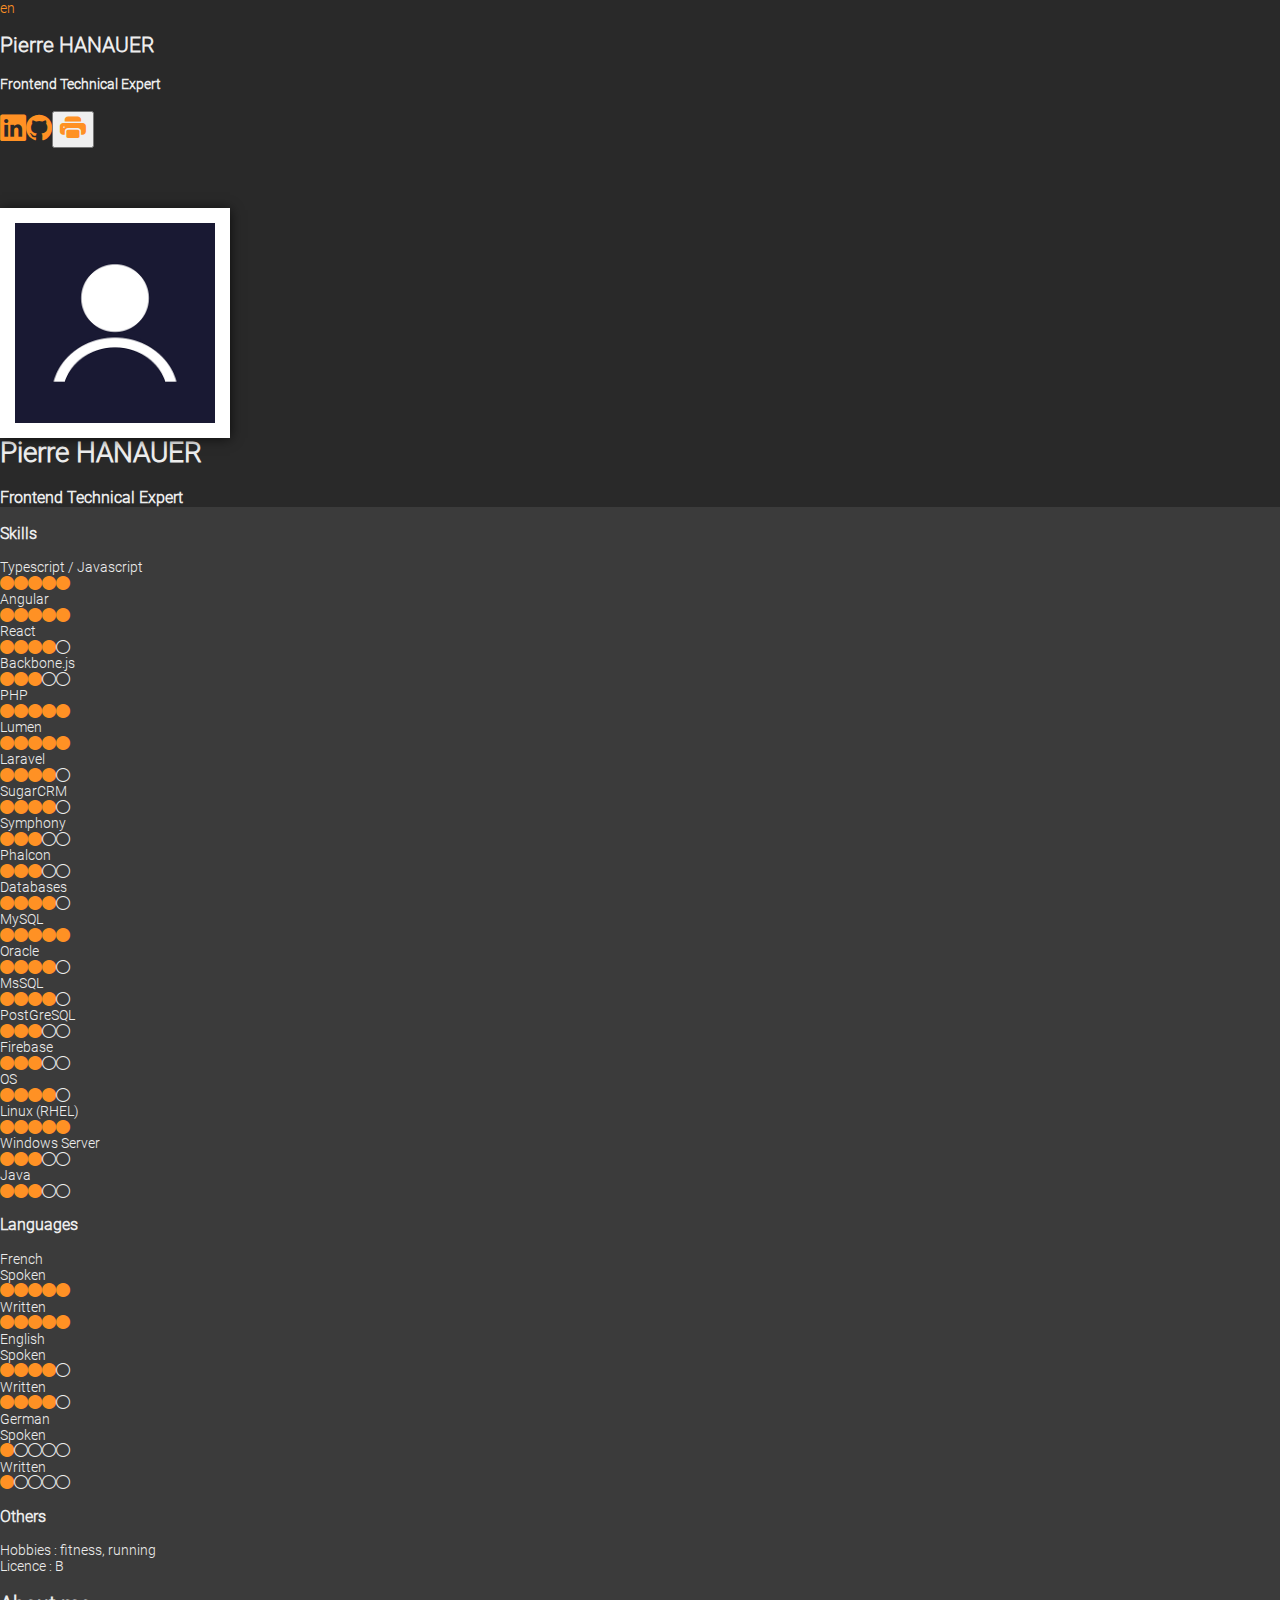
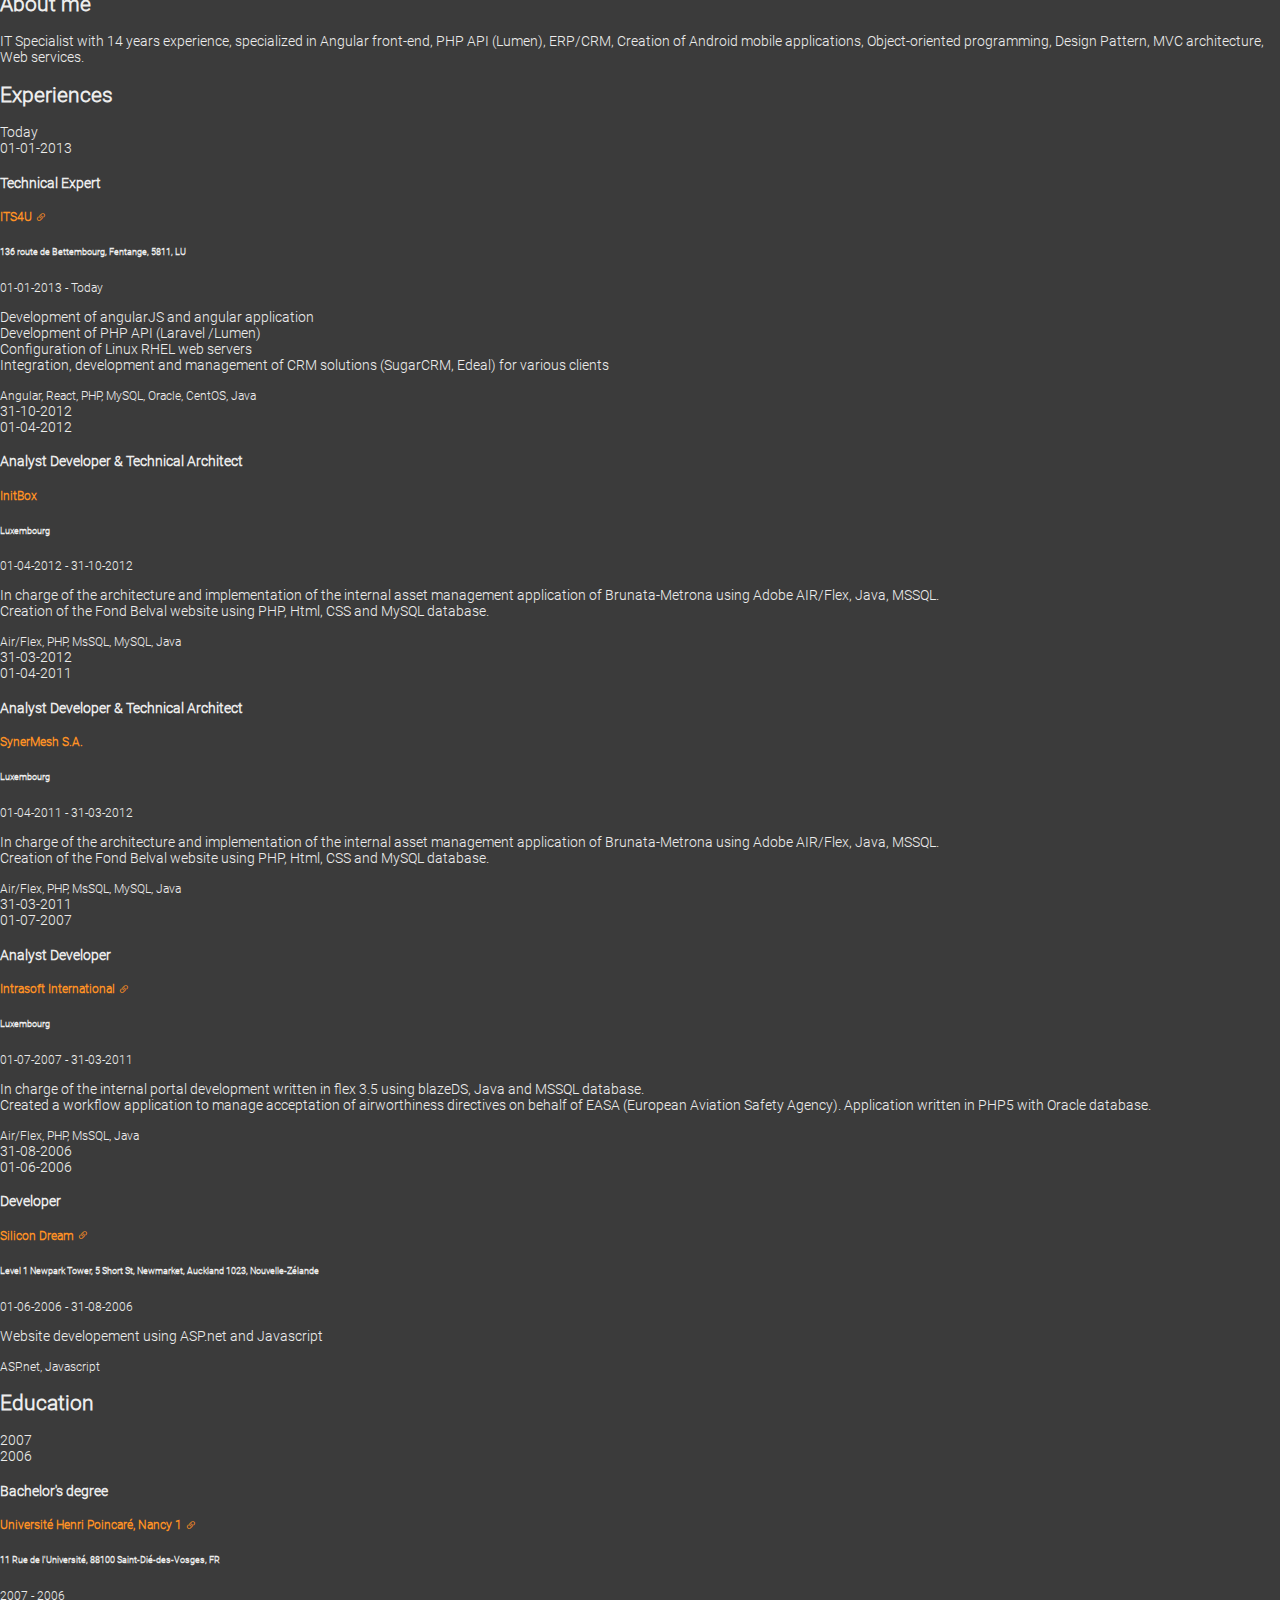
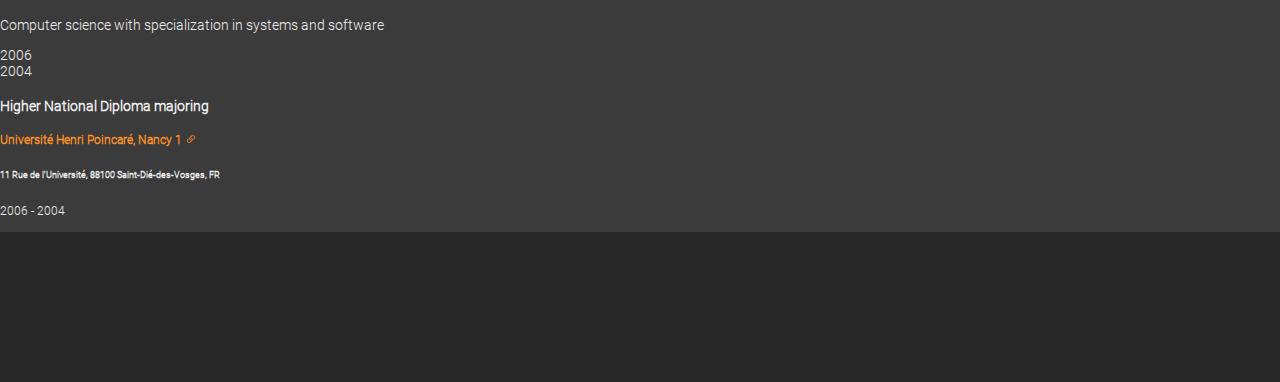
==== index.html @ f1e11af9 "cv update" ====
<!doctype html>
<html lang="en">
  <head>
    <meta charset="utf-8">
    <title></title>
    <base href="/">
    <meta name="viewport" content="width=device-width, initial-scale=1">
    <link rel="icon" type="image/x-icon" href="favicon.ico">
    <link rel="stylesheet" href="https://cdn.jsdelivr.net/npm/bootstrap@5.0.0-beta2/dist/css/bootstrap.min.css" integrity="sha384-BmbxuPwQa2lc/FVzBcNJ7UAyJxM6wuqIj61tLrc4wSX0szH/Ev+nYRRuWlolflfl" crossorigin="anonymous">
  <link rel="stylesheet" href="styles.3715df9179470ecba85f.css"></head>
  <body>
    <app-root></app-root>
  <script src="runtime.7b63b9fd40098a2e8207.js" defer></script><script src="polyfills.00096ed7d93ed26ee6df.js" defer></script><script src="main.b154617b1a79ced76196.js" defer></script></body>
</html>
---- styles.3715df9179470ecba85f.css ----
@font-face{font-family:customFont;src:url(Roboto-Light.0cea39826bd36bbfe330.ttf) format("opentype")}body,html{font-family:customFont,sans-serif;margin:0;padding:0;min-height:100%;font-size:14px}a,button{text-decoration:none!important}@media (min-width:576px){.border-sm-none{border:none!important}}@media print{@page{size:A4;margin:30px 0 0 0}.pt-print-0{padding-top:0!important}.pe-print-2{padding-right:.5rem!important}.container{width:100%}.container-fluid{margin-top:-60px}.text-print-start{text-align:left!important}.page-break{break-inside:avoid}body{color:#000!important}.col-print-1,.col-print-2,.col-print-3,.col-print-4,.col-print-5,.col-print-6,.col-print-7,.col-print-8,.col-print-9,.col-print-10,.col-print-11,.col-print-12{flex:0 0 auto}.col-print-12{width:100%}.col-print-11{width:91.66666667%}.col-print-10{width:83.33333333%}.col-print-9{width:75%}.col-print-8{width:66.66666667%}.col-print-7{width:58.33333333%}.col-print-6{width:50%}.col-print-5{width:41.66666667%}.col-print-4{width:33.33333333%}.col-print-3{width:25%}.col-print-2{width:16.66666667%}.col-print-1{width:8.33333333%}.order-print-1{order:1!important}.order-print-2{order:2!important}}@font-face{font-family:bootstrap-icons;src:url(bootstrap-icons.c1dcd4eed1b0c50ff856.woff2?8bd4575acf83c7696dc7a14a966660a3) format("woff2"),url(bootstrap-icons.cc252f2c65517314a587.woff?8bd4575acf83c7696dc7a14a966660a3) format("woff")}[class*=" bi-"]:before,[class^=bi-]:before{display:inline-block;font-family:bootstrap-icons!important;font-style:normal;font-weight:400!important;font-variant:normal;text-transform:none;line-height:1;vertical-align:-.125em;-webkit-font-smoothing:antialiased;-moz-osx-font-smoothing:grayscale}.bi-alarm-fill:before{content:"\f101"}.bi-alarm:before{content:"\f102"}.bi-align-bottom:before{content:"\f103"}.bi-align-center:before{content:"\f104"}.bi-align-end:before{content:"\f105"}.bi-align-middle:before{content:"\f106"}.bi-align-start:before{content:"\f107"}.bi-align-top:before{content:"\f108"}.bi-alt:before{content:"\f109"}.bi-app-indicator:before{content:"\f10a"}.bi-app:before{content:"\f10b"}.bi-archive-fill:before{content:"\f10c"}.bi-archive:before{content:"\f10d"}.bi-arrow-90deg-down:before{content:"\f10e"}.bi-arrow-90deg-left:before{content:"\f10f"}.bi-arrow-90deg-right:before{content:"\f110"}.bi-arrow-90deg-up:before{content:"\f111"}.bi-arrow-bar-down:before{content:"\f112"}.bi-arrow-bar-left:before{content:"\f113"}.bi-arrow-bar-right:before{content:"\f114"}.bi-arrow-bar-up:before{content:"\f115"}.bi-arrow-clockwise:before{content:"\f116"}.bi-arrow-counterclockwise:before{content:"\f117"}.bi-arrow-down-circle-fill:before{content:"\f118"}.bi-arrow-down-circle:before{content:"\f119"}.bi-arrow-down-left-circle-fill:before{content:"\f11a"}.bi-arrow-down-left-circle:before{content:"\f11b"}.bi-arrow-down-left-square-fill:before{content:"\f11c"}.bi-arrow-down-left-square:before{content:"\f11d"}.bi-arrow-down-left:before{content:"\f11e"}.bi-arrow-down-right-circle-fill:before{content:"\f11f"}.bi-arrow-down-right-circle:before{content:"\f120"}.bi-arrow-down-right-square-fill:before{content:"\f121"}.bi-arrow-down-right-square:before{content:"\f122"}.bi-arrow-down-right:before{content:"\f123"}.bi-arrow-down-short:before{content:"\f124"}.bi-arrow-down-square-fill:before{content:"\f125"}.bi-arrow-down-square:before{content:"\f126"}.bi-arrow-down-up:before{content:"\f127"}.bi-arrow-down:before{content:"\f128"}.bi-arrow-left-circle-fill:before{content:"\f129"}.bi-arrow-left-circle:before{content:"\f12a"}.bi-arrow-left-right:before{content:"\f12b"}.bi-arrow-left-short:before{content:"\f12c"}.bi-arrow-left-square-fill:before{content:"\f12d"}.bi-arrow-left-square:before{content:"\f12e"}.bi-arrow-left:before{content:"\f12f"}.bi-arrow-repeat:before{content:"\f130"}.bi-arrow-return-left:before{content:"\f131"}.bi-arrow-return-right:before{content:"\f132"}.bi-arrow-right-circle-fill:before{content:"\f133"}.bi-arrow-right-circle:before{content:"\f134"}.bi-arrow-right-short:before{content:"\f135"}.bi-arrow-right-square-fill:before{content:"\f136"}.bi-arrow-right-square:before{content:"\f137"}.bi-arrow-right:before{content:"\f138"}.bi-arrow-up-circle-fill:before{content:"\f139"}.bi-arrow-up-circle:before{content:"\f13a"}.bi-arrow-up-left-circle-fill:before{content:"\f13b"}.bi-arrow-up-left-circle:before{content:"\f13c"}.bi-arrow-up-left-square-fill:before{content:"\f13d"}.bi-arrow-up-left-square:before{content:"\f13e"}.bi-arrow-up-left:before{content:"\f13f"}.bi-arrow-up-right-circle-fill:before{content:"\f140"}.bi-arrow-up-right-circle:before{content:"\f141"}.bi-arrow-up-right-square-fill:before{content:"\f142"}.bi-arrow-up-right-square:before{content:"\f143"}.bi-arrow-up-right:before{content:"\f144"}.bi-arrow-up-short:before{content:"\f145"}.bi-arrow-up-square-fill:before{content:"\f146"}.bi-arrow-up-square:before{content:"\f147"}.bi-arrow-up:before{content:"\f148"}.bi-arrows-angle-contract:before{content:"\f149"}.bi-arrows-angle-expand:before{content:"\f14a"}.bi-arrows-collapse:before{content:"\f14b"}.bi-arrows-expand:before{content:"\f14c"}.bi-arrows-fullscreen:before{content:"\f14d"}.bi-arrows-move:before{content:"\f14e"}.bi-aspect-ratio-fill:before{content:"\f14f"}.bi-aspect-ratio:before{content:"\f150"}.bi-asterisk:before{content:"\f151"}.bi-at:before{content:"\f152"}.bi-award-fill:before{content:"\f153"}.bi-award:before{content:"\f154"}.bi-back:before{content:"\f155"}.bi-backspace-fill:before{content:"\f156"}.bi-backspace-reverse-fill:before{content:"\f157"}.bi-backspace-reverse:before{content:"\f158"}.bi-backspace:before{content:"\f159"}.bi-badge-3d-fill:before{content:"\f15a"}.bi-badge-3d:before{content:"\f15b"}.bi-badge-4k-fill:before{content:"\f15c"}.bi-badge-4k:before{content:"\f15d"}.bi-badge-8k-fill:before{content:"\f15e"}.bi-badge-8k:before{content:"\f15f"}.bi-badge-ad-fill:before{content:"\f160"}.bi-badge-ad:before{content:"\f161"}.bi-badge-ar-fill:before{content:"\f162"}.bi-badge-ar:before{content:"\f163"}.bi-badge-cc-fill:before{content:"\f164"}.bi-badge-cc:before{content:"\f165"}.bi-badge-hd-fill:before{content:"\f166"}.bi-badge-hd:before{content:"\f167"}.bi-badge-tm-fill:before{content:"\f168"}.bi-badge-tm:before{content:"\f169"}.bi-badge-vo-fill:before{content:"\f16a"}.bi-badge-vo:before{content:"\f16b"}.bi-badge-vr-fill:before{content:"\f16c"}.bi-badge-vr:before{content:"\f16d"}.bi-badge-wc-fill:before{content:"\f16e"}.bi-badge-wc:before{content:"\f16f"}.bi-bag-check-fill:before{content:"\f170"}.bi-bag-check:before{content:"\f171"}.bi-bag-dash-fill:before{content:"\f172"}.bi-bag-dash:before{content:"\f173"}.bi-bag-fill:before{content:"\f174"}.bi-bag-plus-fill:before{content:"\f175"}.bi-bag-plus:before{content:"\f176"}.bi-bag-x-fill:before{content:"\f177"}.bi-bag-x:before{content:"\f178"}.bi-bag:before{content:"\f179"}.bi-bar-chart-fill:before{content:"\f17a"}.bi-bar-chart-line-fill:before{content:"\f17b"}.bi-bar-chart-line:before{content:"\f17c"}.bi-bar-chart-steps:before{content:"\f17d"}.bi-bar-chart:before{content:"\f17e"}.bi-basket-fill:before{content:"\f17f"}.bi-basket:before{content:"\f180"}.bi-basket2-fill:before{content:"\f181"}.bi-basket2:before{content:"\f182"}.bi-basket3-fill:before{content:"\f183"}.bi-basket3:before{content:"\f184"}.bi-battery-charging:before{content:"\f185"}.bi-battery-full:before{content:"\f186"}.bi-battery-half:before{content:"\f187"}.bi-battery:before{content:"\f188"}.bi-bell-fill:before{content:"\f189"}.bi-bell:before{content:"\f18a"}.bi-bezier:before{content:"\f18b"}.bi-bezier2:before{content:"\f18c"}.bi-bicycle:before{content:"\f18d"}.bi-binoculars-fill:before{content:"\f18e"}.bi-binoculars:before{content:"\f18f"}.bi-blockquote-left:before{content:"\f190"}.bi-blockquote-right:before{content:"\f191"}.bi-book-fill:before{content:"\f192"}.bi-book-half:before{content:"\f193"}.bi-book:before{content:"\f194"}.bi-bookmark-check-fill:before{content:"\f195"}.bi-bookmark-check:before{content:"\f196"}.bi-bookmark-dash-fill:before{content:"\f197"}.bi-bookmark-dash:before{content:"\f198"}.bi-bookmark-fill:before{content:"\f199"}.bi-bookmark-heart-fill:before{content:"\f19a"}.bi-bookmark-heart:before{content:"\f19b"}.bi-bookmark-plus-fill:before{content:"\f19c"}.bi-bookmark-plus:before{content:"\f19d"}.bi-bookmark-star-fill:before{content:"\f19e"}.bi-bookmark-star:before{content:"\f19f"}.bi-bookmark-x-fill:before{content:"\f1a0"}.bi-bookmark-x:before{content:"\f1a1"}.bi-bookmark:before{content:"\f1a2"}.bi-bookmarks-fill:before{content:"\f1a3"}.bi-bookmarks:before{content:"\f1a4"}.bi-bookshelf:before{content:"\f1a5"}.bi-bootstrap-fill:before{content:"\f1a6"}.bi-bootstrap-reboot:before{content:"\f1a7"}.bi-bootstrap:before{content:"\f1a8"}.bi-border-all:before{content:"\f1a9"}.bi-border-bottom:before{content:"\f1aa"}.bi-border-center:before{content:"\f1ab"}.bi-border-inner:before{content:"\f1ac"}.bi-border-left:before{content:"\f1ad"}.bi-border-middle:before{content:"\f1ae"}.bi-border-outer:before{content:"\f1af"}.bi-border-right:before{content:"\f1b0"}.bi-border-style:before{content:"\f1b1"}.bi-border-top:before{content:"\f1b2"}.bi-border-width:before{content:"\f1b3"}.bi-border:before{content:"\f1b4"}.bi-bounding-box-circles:before{content:"\f1b5"}.bi-bounding-box:before{content:"\f1b6"}.bi-box-arrow-down-left:before{content:"\f1b7"}.bi-box-arrow-down-right:before{content:"\f1b8"}.bi-box-arrow-down:before{content:"\f1b9"}.bi-box-arrow-in-down-left:before{content:"\f1ba"}.bi-box-arrow-in-down-right:before{content:"\f1bb"}.bi-box-arrow-in-down:before{content:"\f1bc"}.bi-box-arrow-in-left:before{content:"\f1bd"}.bi-box-arrow-in-right:before{content:"\f1be"}.bi-box-arrow-in-up-left:before{content:"\f1bf"}.bi-box-arrow-in-up-right:before{content:"\f1c0"}.bi-box-arrow-in-up:before{content:"\f1c1"}.bi-box-arrow-left:before{content:"\f1c2"}.bi-box-arrow-right:before{content:"\f1c3"}.bi-box-arrow-up-left:before{content:"\f1c4"}.bi-box-arrow-up-right:before{content:"\f1c5"}.bi-box-arrow-up:before{content:"\f1c6"}.bi-box-seam:before{content:"\f1c7"}.bi-box:before{content:"\f1c8"}.bi-braces:before{content:"\f1c9"}.bi-bricks:before{content:"\f1ca"}.bi-briefcase-fill:before{content:"\f1cb"}.bi-briefcase:before{content:"\f1cc"}.bi-brightness-alt-high-fill:before{content:"\f1cd"}.bi-brightness-alt-high:before{content:"\f1ce"}.bi-brightness-alt-low-fill:before{content:"\f1cf"}.bi-brightness-alt-low:before{content:"\f1d0"}.bi-brightness-high-fill:before{content:"\f1d1"}.bi-brightness-high:before{content:"\f1d2"}.bi-brightness-low-fill:before{content:"\f1d3"}.bi-brightness-low:before{content:"\f1d4"}.bi-broadcast-pin:before{content:"\f1d5"}.bi-broadcast:before{content:"\f1d6"}.bi-brush-fill:before{content:"\f1d7"}.bi-brush:before{content:"\f1d8"}.bi-bucket-fill:before{content:"\f1d9"}.bi-bucket:before{content:"\f1da"}.bi-bug-fill:before{content:"\f1db"}.bi-bug:before{content:"\f1dc"}.bi-building:before{content:"\f1dd"}.bi-bullseye:before{content:"\f1de"}.bi-calculator-fill:before{content:"\f1df"}.bi-calculator:before{content:"\f1e0"}.bi-calendar-check-fill:before{content:"\f1e1"}.bi-calendar-check:before{content:"\f1e2"}.bi-calendar-date-fill:before{content:"\f1e3"}.bi-calendar-date:before{content:"\f1e4"}.bi-calendar-day-fill:before{content:"\f1e5"}.bi-calendar-day:before{content:"\f1e6"}.bi-calendar-event-fill:before{content:"\f1e7"}.bi-calendar-event:before{content:"\f1e8"}.bi-calendar-fill:before{content:"\f1e9"}.bi-calendar-minus-fill:before{content:"\f1ea"}.bi-calendar-minus:before{content:"\f1eb"}.bi-calendar-month-fill:before{content:"\f1ec"}.bi-calendar-month:before{content:"\f1ed"}.bi-calendar-plus-fill:before{content:"\f1ee"}.bi-calendar-plus:before{content:"\f1ef"}.bi-calendar-range-fill:before{content:"\f1f0"}.bi-calendar-range:before{content:"\f1f1"}.bi-calendar-week-fill:before{content:"\f1f2"}.bi-calendar-week:before{content:"\f1f3"}.bi-calendar-x-fill:before{content:"\f1f4"}.bi-calendar-x:before{content:"\f1f5"}.bi-calendar:before{content:"\f1f6"}.bi-calendar2-check-fill:before{content:"\f1f7"}.bi-calendar2-check:before{content:"\f1f8"}.bi-calendar2-date-fill:before{content:"\f1f9"}.bi-calendar2-date:before{content:"\f1fa"}.bi-calendar2-day-fill:before{content:"\f1fb"}.bi-calendar2-day:before{content:"\f1fc"}.bi-calendar2-event-fill:before{content:"\f1fd"}.bi-calendar2-event:before{content:"\f1fe"}.bi-calendar2-fill:before{content:"\f1ff"}.bi-calendar2-minus-fill:before{content:"\f200"}.bi-calendar2-minus:before{content:"\f201"}.bi-calendar2-month-fill:before{content:"\f202"}.bi-calendar2-month:before{content:"\f203"}.bi-calendar2-plus-fill:before{content:"\f204"}.bi-calendar2-plus:before{content:"\f205"}.bi-calendar2-range-fill:before{content:"\f206"}.bi-calendar2-range:before{content:"\f207"}.bi-calendar2-week-fill:before{content:"\f208"}.bi-calendar2-week:before{content:"\f209"}.bi-calendar2-x-fill:before{content:"\f20a"}.bi-calendar2-x:before{content:"\f20b"}.bi-calendar2:before{content:"\f20c"}.bi-calendar3-event-fill:before{content:"\f20d"}.bi-calendar3-event:before{content:"\f20e"}.bi-calendar3-fill:before{content:"\f20f"}.bi-calendar3-range-fill:before{content:"\f210"}.bi-calendar3-range:before{content:"\f211"}.bi-calendar3-week-fill:before{content:"\f212"}.bi-calendar3-week:before{content:"\f213"}.bi-calendar3:before{content:"\f214"}.bi-calendar4-event:before{content:"\f215"}.bi-calendar4-range:before{content:"\f216"}.bi-calendar4-week:before{content:"\f217"}.bi-calendar4:before{content:"\f218"}.bi-camera-fill:before{content:"\f219"}.bi-camera-reels-fill:before{content:"\f21a"}.bi-camera-reels:before{content:"\f21b"}.bi-camera-video-fill:before{content:"\f21c"}.bi-camera-video-off-fill:before{content:"\f21d"}.bi-camera-video-off:before{content:"\f21e"}.bi-camera-video:before{content:"\f21f"}.bi-camera:before{content:"\f220"}.bi-camera2:before{content:"\f221"}.bi-capslock-fill:before{content:"\f222"}.bi-capslock:before{content:"\f223"}.bi-card-checklist:before{content:"\f224"}.bi-card-heading:before{content:"\f225"}.bi-card-image:before{content:"\f226"}.bi-card-list:before{content:"\f227"}.bi-card-text:before{content:"\f228"}.bi-caret-down-fill:before{content:"\f229"}.bi-caret-down-square-fill:before{content:"\f22a"}.bi-caret-down-square:before{content:"\f22b"}.bi-caret-down:before{content:"\f22c"}.bi-caret-left-fill:before{content:"\f22d"}.bi-caret-left-square-fill:before{content:"\f22e"}.bi-caret-left-square:before{content:"\f22f"}.bi-caret-left:before{content:"\f230"}.bi-caret-right-fill:before{content:"\f231"}.bi-caret-right-square-fill:before{content:"\f232"}.bi-caret-right-square:before{content:"\f233"}.bi-caret-right:before{content:"\f234"}.bi-caret-up-fill:before{content:"\f235"}.bi-caret-up-square-fill:before{content:"\f236"}.bi-caret-up-square:before{content:"\f237"}.bi-caret-up:before{content:"\f238"}.bi-cart-check-fill:before{content:"\f239"}.bi-cart-check:before{content:"\f23a"}.bi-cart-dash-fill:before{content:"\f23b"}.bi-cart-dash:before{content:"\f23c"}.bi-cart-fill:before{content:"\f23d"}.bi-cart-plus-fill:before{content:"\f23e"}.bi-cart-plus:before{content:"\f23f"}.bi-cart-x-fill:before{content:"\f240"}.bi-cart-x:before{content:"\f241"}.bi-cart:before{content:"\f242"}.bi-cart2:before{content:"\f243"}.bi-cart3:before{content:"\f244"}.bi-cart4:before{content:"\f245"}.bi-cash-stack:before{content:"\f246"}.bi-cash:before{content:"\f247"}.bi-cast:before{content:"\f248"}.bi-chat-dots-fill:before{content:"\f249"}.bi-chat-dots:before{content:"\f24a"}.bi-chat-fill:before{content:"\f24b"}.bi-chat-left-dots-fill:before{content:"\f24c"}.bi-chat-left-dots:before{content:"\f24d"}.bi-chat-left-fill:before{content:"\f24e"}.bi-chat-left-quote-fill:before{content:"\f24f"}.bi-chat-left-quote:before{content:"\f250"}.bi-chat-left-text-fill:before{content:"\f251"}.bi-chat-left-text:before{content:"\f252"}.bi-chat-left:before{content:"\f253"}.bi-chat-quote-fill:before{content:"\f254"}.bi-chat-quote:before{content:"\f255"}.bi-chat-right-dots-fill:before{content:"\f256"}.bi-chat-right-dots:before{content:"\f257"}.bi-chat-right-fill:before{content:"\f258"}.bi-chat-right-quote-fill:before{content:"\f259"}.bi-chat-right-quote:before{content:"\f25a"}.bi-chat-right-text-fill:before{content:"\f25b"}.bi-chat-right-text:before{content:"\f25c"}.bi-chat-right:before{content:"\f25d"}.bi-chat-square-dots-fill:before{content:"\f25e"}.bi-chat-square-dots:before{content:"\f25f"}.bi-chat-square-fill:before{content:"\f260"}.bi-chat-square-quote-fill:before{content:"\f261"}.bi-chat-square-quote:before{content:"\f262"}.bi-chat-square-text-fill:before{content:"\f263"}.bi-chat-square-text:before{content:"\f264"}.bi-chat-square:before{content:"\f265"}.bi-chat-text-fill:before{content:"\f266"}.bi-chat-text:before{content:"\f267"}.bi-chat:before{content:"\f268"}.bi-check-all:before{content:"\f269"}.bi-check-circle-fill:before{content:"\f26a"}.bi-check-circle:before{content:"\f26b"}.bi-check-square-fill:before{content:"\f26c"}.bi-check-square:before{content:"\f26d"}.bi-check:before{content:"\f26e"}.bi-check2-all:before{content:"\f26f"}.bi-check2-circle:before{content:"\f270"}.bi-check2-square:before{content:"\f271"}.bi-check2:before{content:"\f272"}.bi-chevron-bar-contract:before{content:"\f273"}.bi-chevron-bar-down:before{content:"\f274"}.bi-chevron-bar-expand:before{content:"\f275"}.bi-chevron-bar-left:before{content:"\f276"}.bi-chevron-bar-right:before{content:"\f277"}.bi-chevron-bar-up:before{content:"\f278"}.bi-chevron-compact-down:before{content:"\f279"}.bi-chevron-compact-left:before{content:"\f27a"}.bi-chevron-compact-right:before{content:"\f27b"}.bi-chevron-compact-up:before{content:"\f27c"}.bi-chevron-contract:before{content:"\f27d"}.bi-chevron-double-down:before{content:"\f27e"}.bi-chevron-double-left:before{content:"\f27f"}.bi-chevron-double-right:before{content:"\f280"}.bi-chevron-double-up:before{content:"\f281"}.bi-chevron-down:before{content:"\f282"}.bi-chevron-expand:before{content:"\f283"}.bi-chevron-left:before{content:"\f284"}.bi-chevron-right:before{content:"\f285"}.bi-chevron-up:before{content:"\f286"}.bi-circle-fill:before{content:"\f287"}.bi-circle-half:before{content:"\f288"}.bi-circle-square:before{content:"\f289"}.bi-circle:before{content:"\f28a"}.bi-clipboard-check:before{content:"\f28b"}.bi-clipboard-data:before{content:"\f28c"}.bi-clipboard-minus:before{content:"\f28d"}.bi-clipboard-plus:before{content:"\f28e"}.bi-clipboard-x:before{content:"\f28f"}.bi-clipboard:before{content:"\f290"}.bi-clock-fill:before{content:"\f291"}.bi-clock-history:before{content:"\f292"}.bi-clock:before{content:"\f293"}.bi-cloud-arrow-down-fill:before{content:"\f294"}.bi-cloud-arrow-down:before{content:"\f295"}.bi-cloud-arrow-up-fill:before{content:"\f296"}.bi-cloud-arrow-up:before{content:"\f297"}.bi-cloud-check-fill:before{content:"\f298"}.bi-cloud-check:before{content:"\f299"}.bi-cloud-download-fill:before{content:"\f29a"}.bi-cloud-download:before{content:"\f29b"}.bi-cloud-drizzle-fill:before{content:"\f29c"}.bi-cloud-drizzle:before{content:"\f29d"}.bi-cloud-fill:before{content:"\f29e"}.bi-cloud-fog-fill:before{content:"\f29f"}.bi-cloud-fog:before{content:"\f2a0"}.bi-cloud-fog2-fill:before{content:"\f2a1"}.bi-cloud-fog2:before{content:"\f2a2"}.bi-cloud-hail-fill:before{content:"\f2a3"}.bi-cloud-hail:before{content:"\f2a4"}.bi-cloud-haze-1:before{content:"\f2a5"}.bi-cloud-haze-fill:before{content:"\f2a6"}.bi-cloud-haze:before{content:"\f2a7"}.bi-cloud-haze2-fill:before{content:"\f2a8"}.bi-cloud-lightning-fill:before{content:"\f2a9"}.bi-cloud-lightning-rain-fill:before{content:"\f2aa"}.bi-cloud-lightning-rain:before{content:"\f2ab"}.bi-cloud-lightning:before{content:"\f2ac"}.bi-cloud-minus-fill:before{content:"\f2ad"}.bi-cloud-minus:before{content:"\f2ae"}.bi-cloud-moon-fill:before{content:"\f2af"}.bi-cloud-moon:before{content:"\f2b0"}.bi-cloud-plus-fill:before{content:"\f2b1"}.bi-cloud-plus:before{content:"\f2b2"}.bi-cloud-rain-fill:before{content:"\f2b3"}.bi-cloud-rain-heavy-fill:before{content:"\f2b4"}.bi-cloud-rain-heavy:before{content:"\f2b5"}.bi-cloud-rain:before{content:"\f2b6"}.bi-cloud-slash-fill:before{content:"\f2b7"}.bi-cloud-slash:before{content:"\f2b8"}.bi-cloud-sleet-fill:before{content:"\f2b9"}.bi-cloud-sleet:before{content:"\f2ba"}.bi-cloud-snow-fill:before{content:"\f2bb"}.bi-cloud-snow:before{content:"\f2bc"}.bi-cloud-sun-fill:before{content:"\f2bd"}.bi-cloud-sun:before{content:"\f2be"}.bi-cloud-upload-fill:before{content:"\f2bf"}.bi-cloud-upload:before{content:"\f2c0"}.bi-cloud:before{content:"\f2c1"}.bi-clouds-fill:before{content:"\f2c2"}.bi-clouds:before{content:"\f2c3"}.bi-cloudy-fill:before{content:"\f2c4"}.bi-cloudy:before{content:"\f2c5"}.bi-code-slash:before{content:"\f2c6"}.bi-code-square:before{content:"\f2c7"}.bi-code:before{content:"\f2c8"}.bi-collection-fill:before{content:"\f2c9"}.bi-collection-play-fill:before{content:"\f2ca"}.bi-collection-play:before{content:"\f2cb"}.bi-collection:before{content:"\f2cc"}.bi-columns-gap:before{content:"\f2cd"}.bi-columns:before{content:"\f2ce"}.bi-command:before{content:"\f2cf"}.bi-compass-fill:before{content:"\f2d0"}.bi-compass:before{content:"\f2d1"}.bi-cone-striped:before{content:"\f2d2"}.bi-cone:before{content:"\f2d3"}.bi-controller:before{content:"\f2d4"}.bi-cpu-fill:before{content:"\f2d5"}.bi-cpu:before{content:"\f2d6"}.bi-credit-card-2-back-fill:before{content:"\f2d7"}.bi-credit-card-2-back:before{content:"\f2d8"}.bi-credit-card-2-front-fill:before{content:"\f2d9"}.bi-credit-card-2-front:before{content:"\f2da"}.bi-credit-card-fill:before{content:"\f2db"}.bi-credit-card:before{content:"\f2dc"}.bi-crop:before{content:"\f2dd"}.bi-cup-fill:before{content:"\f2de"}.bi-cup-straw:before{content:"\f2df"}.bi-cup:before{content:"\f2e0"}.bi-cursor-fill:before{content:"\f2e1"}.bi-cursor-text:before{content:"\f2e2"}.bi-cursor:before{content:"\f2e3"}.bi-dash-circle-dotted:before{content:"\f2e4"}.bi-dash-circle-fill:before{content:"\f2e5"}.bi-dash-circle:before{content:"\f2e6"}.bi-dash-square-dotted:before{content:"\f2e7"}.bi-dash-square-fill:before{content:"\f2e8"}.bi-dash-square:before{content:"\f2e9"}.bi-dash:before{content:"\f2ea"}.bi-diagram-2-fill:before{content:"\f2eb"}.bi-diagram-2:before{content:"\f2ec"}.bi-diagram-3-fill:before{content:"\f2ed"}.bi-diagram-3:before{content:"\f2ee"}.bi-diamond-fill:before{content:"\f2ef"}.bi-diamond-half:before{content:"\f2f0"}.bi-diamond:before{content:"\f2f1"}.bi-dice-1-fill:before{content:"\f2f2"}.bi-dice-1:before{content:"\f2f3"}.bi-dice-2-fill:before{content:"\f2f4"}.bi-dice-2:before{content:"\f2f5"}.bi-dice-3-fill:before{content:"\f2f6"}.bi-dice-3:before{content:"\f2f7"}.bi-dice-4-fill:before{content:"\f2f8"}.bi-dice-4:before{content:"\f2f9"}.bi-dice-5-fill:before{content:"\f2fa"}.bi-dice-5:before{content:"\f2fb"}.bi-dice-6-fill:before{content:"\f2fc"}.bi-dice-6:before{content:"\f2fd"}.bi-disc-fill:before{content:"\f2fe"}.bi-disc:before{content:"\f2ff"}.bi-discord:before{content:"\f300"}.bi-display-fill:before{content:"\f301"}.bi-display:before{content:"\f302"}.bi-distribute-horizontal:before{content:"\f303"}.bi-distribute-vertical:before{content:"\f304"}.bi-door-closed-fill:before{content:"\f305"}.bi-door-closed:before{content:"\f306"}.bi-door-open-fill:before{content:"\f307"}.bi-door-open:before{content:"\f308"}.bi-dot:before{content:"\f309"}.bi-download:before{content:"\f30a"}.bi-droplet-fill:before{content:"\f30b"}.bi-droplet-half:before{content:"\f30c"}.bi-droplet:before{content:"\f30d"}.bi-earbuds:before{content:"\f30e"}.bi-easel-fill:before{content:"\f30f"}.bi-easel:before{content:"\f310"}.bi-egg-fill:before{content:"\f311"}.bi-egg-fried:before{content:"\f312"}.bi-egg:before{content:"\f313"}.bi-eject-fill:before{content:"\f314"}.bi-eject:before{content:"\f315"}.bi-emoji-angry-fill:before{content:"\f316"}.bi-emoji-angry:before{content:"\f317"}.bi-emoji-dizzy-fill:before{content:"\f318"}.bi-emoji-dizzy:before{content:"\f319"}.bi-emoji-expressionless-fill:before{content:"\f31a"}.bi-emoji-expressionless:before{content:"\f31b"}.bi-emoji-frown-fill:before{content:"\f31c"}.bi-emoji-frown:before{content:"\f31d"}.bi-emoji-heart-eyes-fill:before{content:"\f31e"}.bi-emoji-heart-eyes:before{content:"\f31f"}.bi-emoji-laughing-fill:before{content:"\f320"}.bi-emoji-laughing:before{content:"\f321"}.bi-emoji-neutral-fill:before{content:"\f322"}.bi-emoji-neutral:before{content:"\f323"}.bi-emoji-smile-fill:before{content:"\f324"}.bi-emoji-smile-upside-down-fill:before{content:"\f325"}.bi-emoji-smile-upside-down:before{content:"\f326"}.bi-emoji-smile:before{content:"\f327"}.bi-emoji-sunglasses-fill:before{content:"\f328"}.bi-emoji-sunglasses:before{content:"\f329"}.bi-emoji-wink-fill:before{content:"\f32a"}.bi-emoji-wink:before{content:"\f32b"}.bi-envelope-fill:before{content:"\f32c"}.bi-envelope-open-fill:before{content:"\f32d"}.bi-envelope-open:before{content:"\f32e"}.bi-envelope:before{content:"\f32f"}.bi-eraser-fill:before{content:"\f330"}.bi-eraser:before{content:"\f331"}.bi-exclamation-circle-fill:before{content:"\f332"}.bi-exclamation-circle:before{content:"\f333"}.bi-exclamation-diamond-fill:before{content:"\f334"}.bi-exclamation-diamond:before{content:"\f335"}.bi-exclamation-octagon-fill:before{content:"\f336"}.bi-exclamation-octagon:before{content:"\f337"}.bi-exclamation-square-fill:before{content:"\f338"}.bi-exclamation-square:before{content:"\f339"}.bi-exclamation-triangle-fill:before{content:"\f33a"}.bi-exclamation-triangle:before{content:"\f33b"}.bi-exclamation:before{content:"\f33c"}.bi-exclude:before{content:"\f33d"}.bi-eye-fill:before{content:"\f33e"}.bi-eye-slash-fill:before{content:"\f33f"}.bi-eye-slash:before{content:"\f340"}.bi-eye:before{content:"\f341"}.bi-eyedropper:before{content:"\f342"}.bi-eyeglasses:before{content:"\f343"}.bi-facebook:before{content:"\f344"}.bi-file-arrow-down-fill:before{content:"\f345"}.bi-file-arrow-down:before{content:"\f346"}.bi-file-arrow-up-fill:before{content:"\f347"}.bi-file-arrow-up:before{content:"\f348"}.bi-file-bar-graph-fill:before{content:"\f349"}.bi-file-bar-graph:before{content:"\f34a"}.bi-file-binary-fill:before{content:"\f34b"}.bi-file-binary:before{content:"\f34c"}.bi-file-break-fill:before{content:"\f34d"}.bi-file-break:before{content:"\f34e"}.bi-file-check-fill:before{content:"\f34f"}.bi-file-check:before{content:"\f350"}.bi-file-code-fill:before{content:"\f351"}.bi-file-code:before{content:"\f352"}.bi-file-diff-fill:before{content:"\f353"}.bi-file-diff:before{content:"\f354"}.bi-file-earmark-arrow-down-fill:before{content:"\f355"}.bi-file-earmark-arrow-down:before{content:"\f356"}.bi-file-earmark-arrow-up-fill:before{content:"\f357"}.bi-file-earmark-arrow-up:before{content:"\f358"}.bi-file-earmark-bar-graph-fill:before{content:"\f359"}.bi-file-earmark-bar-graph:before{content:"\f35a"}.bi-file-earmark-binary-fill:before{content:"\f35b"}.bi-file-earmark-binary:before{content:"\f35c"}.bi-file-earmark-break-fill:before{content:"\f35d"}.bi-file-earmark-break:before{content:"\f35e"}.bi-file-earmark-check-fill:before{content:"\f35f"}.bi-file-earmark-check:before{content:"\f360"}.bi-file-earmark-code-fill:before{content:"\f361"}.bi-file-earmark-code:before{content:"\f362"}.bi-file-earmark-diff-fill:before{content:"\f363"}.bi-file-earmark-diff:before{content:"\f364"}.bi-file-earmark-easel-fill:before{content:"\f365"}.bi-file-earmark-easel:before{content:"\f366"}.bi-file-earmark-excel-fill:before{content:"\f367"}.bi-file-earmark-excel:before{content:"\f368"}.bi-file-earmark-fill:before{content:"\f369"}.bi-file-earmark-font-fill:before{content:"\f36a"}.bi-file-earmark-font:before{content:"\f36b"}.bi-file-earmark-image-fill:before{content:"\f36c"}.bi-file-earmark-image:before{content:"\f36d"}.bi-file-earmark-lock-fill:before{content:"\f36e"}.bi-file-earmark-lock:before{content:"\f36f"}.bi-file-earmark-lock2-fill:before{content:"\f370"}.bi-file-earmark-lock2:before{content:"\f371"}.bi-file-earmark-medical-fill:before{content:"\f372"}.bi-file-earmark-medical:before{content:"\f373"}.bi-file-earmark-minus-fill:before{content:"\f374"}.bi-file-earmark-minus:before{content:"\f375"}.bi-file-earmark-music-fill:before{content:"\f376"}.bi-file-earmark-music:before{content:"\f377"}.bi-file-earmark-person-fill:before{content:"\f378"}.bi-file-earmark-person:before{content:"\f379"}.bi-file-earmark-play-fill:before{content:"\f37a"}.bi-file-earmark-play:before{content:"\f37b"}.bi-file-earmark-plus-fill:before{content:"\f37c"}.bi-file-earmark-plus:before{content:"\f37d"}.bi-file-earmark-post-fill:before{content:"\f37e"}.bi-file-earmark-post:before{content:"\f37f"}.bi-file-earmark-ppt-fill:before{content:"\f380"}.bi-file-earmark-ppt:before{content:"\f381"}.bi-file-earmark-richtext-fill:before{content:"\f382"}.bi-file-earmark-richtext:before{content:"\f383"}.bi-file-earmark-ruled-fill:before{content:"\f384"}.bi-file-earmark-ruled:before{content:"\f385"}.bi-file-earmark-slides-fill:before{content:"\f386"}.bi-file-earmark-slides:before{content:"\f387"}.bi-file-earmark-spreadsheet-fill:before{content:"\f388"}.bi-file-earmark-spreadsheet:before{content:"\f389"}.bi-file-earmark-text-fill:before{content:"\f38a"}.bi-file-earmark-text:before{content:"\f38b"}.bi-file-earmark-word-fill:before{content:"\f38c"}.bi-file-earmark-word:before{content:"\f38d"}.bi-file-earmark-x-fill:before{content:"\f38e"}.bi-file-earmark-x:before{content:"\f38f"}.bi-file-earmark-zip-fill:before{content:"\f390"}.bi-file-earmark-zip:before{content:"\f391"}.bi-file-earmark:before{content:"\f392"}.bi-file-easel-fill:before{content:"\f393"}.bi-file-easel:before{content:"\f394"}.bi-file-excel-fill:before{content:"\f395"}.bi-file-excel:before{content:"\f396"}.bi-file-fill:before{content:"\f397"}.bi-file-font-fill:before{content:"\f398"}.bi-file-font:before{content:"\f399"}.bi-file-image-fill:before{content:"\f39a"}.bi-file-image:before{content:"\f39b"}.bi-file-lock-fill:before{content:"\f39c"}.bi-file-lock:before{content:"\f39d"}.bi-file-lock2-fill:before{content:"\f39e"}.bi-file-lock2:before{content:"\f39f"}.bi-file-medical-fill:before{content:"\f3a0"}.bi-file-medical:before{content:"\f3a1"}.bi-file-minus-fill:before{content:"\f3a2"}.bi-file-minus:before{content:"\f3a3"}.bi-file-music-fill:before{content:"\f3a4"}.bi-file-music:before{content:"\f3a5"}.bi-file-person-fill:before{content:"\f3a6"}.bi-file-person:before{content:"\f3a7"}.bi-file-play-fill:before{content:"\f3a8"}.bi-file-play:before{content:"\f3a9"}.bi-file-plus-fill:before{content:"\f3aa"}.bi-file-plus:before{content:"\f3ab"}.bi-file-post-fill:before{content:"\f3ac"}.bi-file-post:before{content:"\f3ad"}.bi-file-ppt-fill:before{content:"\f3ae"}.bi-file-ppt:before{content:"\f3af"}.bi-file-richtext-fill:before{content:"\f3b0"}.bi-file-richtext:before{content:"\f3b1"}.bi-file-ruled-fill:before{content:"\f3b2"}.bi-file-ruled:before{content:"\f3b3"}.bi-file-slides-fill:before{content:"\f3b4"}.bi-file-slides:before{content:"\f3b5"}.bi-file-spreadsheet-fill:before{content:"\f3b6"}.bi-file-spreadsheet:before{content:"\f3b7"}.bi-file-text-fill:before{content:"\f3b8"}.bi-file-text:before{content:"\f3b9"}.bi-file-word-fill:before{content:"\f3ba"}.bi-file-word:before{content:"\f3bb"}.bi-file-x-fill:before{content:"\f3bc"}.bi-file-x:before{content:"\f3bd"}.bi-file-zip-fill:before{content:"\f3be"}.bi-file-zip:before{content:"\f3bf"}.bi-file:before{content:"\f3c0"}.bi-files-alt:before{content:"\f3c1"}.bi-files:before{content:"\f3c2"}.bi-film:before{content:"\f3c3"}.bi-filter-circle-fill:before{content:"\f3c4"}.bi-filter-circle:before{content:"\f3c5"}.bi-filter-left:before{content:"\f3c6"}.bi-filter-right:before{content:"\f3c7"}.bi-filter-square-fill:before{content:"\f3c8"}.bi-filter-square:before{content:"\f3c9"}.bi-filter:before{content:"\f3ca"}.bi-flag-fill:before{content:"\f3cb"}.bi-flag:before{content:"\f3cc"}.bi-flower1:before{content:"\f3cd"}.bi-flower2:before{content:"\f3ce"}.bi-flower3:before{content:"\f3cf"}.bi-folder-check:before{content:"\f3d0"}.bi-folder-fill:before{content:"\f3d1"}.bi-folder-minus:before{content:"\f3d2"}.bi-folder-plus:before{content:"\f3d3"}.bi-folder-symlink-fill:before{content:"\f3d4"}.bi-folder-symlink:before{content:"\f3d5"}.bi-folder-x:before{content:"\f3d6"}.bi-folder:before{content:"\f3d7"}.bi-folder2-open:before{content:"\f3d8"}.bi-folder2:before{content:"\f3d9"}.bi-fonts:before{content:"\f3da"}.bi-forward-fill:before{content:"\f3db"}.bi-forward:before{content:"\f3dc"}.bi-front:before{content:"\f3dd"}.bi-fullscreen-exit:before{content:"\f3de"}.bi-fullscreen:before{content:"\f3df"}.bi-funnel-fill:before{content:"\f3e0"}.bi-funnel:before{content:"\f3e1"}.bi-gear-fill:before{content:"\f3e2"}.bi-gear-wide-connected:before{content:"\f3e3"}.bi-gear-wide:before{content:"\f3e4"}.bi-gear:before{content:"\f3e5"}.bi-gem:before{content:"\f3e6"}.bi-geo-alt-fill:before{content:"\f3e7"}.bi-geo-alt:before{content:"\f3e8"}.bi-geo-fill:before{content:"\f3e9"}.bi-geo:before{content:"\f3ea"}.bi-gift-fill:before{content:"\f3eb"}.bi-gift:before{content:"\f3ec"}.bi-github:before{content:"\f3ed"}.bi-globe:before{content:"\f3ee"}.bi-globe2:before{content:"\f3ef"}.bi-google:before{content:"\f3f0"}.bi-graph-down:before{content:"\f3f1"}.bi-graph-up:before{content:"\f3f2"}.bi-grid-1x2-fill:before{content:"\f3f3"}.bi-grid-1x2:before{content:"\f3f4"}.bi-grid-3x2-gap-fill:before{content:"\f3f5"}.bi-grid-3x2-gap:before{content:"\f3f6"}.bi-grid-3x2:before{content:"\f3f7"}.bi-grid-3x3-gap-fill:before{content:"\f3f8"}.bi-grid-3x3-gap:before{content:"\f3f9"}.bi-grid-3x3:before{content:"\f3fa"}.bi-grid-fill:before{content:"\f3fb"}.bi-grid:before{content:"\f3fc"}.bi-grip-horizontal:before{content:"\f3fd"}.bi-grip-vertical:before{content:"\f3fe"}.bi-hammer:before{content:"\f3ff"}.bi-hand-index-fill:before{content:"\f400"}.bi-hand-index-thumb-fill:before{content:"\f401"}.bi-hand-index-thumb:before{content:"\f402"}.bi-hand-index:before{content:"\f403"}.bi-hand-thumbs-down-fill:before{content:"\f404"}.bi-hand-thumbs-down:before{content:"\f405"}.bi-hand-thumbs-up-fill:before{content:"\f406"}.bi-hand-thumbs-up:before{content:"\f407"}.bi-handbag-fill:before{content:"\f408"}.bi-handbag:before{content:"\f409"}.bi-hash:before{content:"\f40a"}.bi-hdd-fill:before{content:"\f40b"}.bi-hdd-network-fill:before{content:"\f40c"}.bi-hdd-network:before{content:"\f40d"}.bi-hdd-rack-fill:before{content:"\f40e"}.bi-hdd-rack:before{content:"\f40f"}.bi-hdd-stack-fill:before{content:"\f410"}.bi-hdd-stack:before{content:"\f411"}.bi-hdd:before{content:"\f412"}.bi-headphones:before{content:"\f413"}.bi-headset:before{content:"\f414"}.bi-heart-fill:before{content:"\f415"}.bi-heart-half:before{content:"\f416"}.bi-heart:before{content:"\f417"}.bi-heptagon-fill:before{content:"\f418"}.bi-heptagon-half:before{content:"\f419"}.bi-heptagon:before{content:"\f41a"}.bi-hexagon-fill:before{content:"\f41b"}.bi-hexagon-half:before{content:"\f41c"}.bi-hexagon:before{content:"\f41d"}.bi-hourglass-bottom:before{content:"\f41e"}.bi-hourglass-split:before{content:"\f41f"}.bi-hourglass-top:before{content:"\f420"}.bi-hourglass:before{content:"\f421"}.bi-house-door-fill:before{content:"\f422"}.bi-house-door:before{content:"\f423"}.bi-house-fill:before{content:"\f424"}.bi-house:before{content:"\f425"}.bi-hr:before{content:"\f426"}.bi-hurricane:before{content:"\f427"}.bi-image-alt:before{content:"\f428"}.bi-image-fill:before{content:"\f429"}.bi-image:before{content:"\f42a"}.bi-images:before{content:"\f42b"}.bi-inbox-fill:before{content:"\f42c"}.bi-inbox:before{content:"\f42d"}.bi-inboxes-fill:before{content:"\f42e"}.bi-inboxes:before{content:"\f42f"}.bi-info-circle-fill:before{content:"\f430"}.bi-info-circle:before{content:"\f431"}.bi-info-square-fill:before{content:"\f432"}.bi-info-square:before{content:"\f433"}.bi-info:before{content:"\f434"}.bi-input-cursor-text:before{content:"\f435"}.bi-input-cursor:before{content:"\f436"}.bi-instagram:before{content:"\f437"}.bi-intersect:before{content:"\f438"}.bi-journal-album:before{content:"\f439"}.bi-journal-arrow-down:before{content:"\f43a"}.bi-journal-arrow-up:before{content:"\f43b"}.bi-journal-bookmark-fill:before{content:"\f43c"}.bi-journal-bookmark:before{content:"\f43d"}.bi-journal-check:before{content:"\f43e"}.bi-journal-code:before{content:"\f43f"}.bi-journal-medical:before{content:"\f440"}.bi-journal-minus:before{content:"\f441"}.bi-journal-plus:before{content:"\f442"}.bi-journal-richtext:before{content:"\f443"}.bi-journal-text:before{content:"\f444"}.bi-journal-x:before{content:"\f445"}.bi-journal:before{content:"\f446"}.bi-journals:before{content:"\f447"}.bi-joystick:before{content:"\f448"}.bi-justify-left:before{content:"\f449"}.bi-justify-right:before{content:"\f44a"}.bi-justify:before{content:"\f44b"}.bi-kanban-fill:before{content:"\f44c"}.bi-kanban:before{content:"\f44d"}.bi-key-fill:before{content:"\f44e"}.bi-key:before{content:"\f44f"}.bi-keyboard-fill:before{content:"\f450"}.bi-keyboard:before{content:"\f451"}.bi-ladder:before{content:"\f452"}.bi-lamp-fill:before{content:"\f453"}.bi-lamp:before{content:"\f454"}.bi-laptop-fill:before{content:"\f455"}.bi-laptop:before{content:"\f456"}.bi-layer-backward:before{content:"\f457"}.bi-layer-forward:before{content:"\f458"}.bi-layers-fill:before{content:"\f459"}.bi-layers-half:before{content:"\f45a"}.bi-layers:before{content:"\f45b"}.bi-layout-sidebar-inset-reverse:before{content:"\f45c"}.bi-layout-sidebar-inset:before{content:"\f45d"}.bi-layout-sidebar-reverse:before{content:"\f45e"}.bi-layout-sidebar:before{content:"\f45f"}.bi-layout-split:before{content:"\f460"}.bi-layout-text-sidebar-reverse:before{content:"\f461"}.bi-layout-text-sidebar:before{content:"\f462"}.bi-layout-text-window-reverse:before{content:"\f463"}.bi-layout-text-window:before{content:"\f464"}.bi-layout-three-columns:before{content:"\f465"}.bi-layout-wtf:before{content:"\f466"}.bi-life-preserver:before{content:"\f467"}.bi-lightbulb-fill:before{content:"\f468"}.bi-lightbulb-off-fill:before{content:"\f469"}.bi-lightbulb-off:before{content:"\f46a"}.bi-lightbulb:before{content:"\f46b"}.bi-lightning-charge-fill:before{content:"\f46c"}.bi-lightning-charge:before{content:"\f46d"}.bi-lightning-fill:before{content:"\f46e"}.bi-lightning:before{content:"\f46f"}.bi-link-45deg:before{content:"\f470"}.bi-link:before{content:"\f471"}.bi-linkedin:before{content:"\f472"}.bi-list-check:before{content:"\f473"}.bi-list-nested:before{content:"\f474"}.bi-list-ol:before{content:"\f475"}.bi-list-stars:before{content:"\f476"}.bi-list-task:before{content:"\f477"}.bi-list-ul:before{content:"\f478"}.bi-list:before{content:"\f479"}.bi-lock-fill:before{content:"\f47a"}.bi-lock:before{content:"\f47b"}.bi-mailbox:before{content:"\f47c"}.bi-mailbox2:before{content:"\f47d"}.bi-map-fill:before{content:"\f47e"}.bi-map:before{content:"\f47f"}.bi-markdown-fill:before{content:"\f480"}.bi-markdown:before{content:"\f481"}.bi-mask:before{content:"\f482"}.bi-megaphone-fill:before{content:"\f483"}.bi-megaphone:before{content:"\f484"}.bi-menu-app-fill:before{content:"\f485"}.bi-menu-app:before{content:"\f486"}.bi-menu-button-fill:before{content:"\f487"}.bi-menu-button-wide-fill:before{content:"\f488"}.bi-menu-button-wide:before{content:"\f489"}.bi-menu-button:before{content:"\f48a"}.bi-menu-down:before{content:"\f48b"}.bi-menu-up:before{content:"\f48c"}.bi-mic-fill:before{content:"\f48d"}.bi-mic-mute-fill:before{content:"\f48e"}.bi-mic-mute:before{content:"\f48f"}.bi-mic:before{content:"\f490"}.bi-minecart-loaded:before{content:"\f491"}.bi-minecart:before{content:"\f492"}.bi-moisture:before{content:"\f493"}.bi-moon-fill:before{content:"\f494"}.bi-moon-stars-fill:before{content:"\f495"}.bi-moon-stars:before{content:"\f496"}.bi-moon:before{content:"\f497"}.bi-mouse-fill:before{content:"\f498"}.bi-mouse:before{content:"\f499"}.bi-mouse2-fill:before{content:"\f49a"}.bi-mouse2:before{content:"\f49b"}.bi-mouse3-fill:before{content:"\f49c"}.bi-mouse3:before{content:"\f49d"}.bi-music-note-beamed:before{content:"\f49e"}.bi-music-note-list:before{content:"\f49f"}.bi-music-note:before{content:"\f4a0"}.bi-music-player-fill:before{content:"\f4a1"}.bi-music-player:before{content:"\f4a2"}.bi-newspaper:before{content:"\f4a3"}.bi-node-minus-fill:before{content:"\f4a4"}.bi-node-minus:before{content:"\f4a5"}.bi-node-plus-fill:before{content:"\f4a6"}.bi-node-plus:before{content:"\f4a7"}.bi-nut-fill:before{content:"\f4a8"}.bi-nut:before{content:"\f4a9"}.bi-octagon-fill:before{content:"\f4aa"}.bi-octagon-half:before{content:"\f4ab"}.bi-octagon:before{content:"\f4ac"}.bi-option:before{content:"\f4ad"}.bi-outlet:before{content:"\f4ae"}.bi-paint-bucket:before{content:"\f4af"}.bi-palette-fill:before{content:"\f4b0"}.bi-palette:before{content:"\f4b1"}.bi-palette2:before{content:"\f4b2"}.bi-paperclip:before{content:"\f4b3"}.bi-paragraph:before{content:"\f4b4"}.bi-patch-check-fill:before{content:"\f4b5"}.bi-patch-check:before{content:"\f4b6"}.bi-patch-exclamation-fill:before{content:"\f4b7"}.bi-patch-exclamation:before{content:"\f4b8"}.bi-patch-minus-fill:before{content:"\f4b9"}.bi-patch-minus:before{content:"\f4ba"}.bi-patch-plus-fill:before{content:"\f4bb"}.bi-patch-plus:before{content:"\f4bc"}.bi-patch-question-fill:before{content:"\f4bd"}.bi-patch-question:before{content:"\f4be"}.bi-pause-btn-fill:before{content:"\f4bf"}.bi-pause-btn:before{content:"\f4c0"}.bi-pause-circle-fill:before{content:"\f4c1"}.bi-pause-circle:before{content:"\f4c2"}.bi-pause-fill:before{content:"\f4c3"}.bi-pause:before{content:"\f4c4"}.bi-peace-fill:before{content:"\f4c5"}.bi-peace:before{content:"\f4c6"}.bi-pen-fill:before{content:"\f4c7"}.bi-pen:before{content:"\f4c8"}.bi-pencil-fill:before{content:"\f4c9"}.bi-pencil-square:before{content:"\f4ca"}.bi-pencil:before{content:"\f4cb"}.bi-pentagon-fill:before{content:"\f4cc"}.bi-pentagon-half:before{content:"\f4cd"}.bi-pentagon:before{content:"\f4ce"}.bi-people-fill:before{content:"\f4cf"}.bi-people:before{content:"\f4d0"}.bi-percent:before{content:"\f4d1"}.bi-person-badge-fill:before{content:"\f4d2"}.bi-person-badge:before{content:"\f4d3"}.bi-person-bounding-box:before{content:"\f4d4"}.bi-person-check-fill:before{content:"\f4d5"}.bi-person-check:before{content:"\f4d6"}.bi-person-circle:before{content:"\f4d7"}.bi-person-dash-fill:before{content:"\f4d8"}.bi-person-dash:before{content:"\f4d9"}.bi-person-fill:before{content:"\f4da"}.bi-person-lines-fill:before{content:"\f4db"}.bi-person-plus-fill:before{content:"\f4dc"}.bi-person-plus:before{content:"\f4dd"}.bi-person-square:before{content:"\f4de"}.bi-person-x-fill:before{content:"\f4df"}.bi-person-x:before{content:"\f4e0"}.bi-person:before{content:"\f4e1"}.bi-phone-fill:before{content:"\f4e2"}.bi-phone-landscape-fill:before{content:"\f4e3"}.bi-phone-landscape:before{content:"\f4e4"}.bi-phone-vibrate-fill:before{content:"\f4e5"}.bi-phone-vibrate:before{content:"\f4e6"}.bi-phone:before{content:"\f4e7"}.bi-pie-chart-fill:before{content:"\f4e8"}.bi-pie-chart:before{content:"\f4e9"}.bi-pin-angle-fill:before{content:"\f4ea"}.bi-pin-angle:before{content:"\f4eb"}.bi-pin-fill:before{content:"\f4ec"}.bi-pin:before{content:"\f4ed"}.bi-pip-fill:before{content:"\f4ee"}.bi-pip:before{content:"\f4ef"}.bi-play-btn-fill:before{content:"\f4f0"}.bi-play-btn:before{content:"\f4f1"}.bi-play-circle-fill:before{content:"\f4f2"}.bi-play-circle:before{content:"\f4f3"}.bi-play-fill:before{content:"\f4f4"}.bi-play:before{content:"\f4f5"}.bi-plug-fill:before{content:"\f4f6"}.bi-plug:before{content:"\f4f7"}.bi-plus-circle-dotted:before{content:"\f4f8"}.bi-plus-circle-fill:before{content:"\f4f9"}.bi-plus-circle:before{content:"\f4fa"}.bi-plus-square-dotted:before{content:"\f4fb"}.bi-plus-square-fill:before{content:"\f4fc"}.bi-plus-square:before{content:"\f4fd"}.bi-plus:before{content:"\f4fe"}.bi-power:before{content:"\f4ff"}.bi-printer-fill:before{content:"\f500"}.bi-printer:before{content:"\f501"}.bi-puzzle-fill:before{content:"\f502"}.bi-puzzle:before{content:"\f503"}.bi-question-circle-fill:before{content:"\f504"}.bi-question-circle:before{content:"\f505"}.bi-question-diamond-fill:before{content:"\f506"}.bi-question-diamond:before{content:"\f507"}.bi-question-octagon-fill:before{content:"\f508"}.bi-question-octagon:before{content:"\f509"}.bi-question-square-fill:before{content:"\f50a"}.bi-question-square:before{content:"\f50b"}.bi-question:before{content:"\f50c"}.bi-rainbow:before{content:"\f50d"}.bi-receipt-cutoff:before{content:"\f50e"}.bi-receipt:before{content:"\f50f"}.bi-reception-0:before{content:"\f510"}.bi-reception-1:before{content:"\f511"}.bi-reception-2:before{content:"\f512"}.bi-reception-3:before{content:"\f513"}.bi-reception-4:before{content:"\f514"}.bi-record-btn-fill:before{content:"\f515"}.bi-record-btn:before{content:"\f516"}.bi-record-circle-fill:before{content:"\f517"}.bi-record-circle:before{content:"\f518"}.bi-record-fill:before{content:"\f519"}.bi-record:before{content:"\f51a"}.bi-record2-fill:before{content:"\f51b"}.bi-record2:before{content:"\f51c"}.bi-reply-all-fill:before{content:"\f51d"}.bi-reply-all:before{content:"\f51e"}.bi-reply-fill:before{content:"\f51f"}.bi-reply:before{content:"\f520"}.bi-rss-fill:before{content:"\f521"}.bi-rss:before{content:"\f522"}.bi-rulers:before{content:"\f523"}.bi-save-fill:before{content:"\f524"}.bi-save:before{content:"\f525"}.bi-save2-fill:before{content:"\f526"}.bi-save2:before{content:"\f527"}.bi-scissors:before{content:"\f528"}.bi-screwdriver:before{content:"\f529"}.bi-search:before{content:"\f52a"}.bi-segmented-nav:before{content:"\f52b"}.bi-server:before{content:"\f52c"}.bi-share-fill:before{content:"\f52d"}.bi-share:before{content:"\f52e"}.bi-shield-check:before{content:"\f52f"}.bi-shield-exclamation:before{content:"\f530"}.bi-shield-fill-check:before{content:"\f531"}.bi-shield-fill-exclamation:before{content:"\f532"}.bi-shield-fill-minus:before{content:"\f533"}.bi-shield-fill-plus:before{content:"\f534"}.bi-shield-fill-x:before{content:"\f535"}.bi-shield-fill:before{content:"\f536"}.bi-shield-lock-fill:before{content:"\f537"}.bi-shield-lock:before{content:"\f538"}.bi-shield-minus:before{content:"\f539"}.bi-shield-plus:before{content:"\f53a"}.bi-shield-shaded:before{content:"\f53b"}.bi-shield-slash-fill:before{content:"\f53c"}.bi-shield-slash:before{content:"\f53d"}.bi-shield-x:before{content:"\f53e"}.bi-shield:before{content:"\f53f"}.bi-shift-fill:before{content:"\f540"}.bi-shift:before{content:"\f541"}.bi-shop-window:before{content:"\f542"}.bi-shop:before{content:"\f543"}.bi-shuffle:before{content:"\f544"}.bi-signpost-2-fill:before{content:"\f545"}.bi-signpost-2:before{content:"\f546"}.bi-signpost-fill:before{content:"\f547"}.bi-signpost-split-fill:before{content:"\f548"}.bi-signpost-split:before{content:"\f549"}.bi-signpost:before{content:"\f54a"}.bi-sim-fill:before{content:"\f54b"}.bi-sim:before{content:"\f54c"}.bi-skip-backward-btn-fill:before{content:"\f54d"}.bi-skip-backward-btn:before{content:"\f54e"}.bi-skip-backward-circle-fill:before{content:"\f54f"}.bi-skip-backward-circle:before{content:"\f550"}.bi-skip-backward-fill:before{content:"\f551"}.bi-skip-backward:before{content:"\f552"}.bi-skip-end-btn-fill:before{content:"\f553"}.bi-skip-end-btn:before{content:"\f554"}.bi-skip-end-circle-fill:before{content:"\f555"}.bi-skip-end-circle:before{content:"\f556"}.bi-skip-end-fill:before{content:"\f557"}.bi-skip-end:before{content:"\f558"}.bi-skip-forward-btn-fill:before{content:"\f559"}.bi-skip-forward-btn:before{content:"\f55a"}.bi-skip-forward-circle-fill:before{content:"\f55b"}.bi-skip-forward-circle:before{content:"\f55c"}.bi-skip-forward-fill:before{content:"\f55d"}.bi-skip-forward:before{content:"\f55e"}.bi-skip-start-btn-fill:before{content:"\f55f"}.bi-skip-start-btn:before{content:"\f560"}.bi-skip-start-circle-fill:before{content:"\f561"}.bi-skip-start-circle:before{content:"\f562"}.bi-skip-start-fill:before{content:"\f563"}.bi-skip-start:before{content:"\f564"}.bi-slack:before{content:"\f565"}.bi-slash-circle-fill:before{content:"\f566"}.bi-slash-circle:before{content:"\f567"}.bi-slash-square-fill:before{content:"\f568"}.bi-slash-square:before{content:"\f569"}.bi-slash:before{content:"\f56a"}.bi-sliders:before{content:"\f56b"}.bi-smartwatch:before{content:"\f56c"}.bi-snow:before{content:"\f56d"}.bi-snow2:before{content:"\f56e"}.bi-snow3:before{content:"\f56f"}.bi-sort-alpha-down-alt:before{content:"\f570"}.bi-sort-alpha-down:before{content:"\f571"}.bi-sort-alpha-up-alt:before{content:"\f572"}.bi-sort-alpha-up:before{content:"\f573"}.bi-sort-down-alt:before{content:"\f574"}.bi-sort-down:before{content:"\f575"}.bi-sort-numeric-down-alt:before{content:"\f576"}.bi-sort-numeric-down:before{content:"\f577"}.bi-sort-numeric-up-alt:before{content:"\f578"}.bi-sort-numeric-up:before{content:"\f579"}.bi-sort-up-alt:before{content:"\f57a"}.bi-sort-up:before{content:"\f57b"}.bi-soundwave:before{content:"\f57c"}.bi-speaker-fill:before{content:"\f57d"}.bi-speaker:before{content:"\f57e"}.bi-speedometer:before{content:"\f57f"}.bi-speedometer2:before{content:"\f580"}.bi-spellcheck:before{content:"\f581"}.bi-square-fill:before{content:"\f582"}.bi-square-half:before{content:"\f583"}.bi-square:before{content:"\f584"}.bi-stack:before{content:"\f585"}.bi-star-fill:before{content:"\f586"}.bi-star-half:before{content:"\f587"}.bi-star:before{content:"\f588"}.bi-stars:before{content:"\f589"}.bi-stickies-fill:before{content:"\f58a"}.bi-stickies:before{content:"\f58b"}.bi-sticky-fill:before{content:"\f58c"}.bi-sticky:before{content:"\f58d"}.bi-stop-btn-fill:before{content:"\f58e"}.bi-stop-btn:before{content:"\f58f"}.bi-stop-circle-fill:before{content:"\f590"}.bi-stop-circle:before{content:"\f591"}.bi-stop-fill:before{content:"\f592"}.bi-stop:before{content:"\f593"}.bi-stoplights-fill:before{content:"\f594"}.bi-stoplights:before{content:"\f595"}.bi-stopwatch-fill:before{content:"\f596"}.bi-stopwatch:before{content:"\f597"}.bi-subtract:before{content:"\f598"}.bi-suit-club-fill:before{content:"\f599"}.bi-suit-club:before{content:"\f59a"}.bi-suit-diamond-fill:before{content:"\f59b"}.bi-suit-diamond:before{content:"\f59c"}.bi-suit-heart-fill:before{content:"\f59d"}.bi-suit-heart:before{content:"\f59e"}.bi-suit-spade-fill:before{content:"\f59f"}.bi-suit-spade:before{content:"\f5a0"}.bi-sun-fill:before{content:"\f5a1"}.bi-sun:before{content:"\f5a2"}.bi-sunglasses:before{content:"\f5a3"}.bi-sunrise-fill:before{content:"\f5a4"}.bi-sunrise:before{content:"\f5a5"}.bi-sunset-fill:before{content:"\f5a6"}.bi-sunset:before{content:"\f5a7"}.bi-symmetry-horizontal:before{content:"\f5a8"}.bi-symmetry-vertical:before{content:"\f5a9"}.bi-table:before{content:"\f5aa"}.bi-tablet-fill:before{content:"\f5ab"}.bi-tablet-landscape-fill:before{content:"\f5ac"}.bi-tablet-landscape:before{content:"\f5ad"}.bi-tablet:before{content:"\f5ae"}.bi-tag-fill:before{content:"\f5af"}.bi-tag:before{content:"\f5b0"}.bi-tags-fill:before{content:"\f5b1"}.bi-tags:before{content:"\f5b2"}.bi-telegram:before{content:"\f5b3"}.bi-telephone-fill:before{content:"\f5b4"}.bi-telephone-forward-fill:before{content:"\f5b5"}.bi-telephone-forward:before{content:"\f5b6"}.bi-telephone-inbound-fill:before{content:"\f5b7"}.bi-telephone-inbound:before{content:"\f5b8"}.bi-telephone-minus-fill:before{content:"\f5b9"}.bi-telephone-minus:before{content:"\f5ba"}.bi-telephone-outbound-fill:before{content:"\f5bb"}.bi-telephone-outbound:before{content:"\f5bc"}.bi-telephone-plus-fill:before{content:"\f5bd"}.bi-telephone-plus:before{content:"\f5be"}.bi-telephone-x-fill:before{content:"\f5bf"}.bi-telephone-x:before{content:"\f5c0"}.bi-telephone:before{content:"\f5c1"}.bi-terminal-fill:before{content:"\f5c2"}.bi-terminal:before{content:"\f5c3"}.bi-text-center:before{content:"\f5c4"}.bi-text-indent-left:before{content:"\f5c5"}.bi-text-indent-right:before{content:"\f5c6"}.bi-text-left:before{content:"\f5c7"}.bi-text-paragraph:before{content:"\f5c8"}.bi-text-right:before{content:"\f5c9"}.bi-textarea-resize:before{content:"\f5ca"}.bi-textarea-t:before{content:"\f5cb"}.bi-textarea:before{content:"\f5cc"}.bi-thermometer-half:before{content:"\f5cd"}.bi-thermometer-high:before{content:"\f5ce"}.bi-thermometer-low:before{content:"\f5cf"}.bi-thermometer-snow:before{content:"\f5d0"}.bi-thermometer-sun:before{content:"\f5d1"}.bi-thermometer:before{content:"\f5d2"}.bi-three-dots-vertical:before{content:"\f5d3"}.bi-three-dots:before{content:"\f5d4"}.bi-toggle-off:before{content:"\f5d5"}.bi-toggle-on:before{content:"\f5d6"}.bi-toggle2-off:before{content:"\f5d7"}.bi-toggle2-on:before{content:"\f5d8"}.bi-toggles:before{content:"\f5d9"}.bi-toggles2:before{content:"\f5da"}.bi-tools:before{content:"\f5db"}.bi-tornado:before{content:"\f5dc"}.bi-trash-fill:before{content:"\f5dd"}.bi-trash:before{content:"\f5de"}.bi-trash2-fill:before{content:"\f5df"}.bi-trash2:before{content:"\f5e0"}.bi-tree-fill:before{content:"\f5e1"}.bi-tree:before{content:"\f5e2"}.bi-triangle-fill:before{content:"\f5e3"}.bi-triangle-half:before{content:"\f5e4"}.bi-triangle:before{content:"\f5e5"}.bi-trophy-fill:before{content:"\f5e6"}.bi-trophy:before{content:"\f5e7"}.bi-tropical-storm:before{content:"\f5e8"}.bi-truck-flatbed:before{content:"\f5e9"}.bi-truck:before{content:"\f5ea"}.bi-tsunami:before{content:"\f5eb"}.bi-tv-fill:before{content:"\f5ec"}.bi-tv:before{content:"\f5ed"}.bi-twitch:before{content:"\f5ee"}.bi-twitter:before{content:"\f5ef"}.bi-type-bold:before{content:"\f5f0"}.bi-type-h1:before{content:"\f5f1"}.bi-type-h2:before{content:"\f5f2"}.bi-type-h3:before{content:"\f5f3"}.bi-type-italic:before{content:"\f5f4"}.bi-type-strikethrough:before{content:"\f5f5"}.bi-type-underline:before{content:"\f5f6"}.bi-type:before{content:"\f5f7"}.bi-ui-checks-grid:before{content:"\f5f8"}.bi-ui-checks:before{content:"\f5f9"}.bi-ui-radios-grid:before{content:"\f5fa"}.bi-ui-radios:before{content:"\f5fb"}.bi-umbrella-fill:before{content:"\f5fc"}.bi-umbrella:before{content:"\f5fd"}.bi-union:before{content:"\f5fe"}.bi-unlock-fill:before{content:"\f5ff"}.bi-unlock:before{content:"\f600"}.bi-upc-scan:before{content:"\f601"}.bi-upc:before{content:"\f602"}.bi-upload:before{content:"\f603"}.bi-vector-pen:before{content:"\f604"}.bi-view-list:before{content:"\f605"}.bi-view-stacked:before{content:"\f606"}.bi-vinyl-fill:before{content:"\f607"}.bi-vinyl:before{content:"\f608"}.bi-voicemail:before{content:"\f609"}.bi-volume-down-fill:before{content:"\f60a"}.bi-volume-down:before{content:"\f60b"}.bi-volume-mute-fill:before{content:"\f60c"}.bi-volume-mute:before{content:"\f60d"}.bi-volume-off-fill:before{content:"\f60e"}.bi-volume-off:before{content:"\f60f"}.bi-volume-up-fill:before{content:"\f610"}.bi-volume-up:before{content:"\f611"}.bi-vr:before{content:"\f612"}.bi-wallet-fill:before{content:"\f613"}.bi-wallet:before{content:"\f614"}.bi-wallet2:before{content:"\f615"}.bi-watch:before{content:"\f616"}.bi-water:before{content:"\f617"}.bi-whatsapp:before{content:"\f618"}.bi-wifi-1:before{content:"\f619"}.bi-wifi-2:before{content:"\f61a"}.bi-wifi-off:before{content:"\f61b"}.bi-wifi:before{content:"\f61c"}.bi-wind:before{content:"\f61d"}.bi-window-dock:before{content:"\f61e"}.bi-window-sidebar:before{content:"\f61f"}.bi-window:before{content:"\f620"}.bi-wrench:before{content:"\f621"}.bi-x-circle-fill:before{content:"\f622"}.bi-x-circle:before{content:"\f623"}.bi-x-diamond-fill:before{content:"\f624"}.bi-x-diamond:before{content:"\f625"}.bi-x-octagon-fill:before{content:"\f626"}.bi-x-octagon:before{content:"\f627"}.bi-x-square-fill:before{content:"\f628"}.bi-x-square:before{content:"\f629"}.bi-x:before{content:"\f62a"}.bi-youtube:before{content:"\f62b"}.bi-zoom-in:before{content:"\f62c"}.bi-zoom-out:before{content:"\f62d"}
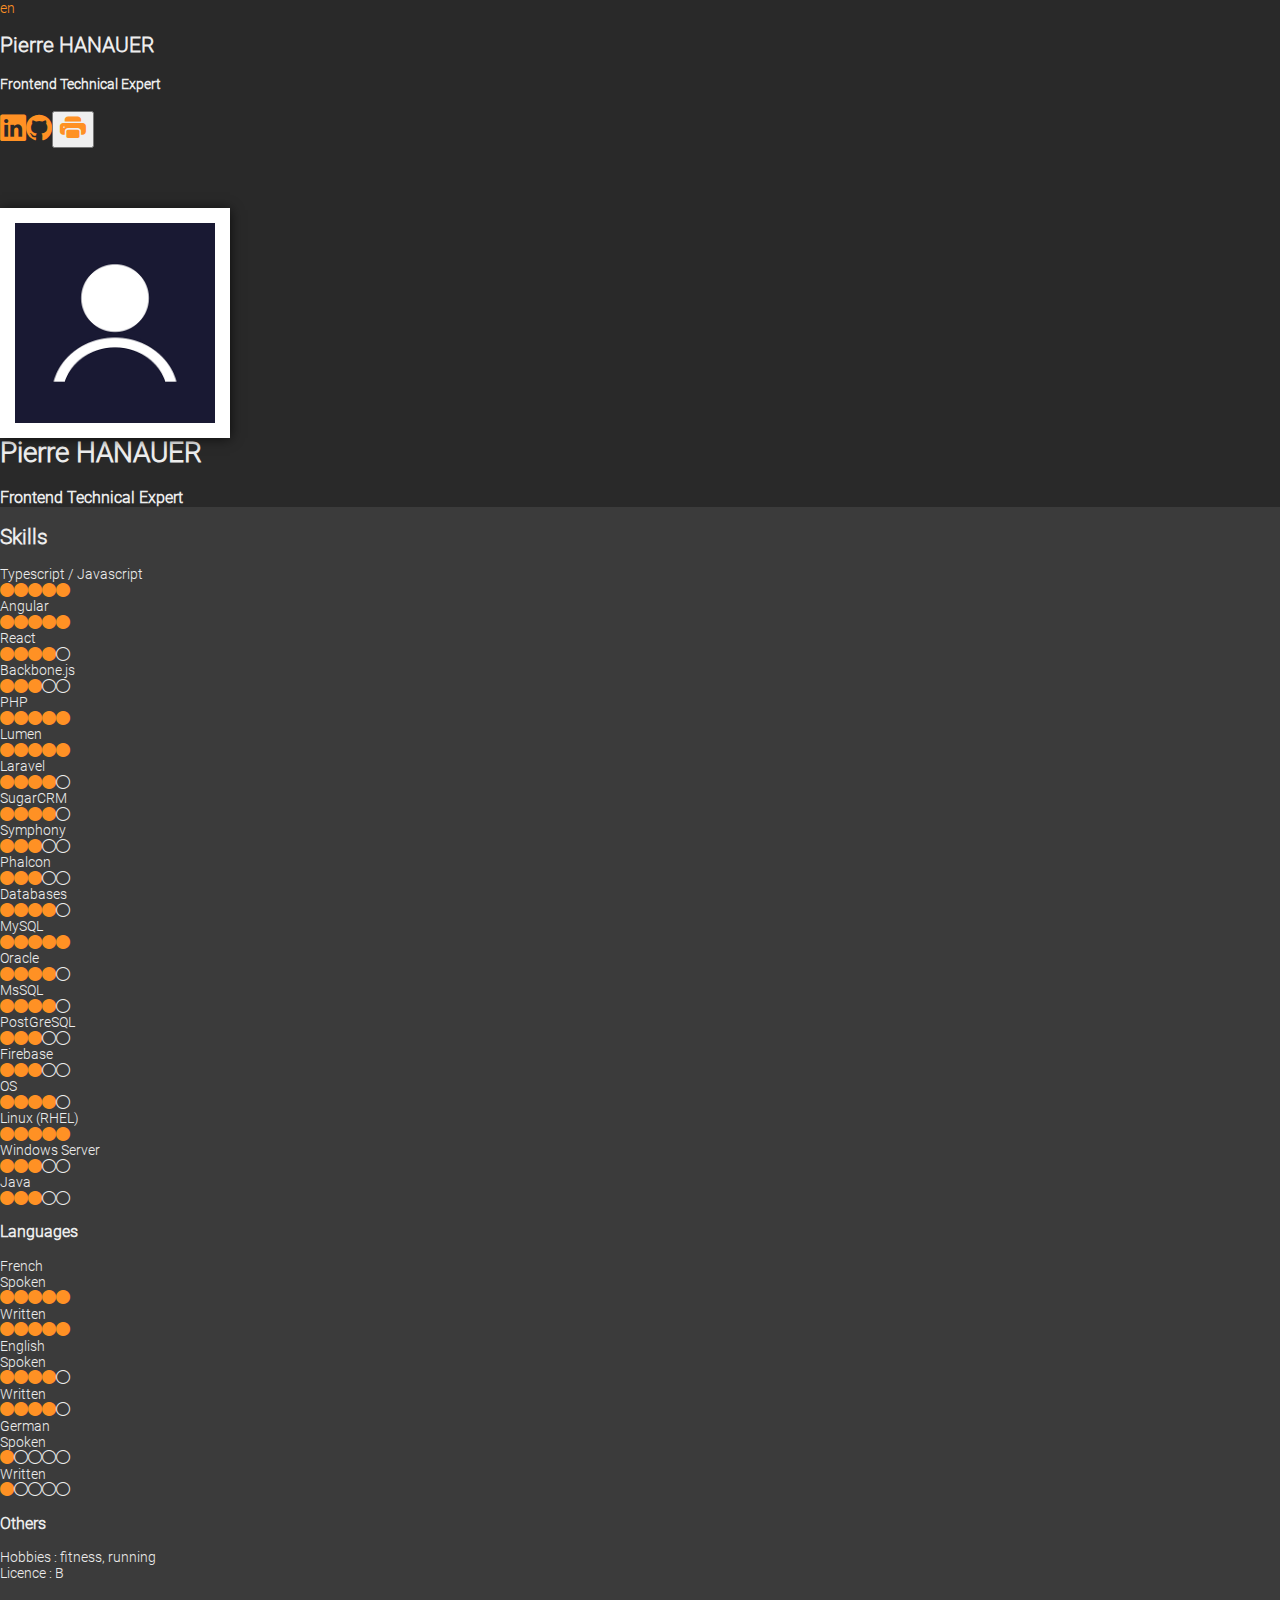
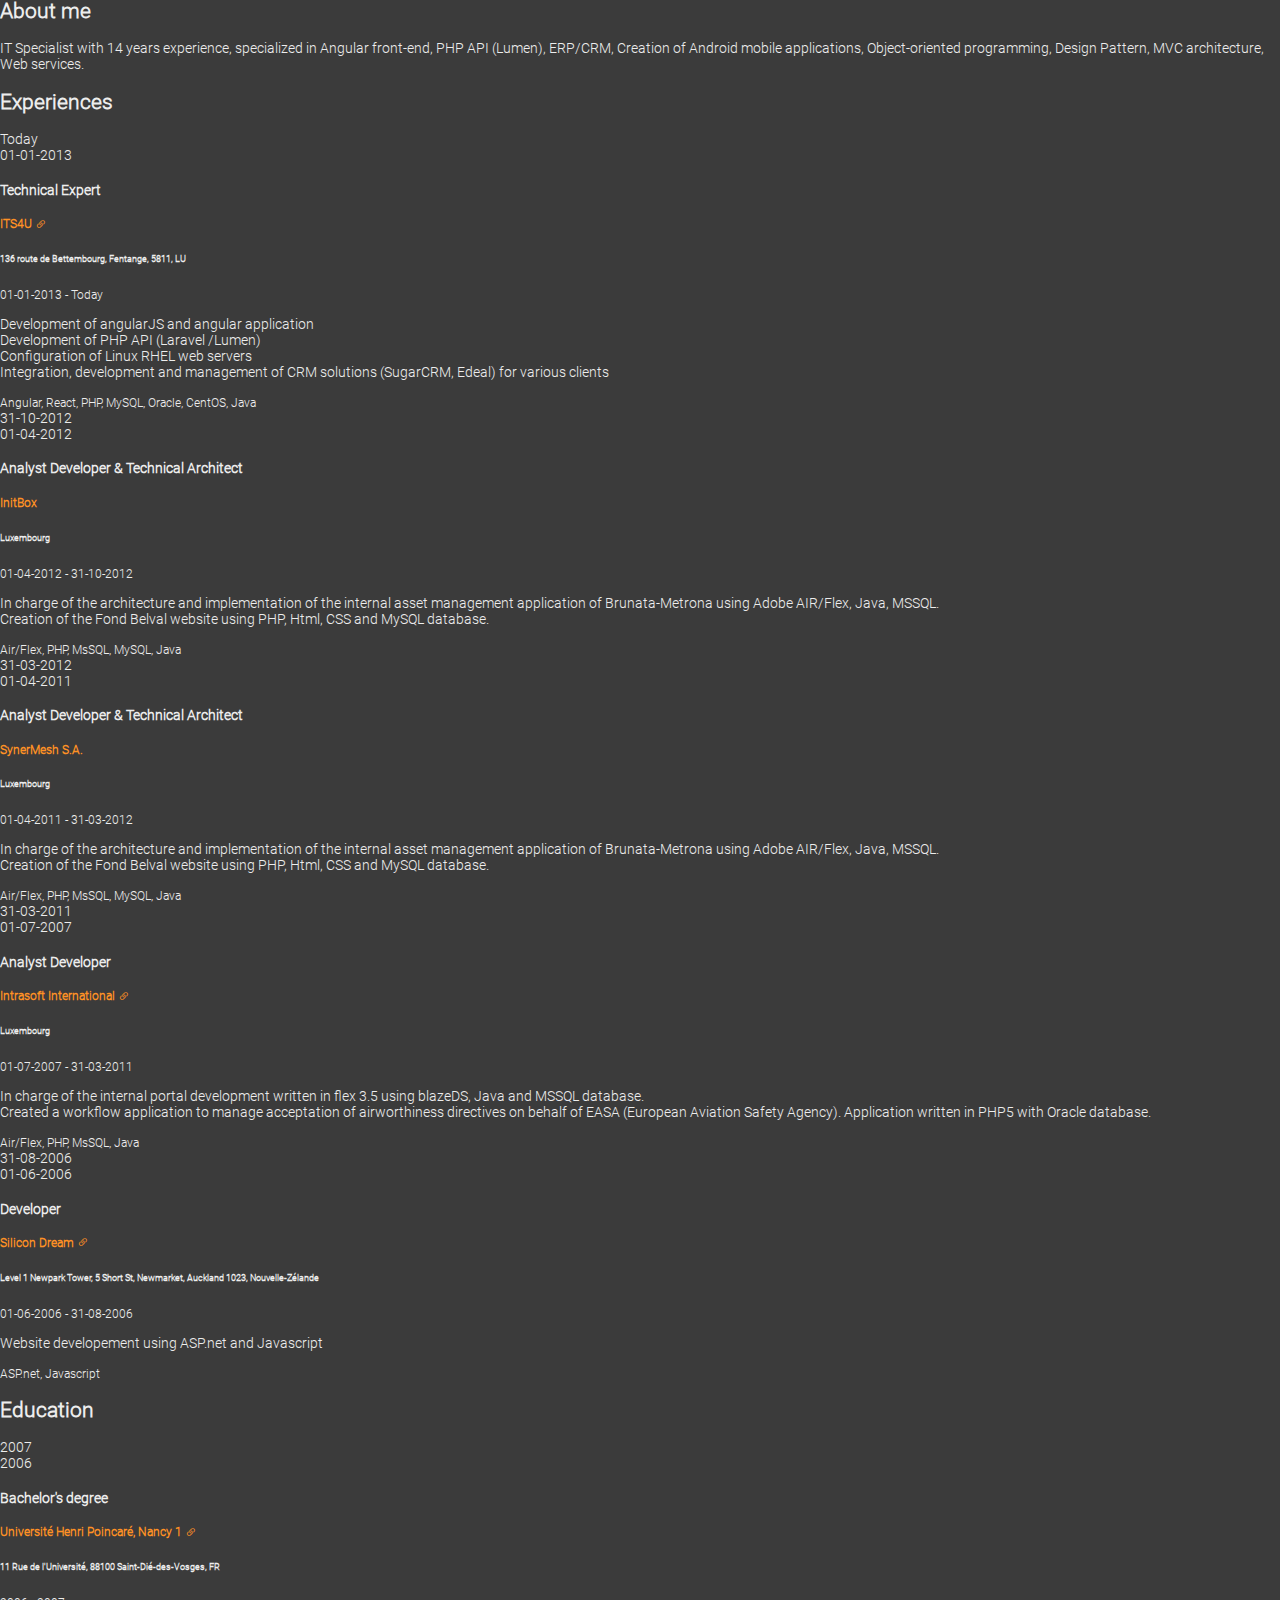
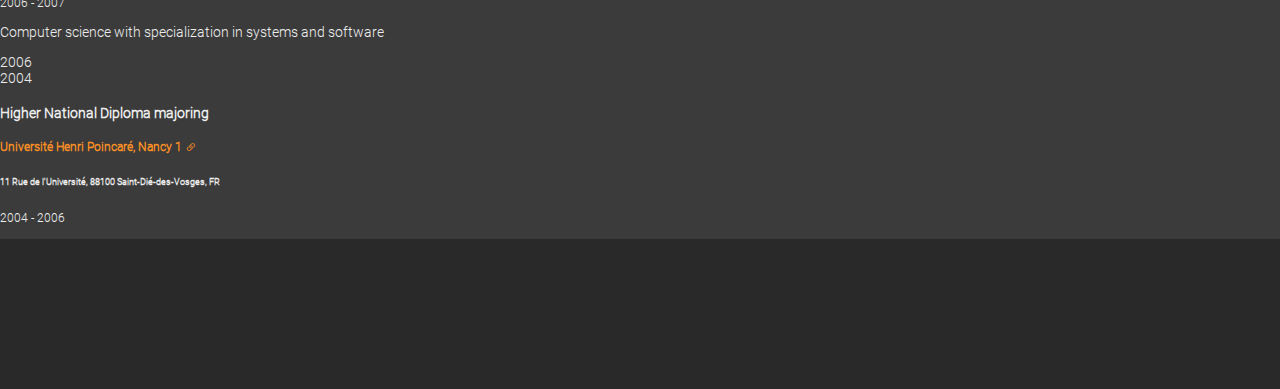
==== commit 2f6f2722: "update resume template" ====
--- a/index.html
+++ b/index.html
@@ -7,8 +7,8 @@
     <meta name="viewport" content="width=device-width, initial-scale=1">
     <link rel="icon" type="image/x-icon" href="favicon.ico">
     <link rel="stylesheet" href="https://cdn.jsdelivr.net/npm/bootstrap@5.0.0-beta2/dist/css/bootstrap.min.css" integrity="sha384-BmbxuPwQa2lc/FVzBcNJ7UAyJxM6wuqIj61tLrc4wSX0szH/Ev+nYRRuWlolflfl" crossorigin="anonymous">
-  <link rel="stylesheet" href="styles.3715df9179470ecba85f.css"></head>
+  <link rel="stylesheet" href="styles.css"></head>
   <body>
     <app-root></app-root>
-  <script src="runtime.7b63b9fd40098a2e8207.js" defer></script><script src="polyfills.00096ed7d93ed26ee6df.js" defer></script><script src="main.b154617b1a79ced76196.js" defer></script></body>
+  <script src="runtime.js" defer></script><script src="polyfills.js" defer></script><script src="vendor.js" defer></script><script src="main.js" defer></script></body>
 </html>
--- a/styles.css
+++ b/styles.css
@@ -0,0 +1,2800 @@
+/* You can add global styles to this file, and also import other style files */
+@font-face {
+  font-family: "customFont";
+  src: url('Roboto-Light.ttf') format("opentype");
+}
+html, body {
+  font-family: "customFont", sans-serif;
+  margin: 0;
+  padding: 0;
+  min-height: 100%;
+  font-size: 14px;
+}
+button, a {
+  text-decoration: none !important;
+}
+@media (min-width: 576px) {
+  .border-sm-none {
+    border: none !important;
+  }
+}
+@media print {
+  @page {
+    size: A4;
+    /* auto is the initial value */
+    margin: 15px;
+    /* this affects the margin in the printer settings */
+    marks: none;
+  }
+  .pt-print-0 {
+    padding-top: 0px !important;
+  }
+
+  .pe-print-2 {
+    padding-right: 0.5rem !important;
+  }
+
+  .container {
+    width: 100%;
+  }
+
+  .container-fluid {
+    margin-top: -60px;
+  }
+
+  .text-print-start {
+    text-align: left !important;
+  }
+
+  .page-break {
+    break-inside: avoid;
+  }
+
+  body {
+    color: #000 !important;
+  }
+
+  .col-print-1, .col-print-2, .col-print-3, .col-print-4, .col-print-5, .col-print-6, .col-print-7, .col-print-8, .col-print-9, .col-print-10, .col-print-11, .col-print-12 {
+    flex: 0 0 auto;
+  }
+
+  .col-print-12 {
+    width: 100%;
+  }
+
+  .col-print-11 {
+    width: 91.66666667%;
+  }
+
+  .col-print-10 {
+    width: 83.33333333%;
+  }
+
+  .col-print-9 {
+    width: 75%;
+  }
+
+  .col-print-8 {
+    width: 66.66666667%;
+  }
+
+  .col-print-7 {
+    width: 58.33333333%;
+  }
+
+  .col-print-6 {
+    width: 50%;
+  }
+
+  .col-print-5 {
+    width: 41.66666667%;
+  }
+
+  .col-print-4 {
+    width: 33.33333333%;
+  }
+
+  .col-print-3 {
+    width: 25%;
+  }
+
+  .col-print-2 {
+    width: 16.66666667%;
+  }
+
+  .col-print-1 {
+    width: 8.33333333%;
+  }
+
+  .order-print-1 {
+    order: 1 !important;
+  }
+
+  .order-print-2 {
+    order: 2 !important;
+  }
+
+  .d-print-none {
+    display: none !important;
+  }
+
+  .d-print-block {
+    display: block !important;
+  }
+
+  .border-print-top {
+    border-top: 1px solid #dee2e6 !important;
+  }
+}
+@font-face {
+  font-family: "bootstrap-icons";
+  src: url('bootstrap-icons.woff2?8bd4575acf83c7696dc7a14a966660a3') format("woff2"),
+url('bootstrap-icons.woff?8bd4575acf83c7696dc7a14a966660a3') format("woff");
+}
+
+[class^="bi-"]::before,
+[class*=" bi-"]::before {
+  display: inline-block;
+  font-family: bootstrap-icons !important;
+  font-style: normal;
+  font-weight: normal !important;
+  font-variant: normal;
+  text-transform: none;
+  line-height: 1;
+  vertical-align: -.125em;
+  -webkit-font-smoothing: antialiased;
+  -moz-osx-font-smoothing: grayscale;
+}
+
+.bi-alarm-fill::before { content: "\f101"; }
+
+.bi-alarm::before { content: "\f102"; }
+
+.bi-align-bottom::before { content: "\f103"; }
+
+.bi-align-center::before { content: "\f104"; }
+
+.bi-align-end::before { content: "\f105"; }
+
+.bi-align-middle::before { content: "\f106"; }
+
+.bi-align-start::before { content: "\f107"; }
+
+.bi-align-top::before { content: "\f108"; }
+
+.bi-alt::before { content: "\f109"; }
+
+.bi-app-indicator::before { content: "\f10a"; }
+
+.bi-app::before { content: "\f10b"; }
+
+.bi-archive-fill::before { content: "\f10c"; }
+
+.bi-archive::before { content: "\f10d"; }
+
+.bi-arrow-90deg-down::before { content: "\f10e"; }
+
+.bi-arrow-90deg-left::before { content: "\f10f"; }
+
+.bi-arrow-90deg-right::before { content: "\f110"; }
+
+.bi-arrow-90deg-up::before { content: "\f111"; }
+
+.bi-arrow-bar-down::before { content: "\f112"; }
+
+.bi-arrow-bar-left::before { content: "\f113"; }
+
+.bi-arrow-bar-right::before { content: "\f114"; }
+
+.bi-arrow-bar-up::before { content: "\f115"; }
+
+.bi-arrow-clockwise::before { content: "\f116"; }
+
+.bi-arrow-counterclockwise::before { content: "\f117"; }
+
+.bi-arrow-down-circle-fill::before { content: "\f118"; }
+
+.bi-arrow-down-circle::before { content: "\f119"; }
+
+.bi-arrow-down-left-circle-fill::before { content: "\f11a"; }
+
+.bi-arrow-down-left-circle::before { content: "\f11b"; }
+
+.bi-arrow-down-left-square-fill::before { content: "\f11c"; }
+
+.bi-arrow-down-left-square::before { content: "\f11d"; }
+
+.bi-arrow-down-left::before { content: "\f11e"; }
+
+.bi-arrow-down-right-circle-fill::before { content: "\f11f"; }
+
+.bi-arrow-down-right-circle::before { content: "\f120"; }
+
+.bi-arrow-down-right-square-fill::before { content: "\f121"; }
+
+.bi-arrow-down-right-square::before { content: "\f122"; }
+
+.bi-arrow-down-right::before { content: "\f123"; }
+
+.bi-arrow-down-short::before { content: "\f124"; }
+
+.bi-arrow-down-square-fill::before { content: "\f125"; }
+
+.bi-arrow-down-square::before { content: "\f126"; }
+
+.bi-arrow-down-up::before { content: "\f127"; }
+
+.bi-arrow-down::before { content: "\f128"; }
+
+.bi-arrow-left-circle-fill::before { content: "\f129"; }
+
+.bi-arrow-left-circle::before { content: "\f12a"; }
+
+.bi-arrow-left-right::before { content: "\f12b"; }
+
+.bi-arrow-left-short::before { content: "\f12c"; }
+
+.bi-arrow-left-square-fill::before { content: "\f12d"; }
+
+.bi-arrow-left-square::before { content: "\f12e"; }
+
+.bi-arrow-left::before { content: "\f12f"; }
+
+.bi-arrow-repeat::before { content: "\f130"; }
+
+.bi-arrow-return-left::before { content: "\f131"; }
+
+.bi-arrow-return-right::before { content: "\f132"; }
+
+.bi-arrow-right-circle-fill::before { content: "\f133"; }
+
+.bi-arrow-right-circle::before { content: "\f134"; }
+
+.bi-arrow-right-short::before { content: "\f135"; }
+
+.bi-arrow-right-square-fill::before { content: "\f136"; }
+
+.bi-arrow-right-square::before { content: "\f137"; }
+
+.bi-arrow-right::before { content: "\f138"; }
+
+.bi-arrow-up-circle-fill::before { content: "\f139"; }
+
+.bi-arrow-up-circle::before { content: "\f13a"; }
+
+.bi-arrow-up-left-circle-fill::before { content: "\f13b"; }
+
+.bi-arrow-up-left-circle::before { content: "\f13c"; }
+
+.bi-arrow-up-left-square-fill::before { content: "\f13d"; }
+
+.bi-arrow-up-left-square::before { content: "\f13e"; }
+
+.bi-arrow-up-left::before { content: "\f13f"; }
+
+.bi-arrow-up-right-circle-fill::before { content: "\f140"; }
+
+.bi-arrow-up-right-circle::before { content: "\f141"; }
+
+.bi-arrow-up-right-square-fill::before { content: "\f142"; }
+
+.bi-arrow-up-right-square::before { content: "\f143"; }
+
+.bi-arrow-up-right::before { content: "\f144"; }
+
+.bi-arrow-up-short::before { content: "\f145"; }
+
+.bi-arrow-up-square-fill::before { content: "\f146"; }
+
+.bi-arrow-up-square::before { content: "\f147"; }
+
+.bi-arrow-up::before { content: "\f148"; }
+
+.bi-arrows-angle-contract::before { content: "\f149"; }
+
+.bi-arrows-angle-expand::before { content: "\f14a"; }
+
+.bi-arrows-collapse::before { content: "\f14b"; }
+
+.bi-arrows-expand::before { content: "\f14c"; }
+
+.bi-arrows-fullscreen::before { content: "\f14d"; }
+
+.bi-arrows-move::before { content: "\f14e"; }
+
+.bi-aspect-ratio-fill::before { content: "\f14f"; }
+
+.bi-aspect-ratio::before { content: "\f150"; }
+
+.bi-asterisk::before { content: "\f151"; }
+
+.bi-at::before { content: "\f152"; }
+
+.bi-award-fill::before { content: "\f153"; }
+
+.bi-award::before { content: "\f154"; }
+
+.bi-back::before { content: "\f155"; }
+
+.bi-backspace-fill::before { content: "\f156"; }
+
+.bi-backspace-reverse-fill::before { content: "\f157"; }
+
+.bi-backspace-reverse::before { content: "\f158"; }
+
+.bi-backspace::before { content: "\f159"; }
+
+.bi-badge-3d-fill::before { content: "\f15a"; }
+
+.bi-badge-3d::before { content: "\f15b"; }
+
+.bi-badge-4k-fill::before { content: "\f15c"; }
+
+.bi-badge-4k::before { content: "\f15d"; }
+
+.bi-badge-8k-fill::before { content: "\f15e"; }
+
+.bi-badge-8k::before { content: "\f15f"; }
+
+.bi-badge-ad-fill::before { content: "\f160"; }
+
+.bi-badge-ad::before { content: "\f161"; }
+
+.bi-badge-ar-fill::before { content: "\f162"; }
+
+.bi-badge-ar::before { content: "\f163"; }
+
+.bi-badge-cc-fill::before { content: "\f164"; }
+
+.bi-badge-cc::before { content: "\f165"; }
+
+.bi-badge-hd-fill::before { content: "\f166"; }
+
+.bi-badge-hd::before { content: "\f167"; }
+
+.bi-badge-tm-fill::before { content: "\f168"; }
+
+.bi-badge-tm::before { content: "\f169"; }
+
+.bi-badge-vo-fill::before { content: "\f16a"; }
+
+.bi-badge-vo::before { content: "\f16b"; }
+
+.bi-badge-vr-fill::before { content: "\f16c"; }
+
+.bi-badge-vr::before { content: "\f16d"; }
+
+.bi-badge-wc-fill::before { content: "\f16e"; }
+
+.bi-badge-wc::before { content: "\f16f"; }
+
+.bi-bag-check-fill::before { content: "\f170"; }
+
+.bi-bag-check::before { content: "\f171"; }
+
+.bi-bag-dash-fill::before { content: "\f172"; }
+
+.bi-bag-dash::before { content: "\f173"; }
+
+.bi-bag-fill::before { content: "\f174"; }
+
+.bi-bag-plus-fill::before { content: "\f175"; }
+
+.bi-bag-plus::before { content: "\f176"; }
+
+.bi-bag-x-fill::before { content: "\f177"; }
+
+.bi-bag-x::before { content: "\f178"; }
+
+.bi-bag::before { content: "\f179"; }
+
+.bi-bar-chart-fill::before { content: "\f17a"; }
+
+.bi-bar-chart-line-fill::before { content: "\f17b"; }
+
+.bi-bar-chart-line::before { content: "\f17c"; }
+
+.bi-bar-chart-steps::before { content: "\f17d"; }
+
+.bi-bar-chart::before { content: "\f17e"; }
+
+.bi-basket-fill::before { content: "\f17f"; }
+
+.bi-basket::before { content: "\f180"; }
+
+.bi-basket2-fill::before { content: "\f181"; }
+
+.bi-basket2::before { content: "\f182"; }
+
+.bi-basket3-fill::before { content: "\f183"; }
+
+.bi-basket3::before { content: "\f184"; }
+
+.bi-battery-charging::before { content: "\f185"; }
+
+.bi-battery-full::before { content: "\f186"; }
+
+.bi-battery-half::before { content: "\f187"; }
+
+.bi-battery::before { content: "\f188"; }
+
+.bi-bell-fill::before { content: "\f189"; }
+
+.bi-bell::before { content: "\f18a"; }
+
+.bi-bezier::before { content: "\f18b"; }
+
+.bi-bezier2::before { content: "\f18c"; }
+
+.bi-bicycle::before { content: "\f18d"; }
+
+.bi-binoculars-fill::before { content: "\f18e"; }
+
+.bi-binoculars::before { content: "\f18f"; }
+
+.bi-blockquote-left::before { content: "\f190"; }
+
+.bi-blockquote-right::before { content: "\f191"; }
+
+.bi-book-fill::before { content: "\f192"; }
+
+.bi-book-half::before { content: "\f193"; }
+
+.bi-book::before { content: "\f194"; }
+
+.bi-bookmark-check-fill::before { content: "\f195"; }
+
+.bi-bookmark-check::before { content: "\f196"; }
+
+.bi-bookmark-dash-fill::before { content: "\f197"; }
+
+.bi-bookmark-dash::before { content: "\f198"; }
+
+.bi-bookmark-fill::before { content: "\f199"; }
+
+.bi-bookmark-heart-fill::before { content: "\f19a"; }
+
+.bi-bookmark-heart::before { content: "\f19b"; }
+
+.bi-bookmark-plus-fill::before { content: "\f19c"; }
+
+.bi-bookmark-plus::before { content: "\f19d"; }
+
+.bi-bookmark-star-fill::before { content: "\f19e"; }
+
+.bi-bookmark-star::before { content: "\f19f"; }
+
+.bi-bookmark-x-fill::before { content: "\f1a0"; }
+
+.bi-bookmark-x::before { content: "\f1a1"; }
+
+.bi-bookmark::before { content: "\f1a2"; }
+
+.bi-bookmarks-fill::before { content: "\f1a3"; }
+
+.bi-bookmarks::before { content: "\f1a4"; }
+
+.bi-bookshelf::before { content: "\f1a5"; }
+
+.bi-bootstrap-fill::before { content: "\f1a6"; }
+
+.bi-bootstrap-reboot::before { content: "\f1a7"; }
+
+.bi-bootstrap::before { content: "\f1a8"; }
+
+.bi-border-all::before { content: "\f1a9"; }
+
+.bi-border-bottom::before { content: "\f1aa"; }
+
+.bi-border-center::before { content: "\f1ab"; }
+
+.bi-border-inner::before { content: "\f1ac"; }
+
+.bi-border-left::before { content: "\f1ad"; }
+
+.bi-border-middle::before { content: "\f1ae"; }
+
+.bi-border-outer::before { content: "\f1af"; }
+
+.bi-border-right::before { content: "\f1b0"; }
+
+.bi-border-style::before { content: "\f1b1"; }
+
+.bi-border-top::before { content: "\f1b2"; }
+
+.bi-border-width::before { content: "\f1b3"; }
+
+.bi-border::before { content: "\f1b4"; }
+
+.bi-bounding-box-circles::before { content: "\f1b5"; }
+
+.bi-bounding-box::before { content: "\f1b6"; }
+
+.bi-box-arrow-down-left::before { content: "\f1b7"; }
+
+.bi-box-arrow-down-right::before { content: "\f1b8"; }
+
+.bi-box-arrow-down::before { content: "\f1b9"; }
+
+.bi-box-arrow-in-down-left::before { content: "\f1ba"; }
+
+.bi-box-arrow-in-down-right::before { content: "\f1bb"; }
+
+.bi-box-arrow-in-down::before { content: "\f1bc"; }
+
+.bi-box-arrow-in-left::before { content: "\f1bd"; }
+
+.bi-box-arrow-in-right::before { content: "\f1be"; }
+
+.bi-box-arrow-in-up-left::before { content: "\f1bf"; }
+
+.bi-box-arrow-in-up-right::before { content: "\f1c0"; }
+
+.bi-box-arrow-in-up::before { content: "\f1c1"; }
+
+.bi-box-arrow-left::before { content: "\f1c2"; }
+
+.bi-box-arrow-right::before { content: "\f1c3"; }
+
+.bi-box-arrow-up-left::before { content: "\f1c4"; }
+
+.bi-box-arrow-up-right::before { content: "\f1c5"; }
+
+.bi-box-arrow-up::before { content: "\f1c6"; }
+
+.bi-box-seam::before { content: "\f1c7"; }
+
+.bi-box::before { content: "\f1c8"; }
+
+.bi-braces::before { content: "\f1c9"; }
+
+.bi-bricks::before { content: "\f1ca"; }
+
+.bi-briefcase-fill::before { content: "\f1cb"; }
+
+.bi-briefcase::before { content: "\f1cc"; }
+
+.bi-brightness-alt-high-fill::before { content: "\f1cd"; }
+
+.bi-brightness-alt-high::before { content: "\f1ce"; }
+
+.bi-brightness-alt-low-fill::before { content: "\f1cf"; }
+
+.bi-brightness-alt-low::before { content: "\f1d0"; }
+
+.bi-brightness-high-fill::before { content: "\f1d1"; }
+
+.bi-brightness-high::before { content: "\f1d2"; }
+
+.bi-brightness-low-fill::before { content: "\f1d3"; }
+
+.bi-brightness-low::before { content: "\f1d4"; }
+
+.bi-broadcast-pin::before { content: "\f1d5"; }
+
+.bi-broadcast::before { content: "\f1d6"; }
+
+.bi-brush-fill::before { content: "\f1d7"; }
+
+.bi-brush::before { content: "\f1d8"; }
+
+.bi-bucket-fill::before { content: "\f1d9"; }
+
+.bi-bucket::before { content: "\f1da"; }
+
+.bi-bug-fill::before { content: "\f1db"; }
+
+.bi-bug::before { content: "\f1dc"; }
+
+.bi-building::before { content: "\f1dd"; }
+
+.bi-bullseye::before { content: "\f1de"; }
+
+.bi-calculator-fill::before { content: "\f1df"; }
+
+.bi-calculator::before { content: "\f1e0"; }
+
+.bi-calendar-check-fill::before { content: "\f1e1"; }
+
+.bi-calendar-check::before { content: "\f1e2"; }
+
+.bi-calendar-date-fill::before { content: "\f1e3"; }
+
+.bi-calendar-date::before { content: "\f1e4"; }
+
+.bi-calendar-day-fill::before { content: "\f1e5"; }
+
+.bi-calendar-day::before { content: "\f1e6"; }
+
+.bi-calendar-event-fill::before { content: "\f1e7"; }
+
+.bi-calendar-event::before { content: "\f1e8"; }
+
+.bi-calendar-fill::before { content: "\f1e9"; }
+
+.bi-calendar-minus-fill::before { content: "\f1ea"; }
+
+.bi-calendar-minus::before { content: "\f1eb"; }
+
+.bi-calendar-month-fill::before { content: "\f1ec"; }
+
+.bi-calendar-month::before { content: "\f1ed"; }
+
+.bi-calendar-plus-fill::before { content: "\f1ee"; }
+
+.bi-calendar-plus::before { content: "\f1ef"; }
+
+.bi-calendar-range-fill::before { content: "\f1f0"; }
+
+.bi-calendar-range::before { content: "\f1f1"; }
+
+.bi-calendar-week-fill::before { content: "\f1f2"; }
+
+.bi-calendar-week::before { content: "\f1f3"; }
+
+.bi-calendar-x-fill::before { content: "\f1f4"; }
+
+.bi-calendar-x::before { content: "\f1f5"; }
+
+.bi-calendar::before { content: "\f1f6"; }
+
+.bi-calendar2-check-fill::before { content: "\f1f7"; }
+
+.bi-calendar2-check::before { content: "\f1f8"; }
+
+.bi-calendar2-date-fill::before { content: "\f1f9"; }
+
+.bi-calendar2-date::before { content: "\f1fa"; }
+
+.bi-calendar2-day-fill::before { content: "\f1fb"; }
+
+.bi-calendar2-day::before { content: "\f1fc"; }
+
+.bi-calendar2-event-fill::before { content: "\f1fd"; }
+
+.bi-calendar2-event::before { content: "\f1fe"; }
+
+.bi-calendar2-fill::before { content: "\f1ff"; }
+
+.bi-calendar2-minus-fill::before { content: "\f200"; }
+
+.bi-calendar2-minus::before { content: "\f201"; }
+
+.bi-calendar2-month-fill::before { content: "\f202"; }
+
+.bi-calendar2-month::before { content: "\f203"; }
+
+.bi-calendar2-plus-fill::before { content: "\f204"; }
+
+.bi-calendar2-plus::before { content: "\f205"; }
+
+.bi-calendar2-range-fill::before { content: "\f206"; }
+
+.bi-calendar2-range::before { content: "\f207"; }
+
+.bi-calendar2-week-fill::before { content: "\f208"; }
+
+.bi-calendar2-week::before { content: "\f209"; }
+
+.bi-calendar2-x-fill::before { content: "\f20a"; }
+
+.bi-calendar2-x::before { content: "\f20b"; }
+
+.bi-calendar2::before { content: "\f20c"; }
+
+.bi-calendar3-event-fill::before { content: "\f20d"; }
+
+.bi-calendar3-event::before { content: "\f20e"; }
+
+.bi-calendar3-fill::before { content: "\f20f"; }
+
+.bi-calendar3-range-fill::before { content: "\f210"; }
+
+.bi-calendar3-range::before { content: "\f211"; }
+
+.bi-calendar3-week-fill::before { content: "\f212"; }
+
+.bi-calendar3-week::before { content: "\f213"; }
+
+.bi-calendar3::before { content: "\f214"; }
+
+.bi-calendar4-event::before { content: "\f215"; }
+
+.bi-calendar4-range::before { content: "\f216"; }
+
+.bi-calendar4-week::before { content: "\f217"; }
+
+.bi-calendar4::before { content: "\f218"; }
+
+.bi-camera-fill::before { content: "\f219"; }
+
+.bi-camera-reels-fill::before { content: "\f21a"; }
+
+.bi-camera-reels::before { content: "\f21b"; }
+
+.bi-camera-video-fill::before { content: "\f21c"; }
+
+.bi-camera-video-off-fill::before { content: "\f21d"; }
+
+.bi-camera-video-off::before { content: "\f21e"; }
+
+.bi-camera-video::before { content: "\f21f"; }
+
+.bi-camera::before { content: "\f220"; }
+
+.bi-camera2::before { content: "\f221"; }
+
+.bi-capslock-fill::before { content: "\f222"; }
+
+.bi-capslock::before { content: "\f223"; }
+
+.bi-card-checklist::before { content: "\f224"; }
+
+.bi-card-heading::before { content: "\f225"; }
+
+.bi-card-image::before { content: "\f226"; }
+
+.bi-card-list::before { content: "\f227"; }
+
+.bi-card-text::before { content: "\f228"; }
+
+.bi-caret-down-fill::before { content: "\f229"; }
+
+.bi-caret-down-square-fill::before { content: "\f22a"; }
+
+.bi-caret-down-square::before { content: "\f22b"; }
+
+.bi-caret-down::before { content: "\f22c"; }
+
+.bi-caret-left-fill::before { content: "\f22d"; }
+
+.bi-caret-left-square-fill::before { content: "\f22e"; }
+
+.bi-caret-left-square::before { content: "\f22f"; }
+
+.bi-caret-left::before { content: "\f230"; }
+
+.bi-caret-right-fill::before { content: "\f231"; }
+
+.bi-caret-right-square-fill::before { content: "\f232"; }
+
+.bi-caret-right-square::before { content: "\f233"; }
+
+.bi-caret-right::before { content: "\f234"; }
+
+.bi-caret-up-fill::before { content: "\f235"; }
+
+.bi-caret-up-square-fill::before { content: "\f236"; }
+
+.bi-caret-up-square::before { content: "\f237"; }
+
+.bi-caret-up::before { content: "\f238"; }
+
+.bi-cart-check-fill::before { content: "\f239"; }
+
+.bi-cart-check::before { content: "\f23a"; }
+
+.bi-cart-dash-fill::before { content: "\f23b"; }
+
+.bi-cart-dash::before { content: "\f23c"; }
+
+.bi-cart-fill::before { content: "\f23d"; }
+
+.bi-cart-plus-fill::before { content: "\f23e"; }
+
+.bi-cart-plus::before { content: "\f23f"; }
+
+.bi-cart-x-fill::before { content: "\f240"; }
+
+.bi-cart-x::before { content: "\f241"; }
+
+.bi-cart::before { content: "\f242"; }
+
+.bi-cart2::before { content: "\f243"; }
+
+.bi-cart3::before { content: "\f244"; }
+
+.bi-cart4::before { content: "\f245"; }
+
+.bi-cash-stack::before { content: "\f246"; }
+
+.bi-cash::before { content: "\f247"; }
+
+.bi-cast::before { content: "\f248"; }
+
+.bi-chat-dots-fill::before { content: "\f249"; }
+
+.bi-chat-dots::before { content: "\f24a"; }
+
+.bi-chat-fill::before { content: "\f24b"; }
+
+.bi-chat-left-dots-fill::before { content: "\f24c"; }
+
+.bi-chat-left-dots::before { content: "\f24d"; }
+
+.bi-chat-left-fill::before { content: "\f24e"; }
+
+.bi-chat-left-quote-fill::before { content: "\f24f"; }
+
+.bi-chat-left-quote::before { content: "\f250"; }
+
+.bi-chat-left-text-fill::before { content: "\f251"; }
+
+.bi-chat-left-text::before { content: "\f252"; }
+
+.bi-chat-left::before { content: "\f253"; }
+
+.bi-chat-quote-fill::before { content: "\f254"; }
+
+.bi-chat-quote::before { content: "\f255"; }
+
+.bi-chat-right-dots-fill::before { content: "\f256"; }
+
+.bi-chat-right-dots::before { content: "\f257"; }
+
+.bi-chat-right-fill::before { content: "\f258"; }
+
+.bi-chat-right-quote-fill::before { content: "\f259"; }
+
+.bi-chat-right-quote::before { content: "\f25a"; }
+
+.bi-chat-right-text-fill::before { content: "\f25b"; }
+
+.bi-chat-right-text::before { content: "\f25c"; }
+
+.bi-chat-right::before { content: "\f25d"; }
+
+.bi-chat-square-dots-fill::before { content: "\f25e"; }
+
+.bi-chat-square-dots::before { content: "\f25f"; }
+
+.bi-chat-square-fill::before { content: "\f260"; }
+
+.bi-chat-square-quote-fill::before { content: "\f261"; }
+
+.bi-chat-square-quote::before { content: "\f262"; }
+
+.bi-chat-square-text-fill::before { content: "\f263"; }
+
+.bi-chat-square-text::before { content: "\f264"; }
+
+.bi-chat-square::before { content: "\f265"; }
+
+.bi-chat-text-fill::before { content: "\f266"; }
+
+.bi-chat-text::before { content: "\f267"; }
+
+.bi-chat::before { content: "\f268"; }
+
+.bi-check-all::before { content: "\f269"; }
+
+.bi-check-circle-fill::before { content: "\f26a"; }
+
+.bi-check-circle::before { content: "\f26b"; }
+
+.bi-check-square-fill::before { content: "\f26c"; }
+
+.bi-check-square::before { content: "\f26d"; }
+
+.bi-check::before { content: "\f26e"; }
+
+.bi-check2-all::before { content: "\f26f"; }
+
+.bi-check2-circle::before { content: "\f270"; }
+
+.bi-check2-square::before { content: "\f271"; }
+
+.bi-check2::before { content: "\f272"; }
+
+.bi-chevron-bar-contract::before { content: "\f273"; }
+
+.bi-chevron-bar-down::before { content: "\f274"; }
+
+.bi-chevron-bar-expand::before { content: "\f275"; }
+
+.bi-chevron-bar-left::before { content: "\f276"; }
+
+.bi-chevron-bar-right::before { content: "\f277"; }
+
+.bi-chevron-bar-up::before { content: "\f278"; }
+
+.bi-chevron-compact-down::before { content: "\f279"; }
+
+.bi-chevron-compact-left::before { content: "\f27a"; }
+
+.bi-chevron-compact-right::before { content: "\f27b"; }
+
+.bi-chevron-compact-up::before { content: "\f27c"; }
+
+.bi-chevron-contract::before { content: "\f27d"; }
+
+.bi-chevron-double-down::before { content: "\f27e"; }
+
+.bi-chevron-double-left::before { content: "\f27f"; }
+
+.bi-chevron-double-right::before { content: "\f280"; }
+
+.bi-chevron-double-up::before { content: "\f281"; }
+
+.bi-chevron-down::before { content: "\f282"; }
+
+.bi-chevron-expand::before { content: "\f283"; }
+
+.bi-chevron-left::before { content: "\f284"; }
+
+.bi-chevron-right::before { content: "\f285"; }
+
+.bi-chevron-up::before { content: "\f286"; }
+
+.bi-circle-fill::before { content: "\f287"; }
+
+.bi-circle-half::before { content: "\f288"; }
+
+.bi-circle-square::before { content: "\f289"; }
+
+.bi-circle::before { content: "\f28a"; }
+
+.bi-clipboard-check::before { content: "\f28b"; }
+
+.bi-clipboard-data::before { content: "\f28c"; }
+
+.bi-clipboard-minus::before { content: "\f28d"; }
+
+.bi-clipboard-plus::before { content: "\f28e"; }
+
+.bi-clipboard-x::before { content: "\f28f"; }
+
+.bi-clipboard::before { content: "\f290"; }
+
+.bi-clock-fill::before { content: "\f291"; }
+
+.bi-clock-history::before { content: "\f292"; }
+
+.bi-clock::before { content: "\f293"; }
+
+.bi-cloud-arrow-down-fill::before { content: "\f294"; }
+
+.bi-cloud-arrow-down::before { content: "\f295"; }
+
+.bi-cloud-arrow-up-fill::before { content: "\f296"; }
+
+.bi-cloud-arrow-up::before { content: "\f297"; }
+
+.bi-cloud-check-fill::before { content: "\f298"; }
+
+.bi-cloud-check::before { content: "\f299"; }
+
+.bi-cloud-download-fill::before { content: "\f29a"; }
+
+.bi-cloud-download::before { content: "\f29b"; }
+
+.bi-cloud-drizzle-fill::before { content: "\f29c"; }
+
+.bi-cloud-drizzle::before { content: "\f29d"; }
+
+.bi-cloud-fill::before { content: "\f29e"; }
+
+.bi-cloud-fog-fill::before { content: "\f29f"; }
+
+.bi-cloud-fog::before { content: "\f2a0"; }
+
+.bi-cloud-fog2-fill::before { content: "\f2a1"; }
+
+.bi-cloud-fog2::before { content: "\f2a2"; }
+
+.bi-cloud-hail-fill::before { content: "\f2a3"; }
+
+.bi-cloud-hail::before { content: "\f2a4"; }
+
+.bi-cloud-haze-1::before { content: "\f2a5"; }
+
+.bi-cloud-haze-fill::before { content: "\f2a6"; }
+
+.bi-cloud-haze::before { content: "\f2a7"; }
+
+.bi-cloud-haze2-fill::before { content: "\f2a8"; }
+
+.bi-cloud-lightning-fill::before { content: "\f2a9"; }
+
+.bi-cloud-lightning-rain-fill::before { content: "\f2aa"; }
+
+.bi-cloud-lightning-rain::before { content: "\f2ab"; }
+
+.bi-cloud-lightning::before { content: "\f2ac"; }
+
+.bi-cloud-minus-fill::before { content: "\f2ad"; }
+
+.bi-cloud-minus::before { content: "\f2ae"; }
+
+.bi-cloud-moon-fill::before { content: "\f2af"; }
+
+.bi-cloud-moon::before { content: "\f2b0"; }
+
+.bi-cloud-plus-fill::before { content: "\f2b1"; }
+
+.bi-cloud-plus::before { content: "\f2b2"; }
+
+.bi-cloud-rain-fill::before { content: "\f2b3"; }
+
+.bi-cloud-rain-heavy-fill::before { content: "\f2b4"; }
+
+.bi-cloud-rain-heavy::before { content: "\f2b5"; }
+
+.bi-cloud-rain::before { content: "\f2b6"; }
+
+.bi-cloud-slash-fill::before { content: "\f2b7"; }
+
+.bi-cloud-slash::before { content: "\f2b8"; }
+
+.bi-cloud-sleet-fill::before { content: "\f2b9"; }
+
+.bi-cloud-sleet::before { content: "\f2ba"; }
+
+.bi-cloud-snow-fill::before { content: "\f2bb"; }
+
+.bi-cloud-snow::before { content: "\f2bc"; }
+
+.bi-cloud-sun-fill::before { content: "\f2bd"; }
+
+.bi-cloud-sun::before { content: "\f2be"; }
+
+.bi-cloud-upload-fill::before { content: "\f2bf"; }
+
+.bi-cloud-upload::before { content: "\f2c0"; }
+
+.bi-cloud::before { content: "\f2c1"; }
+
+.bi-clouds-fill::before { content: "\f2c2"; }
+
+.bi-clouds::before { content: "\f2c3"; }
+
+.bi-cloudy-fill::before { content: "\f2c4"; }
+
+.bi-cloudy::before { content: "\f2c5"; }
+
+.bi-code-slash::before { content: "\f2c6"; }
+
+.bi-code-square::before { content: "\f2c7"; }
+
+.bi-code::before { content: "\f2c8"; }
+
+.bi-collection-fill::before { content: "\f2c9"; }
+
+.bi-collection-play-fill::before { content: "\f2ca"; }
+
+.bi-collection-play::before { content: "\f2cb"; }
+
+.bi-collection::before { content: "\f2cc"; }
+
+.bi-columns-gap::before { content: "\f2cd"; }
+
+.bi-columns::before { content: "\f2ce"; }
+
+.bi-command::before { content: "\f2cf"; }
+
+.bi-compass-fill::before { content: "\f2d0"; }
+
+.bi-compass::before { content: "\f2d1"; }
+
+.bi-cone-striped::before { content: "\f2d2"; }
+
+.bi-cone::before { content: "\f2d3"; }
+
+.bi-controller::before { content: "\f2d4"; }
+
+.bi-cpu-fill::before { content: "\f2d5"; }
+
+.bi-cpu::before { content: "\f2d6"; }
+
+.bi-credit-card-2-back-fill::before { content: "\f2d7"; }
+
+.bi-credit-card-2-back::before { content: "\f2d8"; }
+
+.bi-credit-card-2-front-fill::before { content: "\f2d9"; }
+
+.bi-credit-card-2-front::before { content: "\f2da"; }
+
+.bi-credit-card-fill::before { content: "\f2db"; }
+
+.bi-credit-card::before { content: "\f2dc"; }
+
+.bi-crop::before { content: "\f2dd"; }
+
+.bi-cup-fill::before { content: "\f2de"; }
+
+.bi-cup-straw::before { content: "\f2df"; }
+
+.bi-cup::before { content: "\f2e0"; }
+
+.bi-cursor-fill::before { content: "\f2e1"; }
+
+.bi-cursor-text::before { content: "\f2e2"; }
+
+.bi-cursor::before { content: "\f2e3"; }
+
+.bi-dash-circle-dotted::before { content: "\f2e4"; }
+
+.bi-dash-circle-fill::before { content: "\f2e5"; }
+
+.bi-dash-circle::before { content: "\f2e6"; }
+
+.bi-dash-square-dotted::before { content: "\f2e7"; }
+
+.bi-dash-square-fill::before { content: "\f2e8"; }
+
+.bi-dash-square::before { content: "\f2e9"; }
+
+.bi-dash::before { content: "\f2ea"; }
+
+.bi-diagram-2-fill::before { content: "\f2eb"; }
+
+.bi-diagram-2::before { content: "\f2ec"; }
+
+.bi-diagram-3-fill::before { content: "\f2ed"; }
+
+.bi-diagram-3::before { content: "\f2ee"; }
+
+.bi-diamond-fill::before { content: "\f2ef"; }
+
+.bi-diamond-half::before { content: "\f2f0"; }
+
+.bi-diamond::before { content: "\f2f1"; }
+
+.bi-dice-1-fill::before { content: "\f2f2"; }
+
+.bi-dice-1::before { content: "\f2f3"; }
+
+.bi-dice-2-fill::before { content: "\f2f4"; }
+
+.bi-dice-2::before { content: "\f2f5"; }
+
+.bi-dice-3-fill::before { content: "\f2f6"; }
+
+.bi-dice-3::before { content: "\f2f7"; }
+
+.bi-dice-4-fill::before { content: "\f2f8"; }
+
+.bi-dice-4::before { content: "\f2f9"; }
+
+.bi-dice-5-fill::before { content: "\f2fa"; }
+
+.bi-dice-5::before { content: "\f2fb"; }
+
+.bi-dice-6-fill::before { content: "\f2fc"; }
+
+.bi-dice-6::before { content: "\f2fd"; }
+
+.bi-disc-fill::before { content: "\f2fe"; }
+
+.bi-disc::before { content: "\f2ff"; }
+
+.bi-discord::before { content: "\f300"; }
+
+.bi-display-fill::before { content: "\f301"; }
+
+.bi-display::before { content: "\f302"; }
+
+.bi-distribute-horizontal::before { content: "\f303"; }
+
+.bi-distribute-vertical::before { content: "\f304"; }
+
+.bi-door-closed-fill::before { content: "\f305"; }
+
+.bi-door-closed::before { content: "\f306"; }
+
+.bi-door-open-fill::before { content: "\f307"; }
+
+.bi-door-open::before { content: "\f308"; }
+
+.bi-dot::before { content: "\f309"; }
+
+.bi-download::before { content: "\f30a"; }
+
+.bi-droplet-fill::before { content: "\f30b"; }
+
+.bi-droplet-half::before { content: "\f30c"; }
+
+.bi-droplet::before { content: "\f30d"; }
+
+.bi-earbuds::before { content: "\f30e"; }
+
+.bi-easel-fill::before { content: "\f30f"; }
+
+.bi-easel::before { content: "\f310"; }
+
+.bi-egg-fill::before { content: "\f311"; }
+
+.bi-egg-fried::before { content: "\f312"; }
+
+.bi-egg::before { content: "\f313"; }
+
+.bi-eject-fill::before { content: "\f314"; }
+
+.bi-eject::before { content: "\f315"; }
+
+.bi-emoji-angry-fill::before { content: "\f316"; }
+
+.bi-emoji-angry::before { content: "\f317"; }
+
+.bi-emoji-dizzy-fill::before { content: "\f318"; }
+
+.bi-emoji-dizzy::before { content: "\f319"; }
+
+.bi-emoji-expressionless-fill::before { content: "\f31a"; }
+
+.bi-emoji-expressionless::before { content: "\f31b"; }
+
+.bi-emoji-frown-fill::before { content: "\f31c"; }
+
+.bi-emoji-frown::before { content: "\f31d"; }
+
+.bi-emoji-heart-eyes-fill::before { content: "\f31e"; }
+
+.bi-emoji-heart-eyes::before { content: "\f31f"; }
+
+.bi-emoji-laughing-fill::before { content: "\f320"; }
+
+.bi-emoji-laughing::before { content: "\f321"; }
+
+.bi-emoji-neutral-fill::before { content: "\f322"; }
+
+.bi-emoji-neutral::before { content: "\f323"; }
+
+.bi-emoji-smile-fill::before { content: "\f324"; }
+
+.bi-emoji-smile-upside-down-fill::before { content: "\f325"; }
+
+.bi-emoji-smile-upside-down::before { content: "\f326"; }
+
+.bi-emoji-smile::before { content: "\f327"; }
+
+.bi-emoji-sunglasses-fill::before { content: "\f328"; }
+
+.bi-emoji-sunglasses::before { content: "\f329"; }
+
+.bi-emoji-wink-fill::before { content: "\f32a"; }
+
+.bi-emoji-wink::before { content: "\f32b"; }
+
+.bi-envelope-fill::before { content: "\f32c"; }
+
+.bi-envelope-open-fill::before { content: "\f32d"; }
+
+.bi-envelope-open::before { content: "\f32e"; }
+
+.bi-envelope::before { content: "\f32f"; }
+
+.bi-eraser-fill::before { content: "\f330"; }
+
+.bi-eraser::before { content: "\f331"; }
+
+.bi-exclamation-circle-fill::before { content: "\f332"; }
+
+.bi-exclamation-circle::before { content: "\f333"; }
+
+.bi-exclamation-diamond-fill::before { content: "\f334"; }
+
+.bi-exclamation-diamond::before { content: "\f335"; }
+
+.bi-exclamation-octagon-fill::before { content: "\f336"; }
+
+.bi-exclamation-octagon::before { content: "\f337"; }
+
+.bi-exclamation-square-fill::before { content: "\f338"; }
+
+.bi-exclamation-square::before { content: "\f339"; }
+
+.bi-exclamation-triangle-fill::before { content: "\f33a"; }
+
+.bi-exclamation-triangle::before { content: "\f33b"; }
+
+.bi-exclamation::before { content: "\f33c"; }
+
+.bi-exclude::before { content: "\f33d"; }
+
+.bi-eye-fill::before { content: "\f33e"; }
+
+.bi-eye-slash-fill::before { content: "\f33f"; }
+
+.bi-eye-slash::before { content: "\f340"; }
+
+.bi-eye::before { content: "\f341"; }
+
+.bi-eyedropper::before { content: "\f342"; }
+
+.bi-eyeglasses::before { content: "\f343"; }
+
+.bi-facebook::before { content: "\f344"; }
+
+.bi-file-arrow-down-fill::before { content: "\f345"; }
+
+.bi-file-arrow-down::before { content: "\f346"; }
+
+.bi-file-arrow-up-fill::before { content: "\f347"; }
+
+.bi-file-arrow-up::before { content: "\f348"; }
+
+.bi-file-bar-graph-fill::before { content: "\f349"; }
+
+.bi-file-bar-graph::before { content: "\f34a"; }
+
+.bi-file-binary-fill::before { content: "\f34b"; }
+
+.bi-file-binary::before { content: "\f34c"; }
+
+.bi-file-break-fill::before { content: "\f34d"; }
+
+.bi-file-break::before { content: "\f34e"; }
+
+.bi-file-check-fill::before { content: "\f34f"; }
+
+.bi-file-check::before { content: "\f350"; }
+
+.bi-file-code-fill::before { content: "\f351"; }
+
+.bi-file-code::before { content: "\f352"; }
+
+.bi-file-diff-fill::before { content: "\f353"; }
+
+.bi-file-diff::before { content: "\f354"; }
+
+.bi-file-earmark-arrow-down-fill::before { content: "\f355"; }
+
+.bi-file-earmark-arrow-down::before { content: "\f356"; }
+
+.bi-file-earmark-arrow-up-fill::before { content: "\f357"; }
+
+.bi-file-earmark-arrow-up::before { content: "\f358"; }
+
+.bi-file-earmark-bar-graph-fill::before { content: "\f359"; }
+
+.bi-file-earmark-bar-graph::before { content: "\f35a"; }
+
+.bi-file-earmark-binary-fill::before { content: "\f35b"; }
+
+.bi-file-earmark-binary::before { content: "\f35c"; }
+
+.bi-file-earmark-break-fill::before { content: "\f35d"; }
+
+.bi-file-earmark-break::before { content: "\f35e"; }
+
+.bi-file-earmark-check-fill::before { content: "\f35f"; }
+
+.bi-file-earmark-check::before { content: "\f360"; }
+
+.bi-file-earmark-code-fill::before { content: "\f361"; }
+
+.bi-file-earmark-code::before { content: "\f362"; }
+
+.bi-file-earmark-diff-fill::before { content: "\f363"; }
+
+.bi-file-earmark-diff::before { content: "\f364"; }
+
+.bi-file-earmark-easel-fill::before { content: "\f365"; }
+
+.bi-file-earmark-easel::before { content: "\f366"; }
+
+.bi-file-earmark-excel-fill::before { content: "\f367"; }
+
+.bi-file-earmark-excel::before { content: "\f368"; }
+
+.bi-file-earmark-fill::before { content: "\f369"; }
+
+.bi-file-earmark-font-fill::before { content: "\f36a"; }
+
+.bi-file-earmark-font::before { content: "\f36b"; }
+
+.bi-file-earmark-image-fill::before { content: "\f36c"; }
+
+.bi-file-earmark-image::before { content: "\f36d"; }
+
+.bi-file-earmark-lock-fill::before { content: "\f36e"; }
+
+.bi-file-earmark-lock::before { content: "\f36f"; }
+
+.bi-file-earmark-lock2-fill::before { content: "\f370"; }
+
+.bi-file-earmark-lock2::before { content: "\f371"; }
+
+.bi-file-earmark-medical-fill::before { content: "\f372"; }
+
+.bi-file-earmark-medical::before { content: "\f373"; }
+
+.bi-file-earmark-minus-fill::before { content: "\f374"; }
+
+.bi-file-earmark-minus::before { content: "\f375"; }
+
+.bi-file-earmark-music-fill::before { content: "\f376"; }
+
+.bi-file-earmark-music::before { content: "\f377"; }
+
+.bi-file-earmark-person-fill::before { content: "\f378"; }
+
+.bi-file-earmark-person::before { content: "\f379"; }
+
+.bi-file-earmark-play-fill::before { content: "\f37a"; }
+
+.bi-file-earmark-play::before { content: "\f37b"; }
+
+.bi-file-earmark-plus-fill::before { content: "\f37c"; }
+
+.bi-file-earmark-plus::before { content: "\f37d"; }
+
+.bi-file-earmark-post-fill::before { content: "\f37e"; }
+
+.bi-file-earmark-post::before { content: "\f37f"; }
+
+.bi-file-earmark-ppt-fill::before { content: "\f380"; }
+
+.bi-file-earmark-ppt::before { content: "\f381"; }
+
+.bi-file-earmark-richtext-fill::before { content: "\f382"; }
+
+.bi-file-earmark-richtext::before { content: "\f383"; }
+
+.bi-file-earmark-ruled-fill::before { content: "\f384"; }
+
+.bi-file-earmark-ruled::before { content: "\f385"; }
+
+.bi-file-earmark-slides-fill::before { content: "\f386"; }
+
+.bi-file-earmark-slides::before { content: "\f387"; }
+
+.bi-file-earmark-spreadsheet-fill::before { content: "\f388"; }
+
+.bi-file-earmark-spreadsheet::before { content: "\f389"; }
+
+.bi-file-earmark-text-fill::before { content: "\f38a"; }
+
+.bi-file-earmark-text::before { content: "\f38b"; }
+
+.bi-file-earmark-word-fill::before { content: "\f38c"; }
+
+.bi-file-earmark-word::before { content: "\f38d"; }
+
+.bi-file-earmark-x-fill::before { content: "\f38e"; }
+
+.bi-file-earmark-x::before { content: "\f38f"; }
+
+.bi-file-earmark-zip-fill::before { content: "\f390"; }
+
+.bi-file-earmark-zip::before { content: "\f391"; }
+
+.bi-file-earmark::before { content: "\f392"; }
+
+.bi-file-easel-fill::before { content: "\f393"; }
+
+.bi-file-easel::before { content: "\f394"; }
+
+.bi-file-excel-fill::before { content: "\f395"; }
+
+.bi-file-excel::before { content: "\f396"; }
+
+.bi-file-fill::before { content: "\f397"; }
+
+.bi-file-font-fill::before { content: "\f398"; }
+
+.bi-file-font::before { content: "\f399"; }
+
+.bi-file-image-fill::before { content: "\f39a"; }
+
+.bi-file-image::before { content: "\f39b"; }
+
+.bi-file-lock-fill::before { content: "\f39c"; }
+
+.bi-file-lock::before { content: "\f39d"; }
+
+.bi-file-lock2-fill::before { content: "\f39e"; }
+
+.bi-file-lock2::before { content: "\f39f"; }
+
+.bi-file-medical-fill::before { content: "\f3a0"; }
+
+.bi-file-medical::before { content: "\f3a1"; }
+
+.bi-file-minus-fill::before { content: "\f3a2"; }
+
+.bi-file-minus::before { content: "\f3a3"; }
+
+.bi-file-music-fill::before { content: "\f3a4"; }
+
+.bi-file-music::before { content: "\f3a5"; }
+
+.bi-file-person-fill::before { content: "\f3a6"; }
+
+.bi-file-person::before { content: "\f3a7"; }
+
+.bi-file-play-fill::before { content: "\f3a8"; }
+
+.bi-file-play::before { content: "\f3a9"; }
+
+.bi-file-plus-fill::before { content: "\f3aa"; }
+
+.bi-file-plus::before { content: "\f3ab"; }
+
+.bi-file-post-fill::before { content: "\f3ac"; }
+
+.bi-file-post::before { content: "\f3ad"; }
+
+.bi-file-ppt-fill::before { content: "\f3ae"; }
+
+.bi-file-ppt::before { content: "\f3af"; }
+
+.bi-file-richtext-fill::before { content: "\f3b0"; }
+
+.bi-file-richtext::before { content: "\f3b1"; }
+
+.bi-file-ruled-fill::before { content: "\f3b2"; }
+
+.bi-file-ruled::before { content: "\f3b3"; }
+
+.bi-file-slides-fill::before { content: "\f3b4"; }
+
+.bi-file-slides::before { content: "\f3b5"; }
+
+.bi-file-spreadsheet-fill::before { content: "\f3b6"; }
+
+.bi-file-spreadsheet::before { content: "\f3b7"; }
+
+.bi-file-text-fill::before { content: "\f3b8"; }
+
+.bi-file-text::before { content: "\f3b9"; }
+
+.bi-file-word-fill::before { content: "\f3ba"; }
+
+.bi-file-word::before { content: "\f3bb"; }
+
+.bi-file-x-fill::before { content: "\f3bc"; }
+
+.bi-file-x::before { content: "\f3bd"; }
+
+.bi-file-zip-fill::before { content: "\f3be"; }
+
+.bi-file-zip::before { content: "\f3bf"; }
+
+.bi-file::before { content: "\f3c0"; }
+
+.bi-files-alt::before { content: "\f3c1"; }
+
+.bi-files::before { content: "\f3c2"; }
+
+.bi-film::before { content: "\f3c3"; }
+
+.bi-filter-circle-fill::before { content: "\f3c4"; }
+
+.bi-filter-circle::before { content: "\f3c5"; }
+
+.bi-filter-left::before { content: "\f3c6"; }
+
+.bi-filter-right::before { content: "\f3c7"; }
+
+.bi-filter-square-fill::before { content: "\f3c8"; }
+
+.bi-filter-square::before { content: "\f3c9"; }
+
+.bi-filter::before { content: "\f3ca"; }
+
+.bi-flag-fill::before { content: "\f3cb"; }
+
+.bi-flag::before { content: "\f3cc"; }
+
+.bi-flower1::before { content: "\f3cd"; }
+
+.bi-flower2::before { content: "\f3ce"; }
+
+.bi-flower3::before { content: "\f3cf"; }
+
+.bi-folder-check::before { content: "\f3d0"; }
+
+.bi-folder-fill::before { content: "\f3d1"; }
+
+.bi-folder-minus::before { content: "\f3d2"; }
+
+.bi-folder-plus::before { content: "\f3d3"; }
+
+.bi-folder-symlink-fill::before { content: "\f3d4"; }
+
+.bi-folder-symlink::before { content: "\f3d5"; }
+
+.bi-folder-x::before { content: "\f3d6"; }
+
+.bi-folder::before { content: "\f3d7"; }
+
+.bi-folder2-open::before { content: "\f3d8"; }
+
+.bi-folder2::before { content: "\f3d9"; }
+
+.bi-fonts::before { content: "\f3da"; }
+
+.bi-forward-fill::before { content: "\f3db"; }
+
+.bi-forward::before { content: "\f3dc"; }
+
+.bi-front::before { content: "\f3dd"; }
+
+.bi-fullscreen-exit::before { content: "\f3de"; }
+
+.bi-fullscreen::before { content: "\f3df"; }
+
+.bi-funnel-fill::before { content: "\f3e0"; }
+
+.bi-funnel::before { content: "\f3e1"; }
+
+.bi-gear-fill::before { content: "\f3e2"; }
+
+.bi-gear-wide-connected::before { content: "\f3e3"; }
+
+.bi-gear-wide::before { content: "\f3e4"; }
+
+.bi-gear::before { content: "\f3e5"; }
+
+.bi-gem::before { content: "\f3e6"; }
+
+.bi-geo-alt-fill::before { content: "\f3e7"; }
+
+.bi-geo-alt::before { content: "\f3e8"; }
+
+.bi-geo-fill::before { content: "\f3e9"; }
+
+.bi-geo::before { content: "\f3ea"; }
+
+.bi-gift-fill::before { content: "\f3eb"; }
+
+.bi-gift::before { content: "\f3ec"; }
+
+.bi-github::before { content: "\f3ed"; }
+
+.bi-globe::before { content: "\f3ee"; }
+
+.bi-globe2::before { content: "\f3ef"; }
+
+.bi-google::before { content: "\f3f0"; }
+
+.bi-graph-down::before { content: "\f3f1"; }
+
+.bi-graph-up::before { content: "\f3f2"; }
+
+.bi-grid-1x2-fill::before { content: "\f3f3"; }
+
+.bi-grid-1x2::before { content: "\f3f4"; }
+
+.bi-grid-3x2-gap-fill::before { content: "\f3f5"; }
+
+.bi-grid-3x2-gap::before { content: "\f3f6"; }
+
+.bi-grid-3x2::before { content: "\f3f7"; }
+
+.bi-grid-3x3-gap-fill::before { content: "\f3f8"; }
+
+.bi-grid-3x3-gap::before { content: "\f3f9"; }
+
+.bi-grid-3x3::before { content: "\f3fa"; }
+
+.bi-grid-fill::before { content: "\f3fb"; }
+
+.bi-grid::before { content: "\f3fc"; }
+
+.bi-grip-horizontal::before { content: "\f3fd"; }
+
+.bi-grip-vertical::before { content: "\f3fe"; }
+
+.bi-hammer::before { content: "\f3ff"; }
+
+.bi-hand-index-fill::before { content: "\f400"; }
+
+.bi-hand-index-thumb-fill::before { content: "\f401"; }
+
+.bi-hand-index-thumb::before { content: "\f402"; }
+
+.bi-hand-index::before { content: "\f403"; }
+
+.bi-hand-thumbs-down-fill::before { content: "\f404"; }
+
+.bi-hand-thumbs-down::before { content: "\f405"; }
+
+.bi-hand-thumbs-up-fill::before { content: "\f406"; }
+
+.bi-hand-thumbs-up::before { content: "\f407"; }
+
+.bi-handbag-fill::before { content: "\f408"; }
+
+.bi-handbag::before { content: "\f409"; }
+
+.bi-hash::before { content: "\f40a"; }
+
+.bi-hdd-fill::before { content: "\f40b"; }
+
+.bi-hdd-network-fill::before { content: "\f40c"; }
+
+.bi-hdd-network::before { content: "\f40d"; }
+
+.bi-hdd-rack-fill::before { content: "\f40e"; }
+
+.bi-hdd-rack::before { content: "\f40f"; }
+
+.bi-hdd-stack-fill::before { content: "\f410"; }
+
+.bi-hdd-stack::before { content: "\f411"; }
+
+.bi-hdd::before { content: "\f412"; }
+
+.bi-headphones::before { content: "\f413"; }
+
+.bi-headset::before { content: "\f414"; }
+
+.bi-heart-fill::before { content: "\f415"; }
+
+.bi-heart-half::before { content: "\f416"; }
+
+.bi-heart::before { content: "\f417"; }
+
+.bi-heptagon-fill::before { content: "\f418"; }
+
+.bi-heptagon-half::before { content: "\f419"; }
+
+.bi-heptagon::before { content: "\f41a"; }
+
+.bi-hexagon-fill::before { content: "\f41b"; }
+
+.bi-hexagon-half::before { content: "\f41c"; }
+
+.bi-hexagon::before { content: "\f41d"; }
+
+.bi-hourglass-bottom::before { content: "\f41e"; }
+
+.bi-hourglass-split::before { content: "\f41f"; }
+
+.bi-hourglass-top::before { content: "\f420"; }
+
+.bi-hourglass::before { content: "\f421"; }
+
+.bi-house-door-fill::before { content: "\f422"; }
+
+.bi-house-door::before { content: "\f423"; }
+
+.bi-house-fill::before { content: "\f424"; }
+
+.bi-house::before { content: "\f425"; }
+
+.bi-hr::before { content: "\f426"; }
+
+.bi-hurricane::before { content: "\f427"; }
+
+.bi-image-alt::before { content: "\f428"; }
+
+.bi-image-fill::before { content: "\f429"; }
+
+.bi-image::before { content: "\f42a"; }
+
+.bi-images::before { content: "\f42b"; }
+
+.bi-inbox-fill::before { content: "\f42c"; }
+
+.bi-inbox::before { content: "\f42d"; }
+
+.bi-inboxes-fill::before { content: "\f42e"; }
+
+.bi-inboxes::before { content: "\f42f"; }
+
+.bi-info-circle-fill::before { content: "\f430"; }
+
+.bi-info-circle::before { content: "\f431"; }
+
+.bi-info-square-fill::before { content: "\f432"; }
+
+.bi-info-square::before { content: "\f433"; }
+
+.bi-info::before { content: "\f434"; }
+
+.bi-input-cursor-text::before { content: "\f435"; }
+
+.bi-input-cursor::before { content: "\f436"; }
+
+.bi-instagram::before { content: "\f437"; }
+
+.bi-intersect::before { content: "\f438"; }
+
+.bi-journal-album::before { content: "\f439"; }
+
+.bi-journal-arrow-down::before { content: "\f43a"; }
+
+.bi-journal-arrow-up::before { content: "\f43b"; }
+
+.bi-journal-bookmark-fill::before { content: "\f43c"; }
+
+.bi-journal-bookmark::before { content: "\f43d"; }
+
+.bi-journal-check::before { content: "\f43e"; }
+
+.bi-journal-code::before { content: "\f43f"; }
+
+.bi-journal-medical::before { content: "\f440"; }
+
+.bi-journal-minus::before { content: "\f441"; }
+
+.bi-journal-plus::before { content: "\f442"; }
+
+.bi-journal-richtext::before { content: "\f443"; }
+
+.bi-journal-text::before { content: "\f444"; }
+
+.bi-journal-x::before { content: "\f445"; }
+
+.bi-journal::before { content: "\f446"; }
+
+.bi-journals::before { content: "\f447"; }
+
+.bi-joystick::before { content: "\f448"; }
+
+.bi-justify-left::before { content: "\f449"; }
+
+.bi-justify-right::before { content: "\f44a"; }
+
+.bi-justify::before { content: "\f44b"; }
+
+.bi-kanban-fill::before { content: "\f44c"; }
+
+.bi-kanban::before { content: "\f44d"; }
+
+.bi-key-fill::before { content: "\f44e"; }
+
+.bi-key::before { content: "\f44f"; }
+
+.bi-keyboard-fill::before { content: "\f450"; }
+
+.bi-keyboard::before { content: "\f451"; }
+
+.bi-ladder::before { content: "\f452"; }
+
+.bi-lamp-fill::before { content: "\f453"; }
+
+.bi-lamp::before { content: "\f454"; }
+
+.bi-laptop-fill::before { content: "\f455"; }
+
+.bi-laptop::before { content: "\f456"; }
+
+.bi-layer-backward::before { content: "\f457"; }
+
+.bi-layer-forward::before { content: "\f458"; }
+
+.bi-layers-fill::before { content: "\f459"; }
+
+.bi-layers-half::before { content: "\f45a"; }
+
+.bi-layers::before { content: "\f45b"; }
+
+.bi-layout-sidebar-inset-reverse::before { content: "\f45c"; }
+
+.bi-layout-sidebar-inset::before { content: "\f45d"; }
+
+.bi-layout-sidebar-reverse::before { content: "\f45e"; }
+
+.bi-layout-sidebar::before { content: "\f45f"; }
+
+.bi-layout-split::before { content: "\f460"; }
+
+.bi-layout-text-sidebar-reverse::before { content: "\f461"; }
+
+.bi-layout-text-sidebar::before { content: "\f462"; }
+
+.bi-layout-text-window-reverse::before { content: "\f463"; }
+
+.bi-layout-text-window::before { content: "\f464"; }
+
+.bi-layout-three-columns::before { content: "\f465"; }
+
+.bi-layout-wtf::before { content: "\f466"; }
+
+.bi-life-preserver::before { content: "\f467"; }
+
+.bi-lightbulb-fill::before { content: "\f468"; }
+
+.bi-lightbulb-off-fill::before { content: "\f469"; }
+
+.bi-lightbulb-off::before { content: "\f46a"; }
+
+.bi-lightbulb::before { content: "\f46b"; }
+
+.bi-lightning-charge-fill::before { content: "\f46c"; }
+
+.bi-lightning-charge::before { content: "\f46d"; }
+
+.bi-lightning-fill::before { content: "\f46e"; }
+
+.bi-lightning::before { content: "\f46f"; }
+
+.bi-link-45deg::before { content: "\f470"; }
+
+.bi-link::before { content: "\f471"; }
+
+.bi-linkedin::before { content: "\f472"; }
+
+.bi-list-check::before { content: "\f473"; }
+
+.bi-list-nested::before { content: "\f474"; }
+
+.bi-list-ol::before { content: "\f475"; }
+
+.bi-list-stars::before { content: "\f476"; }
+
+.bi-list-task::before { content: "\f477"; }
+
+.bi-list-ul::before { content: "\f478"; }
+
+.bi-list::before { content: "\f479"; }
+
+.bi-lock-fill::before { content: "\f47a"; }
+
+.bi-lock::before { content: "\f47b"; }
+
+.bi-mailbox::before { content: "\f47c"; }
+
+.bi-mailbox2::before { content: "\f47d"; }
+
+.bi-map-fill::before { content: "\f47e"; }
+
+.bi-map::before { content: "\f47f"; }
+
+.bi-markdown-fill::before { content: "\f480"; }
+
+.bi-markdown::before { content: "\f481"; }
+
+.bi-mask::before { content: "\f482"; }
+
+.bi-megaphone-fill::before { content: "\f483"; }
+
+.bi-megaphone::before { content: "\f484"; }
+
+.bi-menu-app-fill::before { content: "\f485"; }
+
+.bi-menu-app::before { content: "\f486"; }
+
+.bi-menu-button-fill::before { content: "\f487"; }
+
+.bi-menu-button-wide-fill::before { content: "\f488"; }
+
+.bi-menu-button-wide::before { content: "\f489"; }
+
+.bi-menu-button::before { content: "\f48a"; }
+
+.bi-menu-down::before { content: "\f48b"; }
+
+.bi-menu-up::before { content: "\f48c"; }
+
+.bi-mic-fill::before { content: "\f48d"; }
+
+.bi-mic-mute-fill::before { content: "\f48e"; }
+
+.bi-mic-mute::before { content: "\f48f"; }
+
+.bi-mic::before { content: "\f490"; }
+
+.bi-minecart-loaded::before { content: "\f491"; }
+
+.bi-minecart::before { content: "\f492"; }
+
+.bi-moisture::before { content: "\f493"; }
+
+.bi-moon-fill::before { content: "\f494"; }
+
+.bi-moon-stars-fill::before { content: "\f495"; }
+
+.bi-moon-stars::before { content: "\f496"; }
+
+.bi-moon::before { content: "\f497"; }
+
+.bi-mouse-fill::before { content: "\f498"; }
+
+.bi-mouse::before { content: "\f499"; }
+
+.bi-mouse2-fill::before { content: "\f49a"; }
+
+.bi-mouse2::before { content: "\f49b"; }
+
+.bi-mouse3-fill::before { content: "\f49c"; }
+
+.bi-mouse3::before { content: "\f49d"; }
+
+.bi-music-note-beamed::before { content: "\f49e"; }
+
+.bi-music-note-list::before { content: "\f49f"; }
+
+.bi-music-note::before { content: "\f4a0"; }
+
+.bi-music-player-fill::before { content: "\f4a1"; }
+
+.bi-music-player::before { content: "\f4a2"; }
+
+.bi-newspaper::before { content: "\f4a3"; }
+
+.bi-node-minus-fill::before { content: "\f4a4"; }
+
+.bi-node-minus::before { content: "\f4a5"; }
+
+.bi-node-plus-fill::before { content: "\f4a6"; }
+
+.bi-node-plus::before { content: "\f4a7"; }
+
+.bi-nut-fill::before { content: "\f4a8"; }
+
+.bi-nut::before { content: "\f4a9"; }
+
+.bi-octagon-fill::before { content: "\f4aa"; }
+
+.bi-octagon-half::before { content: "\f4ab"; }
+
+.bi-octagon::before { content: "\f4ac"; }
+
+.bi-option::before { content: "\f4ad"; }
+
+.bi-outlet::before { content: "\f4ae"; }
+
+.bi-paint-bucket::before { content: "\f4af"; }
+
+.bi-palette-fill::before { content: "\f4b0"; }
+
+.bi-palette::before { content: "\f4b1"; }
+
+.bi-palette2::before { content: "\f4b2"; }
+
+.bi-paperclip::before { content: "\f4b3"; }
+
+.bi-paragraph::before { content: "\f4b4"; }
+
+.bi-patch-check-fill::before { content: "\f4b5"; }
+
+.bi-patch-check::before { content: "\f4b6"; }
+
+.bi-patch-exclamation-fill::before { content: "\f4b7"; }
+
+.bi-patch-exclamation::before { content: "\f4b8"; }
+
+.bi-patch-minus-fill::before { content: "\f4b9"; }
+
+.bi-patch-minus::before { content: "\f4ba"; }
+
+.bi-patch-plus-fill::before { content: "\f4bb"; }
+
+.bi-patch-plus::before { content: "\f4bc"; }
+
+.bi-patch-question-fill::before { content: "\f4bd"; }
+
+.bi-patch-question::before { content: "\f4be"; }
+
+.bi-pause-btn-fill::before { content: "\f4bf"; }
+
+.bi-pause-btn::before { content: "\f4c0"; }
+
+.bi-pause-circle-fill::before { content: "\f4c1"; }
+
+.bi-pause-circle::before { content: "\f4c2"; }
+
+.bi-pause-fill::before { content: "\f4c3"; }
+
+.bi-pause::before { content: "\f4c4"; }
+
+.bi-peace-fill::before { content: "\f4c5"; }
+
+.bi-peace::before { content: "\f4c6"; }
+
+.bi-pen-fill::before { content: "\f4c7"; }
+
+.bi-pen::before { content: "\f4c8"; }
+
+.bi-pencil-fill::before { content: "\f4c9"; }
+
+.bi-pencil-square::before { content: "\f4ca"; }
+
+.bi-pencil::before { content: "\f4cb"; }
+
+.bi-pentagon-fill::before { content: "\f4cc"; }
+
+.bi-pentagon-half::before { content: "\f4cd"; }
+
+.bi-pentagon::before { content: "\f4ce"; }
+
+.bi-people-fill::before { content: "\f4cf"; }
+
+.bi-people::before { content: "\f4d0"; }
+
+.bi-percent::before { content: "\f4d1"; }
+
+.bi-person-badge-fill::before { content: "\f4d2"; }
+
+.bi-person-badge::before { content: "\f4d3"; }
+
+.bi-person-bounding-box::before { content: "\f4d4"; }
+
+.bi-person-check-fill::before { content: "\f4d5"; }
+
+.bi-person-check::before { content: "\f4d6"; }
+
+.bi-person-circle::before { content: "\f4d7"; }
+
+.bi-person-dash-fill::before { content: "\f4d8"; }
+
+.bi-person-dash::before { content: "\f4d9"; }
+
+.bi-person-fill::before { content: "\f4da"; }
+
+.bi-person-lines-fill::before { content: "\f4db"; }
+
+.bi-person-plus-fill::before { content: "\f4dc"; }
+
+.bi-person-plus::before { content: "\f4dd"; }
+
+.bi-person-square::before { content: "\f4de"; }
+
+.bi-person-x-fill::before { content: "\f4df"; }
+
+.bi-person-x::before { content: "\f4e0"; }
+
+.bi-person::before { content: "\f4e1"; }
+
+.bi-phone-fill::before { content: "\f4e2"; }
+
+.bi-phone-landscape-fill::before { content: "\f4e3"; }
+
+.bi-phone-landscape::before { content: "\f4e4"; }
+
+.bi-phone-vibrate-fill::before { content: "\f4e5"; }
+
+.bi-phone-vibrate::before { content: "\f4e6"; }
+
+.bi-phone::before { content: "\f4e7"; }
+
+.bi-pie-chart-fill::before { content: "\f4e8"; }
+
+.bi-pie-chart::before { content: "\f4e9"; }
+
+.bi-pin-angle-fill::before { content: "\f4ea"; }
+
+.bi-pin-angle::before { content: "\f4eb"; }
+
+.bi-pin-fill::before { content: "\f4ec"; }
+
+.bi-pin::before { content: "\f4ed"; }
+
+.bi-pip-fill::before { content: "\f4ee"; }
+
+.bi-pip::before { content: "\f4ef"; }
+
+.bi-play-btn-fill::before { content: "\f4f0"; }
+
+.bi-play-btn::before { content: "\f4f1"; }
+
+.bi-play-circle-fill::before { content: "\f4f2"; }
+
+.bi-play-circle::before { content: "\f4f3"; }
+
+.bi-play-fill::before { content: "\f4f4"; }
+
+.bi-play::before { content: "\f4f5"; }
+
+.bi-plug-fill::before { content: "\f4f6"; }
+
+.bi-plug::before { content: "\f4f7"; }
+
+.bi-plus-circle-dotted::before { content: "\f4f8"; }
+
+.bi-plus-circle-fill::before { content: "\f4f9"; }
+
+.bi-plus-circle::before { content: "\f4fa"; }
+
+.bi-plus-square-dotted::before { content: "\f4fb"; }
+
+.bi-plus-square-fill::before { content: "\f4fc"; }
+
+.bi-plus-square::before { content: "\f4fd"; }
+
+.bi-plus::before { content: "\f4fe"; }
+
+.bi-power::before { content: "\f4ff"; }
+
+.bi-printer-fill::before { content: "\f500"; }
+
+.bi-printer::before { content: "\f501"; }
+
+.bi-puzzle-fill::before { content: "\f502"; }
+
+.bi-puzzle::before { content: "\f503"; }
+
+.bi-question-circle-fill::before { content: "\f504"; }
+
+.bi-question-circle::before { content: "\f505"; }
+
+.bi-question-diamond-fill::before { content: "\f506"; }
+
+.bi-question-diamond::before { content: "\f507"; }
+
+.bi-question-octagon-fill::before { content: "\f508"; }
+
+.bi-question-octagon::before { content: "\f509"; }
+
+.bi-question-square-fill::before { content: "\f50a"; }
+
+.bi-question-square::before { content: "\f50b"; }
+
+.bi-question::before { content: "\f50c"; }
+
+.bi-rainbow::before { content: "\f50d"; }
+
+.bi-receipt-cutoff::before { content: "\f50e"; }
+
+.bi-receipt::before { content: "\f50f"; }
+
+.bi-reception-0::before { content: "\f510"; }
+
+.bi-reception-1::before { content: "\f511"; }
+
+.bi-reception-2::before { content: "\f512"; }
+
+.bi-reception-3::before { content: "\f513"; }
+
+.bi-reception-4::before { content: "\f514"; }
+
+.bi-record-btn-fill::before { content: "\f515"; }
+
+.bi-record-btn::before { content: "\f516"; }
+
+.bi-record-circle-fill::before { content: "\f517"; }
+
+.bi-record-circle::before { content: "\f518"; }
+
+.bi-record-fill::before { content: "\f519"; }
+
+.bi-record::before { content: "\f51a"; }
+
+.bi-record2-fill::before { content: "\f51b"; }
+
+.bi-record2::before { content: "\f51c"; }
+
+.bi-reply-all-fill::before { content: "\f51d"; }
+
+.bi-reply-all::before { content: "\f51e"; }
+
+.bi-reply-fill::before { content: "\f51f"; }
+
+.bi-reply::before { content: "\f520"; }
+
+.bi-rss-fill::before { content: "\f521"; }
+
+.bi-rss::before { content: "\f522"; }
+
+.bi-rulers::before { content: "\f523"; }
+
+.bi-save-fill::before { content: "\f524"; }
+
+.bi-save::before { content: "\f525"; }
+
+.bi-save2-fill::before { content: "\f526"; }
+
+.bi-save2::before { content: "\f527"; }
+
+.bi-scissors::before { content: "\f528"; }
+
+.bi-screwdriver::before { content: "\f529"; }
+
+.bi-search::before { content: "\f52a"; }
+
+.bi-segmented-nav::before { content: "\f52b"; }
+
+.bi-server::before { content: "\f52c"; }
+
+.bi-share-fill::before { content: "\f52d"; }
+
+.bi-share::before { content: "\f52e"; }
+
+.bi-shield-check::before { content: "\f52f"; }
+
+.bi-shield-exclamation::before { content: "\f530"; }
+
+.bi-shield-fill-check::before { content: "\f531"; }
+
+.bi-shield-fill-exclamation::before { content: "\f532"; }
+
+.bi-shield-fill-minus::before { content: "\f533"; }
+
+.bi-shield-fill-plus::before { content: "\f534"; }
+
+.bi-shield-fill-x::before { content: "\f535"; }
+
+.bi-shield-fill::before { content: "\f536"; }
+
+.bi-shield-lock-fill::before { content: "\f537"; }
+
+.bi-shield-lock::before { content: "\f538"; }
+
+.bi-shield-minus::before { content: "\f539"; }
+
+.bi-shield-plus::before { content: "\f53a"; }
+
+.bi-shield-shaded::before { content: "\f53b"; }
+
+.bi-shield-slash-fill::before { content: "\f53c"; }
+
+.bi-shield-slash::before { content: "\f53d"; }
+
+.bi-shield-x::before { content: "\f53e"; }
+
+.bi-shield::before { content: "\f53f"; }
+
+.bi-shift-fill::before { content: "\f540"; }
+
+.bi-shift::before { content: "\f541"; }
+
+.bi-shop-window::before { content: "\f542"; }
+
+.bi-shop::before { content: "\f543"; }
+
+.bi-shuffle::before { content: "\f544"; }
+
+.bi-signpost-2-fill::before { content: "\f545"; }
+
+.bi-signpost-2::before { content: "\f546"; }
+
+.bi-signpost-fill::before { content: "\f547"; }
+
+.bi-signpost-split-fill::before { content: "\f548"; }
+
+.bi-signpost-split::before { content: "\f549"; }
+
+.bi-signpost::before { content: "\f54a"; }
+
+.bi-sim-fill::before { content: "\f54b"; }
+
+.bi-sim::before { content: "\f54c"; }
+
+.bi-skip-backward-btn-fill::before { content: "\f54d"; }
+
+.bi-skip-backward-btn::before { content: "\f54e"; }
+
+.bi-skip-backward-circle-fill::before { content: "\f54f"; }
+
+.bi-skip-backward-circle::before { content: "\f550"; }
+
+.bi-skip-backward-fill::before { content: "\f551"; }
+
+.bi-skip-backward::before { content: "\f552"; }
+
+.bi-skip-end-btn-fill::before { content: "\f553"; }
+
+.bi-skip-end-btn::before { content: "\f554"; }
+
+.bi-skip-end-circle-fill::before { content: "\f555"; }
+
+.bi-skip-end-circle::before { content: "\f556"; }
+
+.bi-skip-end-fill::before { content: "\f557"; }
+
+.bi-skip-end::before { content: "\f558"; }
+
+.bi-skip-forward-btn-fill::before { content: "\f559"; }
+
+.bi-skip-forward-btn::before { content: "\f55a"; }
+
+.bi-skip-forward-circle-fill::before { content: "\f55b"; }
+
+.bi-skip-forward-circle::before { content: "\f55c"; }
+
+.bi-skip-forward-fill::before { content: "\f55d"; }
+
+.bi-skip-forward::before { content: "\f55e"; }
+
+.bi-skip-start-btn-fill::before { content: "\f55f"; }
+
+.bi-skip-start-btn::before { content: "\f560"; }
+
+.bi-skip-start-circle-fill::before { content: "\f561"; }
+
+.bi-skip-start-circle::before { content: "\f562"; }
+
+.bi-skip-start-fill::before { content: "\f563"; }
+
+.bi-skip-start::before { content: "\f564"; }
+
+.bi-slack::before { content: "\f565"; }
+
+.bi-slash-circle-fill::before { content: "\f566"; }
+
+.bi-slash-circle::before { content: "\f567"; }
+
+.bi-slash-square-fill::before { content: "\f568"; }
+
+.bi-slash-square::before { content: "\f569"; }
+
+.bi-slash::before { content: "\f56a"; }
+
+.bi-sliders::before { content: "\f56b"; }
+
+.bi-smartwatch::before { content: "\f56c"; }
+
+.bi-snow::before { content: "\f56d"; }
+
+.bi-snow2::before { content: "\f56e"; }
+
+.bi-snow3::before { content: "\f56f"; }
+
+.bi-sort-alpha-down-alt::before { content: "\f570"; }
+
+.bi-sort-alpha-down::before { content: "\f571"; }
+
+.bi-sort-alpha-up-alt::before { content: "\f572"; }
+
+.bi-sort-alpha-up::before { content: "\f573"; }
+
+.bi-sort-down-alt::before { content: "\f574"; }
+
+.bi-sort-down::before { content: "\f575"; }
+
+.bi-sort-numeric-down-alt::before { content: "\f576"; }
+
+.bi-sort-numeric-down::before { content: "\f577"; }
+
+.bi-sort-numeric-up-alt::before { content: "\f578"; }
+
+.bi-sort-numeric-up::before { content: "\f579"; }
+
+.bi-sort-up-alt::before { content: "\f57a"; }
+
+.bi-sort-up::before { content: "\f57b"; }
+
+.bi-soundwave::before { content: "\f57c"; }
+
+.bi-speaker-fill::before { content: "\f57d"; }
+
+.bi-speaker::before { content: "\f57e"; }
+
+.bi-speedometer::before { content: "\f57f"; }
+
+.bi-speedometer2::before { content: "\f580"; }
+
+.bi-spellcheck::before { content: "\f581"; }
+
+.bi-square-fill::before { content: "\f582"; }
+
+.bi-square-half::before { content: "\f583"; }
+
+.bi-square::before { content: "\f584"; }
+
+.bi-stack::before { content: "\f585"; }
+
+.bi-star-fill::before { content: "\f586"; }
+
+.bi-star-half::before { content: "\f587"; }
+
+.bi-star::before { content: "\f588"; }
+
+.bi-stars::before { content: "\f589"; }
+
+.bi-stickies-fill::before { content: "\f58a"; }
+
+.bi-stickies::before { content: "\f58b"; }
+
+.bi-sticky-fill::before { content: "\f58c"; }
+
+.bi-sticky::before { content: "\f58d"; }
+
+.bi-stop-btn-fill::before { content: "\f58e"; }
+
+.bi-stop-btn::before { content: "\f58f"; }
+
+.bi-stop-circle-fill::before { content: "\f590"; }
+
+.bi-stop-circle::before { content: "\f591"; }
+
+.bi-stop-fill::before { content: "\f592"; }
+
+.bi-stop::before { content: "\f593"; }
+
+.bi-stoplights-fill::before { content: "\f594"; }
+
+.bi-stoplights::before { content: "\f595"; }
+
+.bi-stopwatch-fill::before { content: "\f596"; }
+
+.bi-stopwatch::before { content: "\f597"; }
+
+.bi-subtract::before { content: "\f598"; }
+
+.bi-suit-club-fill::before { content: "\f599"; }
+
+.bi-suit-club::before { content: "\f59a"; }
+
+.bi-suit-diamond-fill::before { content: "\f59b"; }
+
+.bi-suit-diamond::before { content: "\f59c"; }
+
+.bi-suit-heart-fill::before { content: "\f59d"; }
+
+.bi-suit-heart::before { content: "\f59e"; }
+
+.bi-suit-spade-fill::before { content: "\f59f"; }
+
+.bi-suit-spade::before { content: "\f5a0"; }
+
+.bi-sun-fill::before { content: "\f5a1"; }
+
+.bi-sun::before { content: "\f5a2"; }
+
+.bi-sunglasses::before { content: "\f5a3"; }
+
+.bi-sunrise-fill::before { content: "\f5a4"; }
+
+.bi-sunrise::before { content: "\f5a5"; }
+
+.bi-sunset-fill::before { content: "\f5a6"; }
+
+.bi-sunset::before { content: "\f5a7"; }
+
+.bi-symmetry-horizontal::before { content: "\f5a8"; }
+
+.bi-symmetry-vertical::before { content: "\f5a9"; }
+
+.bi-table::before { content: "\f5aa"; }
+
+.bi-tablet-fill::before { content: "\f5ab"; }
+
+.bi-tablet-landscape-fill::before { content: "\f5ac"; }
+
+.bi-tablet-landscape::before { content: "\f5ad"; }
+
+.bi-tablet::before { content: "\f5ae"; }
+
+.bi-tag-fill::before { content: "\f5af"; }
+
+.bi-tag::before { content: "\f5b0"; }
+
+.bi-tags-fill::before { content: "\f5b1"; }
+
+.bi-tags::before { content: "\f5b2"; }
+
+.bi-telegram::before { content: "\f5b3"; }
+
+.bi-telephone-fill::before { content: "\f5b4"; }
+
+.bi-telephone-forward-fill::before { content: "\f5b5"; }
+
+.bi-telephone-forward::before { content: "\f5b6"; }
+
+.bi-telephone-inbound-fill::before { content: "\f5b7"; }
+
+.bi-telephone-inbound::before { content: "\f5b8"; }
+
+.bi-telephone-minus-fill::before { content: "\f5b9"; }
+
+.bi-telephone-minus::before { content: "\f5ba"; }
+
+.bi-telephone-outbound-fill::before { content: "\f5bb"; }
+
+.bi-telephone-outbound::before { content: "\f5bc"; }
+
+.bi-telephone-plus-fill::before { content: "\f5bd"; }
+
+.bi-telephone-plus::before { content: "\f5be"; }
+
+.bi-telephone-x-fill::before { content: "\f5bf"; }
+
+.bi-telephone-x::before { content: "\f5c0"; }
+
+.bi-telephone::before { content: "\f5c1"; }
+
+.bi-terminal-fill::before { content: "\f5c2"; }
+
+.bi-terminal::before { content: "\f5c3"; }
+
+.bi-text-center::before { content: "\f5c4"; }
+
+.bi-text-indent-left::before { content: "\f5c5"; }
+
+.bi-text-indent-right::before { content: "\f5c6"; }
+
+.bi-text-left::before { content: "\f5c7"; }
+
+.bi-text-paragraph::before { content: "\f5c8"; }
+
+.bi-text-right::before { content: "\f5c9"; }
+
+.bi-textarea-resize::before { content: "\f5ca"; }
+
+.bi-textarea-t::before { content: "\f5cb"; }
+
+.bi-textarea::before { content: "\f5cc"; }
+
+.bi-thermometer-half::before { content: "\f5cd"; }
+
+.bi-thermometer-high::before { content: "\f5ce"; }
+
+.bi-thermometer-low::before { content: "\f5cf"; }
+
+.bi-thermometer-snow::before { content: "\f5d0"; }
+
+.bi-thermometer-sun::before { content: "\f5d1"; }
+
+.bi-thermometer::before { content: "\f5d2"; }
+
+.bi-three-dots-vertical::before { content: "\f5d3"; }
+
+.bi-three-dots::before { content: "\f5d4"; }
+
+.bi-toggle-off::before { content: "\f5d5"; }
+
+.bi-toggle-on::before { content: "\f5d6"; }
+
+.bi-toggle2-off::before { content: "\f5d7"; }
+
+.bi-toggle2-on::before { content: "\f5d8"; }
+
+.bi-toggles::before { content: "\f5d9"; }
+
+.bi-toggles2::before { content: "\f5da"; }
+
+.bi-tools::before { content: "\f5db"; }
+
+.bi-tornado::before { content: "\f5dc"; }
+
+.bi-trash-fill::before { content: "\f5dd"; }
+
+.bi-trash::before { content: "\f5de"; }
+
+.bi-trash2-fill::before { content: "\f5df"; }
+
+.bi-trash2::before { content: "\f5e0"; }
+
+.bi-tree-fill::before { content: "\f5e1"; }
+
+.bi-tree::before { content: "\f5e2"; }
+
+.bi-triangle-fill::before { content: "\f5e3"; }
+
+.bi-triangle-half::before { content: "\f5e4"; }
+
+.bi-triangle::before { content: "\f5e5"; }
+
+.bi-trophy-fill::before { content: "\f5e6"; }
+
+.bi-trophy::before { content: "\f5e7"; }
+
+.bi-tropical-storm::before { content: "\f5e8"; }
+
+.bi-truck-flatbed::before { content: "\f5e9"; }
+
+.bi-truck::before { content: "\f5ea"; }
+
+.bi-tsunami::before { content: "\f5eb"; }
+
+.bi-tv-fill::before { content: "\f5ec"; }
+
+.bi-tv::before { content: "\f5ed"; }
+
+.bi-twitch::before { content: "\f5ee"; }
+
+.bi-twitter::before { content: "\f5ef"; }
+
+.bi-type-bold::before { content: "\f5f0"; }
+
+.bi-type-h1::before { content: "\f5f1"; }
+
+.bi-type-h2::before { content: "\f5f2"; }
+
+.bi-type-h3::before { content: "\f5f3"; }
+
+.bi-type-italic::before { content: "\f5f4"; }
+
+.bi-type-strikethrough::before { content: "\f5f5"; }
+
+.bi-type-underline::before { content: "\f5f6"; }
+
+.bi-type::before { content: "\f5f7"; }
+
+.bi-ui-checks-grid::before { content: "\f5f8"; }
+
+.bi-ui-checks::before { content: "\f5f9"; }
+
+.bi-ui-radios-grid::before { content: "\f5fa"; }
+
+.bi-ui-radios::before { content: "\f5fb"; }
+
+.bi-umbrella-fill::before { content: "\f5fc"; }
+
+.bi-umbrella::before { content: "\f5fd"; }
+
+.bi-union::before { content: "\f5fe"; }
+
+.bi-unlock-fill::before { content: "\f5ff"; }
+
+.bi-unlock::before { content: "\f600"; }
+
+.bi-upc-scan::before { content: "\f601"; }
+
+.bi-upc::before { content: "\f602"; }
+
+.bi-upload::before { content: "\f603"; }
+
+.bi-vector-pen::before { content: "\f604"; }
+
+.bi-view-list::before { content: "\f605"; }
+
+.bi-view-stacked::before { content: "\f606"; }
+
+.bi-vinyl-fill::before { content: "\f607"; }
+
+.bi-vinyl::before { content: "\f608"; }
+
+.bi-voicemail::before { content: "\f609"; }
+
+.bi-volume-down-fill::before { content: "\f60a"; }
+
+.bi-volume-down::before { content: "\f60b"; }
+
+.bi-volume-mute-fill::before { content: "\f60c"; }
+
+.bi-volume-mute::before { content: "\f60d"; }
+
+.bi-volume-off-fill::before { content: "\f60e"; }
+
+.bi-volume-off::before { content: "\f60f"; }
+
+.bi-volume-up-fill::before { content: "\f610"; }
+
+.bi-volume-up::before { content: "\f611"; }
+
+.bi-vr::before { content: "\f612"; }
+
+.bi-wallet-fill::before { content: "\f613"; }
+
+.bi-wallet::before { content: "\f614"; }
+
+.bi-wallet2::before { content: "\f615"; }
+
+.bi-watch::before { content: "\f616"; }
+
+.bi-water::before { content: "\f617"; }
+
+.bi-whatsapp::before { content: "\f618"; }
+
+.bi-wifi-1::before { content: "\f619"; }
+
+.bi-wifi-2::before { content: "\f61a"; }
+
+.bi-wifi-off::before { content: "\f61b"; }
+
+.bi-wifi::before { content: "\f61c"; }
+
+.bi-wind::before { content: "\f61d"; }
+
+.bi-window-dock::before { content: "\f61e"; }
+
+.bi-window-sidebar::before { content: "\f61f"; }
+
+.bi-window::before { content: "\f620"; }
+
+.bi-wrench::before { content: "\f621"; }
+
+.bi-x-circle-fill::before { content: "\f622"; }
+
+.bi-x-circle::before { content: "\f623"; }
+
+.bi-x-diamond-fill::before { content: "\f624"; }
+
+.bi-x-diamond::before { content: "\f625"; }
+
+.bi-x-octagon-fill::before { content: "\f626"; }
+
+.bi-x-octagon::before { content: "\f627"; }
+
+.bi-x-square-fill::before { content: "\f628"; }
+
+.bi-x-square::before { content: "\f629"; }
+
+.bi-x::before { content: "\f62a"; }
+
+.bi-youtube::before { content: "\f62b"; }
+
+.bi-zoom-in::before { content: "\f62c"; }
+
+.bi-zoom-out::before { content: "\f62d"; }
+
+
+/*# sourceMappingURL=styles.css.map*/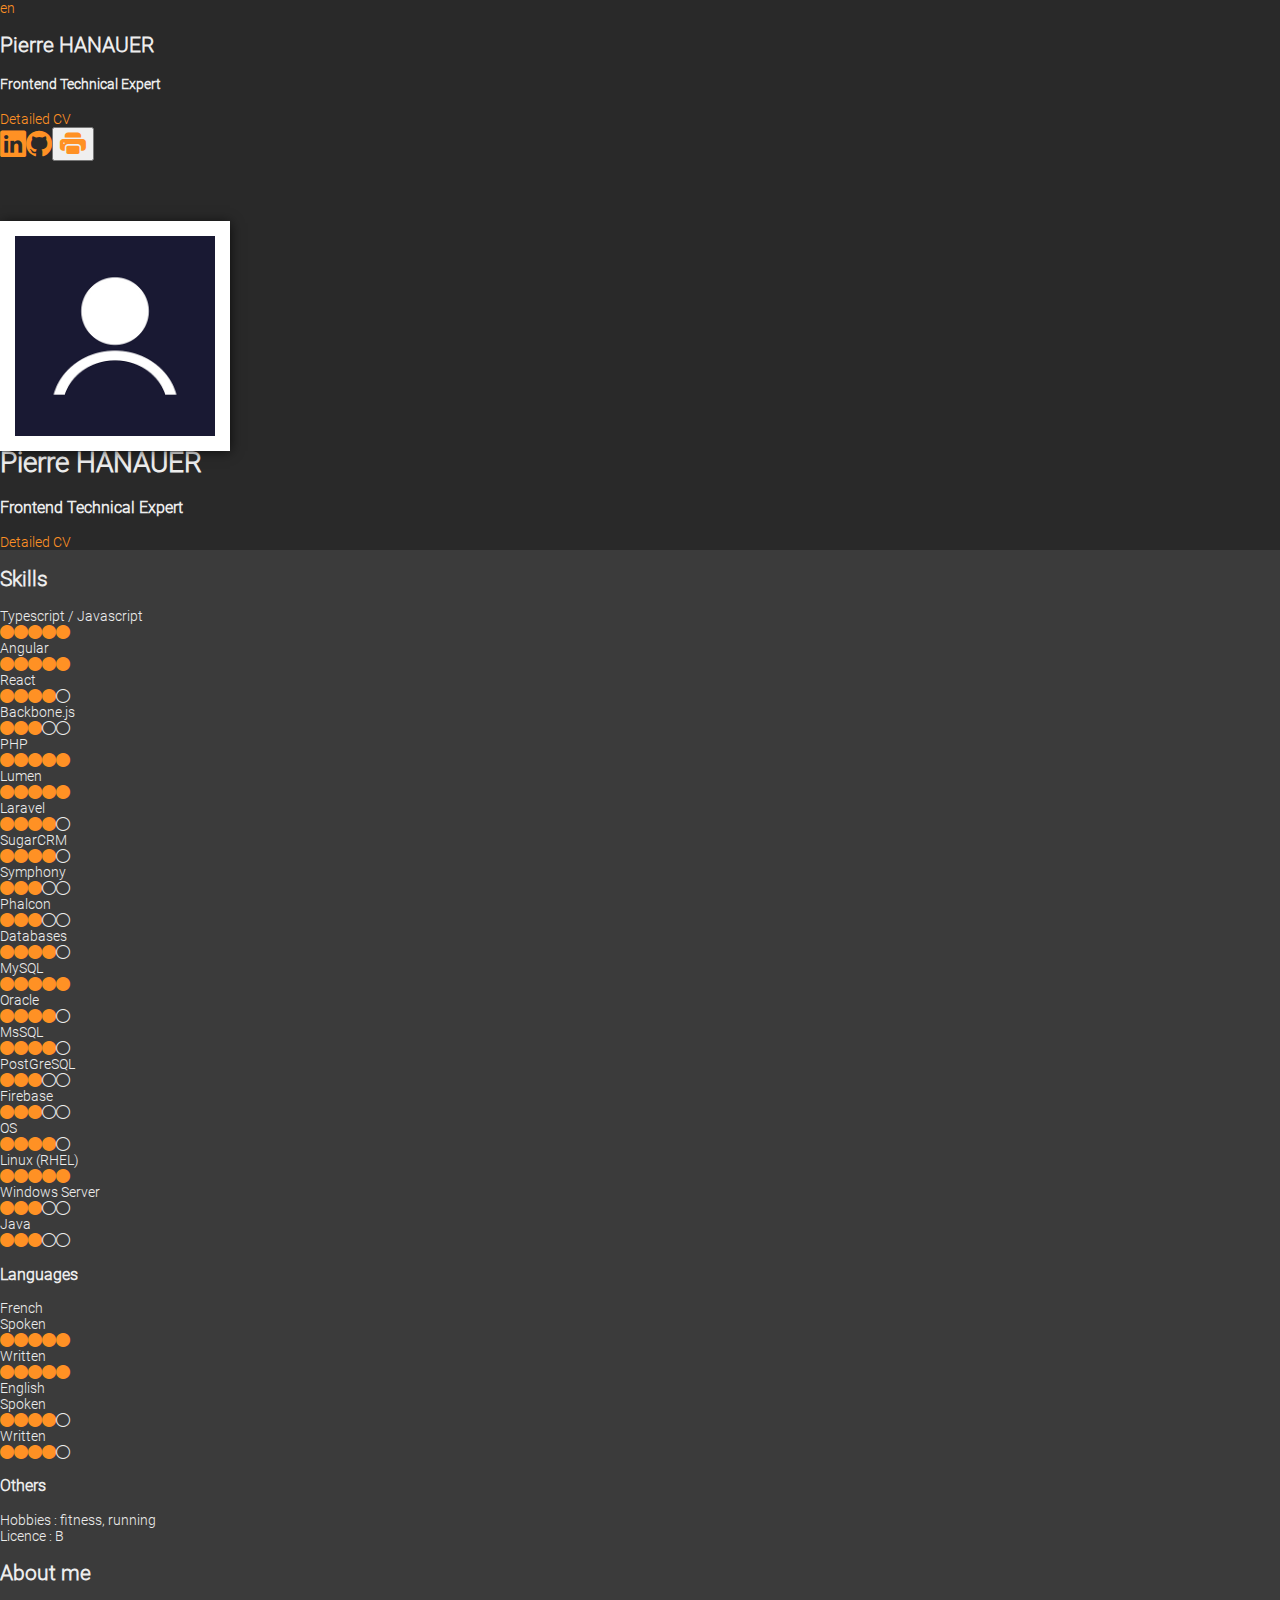
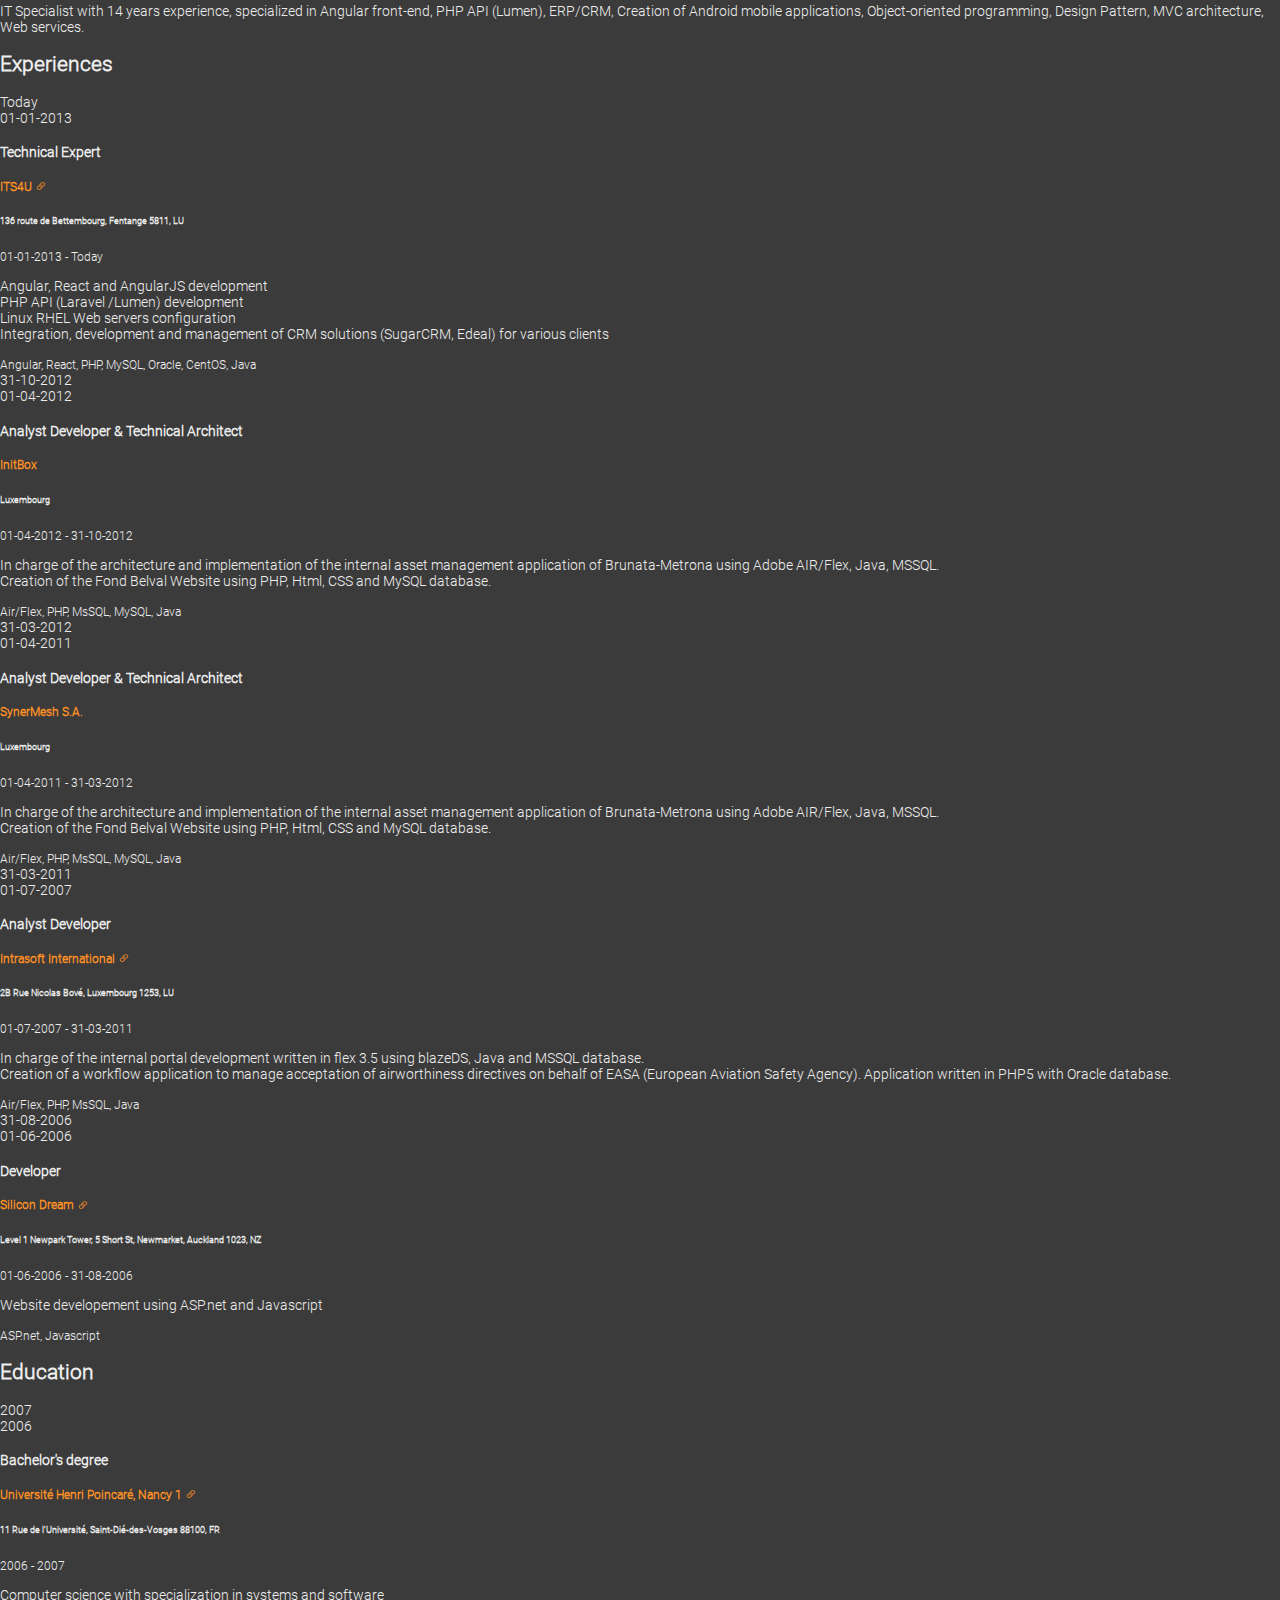
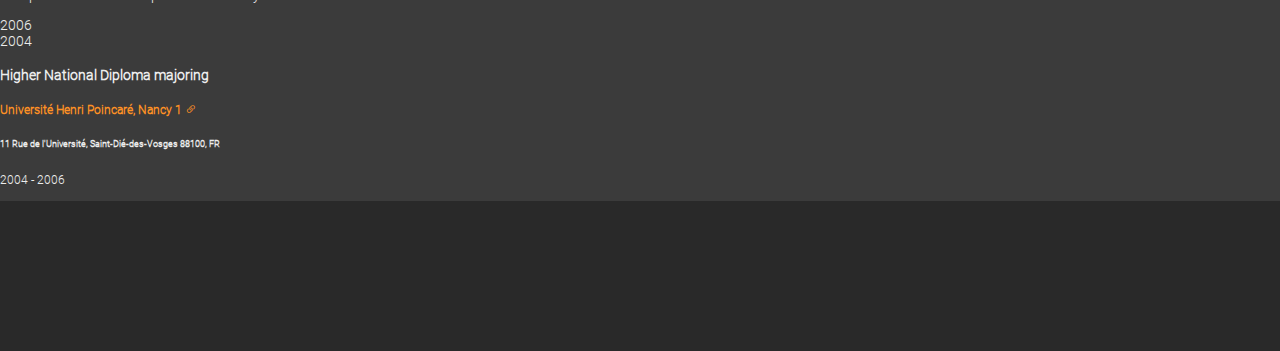
==== commit 74bdd2cd: "update" ====
--- a/index.html
+++ b/index.html
@@ -7,8 +7,8 @@
     <meta name="viewport" content="width=device-width, initial-scale=1">
     <link rel="icon" type="image/x-icon" href="favicon.ico">
     <link rel="stylesheet" href="https://cdn.jsdelivr.net/npm/bootstrap@5.0.0-beta2/dist/css/bootstrap.min.css" integrity="sha384-BmbxuPwQa2lc/FVzBcNJ7UAyJxM6wuqIj61tLrc4wSX0szH/Ev+nYRRuWlolflfl" crossorigin="anonymous">
-  <link rel="stylesheet" href="styles.css"></head>
+  <link rel="stylesheet" href="styles.55ea7af941ef9add511e.css"></head>
   <body>
     <app-root></app-root>
-  <script src="runtime.js" defer></script><script src="polyfills.js" defer></script><script src="vendor.js" defer></script><script src="main.js" defer></script></body>
+  <script src="runtime.7b63b9fd40098a2e8207.js" defer></script><script src="polyfills.94daefd414b8355106ab.js" defer></script><script src="main.e0e8dfeeb209fc7df9bb.js" defer></script></body>
 </html>
--- a/styles.55ea7af941ef9add511e.css
+++ b/styles.55ea7af941ef9add511e.css
@@ -0,0 +1 @@
+@font-face{font-family:customFont;src:url(Roboto-Light.0cea39826bd36bbfe330.ttf) format("opentype")}body,html{font-family:customFont,sans-serif;margin:0;padding:0;min-height:100%;font-size:14px}a,button{text-decoration:none!important}@media (min-width:576px){.border-sm-none{border:none!important}}@media print{@page{size:A4;margin:15px;marks:none}.pt-print-0{padding-top:0!important}.pe-print-2{padding-right:.5rem!important}.container{width:100%}.container-fluid{margin-top:-60px}.text-print-start{text-align:left!important}.page-break{break-inside:avoid}body{color:#000!important}.col-print-1,.col-print-2,.col-print-3,.col-print-4,.col-print-5,.col-print-6,.col-print-7,.col-print-8,.col-print-9,.col-print-10,.col-print-11,.col-print-12{flex:0 0 auto}.col-print-12{width:100%}.col-print-11{width:91.66666667%}.col-print-10{width:83.33333333%}.col-print-9{width:75%}.col-print-8{width:66.66666667%}.col-print-7{width:58.33333333%}.col-print-6{width:50%}.col-print-5{width:41.66666667%}.col-print-4{width:33.33333333%}.col-print-3{width:25%}.col-print-2{width:16.66666667%}.col-print-1{width:8.33333333%}.order-print-1{order:1!important}.order-print-2{order:2!important}.d-print-none{display:none!important}.d-print-block{display:block!important}.border-print-top{border-top:1px solid #dee2e6!important}}@font-face{font-family:bootstrap-icons;src:url(bootstrap-icons.c1dcd4eed1b0c50ff856.woff2?8bd4575acf83c7696dc7a14a966660a3) format("woff2"),url(bootstrap-icons.cc252f2c65517314a587.woff?8bd4575acf83c7696dc7a14a966660a3) format("woff")}[class*=" bi-"]:before,[class^=bi-]:before{display:inline-block;font-family:bootstrap-icons!important;font-style:normal;font-weight:400!important;font-variant:normal;text-transform:none;line-height:1;vertical-align:-.125em;-webkit-font-smoothing:antialiased;-moz-osx-font-smoothing:grayscale}.bi-alarm-fill:before{content:"\f101"}.bi-alarm:before{content:"\f102"}.bi-align-bottom:before{content:"\f103"}.bi-align-center:before{content:"\f104"}.bi-align-end:before{content:"\f105"}.bi-align-middle:before{content:"\f106"}.bi-align-start:before{content:"\f107"}.bi-align-top:before{content:"\f108"}.bi-alt:before{content:"\f109"}.bi-app-indicator:before{content:"\f10a"}.bi-app:before{content:"\f10b"}.bi-archive-fill:before{content:"\f10c"}.bi-archive:before{content:"\f10d"}.bi-arrow-90deg-down:before{content:"\f10e"}.bi-arrow-90deg-left:before{content:"\f10f"}.bi-arrow-90deg-right:before{content:"\f110"}.bi-arrow-90deg-up:before{content:"\f111"}.bi-arrow-bar-down:before{content:"\f112"}.bi-arrow-bar-left:before{content:"\f113"}.bi-arrow-bar-right:before{content:"\f114"}.bi-arrow-bar-up:before{content:"\f115"}.bi-arrow-clockwise:before{content:"\f116"}.bi-arrow-counterclockwise:before{content:"\f117"}.bi-arrow-down-circle-fill:before{content:"\f118"}.bi-arrow-down-circle:before{content:"\f119"}.bi-arrow-down-left-circle-fill:before{content:"\f11a"}.bi-arrow-down-left-circle:before{content:"\f11b"}.bi-arrow-down-left-square-fill:before{content:"\f11c"}.bi-arrow-down-left-square:before{content:"\f11d"}.bi-arrow-down-left:before{content:"\f11e"}.bi-arrow-down-right-circle-fill:before{content:"\f11f"}.bi-arrow-down-right-circle:before{content:"\f120"}.bi-arrow-down-right-square-fill:before{content:"\f121"}.bi-arrow-down-right-square:before{content:"\f122"}.bi-arrow-down-right:before{content:"\f123"}.bi-arrow-down-short:before{content:"\f124"}.bi-arrow-down-square-fill:before{content:"\f125"}.bi-arrow-down-square:before{content:"\f126"}.bi-arrow-down-up:before{content:"\f127"}.bi-arrow-down:before{content:"\f128"}.bi-arrow-left-circle-fill:before{content:"\f129"}.bi-arrow-left-circle:before{content:"\f12a"}.bi-arrow-left-right:before{content:"\f12b"}.bi-arrow-left-short:before{content:"\f12c"}.bi-arrow-left-square-fill:before{content:"\f12d"}.bi-arrow-left-square:before{content:"\f12e"}.bi-arrow-left:before{content:"\f12f"}.bi-arrow-repeat:before{content:"\f130"}.bi-arrow-return-left:before{content:"\f131"}.bi-arrow-return-right:before{content:"\f132"}.bi-arrow-right-circle-fill:before{content:"\f133"}.bi-arrow-right-circle:before{content:"\f134"}.bi-arrow-right-short:before{content:"\f135"}.bi-arrow-right-square-fill:before{content:"\f136"}.bi-arrow-right-square:before{content:"\f137"}.bi-arrow-right:before{content:"\f138"}.bi-arrow-up-circle-fill:before{content:"\f139"}.bi-arrow-up-circle:before{content:"\f13a"}.bi-arrow-up-left-circle-fill:before{content:"\f13b"}.bi-arrow-up-left-circle:before{content:"\f13c"}.bi-arrow-up-left-square-fill:before{content:"\f13d"}.bi-arrow-up-left-square:before{content:"\f13e"}.bi-arrow-up-left:before{content:"\f13f"}.bi-arrow-up-right-circle-fill:before{content:"\f140"}.bi-arrow-up-right-circle:before{content:"\f141"}.bi-arrow-up-right-square-fill:before{content:"\f142"}.bi-arrow-up-right-square:before{content:"\f143"}.bi-arrow-up-right:before{content:"\f144"}.bi-arrow-up-short:before{content:"\f145"}.bi-arrow-up-square-fill:before{content:"\f146"}.bi-arrow-up-square:before{content:"\f147"}.bi-arrow-up:before{content:"\f148"}.bi-arrows-angle-contract:before{content:"\f149"}.bi-arrows-angle-expand:before{content:"\f14a"}.bi-arrows-collapse:before{content:"\f14b"}.bi-arrows-expand:before{content:"\f14c"}.bi-arrows-fullscreen:before{content:"\f14d"}.bi-arrows-move:before{content:"\f14e"}.bi-aspect-ratio-fill:before{content:"\f14f"}.bi-aspect-ratio:before{content:"\f150"}.bi-asterisk:before{content:"\f151"}.bi-at:before{content:"\f152"}.bi-award-fill:before{content:"\f153"}.bi-award:before{content:"\f154"}.bi-back:before{content:"\f155"}.bi-backspace-fill:before{content:"\f156"}.bi-backspace-reverse-fill:before{content:"\f157"}.bi-backspace-reverse:before{content:"\f158"}.bi-backspace:before{content:"\f159"}.bi-badge-3d-fill:before{content:"\f15a"}.bi-badge-3d:before{content:"\f15b"}.bi-badge-4k-fill:before{content:"\f15c"}.bi-badge-4k:before{content:"\f15d"}.bi-badge-8k-fill:before{content:"\f15e"}.bi-badge-8k:before{content:"\f15f"}.bi-badge-ad-fill:before{content:"\f160"}.bi-badge-ad:before{content:"\f161"}.bi-badge-ar-fill:before{content:"\f162"}.bi-badge-ar:before{content:"\f163"}.bi-badge-cc-fill:before{content:"\f164"}.bi-badge-cc:before{content:"\f165"}.bi-badge-hd-fill:before{content:"\f166"}.bi-badge-hd:before{content:"\f167"}.bi-badge-tm-fill:before{content:"\f168"}.bi-badge-tm:before{content:"\f169"}.bi-badge-vo-fill:before{content:"\f16a"}.bi-badge-vo:before{content:"\f16b"}.bi-badge-vr-fill:before{content:"\f16c"}.bi-badge-vr:before{content:"\f16d"}.bi-badge-wc-fill:before{content:"\f16e"}.bi-badge-wc:before{content:"\f16f"}.bi-bag-check-fill:before{content:"\f170"}.bi-bag-check:before{content:"\f171"}.bi-bag-dash-fill:before{content:"\f172"}.bi-bag-dash:before{content:"\f173"}.bi-bag-fill:before{content:"\f174"}.bi-bag-plus-fill:before{content:"\f175"}.bi-bag-plus:before{content:"\f176"}.bi-bag-x-fill:before{content:"\f177"}.bi-bag-x:before{content:"\f178"}.bi-bag:before{content:"\f179"}.bi-bar-chart-fill:before{content:"\f17a"}.bi-bar-chart-line-fill:before{content:"\f17b"}.bi-bar-chart-line:before{content:"\f17c"}.bi-bar-chart-steps:before{content:"\f17d"}.bi-bar-chart:before{content:"\f17e"}.bi-basket-fill:before{content:"\f17f"}.bi-basket:before{content:"\f180"}.bi-basket2-fill:before{content:"\f181"}.bi-basket2:before{content:"\f182"}.bi-basket3-fill:before{content:"\f183"}.bi-basket3:before{content:"\f184"}.bi-battery-charging:before{content:"\f185"}.bi-battery-full:before{content:"\f186"}.bi-battery-half:before{content:"\f187"}.bi-battery:before{content:"\f188"}.bi-bell-fill:before{content:"\f189"}.bi-bell:before{content:"\f18a"}.bi-bezier:before{content:"\f18b"}.bi-bezier2:before{content:"\f18c"}.bi-bicycle:before{content:"\f18d"}.bi-binoculars-fill:before{content:"\f18e"}.bi-binoculars:before{content:"\f18f"}.bi-blockquote-left:before{content:"\f190"}.bi-blockquote-right:before{content:"\f191"}.bi-book-fill:before{content:"\f192"}.bi-book-half:before{content:"\f193"}.bi-book:before{content:"\f194"}.bi-bookmark-check-fill:before{content:"\f195"}.bi-bookmark-check:before{content:"\f196"}.bi-bookmark-dash-fill:before{content:"\f197"}.bi-bookmark-dash:before{content:"\f198"}.bi-bookmark-fill:before{content:"\f199"}.bi-bookmark-heart-fill:before{content:"\f19a"}.bi-bookmark-heart:before{content:"\f19b"}.bi-bookmark-plus-fill:before{content:"\f19c"}.bi-bookmark-plus:before{content:"\f19d"}.bi-bookmark-star-fill:before{content:"\f19e"}.bi-bookmark-star:before{content:"\f19f"}.bi-bookmark-x-fill:before{content:"\f1a0"}.bi-bookmark-x:before{content:"\f1a1"}.bi-bookmark:before{content:"\f1a2"}.bi-bookmarks-fill:before{content:"\f1a3"}.bi-bookmarks:before{content:"\f1a4"}.bi-bookshelf:before{content:"\f1a5"}.bi-bootstrap-fill:before{content:"\f1a6"}.bi-bootstrap-reboot:before{content:"\f1a7"}.bi-bootstrap:before{content:"\f1a8"}.bi-border-all:before{content:"\f1a9"}.bi-border-bottom:before{content:"\f1aa"}.bi-border-center:before{content:"\f1ab"}.bi-border-inner:before{content:"\f1ac"}.bi-border-left:before{content:"\f1ad"}.bi-border-middle:before{content:"\f1ae"}.bi-border-outer:before{content:"\f1af"}.bi-border-right:before{content:"\f1b0"}.bi-border-style:before{content:"\f1b1"}.bi-border-top:before{content:"\f1b2"}.bi-border-width:before{content:"\f1b3"}.bi-border:before{content:"\f1b4"}.bi-bounding-box-circles:before{content:"\f1b5"}.bi-bounding-box:before{content:"\f1b6"}.bi-box-arrow-down-left:before{content:"\f1b7"}.bi-box-arrow-down-right:before{content:"\f1b8"}.bi-box-arrow-down:before{content:"\f1b9"}.bi-box-arrow-in-down-left:before{content:"\f1ba"}.bi-box-arrow-in-down-right:before{content:"\f1bb"}.bi-box-arrow-in-down:before{content:"\f1bc"}.bi-box-arrow-in-left:before{content:"\f1bd"}.bi-box-arrow-in-right:before{content:"\f1be"}.bi-box-arrow-in-up-left:before{content:"\f1bf"}.bi-box-arrow-in-up-right:before{content:"\f1c0"}.bi-box-arrow-in-up:before{content:"\f1c1"}.bi-box-arrow-left:before{content:"\f1c2"}.bi-box-arrow-right:before{content:"\f1c3"}.bi-box-arrow-up-left:before{content:"\f1c4"}.bi-box-arrow-up-right:before{content:"\f1c5"}.bi-box-arrow-up:before{content:"\f1c6"}.bi-box-seam:before{content:"\f1c7"}.bi-box:before{content:"\f1c8"}.bi-braces:before{content:"\f1c9"}.bi-bricks:before{content:"\f1ca"}.bi-briefcase-fill:before{content:"\f1cb"}.bi-briefcase:before{content:"\f1cc"}.bi-brightness-alt-high-fill:before{content:"\f1cd"}.bi-brightness-alt-high:before{content:"\f1ce"}.bi-brightness-alt-low-fill:before{content:"\f1cf"}.bi-brightness-alt-low:before{content:"\f1d0"}.bi-brightness-high-fill:before{content:"\f1d1"}.bi-brightness-high:before{content:"\f1d2"}.bi-brightness-low-fill:before{content:"\f1d3"}.bi-brightness-low:before{content:"\f1d4"}.bi-broadcast-pin:before{content:"\f1d5"}.bi-broadcast:before{content:"\f1d6"}.bi-brush-fill:before{content:"\f1d7"}.bi-brush:before{content:"\f1d8"}.bi-bucket-fill:before{content:"\f1d9"}.bi-bucket:before{content:"\f1da"}.bi-bug-fill:before{content:"\f1db"}.bi-bug:before{content:"\f1dc"}.bi-building:before{content:"\f1dd"}.bi-bullseye:before{content:"\f1de"}.bi-calculator-fill:before{content:"\f1df"}.bi-calculator:before{content:"\f1e0"}.bi-calendar-check-fill:before{content:"\f1e1"}.bi-calendar-check:before{content:"\f1e2"}.bi-calendar-date-fill:before{content:"\f1e3"}.bi-calendar-date:before{content:"\f1e4"}.bi-calendar-day-fill:before{content:"\f1e5"}.bi-calendar-day:before{content:"\f1e6"}.bi-calendar-event-fill:before{content:"\f1e7"}.bi-calendar-event:before{content:"\f1e8"}.bi-calendar-fill:before{content:"\f1e9"}.bi-calendar-minus-fill:before{content:"\f1ea"}.bi-calendar-minus:before{content:"\f1eb"}.bi-calendar-month-fill:before{content:"\f1ec"}.bi-calendar-month:before{content:"\f1ed"}.bi-calendar-plus-fill:before{content:"\f1ee"}.bi-calendar-plus:before{content:"\f1ef"}.bi-calendar-range-fill:before{content:"\f1f0"}.bi-calendar-range:before{content:"\f1f1"}.bi-calendar-week-fill:before{content:"\f1f2"}.bi-calendar-week:before{content:"\f1f3"}.bi-calendar-x-fill:before{content:"\f1f4"}.bi-calendar-x:before{content:"\f1f5"}.bi-calendar:before{content:"\f1f6"}.bi-calendar2-check-fill:before{content:"\f1f7"}.bi-calendar2-check:before{content:"\f1f8"}.bi-calendar2-date-fill:before{content:"\f1f9"}.bi-calendar2-date:before{content:"\f1fa"}.bi-calendar2-day-fill:before{content:"\f1fb"}.bi-calendar2-day:before{content:"\f1fc"}.bi-calendar2-event-fill:before{content:"\f1fd"}.bi-calendar2-event:before{content:"\f1fe"}.bi-calendar2-fill:before{content:"\f1ff"}.bi-calendar2-minus-fill:before{content:"\f200"}.bi-calendar2-minus:before{content:"\f201"}.bi-calendar2-month-fill:before{content:"\f202"}.bi-calendar2-month:before{content:"\f203"}.bi-calendar2-plus-fill:before{content:"\f204"}.bi-calendar2-plus:before{content:"\f205"}.bi-calendar2-range-fill:before{content:"\f206"}.bi-calendar2-range:before{content:"\f207"}.bi-calendar2-week-fill:before{content:"\f208"}.bi-calendar2-week:before{content:"\f209"}.bi-calendar2-x-fill:before{content:"\f20a"}.bi-calendar2-x:before{content:"\f20b"}.bi-calendar2:before{content:"\f20c"}.bi-calendar3-event-fill:before{content:"\f20d"}.bi-calendar3-event:before{content:"\f20e"}.bi-calendar3-fill:before{content:"\f20f"}.bi-calendar3-range-fill:before{content:"\f210"}.bi-calendar3-range:before{content:"\f211"}.bi-calendar3-week-fill:before{content:"\f212"}.bi-calendar3-week:before{content:"\f213"}.bi-calendar3:before{content:"\f214"}.bi-calendar4-event:before{content:"\f215"}.bi-calendar4-range:before{content:"\f216"}.bi-calendar4-week:before{content:"\f217"}.bi-calendar4:before{content:"\f218"}.bi-camera-fill:before{content:"\f219"}.bi-camera-reels-fill:before{content:"\f21a"}.bi-camera-reels:before{content:"\f21b"}.bi-camera-video-fill:before{content:"\f21c"}.bi-camera-video-off-fill:before{content:"\f21d"}.bi-camera-video-off:before{content:"\f21e"}.bi-camera-video:before{content:"\f21f"}.bi-camera:before{content:"\f220"}.bi-camera2:before{content:"\f221"}.bi-capslock-fill:before{content:"\f222"}.bi-capslock:before{content:"\f223"}.bi-card-checklist:before{content:"\f224"}.bi-card-heading:before{content:"\f225"}.bi-card-image:before{content:"\f226"}.bi-card-list:before{content:"\f227"}.bi-card-text:before{content:"\f228"}.bi-caret-down-fill:before{content:"\f229"}.bi-caret-down-square-fill:before{content:"\f22a"}.bi-caret-down-square:before{content:"\f22b"}.bi-caret-down:before{content:"\f22c"}.bi-caret-left-fill:before{content:"\f22d"}.bi-caret-left-square-fill:before{content:"\f22e"}.bi-caret-left-square:before{content:"\f22f"}.bi-caret-left:before{content:"\f230"}.bi-caret-right-fill:before{content:"\f231"}.bi-caret-right-square-fill:before{content:"\f232"}.bi-caret-right-square:before{content:"\f233"}.bi-caret-right:before{content:"\f234"}.bi-caret-up-fill:before{content:"\f235"}.bi-caret-up-square-fill:before{content:"\f236"}.bi-caret-up-square:before{content:"\f237"}.bi-caret-up:before{content:"\f238"}.bi-cart-check-fill:before{content:"\f239"}.bi-cart-check:before{content:"\f23a"}.bi-cart-dash-fill:before{content:"\f23b"}.bi-cart-dash:before{content:"\f23c"}.bi-cart-fill:before{content:"\f23d"}.bi-cart-plus-fill:before{content:"\f23e"}.bi-cart-plus:before{content:"\f23f"}.bi-cart-x-fill:before{content:"\f240"}.bi-cart-x:before{content:"\f241"}.bi-cart:before{content:"\f242"}.bi-cart2:before{content:"\f243"}.bi-cart3:before{content:"\f244"}.bi-cart4:before{content:"\f245"}.bi-cash-stack:before{content:"\f246"}.bi-cash:before{content:"\f247"}.bi-cast:before{content:"\f248"}.bi-chat-dots-fill:before{content:"\f249"}.bi-chat-dots:before{content:"\f24a"}.bi-chat-fill:before{content:"\f24b"}.bi-chat-left-dots-fill:before{content:"\f24c"}.bi-chat-left-dots:before{content:"\f24d"}.bi-chat-left-fill:before{content:"\f24e"}.bi-chat-left-quote-fill:before{content:"\f24f"}.bi-chat-left-quote:before{content:"\f250"}.bi-chat-left-text-fill:before{content:"\f251"}.bi-chat-left-text:before{content:"\f252"}.bi-chat-left:before{content:"\f253"}.bi-chat-quote-fill:before{content:"\f254"}.bi-chat-quote:before{content:"\f255"}.bi-chat-right-dots-fill:before{content:"\f256"}.bi-chat-right-dots:before{content:"\f257"}.bi-chat-right-fill:before{content:"\f258"}.bi-chat-right-quote-fill:before{content:"\f259"}.bi-chat-right-quote:before{content:"\f25a"}.bi-chat-right-text-fill:before{content:"\f25b"}.bi-chat-right-text:before{content:"\f25c"}.bi-chat-right:before{content:"\f25d"}.bi-chat-square-dots-fill:before{content:"\f25e"}.bi-chat-square-dots:before{content:"\f25f"}.bi-chat-square-fill:before{content:"\f260"}.bi-chat-square-quote-fill:before{content:"\f261"}.bi-chat-square-quote:before{content:"\f262"}.bi-chat-square-text-fill:before{content:"\f263"}.bi-chat-square-text:before{content:"\f264"}.bi-chat-square:before{content:"\f265"}.bi-chat-text-fill:before{content:"\f266"}.bi-chat-text:before{content:"\f267"}.bi-chat:before{content:"\f268"}.bi-check-all:before{content:"\f269"}.bi-check-circle-fill:before{content:"\f26a"}.bi-check-circle:before{content:"\f26b"}.bi-check-square-fill:before{content:"\f26c"}.bi-check-square:before{content:"\f26d"}.bi-check:before{content:"\f26e"}.bi-check2-all:before{content:"\f26f"}.bi-check2-circle:before{content:"\f270"}.bi-check2-square:before{content:"\f271"}.bi-check2:before{content:"\f272"}.bi-chevron-bar-contract:before{content:"\f273"}.bi-chevron-bar-down:before{content:"\f274"}.bi-chevron-bar-expand:before{content:"\f275"}.bi-chevron-bar-left:before{content:"\f276"}.bi-chevron-bar-right:before{content:"\f277"}.bi-chevron-bar-up:before{content:"\f278"}.bi-chevron-compact-down:before{content:"\f279"}.bi-chevron-compact-left:before{content:"\f27a"}.bi-chevron-compact-right:before{content:"\f27b"}.bi-chevron-compact-up:before{content:"\f27c"}.bi-chevron-contract:before{content:"\f27d"}.bi-chevron-double-down:before{content:"\f27e"}.bi-chevron-double-left:before{content:"\f27f"}.bi-chevron-double-right:before{content:"\f280"}.bi-chevron-double-up:before{content:"\f281"}.bi-chevron-down:before{content:"\f282"}.bi-chevron-expand:before{content:"\f283"}.bi-chevron-left:before{content:"\f284"}.bi-chevron-right:before{content:"\f285"}.bi-chevron-up:before{content:"\f286"}.bi-circle-fill:before{content:"\f287"}.bi-circle-half:before{content:"\f288"}.bi-circle-square:before{content:"\f289"}.bi-circle:before{content:"\f28a"}.bi-clipboard-check:before{content:"\f28b"}.bi-clipboard-data:before{content:"\f28c"}.bi-clipboard-minus:before{content:"\f28d"}.bi-clipboard-plus:before{content:"\f28e"}.bi-clipboard-x:before{content:"\f28f"}.bi-clipboard:before{content:"\f290"}.bi-clock-fill:before{content:"\f291"}.bi-clock-history:before{content:"\f292"}.bi-clock:before{content:"\f293"}.bi-cloud-arrow-down-fill:before{content:"\f294"}.bi-cloud-arrow-down:before{content:"\f295"}.bi-cloud-arrow-up-fill:before{content:"\f296"}.bi-cloud-arrow-up:before{content:"\f297"}.bi-cloud-check-fill:before{content:"\f298"}.bi-cloud-check:before{content:"\f299"}.bi-cloud-download-fill:before{content:"\f29a"}.bi-cloud-download:before{content:"\f29b"}.bi-cloud-drizzle-fill:before{content:"\f29c"}.bi-cloud-drizzle:before{content:"\f29d"}.bi-cloud-fill:before{content:"\f29e"}.bi-cloud-fog-fill:before{content:"\f29f"}.bi-cloud-fog:before{content:"\f2a0"}.bi-cloud-fog2-fill:before{content:"\f2a1"}.bi-cloud-fog2:before{content:"\f2a2"}.bi-cloud-hail-fill:before{content:"\f2a3"}.bi-cloud-hail:before{content:"\f2a4"}.bi-cloud-haze-1:before{content:"\f2a5"}.bi-cloud-haze-fill:before{content:"\f2a6"}.bi-cloud-haze:before{content:"\f2a7"}.bi-cloud-haze2-fill:before{content:"\f2a8"}.bi-cloud-lightning-fill:before{content:"\f2a9"}.bi-cloud-lightning-rain-fill:before{content:"\f2aa"}.bi-cloud-lightning-rain:before{content:"\f2ab"}.bi-cloud-lightning:before{content:"\f2ac"}.bi-cloud-minus-fill:before{content:"\f2ad"}.bi-cloud-minus:before{content:"\f2ae"}.bi-cloud-moon-fill:before{content:"\f2af"}.bi-cloud-moon:before{content:"\f2b0"}.bi-cloud-plus-fill:before{content:"\f2b1"}.bi-cloud-plus:before{content:"\f2b2"}.bi-cloud-rain-fill:before{content:"\f2b3"}.bi-cloud-rain-heavy-fill:before{content:"\f2b4"}.bi-cloud-rain-heavy:before{content:"\f2b5"}.bi-cloud-rain:before{content:"\f2b6"}.bi-cloud-slash-fill:before{content:"\f2b7"}.bi-cloud-slash:before{content:"\f2b8"}.bi-cloud-sleet-fill:before{content:"\f2b9"}.bi-cloud-sleet:before{content:"\f2ba"}.bi-cloud-snow-fill:before{content:"\f2bb"}.bi-cloud-snow:before{content:"\f2bc"}.bi-cloud-sun-fill:before{content:"\f2bd"}.bi-cloud-sun:before{content:"\f2be"}.bi-cloud-upload-fill:before{content:"\f2bf"}.bi-cloud-upload:before{content:"\f2c0"}.bi-cloud:before{content:"\f2c1"}.bi-clouds-fill:before{content:"\f2c2"}.bi-clouds:before{content:"\f2c3"}.bi-cloudy-fill:before{content:"\f2c4"}.bi-cloudy:before{content:"\f2c5"}.bi-code-slash:before{content:"\f2c6"}.bi-code-square:before{content:"\f2c7"}.bi-code:before{content:"\f2c8"}.bi-collection-fill:before{content:"\f2c9"}.bi-collection-play-fill:before{content:"\f2ca"}.bi-collection-play:before{content:"\f2cb"}.bi-collection:before{content:"\f2cc"}.bi-columns-gap:before{content:"\f2cd"}.bi-columns:before{content:"\f2ce"}.bi-command:before{content:"\f2cf"}.bi-compass-fill:before{content:"\f2d0"}.bi-compass:before{content:"\f2d1"}.bi-cone-striped:before{content:"\f2d2"}.bi-cone:before{content:"\f2d3"}.bi-controller:before{content:"\f2d4"}.bi-cpu-fill:before{content:"\f2d5"}.bi-cpu:before{content:"\f2d6"}.bi-credit-card-2-back-fill:before{content:"\f2d7"}.bi-credit-card-2-back:before{content:"\f2d8"}.bi-credit-card-2-front-fill:before{content:"\f2d9"}.bi-credit-card-2-front:before{content:"\f2da"}.bi-credit-card-fill:before{content:"\f2db"}.bi-credit-card:before{content:"\f2dc"}.bi-crop:before{content:"\f2dd"}.bi-cup-fill:before{content:"\f2de"}.bi-cup-straw:before{content:"\f2df"}.bi-cup:before{content:"\f2e0"}.bi-cursor-fill:before{content:"\f2e1"}.bi-cursor-text:before{content:"\f2e2"}.bi-cursor:before{content:"\f2e3"}.bi-dash-circle-dotted:before{content:"\f2e4"}.bi-dash-circle-fill:before{content:"\f2e5"}.bi-dash-circle:before{content:"\f2e6"}.bi-dash-square-dotted:before{content:"\f2e7"}.bi-dash-square-fill:before{content:"\f2e8"}.bi-dash-square:before{content:"\f2e9"}.bi-dash:before{content:"\f2ea"}.bi-diagram-2-fill:before{content:"\f2eb"}.bi-diagram-2:before{content:"\f2ec"}.bi-diagram-3-fill:before{content:"\f2ed"}.bi-diagram-3:before{content:"\f2ee"}.bi-diamond-fill:before{content:"\f2ef"}.bi-diamond-half:before{content:"\f2f0"}.bi-diamond:before{content:"\f2f1"}.bi-dice-1-fill:before{content:"\f2f2"}.bi-dice-1:before{content:"\f2f3"}.bi-dice-2-fill:before{content:"\f2f4"}.bi-dice-2:before{content:"\f2f5"}.bi-dice-3-fill:before{content:"\f2f6"}.bi-dice-3:before{content:"\f2f7"}.bi-dice-4-fill:before{content:"\f2f8"}.bi-dice-4:before{content:"\f2f9"}.bi-dice-5-fill:before{content:"\f2fa"}.bi-dice-5:before{content:"\f2fb"}.bi-dice-6-fill:before{content:"\f2fc"}.bi-dice-6:before{content:"\f2fd"}.bi-disc-fill:before{content:"\f2fe"}.bi-disc:before{content:"\f2ff"}.bi-discord:before{content:"\f300"}.bi-display-fill:before{content:"\f301"}.bi-display:before{content:"\f302"}.bi-distribute-horizontal:before{content:"\f303"}.bi-distribute-vertical:before{content:"\f304"}.bi-door-closed-fill:before{content:"\f305"}.bi-door-closed:before{content:"\f306"}.bi-door-open-fill:before{content:"\f307"}.bi-door-open:before{content:"\f308"}.bi-dot:before{content:"\f309"}.bi-download:before{content:"\f30a"}.bi-droplet-fill:before{content:"\f30b"}.bi-droplet-half:before{content:"\f30c"}.bi-droplet:before{content:"\f30d"}.bi-earbuds:before{content:"\f30e"}.bi-easel-fill:before{content:"\f30f"}.bi-easel:before{content:"\f310"}.bi-egg-fill:before{content:"\f311"}.bi-egg-fried:before{content:"\f312"}.bi-egg:before{content:"\f313"}.bi-eject-fill:before{content:"\f314"}.bi-eject:before{content:"\f315"}.bi-emoji-angry-fill:before{content:"\f316"}.bi-emoji-angry:before{content:"\f317"}.bi-emoji-dizzy-fill:before{content:"\f318"}.bi-emoji-dizzy:before{content:"\f319"}.bi-emoji-expressionless-fill:before{content:"\f31a"}.bi-emoji-expressionless:before{content:"\f31b"}.bi-emoji-frown-fill:before{content:"\f31c"}.bi-emoji-frown:before{content:"\f31d"}.bi-emoji-heart-eyes-fill:before{content:"\f31e"}.bi-emoji-heart-eyes:before{content:"\f31f"}.bi-emoji-laughing-fill:before{content:"\f320"}.bi-emoji-laughing:before{content:"\f321"}.bi-emoji-neutral-fill:before{content:"\f322"}.bi-emoji-neutral:before{content:"\f323"}.bi-emoji-smile-fill:before{content:"\f324"}.bi-emoji-smile-upside-down-fill:before{content:"\f325"}.bi-emoji-smile-upside-down:before{content:"\f326"}.bi-emoji-smile:before{content:"\f327"}.bi-emoji-sunglasses-fill:before{content:"\f328"}.bi-emoji-sunglasses:before{content:"\f329"}.bi-emoji-wink-fill:before{content:"\f32a"}.bi-emoji-wink:before{content:"\f32b"}.bi-envelope-fill:before{content:"\f32c"}.bi-envelope-open-fill:before{content:"\f32d"}.bi-envelope-open:before{content:"\f32e"}.bi-envelope:before{content:"\f32f"}.bi-eraser-fill:before{content:"\f330"}.bi-eraser:before{content:"\f331"}.bi-exclamation-circle-fill:before{content:"\f332"}.bi-exclamation-circle:before{content:"\f333"}.bi-exclamation-diamond-fill:before{content:"\f334"}.bi-exclamation-diamond:before{content:"\f335"}.bi-exclamation-octagon-fill:before{content:"\f336"}.bi-exclamation-octagon:before{content:"\f337"}.bi-exclamation-square-fill:before{content:"\f338"}.bi-exclamation-square:before{content:"\f339"}.bi-exclamation-triangle-fill:before{content:"\f33a"}.bi-exclamation-triangle:before{content:"\f33b"}.bi-exclamation:before{content:"\f33c"}.bi-exclude:before{content:"\f33d"}.bi-eye-fill:before{content:"\f33e"}.bi-eye-slash-fill:before{content:"\f33f"}.bi-eye-slash:before{content:"\f340"}.bi-eye:before{content:"\f341"}.bi-eyedropper:before{content:"\f342"}.bi-eyeglasses:before{content:"\f343"}.bi-facebook:before{content:"\f344"}.bi-file-arrow-down-fill:before{content:"\f345"}.bi-file-arrow-down:before{content:"\f346"}.bi-file-arrow-up-fill:before{content:"\f347"}.bi-file-arrow-up:before{content:"\f348"}.bi-file-bar-graph-fill:before{content:"\f349"}.bi-file-bar-graph:before{content:"\f34a"}.bi-file-binary-fill:before{content:"\f34b"}.bi-file-binary:before{content:"\f34c"}.bi-file-break-fill:before{content:"\f34d"}.bi-file-break:before{content:"\f34e"}.bi-file-check-fill:before{content:"\f34f"}.bi-file-check:before{content:"\f350"}.bi-file-code-fill:before{content:"\f351"}.bi-file-code:before{content:"\f352"}.bi-file-diff-fill:before{content:"\f353"}.bi-file-diff:before{content:"\f354"}.bi-file-earmark-arrow-down-fill:before{content:"\f355"}.bi-file-earmark-arrow-down:before{content:"\f356"}.bi-file-earmark-arrow-up-fill:before{content:"\f357"}.bi-file-earmark-arrow-up:before{content:"\f358"}.bi-file-earmark-bar-graph-fill:before{content:"\f359"}.bi-file-earmark-bar-graph:before{content:"\f35a"}.bi-file-earmark-binary-fill:before{content:"\f35b"}.bi-file-earmark-binary:before{content:"\f35c"}.bi-file-earmark-break-fill:before{content:"\f35d"}.bi-file-earmark-break:before{content:"\f35e"}.bi-file-earmark-check-fill:before{content:"\f35f"}.bi-file-earmark-check:before{content:"\f360"}.bi-file-earmark-code-fill:before{content:"\f361"}.bi-file-earmark-code:before{content:"\f362"}.bi-file-earmark-diff-fill:before{content:"\f363"}.bi-file-earmark-diff:before{content:"\f364"}.bi-file-earmark-easel-fill:before{content:"\f365"}.bi-file-earmark-easel:before{content:"\f366"}.bi-file-earmark-excel-fill:before{content:"\f367"}.bi-file-earmark-excel:before{content:"\f368"}.bi-file-earmark-fill:before{content:"\f369"}.bi-file-earmark-font-fill:before{content:"\f36a"}.bi-file-earmark-font:before{content:"\f36b"}.bi-file-earmark-image-fill:before{content:"\f36c"}.bi-file-earmark-image:before{content:"\f36d"}.bi-file-earmark-lock-fill:before{content:"\f36e"}.bi-file-earmark-lock:before{content:"\f36f"}.bi-file-earmark-lock2-fill:before{content:"\f370"}.bi-file-earmark-lock2:before{content:"\f371"}.bi-file-earmark-medical-fill:before{content:"\f372"}.bi-file-earmark-medical:before{content:"\f373"}.bi-file-earmark-minus-fill:before{content:"\f374"}.bi-file-earmark-minus:before{content:"\f375"}.bi-file-earmark-music-fill:before{content:"\f376"}.bi-file-earmark-music:before{content:"\f377"}.bi-file-earmark-person-fill:before{content:"\f378"}.bi-file-earmark-person:before{content:"\f379"}.bi-file-earmark-play-fill:before{content:"\f37a"}.bi-file-earmark-play:before{content:"\f37b"}.bi-file-earmark-plus-fill:before{content:"\f37c"}.bi-file-earmark-plus:before{content:"\f37d"}.bi-file-earmark-post-fill:before{content:"\f37e"}.bi-file-earmark-post:before{content:"\f37f"}.bi-file-earmark-ppt-fill:before{content:"\f380"}.bi-file-earmark-ppt:before{content:"\f381"}.bi-file-earmark-richtext-fill:before{content:"\f382"}.bi-file-earmark-richtext:before{content:"\f383"}.bi-file-earmark-ruled-fill:before{content:"\f384"}.bi-file-earmark-ruled:before{content:"\f385"}.bi-file-earmark-slides-fill:before{content:"\f386"}.bi-file-earmark-slides:before{content:"\f387"}.bi-file-earmark-spreadsheet-fill:before{content:"\f388"}.bi-file-earmark-spreadsheet:before{content:"\f389"}.bi-file-earmark-text-fill:before{content:"\f38a"}.bi-file-earmark-text:before{content:"\f38b"}.bi-file-earmark-word-fill:before{content:"\f38c"}.bi-file-earmark-word:before{content:"\f38d"}.bi-file-earmark-x-fill:before{content:"\f38e"}.bi-file-earmark-x:before{content:"\f38f"}.bi-file-earmark-zip-fill:before{content:"\f390"}.bi-file-earmark-zip:before{content:"\f391"}.bi-file-earmark:before{content:"\f392"}.bi-file-easel-fill:before{content:"\f393"}.bi-file-easel:before{content:"\f394"}.bi-file-excel-fill:before{content:"\f395"}.bi-file-excel:before{content:"\f396"}.bi-file-fill:before{content:"\f397"}.bi-file-font-fill:before{content:"\f398"}.bi-file-font:before{content:"\f399"}.bi-file-image-fill:before{content:"\f39a"}.bi-file-image:before{content:"\f39b"}.bi-file-lock-fill:before{content:"\f39c"}.bi-file-lock:before{content:"\f39d"}.bi-file-lock2-fill:before{content:"\f39e"}.bi-file-lock2:before{content:"\f39f"}.bi-file-medical-fill:before{content:"\f3a0"}.bi-file-medical:before{content:"\f3a1"}.bi-file-minus-fill:before{content:"\f3a2"}.bi-file-minus:before{content:"\f3a3"}.bi-file-music-fill:before{content:"\f3a4"}.bi-file-music:before{content:"\f3a5"}.bi-file-person-fill:before{content:"\f3a6"}.bi-file-person:before{content:"\f3a7"}.bi-file-play-fill:before{content:"\f3a8"}.bi-file-play:before{content:"\f3a9"}.bi-file-plus-fill:before{content:"\f3aa"}.bi-file-plus:before{content:"\f3ab"}.bi-file-post-fill:before{content:"\f3ac"}.bi-file-post:before{content:"\f3ad"}.bi-file-ppt-fill:before{content:"\f3ae"}.bi-file-ppt:before{content:"\f3af"}.bi-file-richtext-fill:before{content:"\f3b0"}.bi-file-richtext:before{content:"\f3b1"}.bi-file-ruled-fill:before{content:"\f3b2"}.bi-file-ruled:before{content:"\f3b3"}.bi-file-slides-fill:before{content:"\f3b4"}.bi-file-slides:before{content:"\f3b5"}.bi-file-spreadsheet-fill:before{content:"\f3b6"}.bi-file-spreadsheet:before{content:"\f3b7"}.bi-file-text-fill:before{content:"\f3b8"}.bi-file-text:before{content:"\f3b9"}.bi-file-word-fill:before{content:"\f3ba"}.bi-file-word:before{content:"\f3bb"}.bi-file-x-fill:before{content:"\f3bc"}.bi-file-x:before{content:"\f3bd"}.bi-file-zip-fill:before{content:"\f3be"}.bi-file-zip:before{content:"\f3bf"}.bi-file:before{content:"\f3c0"}.bi-files-alt:before{content:"\f3c1"}.bi-files:before{content:"\f3c2"}.bi-film:before{content:"\f3c3"}.bi-filter-circle-fill:before{content:"\f3c4"}.bi-filter-circle:before{content:"\f3c5"}.bi-filter-left:before{content:"\f3c6"}.bi-filter-right:before{content:"\f3c7"}.bi-filter-square-fill:before{content:"\f3c8"}.bi-filter-square:before{content:"\f3c9"}.bi-filter:before{content:"\f3ca"}.bi-flag-fill:before{content:"\f3cb"}.bi-flag:before{content:"\f3cc"}.bi-flower1:before{content:"\f3cd"}.bi-flower2:before{content:"\f3ce"}.bi-flower3:before{content:"\f3cf"}.bi-folder-check:before{content:"\f3d0"}.bi-folder-fill:before{content:"\f3d1"}.bi-folder-minus:before{content:"\f3d2"}.bi-folder-plus:before{content:"\f3d3"}.bi-folder-symlink-fill:before{content:"\f3d4"}.bi-folder-symlink:before{content:"\f3d5"}.bi-folder-x:before{content:"\f3d6"}.bi-folder:before{content:"\f3d7"}.bi-folder2-open:before{content:"\f3d8"}.bi-folder2:before{content:"\f3d9"}.bi-fonts:before{content:"\f3da"}.bi-forward-fill:before{content:"\f3db"}.bi-forward:before{content:"\f3dc"}.bi-front:before{content:"\f3dd"}.bi-fullscreen-exit:before{content:"\f3de"}.bi-fullscreen:before{content:"\f3df"}.bi-funnel-fill:before{content:"\f3e0"}.bi-funnel:before{content:"\f3e1"}.bi-gear-fill:before{content:"\f3e2"}.bi-gear-wide-connected:before{content:"\f3e3"}.bi-gear-wide:before{content:"\f3e4"}.bi-gear:before{content:"\f3e5"}.bi-gem:before{content:"\f3e6"}.bi-geo-alt-fill:before{content:"\f3e7"}.bi-geo-alt:before{content:"\f3e8"}.bi-geo-fill:before{content:"\f3e9"}.bi-geo:before{content:"\f3ea"}.bi-gift-fill:before{content:"\f3eb"}.bi-gift:before{content:"\f3ec"}.bi-github:before{content:"\f3ed"}.bi-globe:before{content:"\f3ee"}.bi-globe2:before{content:"\f3ef"}.bi-google:before{content:"\f3f0"}.bi-graph-down:before{content:"\f3f1"}.bi-graph-up:before{content:"\f3f2"}.bi-grid-1x2-fill:before{content:"\f3f3"}.bi-grid-1x2:before{content:"\f3f4"}.bi-grid-3x2-gap-fill:before{content:"\f3f5"}.bi-grid-3x2-gap:before{content:"\f3f6"}.bi-grid-3x2:before{content:"\f3f7"}.bi-grid-3x3-gap-fill:before{content:"\f3f8"}.bi-grid-3x3-gap:before{content:"\f3f9"}.bi-grid-3x3:before{content:"\f3fa"}.bi-grid-fill:before{content:"\f3fb"}.bi-grid:before{content:"\f3fc"}.bi-grip-horizontal:before{content:"\f3fd"}.bi-grip-vertical:before{content:"\f3fe"}.bi-hammer:before{content:"\f3ff"}.bi-hand-index-fill:before{content:"\f400"}.bi-hand-index-thumb-fill:before{content:"\f401"}.bi-hand-index-thumb:before{content:"\f402"}.bi-hand-index:before{content:"\f403"}.bi-hand-thumbs-down-fill:before{content:"\f404"}.bi-hand-thumbs-down:before{content:"\f405"}.bi-hand-thumbs-up-fill:before{content:"\f406"}.bi-hand-thumbs-up:before{content:"\f407"}.bi-handbag-fill:before{content:"\f408"}.bi-handbag:before{content:"\f409"}.bi-hash:before{content:"\f40a"}.bi-hdd-fill:before{content:"\f40b"}.bi-hdd-network-fill:before{content:"\f40c"}.bi-hdd-network:before{content:"\f40d"}.bi-hdd-rack-fill:before{content:"\f40e"}.bi-hdd-rack:before{content:"\f40f"}.bi-hdd-stack-fill:before{content:"\f410"}.bi-hdd-stack:before{content:"\f411"}.bi-hdd:before{content:"\f412"}.bi-headphones:before{content:"\f413"}.bi-headset:before{content:"\f414"}.bi-heart-fill:before{content:"\f415"}.bi-heart-half:before{content:"\f416"}.bi-heart:before{content:"\f417"}.bi-heptagon-fill:before{content:"\f418"}.bi-heptagon-half:before{content:"\f419"}.bi-heptagon:before{content:"\f41a"}.bi-hexagon-fill:before{content:"\f41b"}.bi-hexagon-half:before{content:"\f41c"}.bi-hexagon:before{content:"\f41d"}.bi-hourglass-bottom:before{content:"\f41e"}.bi-hourglass-split:before{content:"\f41f"}.bi-hourglass-top:before{content:"\f420"}.bi-hourglass:before{content:"\f421"}.bi-house-door-fill:before{content:"\f422"}.bi-house-door:before{content:"\f423"}.bi-house-fill:before{content:"\f424"}.bi-house:before{content:"\f425"}.bi-hr:before{content:"\f426"}.bi-hurricane:before{content:"\f427"}.bi-image-alt:before{content:"\f428"}.bi-image-fill:before{content:"\f429"}.bi-image:before{content:"\f42a"}.bi-images:before{content:"\f42b"}.bi-inbox-fill:before{content:"\f42c"}.bi-inbox:before{content:"\f42d"}.bi-inboxes-fill:before{content:"\f42e"}.bi-inboxes:before{content:"\f42f"}.bi-info-circle-fill:before{content:"\f430"}.bi-info-circle:before{content:"\f431"}.bi-info-square-fill:before{content:"\f432"}.bi-info-square:before{content:"\f433"}.bi-info:before{content:"\f434"}.bi-input-cursor-text:before{content:"\f435"}.bi-input-cursor:before{content:"\f436"}.bi-instagram:before{content:"\f437"}.bi-intersect:before{content:"\f438"}.bi-journal-album:before{content:"\f439"}.bi-journal-arrow-down:before{content:"\f43a"}.bi-journal-arrow-up:before{content:"\f43b"}.bi-journal-bookmark-fill:before{content:"\f43c"}.bi-journal-bookmark:before{content:"\f43d"}.bi-journal-check:before{content:"\f43e"}.bi-journal-code:before{content:"\f43f"}.bi-journal-medical:before{content:"\f440"}.bi-journal-minus:before{content:"\f441"}.bi-journal-plus:before{content:"\f442"}.bi-journal-richtext:before{content:"\f443"}.bi-journal-text:before{content:"\f444"}.bi-journal-x:before{content:"\f445"}.bi-journal:before{content:"\f446"}.bi-journals:before{content:"\f447"}.bi-joystick:before{content:"\f448"}.bi-justify-left:before{content:"\f449"}.bi-justify-right:before{content:"\f44a"}.bi-justify:before{content:"\f44b"}.bi-kanban-fill:before{content:"\f44c"}.bi-kanban:before{content:"\f44d"}.bi-key-fill:before{content:"\f44e"}.bi-key:before{content:"\f44f"}.bi-keyboard-fill:before{content:"\f450"}.bi-keyboard:before{content:"\f451"}.bi-ladder:before{content:"\f452"}.bi-lamp-fill:before{content:"\f453"}.bi-lamp:before{content:"\f454"}.bi-laptop-fill:before{content:"\f455"}.bi-laptop:before{content:"\f456"}.bi-layer-backward:before{content:"\f457"}.bi-layer-forward:before{content:"\f458"}.bi-layers-fill:before{content:"\f459"}.bi-layers-half:before{content:"\f45a"}.bi-layers:before{content:"\f45b"}.bi-layout-sidebar-inset-reverse:before{content:"\f45c"}.bi-layout-sidebar-inset:before{content:"\f45d"}.bi-layout-sidebar-reverse:before{content:"\f45e"}.bi-layout-sidebar:before{content:"\f45f"}.bi-layout-split:before{content:"\f460"}.bi-layout-text-sidebar-reverse:before{content:"\f461"}.bi-layout-text-sidebar:before{content:"\f462"}.bi-layout-text-window-reverse:before{content:"\f463"}.bi-layout-text-window:before{content:"\f464"}.bi-layout-three-columns:before{content:"\f465"}.bi-layout-wtf:before{content:"\f466"}.bi-life-preserver:before{content:"\f467"}.bi-lightbulb-fill:before{content:"\f468"}.bi-lightbulb-off-fill:before{content:"\f469"}.bi-lightbulb-off:before{content:"\f46a"}.bi-lightbulb:before{content:"\f46b"}.bi-lightning-charge-fill:before{content:"\f46c"}.bi-lightning-charge:before{content:"\f46d"}.bi-lightning-fill:before{content:"\f46e"}.bi-lightning:before{content:"\f46f"}.bi-link-45deg:before{content:"\f470"}.bi-link:before{content:"\f471"}.bi-linkedin:before{content:"\f472"}.bi-list-check:before{content:"\f473"}.bi-list-nested:before{content:"\f474"}.bi-list-ol:before{content:"\f475"}.bi-list-stars:before{content:"\f476"}.bi-list-task:before{content:"\f477"}.bi-list-ul:before{content:"\f478"}.bi-list:before{content:"\f479"}.bi-lock-fill:before{content:"\f47a"}.bi-lock:before{content:"\f47b"}.bi-mailbox:before{content:"\f47c"}.bi-mailbox2:before{content:"\f47d"}.bi-map-fill:before{content:"\f47e"}.bi-map:before{content:"\f47f"}.bi-markdown-fill:before{content:"\f480"}.bi-markdown:before{content:"\f481"}.bi-mask:before{content:"\f482"}.bi-megaphone-fill:before{content:"\f483"}.bi-megaphone:before{content:"\f484"}.bi-menu-app-fill:before{content:"\f485"}.bi-menu-app:before{content:"\f486"}.bi-menu-button-fill:before{content:"\f487"}.bi-menu-button-wide-fill:before{content:"\f488"}.bi-menu-button-wide:before{content:"\f489"}.bi-menu-button:before{content:"\f48a"}.bi-menu-down:before{content:"\f48b"}.bi-menu-up:before{content:"\f48c"}.bi-mic-fill:before{content:"\f48d"}.bi-mic-mute-fill:before{content:"\f48e"}.bi-mic-mute:before{content:"\f48f"}.bi-mic:before{content:"\f490"}.bi-minecart-loaded:before{content:"\f491"}.bi-minecart:before{content:"\f492"}.bi-moisture:before{content:"\f493"}.bi-moon-fill:before{content:"\f494"}.bi-moon-stars-fill:before{content:"\f495"}.bi-moon-stars:before{content:"\f496"}.bi-moon:before{content:"\f497"}.bi-mouse-fill:before{content:"\f498"}.bi-mouse:before{content:"\f499"}.bi-mouse2-fill:before{content:"\f49a"}.bi-mouse2:before{content:"\f49b"}.bi-mouse3-fill:before{content:"\f49c"}.bi-mouse3:before{content:"\f49d"}.bi-music-note-beamed:before{content:"\f49e"}.bi-music-note-list:before{content:"\f49f"}.bi-music-note:before{content:"\f4a0"}.bi-music-player-fill:before{content:"\f4a1"}.bi-music-player:before{content:"\f4a2"}.bi-newspaper:before{content:"\f4a3"}.bi-node-minus-fill:before{content:"\f4a4"}.bi-node-minus:before{content:"\f4a5"}.bi-node-plus-fill:before{content:"\f4a6"}.bi-node-plus:before{content:"\f4a7"}.bi-nut-fill:before{content:"\f4a8"}.bi-nut:before{content:"\f4a9"}.bi-octagon-fill:before{content:"\f4aa"}.bi-octagon-half:before{content:"\f4ab"}.bi-octagon:before{content:"\f4ac"}.bi-option:before{content:"\f4ad"}.bi-outlet:before{content:"\f4ae"}.bi-paint-bucket:before{content:"\f4af"}.bi-palette-fill:before{content:"\f4b0"}.bi-palette:before{content:"\f4b1"}.bi-palette2:before{content:"\f4b2"}.bi-paperclip:before{content:"\f4b3"}.bi-paragraph:before{content:"\f4b4"}.bi-patch-check-fill:before{content:"\f4b5"}.bi-patch-check:before{content:"\f4b6"}.bi-patch-exclamation-fill:before{content:"\f4b7"}.bi-patch-exclamation:before{content:"\f4b8"}.bi-patch-minus-fill:before{content:"\f4b9"}.bi-patch-minus:before{content:"\f4ba"}.bi-patch-plus-fill:before{content:"\f4bb"}.bi-patch-plus:before{content:"\f4bc"}.bi-patch-question-fill:before{content:"\f4bd"}.bi-patch-question:before{content:"\f4be"}.bi-pause-btn-fill:before{content:"\f4bf"}.bi-pause-btn:before{content:"\f4c0"}.bi-pause-circle-fill:before{content:"\f4c1"}.bi-pause-circle:before{content:"\f4c2"}.bi-pause-fill:before{content:"\f4c3"}.bi-pause:before{content:"\f4c4"}.bi-peace-fill:before{content:"\f4c5"}.bi-peace:before{content:"\f4c6"}.bi-pen-fill:before{content:"\f4c7"}.bi-pen:before{content:"\f4c8"}.bi-pencil-fill:before{content:"\f4c9"}.bi-pencil-square:before{content:"\f4ca"}.bi-pencil:before{content:"\f4cb"}.bi-pentagon-fill:before{content:"\f4cc"}.bi-pentagon-half:before{content:"\f4cd"}.bi-pentagon:before{content:"\f4ce"}.bi-people-fill:before{content:"\f4cf"}.bi-people:before{content:"\f4d0"}.bi-percent:before{content:"\f4d1"}.bi-person-badge-fill:before{content:"\f4d2"}.bi-person-badge:before{content:"\f4d3"}.bi-person-bounding-box:before{content:"\f4d4"}.bi-person-check-fill:before{content:"\f4d5"}.bi-person-check:before{content:"\f4d6"}.bi-person-circle:before{content:"\f4d7"}.bi-person-dash-fill:before{content:"\f4d8"}.bi-person-dash:before{content:"\f4d9"}.bi-person-fill:before{content:"\f4da"}.bi-person-lines-fill:before{content:"\f4db"}.bi-person-plus-fill:before{content:"\f4dc"}.bi-person-plus:before{content:"\f4dd"}.bi-person-square:before{content:"\f4de"}.bi-person-x-fill:before{content:"\f4df"}.bi-person-x:before{content:"\f4e0"}.bi-person:before{content:"\f4e1"}.bi-phone-fill:before{content:"\f4e2"}.bi-phone-landscape-fill:before{content:"\f4e3"}.bi-phone-landscape:before{content:"\f4e4"}.bi-phone-vibrate-fill:before{content:"\f4e5"}.bi-phone-vibrate:before{content:"\f4e6"}.bi-phone:before{content:"\f4e7"}.bi-pie-chart-fill:before{content:"\f4e8"}.bi-pie-chart:before{content:"\f4e9"}.bi-pin-angle-fill:before{content:"\f4ea"}.bi-pin-angle:before{content:"\f4eb"}.bi-pin-fill:before{content:"\f4ec"}.bi-pin:before{content:"\f4ed"}.bi-pip-fill:before{content:"\f4ee"}.bi-pip:before{content:"\f4ef"}.bi-play-btn-fill:before{content:"\f4f0"}.bi-play-btn:before{content:"\f4f1"}.bi-play-circle-fill:before{content:"\f4f2"}.bi-play-circle:before{content:"\f4f3"}.bi-play-fill:before{content:"\f4f4"}.bi-play:before{content:"\f4f5"}.bi-plug-fill:before{content:"\f4f6"}.bi-plug:before{content:"\f4f7"}.bi-plus-circle-dotted:before{content:"\f4f8"}.bi-plus-circle-fill:before{content:"\f4f9"}.bi-plus-circle:before{content:"\f4fa"}.bi-plus-square-dotted:before{content:"\f4fb"}.bi-plus-square-fill:before{content:"\f4fc"}.bi-plus-square:before{content:"\f4fd"}.bi-plus:before{content:"\f4fe"}.bi-power:before{content:"\f4ff"}.bi-printer-fill:before{content:"\f500"}.bi-printer:before{content:"\f501"}.bi-puzzle-fill:before{content:"\f502"}.bi-puzzle:before{content:"\f503"}.bi-question-circle-fill:before{content:"\f504"}.bi-question-circle:before{content:"\f505"}.bi-question-diamond-fill:before{content:"\f506"}.bi-question-diamond:before{content:"\f507"}.bi-question-octagon-fill:before{content:"\f508"}.bi-question-octagon:before{content:"\f509"}.bi-question-square-fill:before{content:"\f50a"}.bi-question-square:before{content:"\f50b"}.bi-question:before{content:"\f50c"}.bi-rainbow:before{content:"\f50d"}.bi-receipt-cutoff:before{content:"\f50e"}.bi-receipt:before{content:"\f50f"}.bi-reception-0:before{content:"\f510"}.bi-reception-1:before{content:"\f511"}.bi-reception-2:before{content:"\f512"}.bi-reception-3:before{content:"\f513"}.bi-reception-4:before{content:"\f514"}.bi-record-btn-fill:before{content:"\f515"}.bi-record-btn:before{content:"\f516"}.bi-record-circle-fill:before{content:"\f517"}.bi-record-circle:before{content:"\f518"}.bi-record-fill:before{content:"\f519"}.bi-record:before{content:"\f51a"}.bi-record2-fill:before{content:"\f51b"}.bi-record2:before{content:"\f51c"}.bi-reply-all-fill:before{content:"\f51d"}.bi-reply-all:before{content:"\f51e"}.bi-reply-fill:before{content:"\f51f"}.bi-reply:before{content:"\f520"}.bi-rss-fill:before{content:"\f521"}.bi-rss:before{content:"\f522"}.bi-rulers:before{content:"\f523"}.bi-save-fill:before{content:"\f524"}.bi-save:before{content:"\f525"}.bi-save2-fill:before{content:"\f526"}.bi-save2:before{content:"\f527"}.bi-scissors:before{content:"\f528"}.bi-screwdriver:before{content:"\f529"}.bi-search:before{content:"\f52a"}.bi-segmented-nav:before{content:"\f52b"}.bi-server:before{content:"\f52c"}.bi-share-fill:before{content:"\f52d"}.bi-share:before{content:"\f52e"}.bi-shield-check:before{content:"\f52f"}.bi-shield-exclamation:before{content:"\f530"}.bi-shield-fill-check:before{content:"\f531"}.bi-shield-fill-exclamation:before{content:"\f532"}.bi-shield-fill-minus:before{content:"\f533"}.bi-shield-fill-plus:before{content:"\f534"}.bi-shield-fill-x:before{content:"\f535"}.bi-shield-fill:before{content:"\f536"}.bi-shield-lock-fill:before{content:"\f537"}.bi-shield-lock:before{content:"\f538"}.bi-shield-minus:before{content:"\f539"}.bi-shield-plus:before{content:"\f53a"}.bi-shield-shaded:before{content:"\f53b"}.bi-shield-slash-fill:before{content:"\f53c"}.bi-shield-slash:before{content:"\f53d"}.bi-shield-x:before{content:"\f53e"}.bi-shield:before{content:"\f53f"}.bi-shift-fill:before{content:"\f540"}.bi-shift:before{content:"\f541"}.bi-shop-window:before{content:"\f542"}.bi-shop:before{content:"\f543"}.bi-shuffle:before{content:"\f544"}.bi-signpost-2-fill:before{content:"\f545"}.bi-signpost-2:before{content:"\f546"}.bi-signpost-fill:before{content:"\f547"}.bi-signpost-split-fill:before{content:"\f548"}.bi-signpost-split:before{content:"\f549"}.bi-signpost:before{content:"\f54a"}.bi-sim-fill:before{content:"\f54b"}.bi-sim:before{content:"\f54c"}.bi-skip-backward-btn-fill:before{content:"\f54d"}.bi-skip-backward-btn:before{content:"\f54e"}.bi-skip-backward-circle-fill:before{content:"\f54f"}.bi-skip-backward-circle:before{content:"\f550"}.bi-skip-backward-fill:before{content:"\f551"}.bi-skip-backward:before{content:"\f552"}.bi-skip-end-btn-fill:before{content:"\f553"}.bi-skip-end-btn:before{content:"\f554"}.bi-skip-end-circle-fill:before{content:"\f555"}.bi-skip-end-circle:before{content:"\f556"}.bi-skip-end-fill:before{content:"\f557"}.bi-skip-end:before{content:"\f558"}.bi-skip-forward-btn-fill:before{content:"\f559"}.bi-skip-forward-btn:before{content:"\f55a"}.bi-skip-forward-circle-fill:before{content:"\f55b"}.bi-skip-forward-circle:before{content:"\f55c"}.bi-skip-forward-fill:before{content:"\f55d"}.bi-skip-forward:before{content:"\f55e"}.bi-skip-start-btn-fill:before{content:"\f55f"}.bi-skip-start-btn:before{content:"\f560"}.bi-skip-start-circle-fill:before{content:"\f561"}.bi-skip-start-circle:before{content:"\f562"}.bi-skip-start-fill:before{content:"\f563"}.bi-skip-start:before{content:"\f564"}.bi-slack:before{content:"\f565"}.bi-slash-circle-fill:before{content:"\f566"}.bi-slash-circle:before{content:"\f567"}.bi-slash-square-fill:before{content:"\f568"}.bi-slash-square:before{content:"\f569"}.bi-slash:before{content:"\f56a"}.bi-sliders:before{content:"\f56b"}.bi-smartwatch:before{content:"\f56c"}.bi-snow:before{content:"\f56d"}.bi-snow2:before{content:"\f56e"}.bi-snow3:before{content:"\f56f"}.bi-sort-alpha-down-alt:before{content:"\f570"}.bi-sort-alpha-down:before{content:"\f571"}.bi-sort-alpha-up-alt:before{content:"\f572"}.bi-sort-alpha-up:before{content:"\f573"}.bi-sort-down-alt:before{content:"\f574"}.bi-sort-down:before{content:"\f575"}.bi-sort-numeric-down-alt:before{content:"\f576"}.bi-sort-numeric-down:before{content:"\f577"}.bi-sort-numeric-up-alt:before{content:"\f578"}.bi-sort-numeric-up:before{content:"\f579"}.bi-sort-up-alt:before{content:"\f57a"}.bi-sort-up:before{content:"\f57b"}.bi-soundwave:before{content:"\f57c"}.bi-speaker-fill:before{content:"\f57d"}.bi-speaker:before{content:"\f57e"}.bi-speedometer:before{content:"\f57f"}.bi-speedometer2:before{content:"\f580"}.bi-spellcheck:before{content:"\f581"}.bi-square-fill:before{content:"\f582"}.bi-square-half:before{content:"\f583"}.bi-square:before{content:"\f584"}.bi-stack:before{content:"\f585"}.bi-star-fill:before{content:"\f586"}.bi-star-half:before{content:"\f587"}.bi-star:before{content:"\f588"}.bi-stars:before{content:"\f589"}.bi-stickies-fill:before{content:"\f58a"}.bi-stickies:before{content:"\f58b"}.bi-sticky-fill:before{content:"\f58c"}.bi-sticky:before{content:"\f58d"}.bi-stop-btn-fill:before{content:"\f58e"}.bi-stop-btn:before{content:"\f58f"}.bi-stop-circle-fill:before{content:"\f590"}.bi-stop-circle:before{content:"\f591"}.bi-stop-fill:before{content:"\f592"}.bi-stop:before{content:"\f593"}.bi-stoplights-fill:before{content:"\f594"}.bi-stoplights:before{content:"\f595"}.bi-stopwatch-fill:before{content:"\f596"}.bi-stopwatch:before{content:"\f597"}.bi-subtract:before{content:"\f598"}.bi-suit-club-fill:before{content:"\f599"}.bi-suit-club:before{content:"\f59a"}.bi-suit-diamond-fill:before{content:"\f59b"}.bi-suit-diamond:before{content:"\f59c"}.bi-suit-heart-fill:before{content:"\f59d"}.bi-suit-heart:before{content:"\f59e"}.bi-suit-spade-fill:before{content:"\f59f"}.bi-suit-spade:before{content:"\f5a0"}.bi-sun-fill:before{content:"\f5a1"}.bi-sun:before{content:"\f5a2"}.bi-sunglasses:before{content:"\f5a3"}.bi-sunrise-fill:before{content:"\f5a4"}.bi-sunrise:before{content:"\f5a5"}.bi-sunset-fill:before{content:"\f5a6"}.bi-sunset:before{content:"\f5a7"}.bi-symmetry-horizontal:before{content:"\f5a8"}.bi-symmetry-vertical:before{content:"\f5a9"}.bi-table:before{content:"\f5aa"}.bi-tablet-fill:before{content:"\f5ab"}.bi-tablet-landscape-fill:before{content:"\f5ac"}.bi-tablet-landscape:before{content:"\f5ad"}.bi-tablet:before{content:"\f5ae"}.bi-tag-fill:before{content:"\f5af"}.bi-tag:before{content:"\f5b0"}.bi-tags-fill:before{content:"\f5b1"}.bi-tags:before{content:"\f5b2"}.bi-telegram:before{content:"\f5b3"}.bi-telephone-fill:before{content:"\f5b4"}.bi-telephone-forward-fill:before{content:"\f5b5"}.bi-telephone-forward:before{content:"\f5b6"}.bi-telephone-inbound-fill:before{content:"\f5b7"}.bi-telephone-inbound:before{content:"\f5b8"}.bi-telephone-minus-fill:before{content:"\f5b9"}.bi-telephone-minus:before{content:"\f5ba"}.bi-telephone-outbound-fill:before{content:"\f5bb"}.bi-telephone-outbound:before{content:"\f5bc"}.bi-telephone-plus-fill:before{content:"\f5bd"}.bi-telephone-plus:before{content:"\f5be"}.bi-telephone-x-fill:before{content:"\f5bf"}.bi-telephone-x:before{content:"\f5c0"}.bi-telephone:before{content:"\f5c1"}.bi-terminal-fill:before{content:"\f5c2"}.bi-terminal:before{content:"\f5c3"}.bi-text-center:before{content:"\f5c4"}.bi-text-indent-left:before{content:"\f5c5"}.bi-text-indent-right:before{content:"\f5c6"}.bi-text-left:before{content:"\f5c7"}.bi-text-paragraph:before{content:"\f5c8"}.bi-text-right:before{content:"\f5c9"}.bi-textarea-resize:before{content:"\f5ca"}.bi-textarea-t:before{content:"\f5cb"}.bi-textarea:before{content:"\f5cc"}.bi-thermometer-half:before{content:"\f5cd"}.bi-thermometer-high:before{content:"\f5ce"}.bi-thermometer-low:before{content:"\f5cf"}.bi-thermometer-snow:before{content:"\f5d0"}.bi-thermometer-sun:before{content:"\f5d1"}.bi-thermometer:before{content:"\f5d2"}.bi-three-dots-vertical:before{content:"\f5d3"}.bi-three-dots:before{content:"\f5d4"}.bi-toggle-off:before{content:"\f5d5"}.bi-toggle-on:before{content:"\f5d6"}.bi-toggle2-off:before{content:"\f5d7"}.bi-toggle2-on:before{content:"\f5d8"}.bi-toggles:before{content:"\f5d9"}.bi-toggles2:before{content:"\f5da"}.bi-tools:before{content:"\f5db"}.bi-tornado:before{content:"\f5dc"}.bi-trash-fill:before{content:"\f5dd"}.bi-trash:before{content:"\f5de"}.bi-trash2-fill:before{content:"\f5df"}.bi-trash2:before{content:"\f5e0"}.bi-tree-fill:before{content:"\f5e1"}.bi-tree:before{content:"\f5e2"}.bi-triangle-fill:before{content:"\f5e3"}.bi-triangle-half:before{content:"\f5e4"}.bi-triangle:before{content:"\f5e5"}.bi-trophy-fill:before{content:"\f5e6"}.bi-trophy:before{content:"\f5e7"}.bi-tropical-storm:before{content:"\f5e8"}.bi-truck-flatbed:before{content:"\f5e9"}.bi-truck:before{content:"\f5ea"}.bi-tsunami:before{content:"\f5eb"}.bi-tv-fill:before{content:"\f5ec"}.bi-tv:before{content:"\f5ed"}.bi-twitch:before{content:"\f5ee"}.bi-twitter:before{content:"\f5ef"}.bi-type-bold:before{content:"\f5f0"}.bi-type-h1:before{content:"\f5f1"}.bi-type-h2:before{content:"\f5f2"}.bi-type-h3:before{content:"\f5f3"}.bi-type-italic:before{content:"\f5f4"}.bi-type-strikethrough:before{content:"\f5f5"}.bi-type-underline:before{content:"\f5f6"}.bi-type:before{content:"\f5f7"}.bi-ui-checks-grid:before{content:"\f5f8"}.bi-ui-checks:before{content:"\f5f9"}.bi-ui-radios-grid:before{content:"\f5fa"}.bi-ui-radios:before{content:"\f5fb"}.bi-umbrella-fill:before{content:"\f5fc"}.bi-umbrella:before{content:"\f5fd"}.bi-union:before{content:"\f5fe"}.bi-unlock-fill:before{content:"\f5ff"}.bi-unlock:before{content:"\f600"}.bi-upc-scan:before{content:"\f601"}.bi-upc:before{content:"\f602"}.bi-upload:before{content:"\f603"}.bi-vector-pen:before{content:"\f604"}.bi-view-list:before{content:"\f605"}.bi-view-stacked:before{content:"\f606"}.bi-vinyl-fill:before{content:"\f607"}.bi-vinyl:before{content:"\f608"}.bi-voicemail:before{content:"\f609"}.bi-volume-down-fill:before{content:"\f60a"}.bi-volume-down:before{content:"\f60b"}.bi-volume-mute-fill:before{content:"\f60c"}.bi-volume-mute:before{content:"\f60d"}.bi-volume-off-fill:before{content:"\f60e"}.bi-volume-off:before{content:"\f60f"}.bi-volume-up-fill:before{content:"\f610"}.bi-volume-up:before{content:"\f611"}.bi-vr:before{content:"\f612"}.bi-wallet-fill:before{content:"\f613"}.bi-wallet:before{content:"\f614"}.bi-wallet2:before{content:"\f615"}.bi-watch:before{content:"\f616"}.bi-water:before{content:"\f617"}.bi-whatsapp:before{content:"\f618"}.bi-wifi-1:before{content:"\f619"}.bi-wifi-2:before{content:"\f61a"}.bi-wifi-off:before{content:"\f61b"}.bi-wifi:before{content:"\f61c"}.bi-wind:before{content:"\f61d"}.bi-window-dock:before{content:"\f61e"}.bi-window-sidebar:before{content:"\f61f"}.bi-window:before{content:"\f620"}.bi-wrench:before{content:"\f621"}.bi-x-circle-fill:before{content:"\f622"}.bi-x-circle:before{content:"\f623"}.bi-x-diamond-fill:before{content:"\f624"}.bi-x-diamond:before{content:"\f625"}.bi-x-octagon-fill:before{content:"\f626"}.bi-x-octagon:before{content:"\f627"}.bi-x-square-fill:before{content:"\f628"}.bi-x-square:before{content:"\f629"}.bi-x:before{content:"\f62a"}.bi-youtube:before{content:"\f62b"}.bi-zoom-in:before{content:"\f62c"}.bi-zoom-out:before{content:"\f62d"}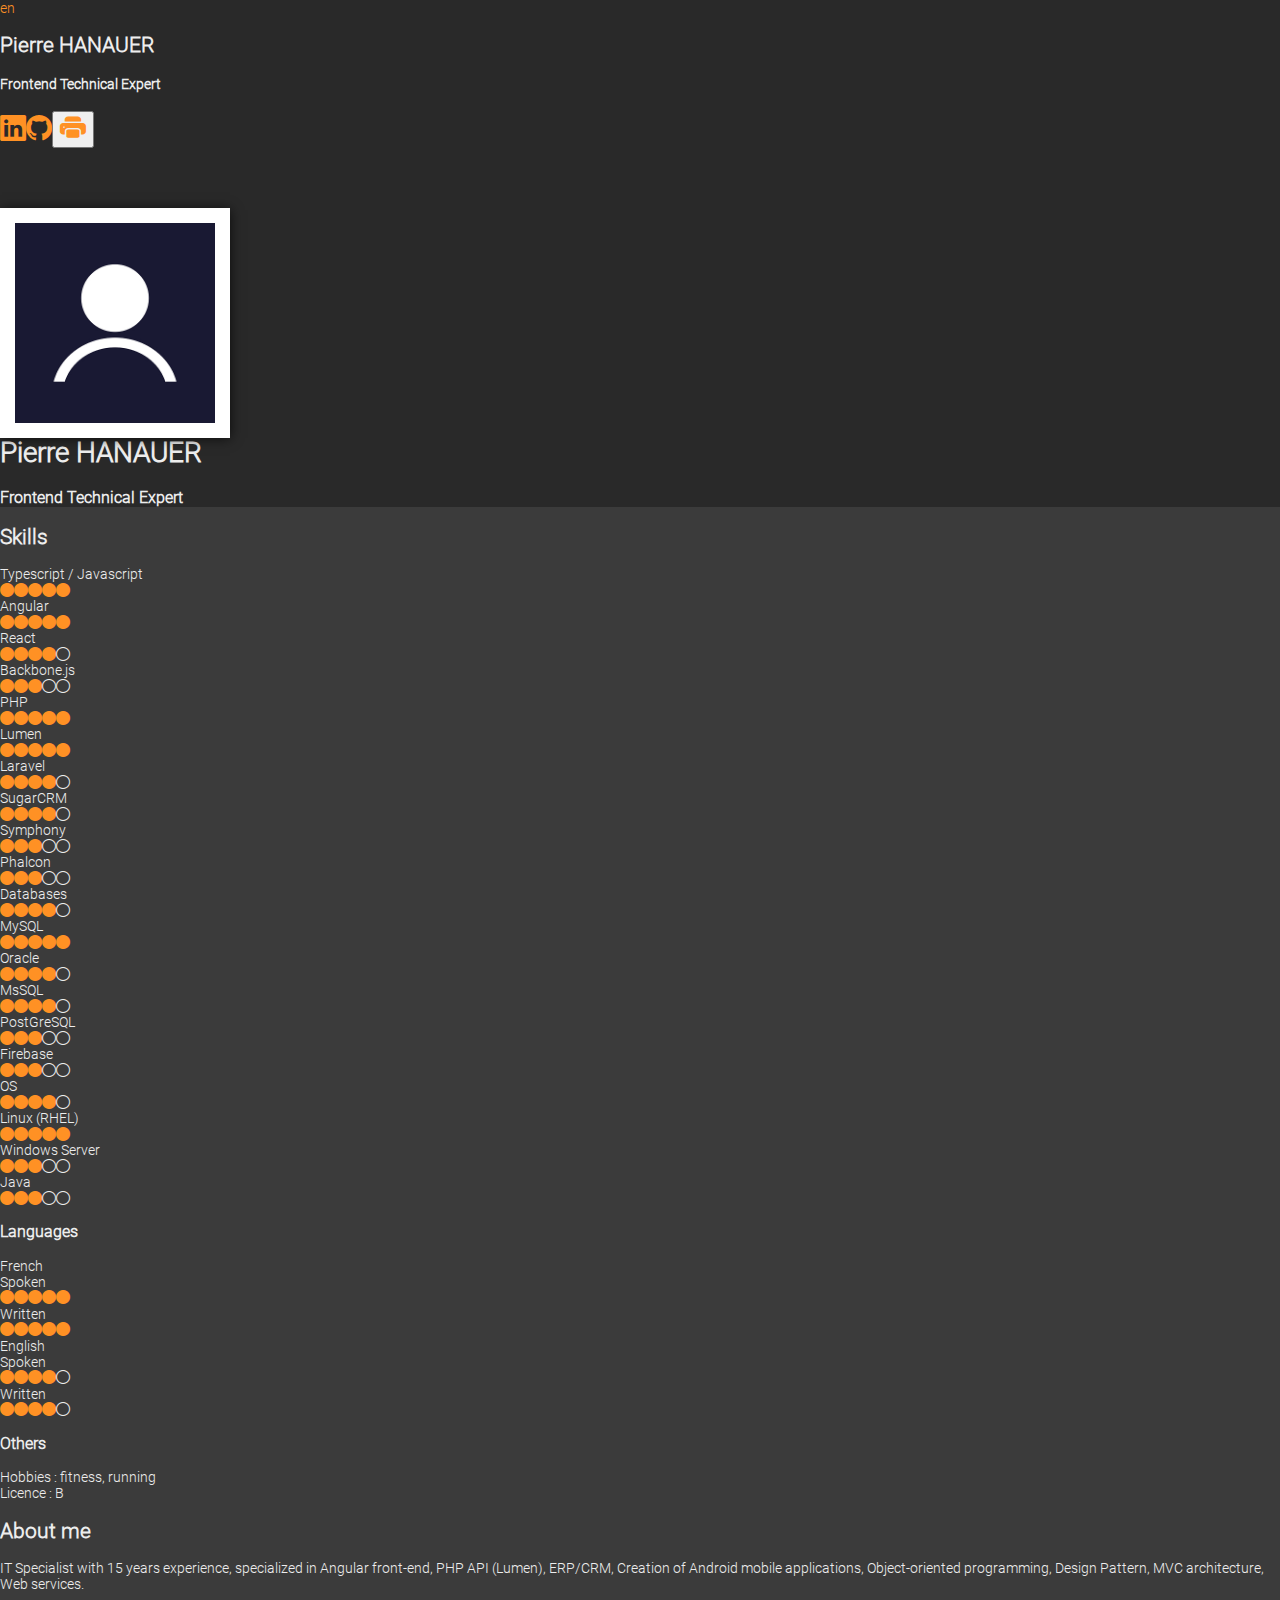
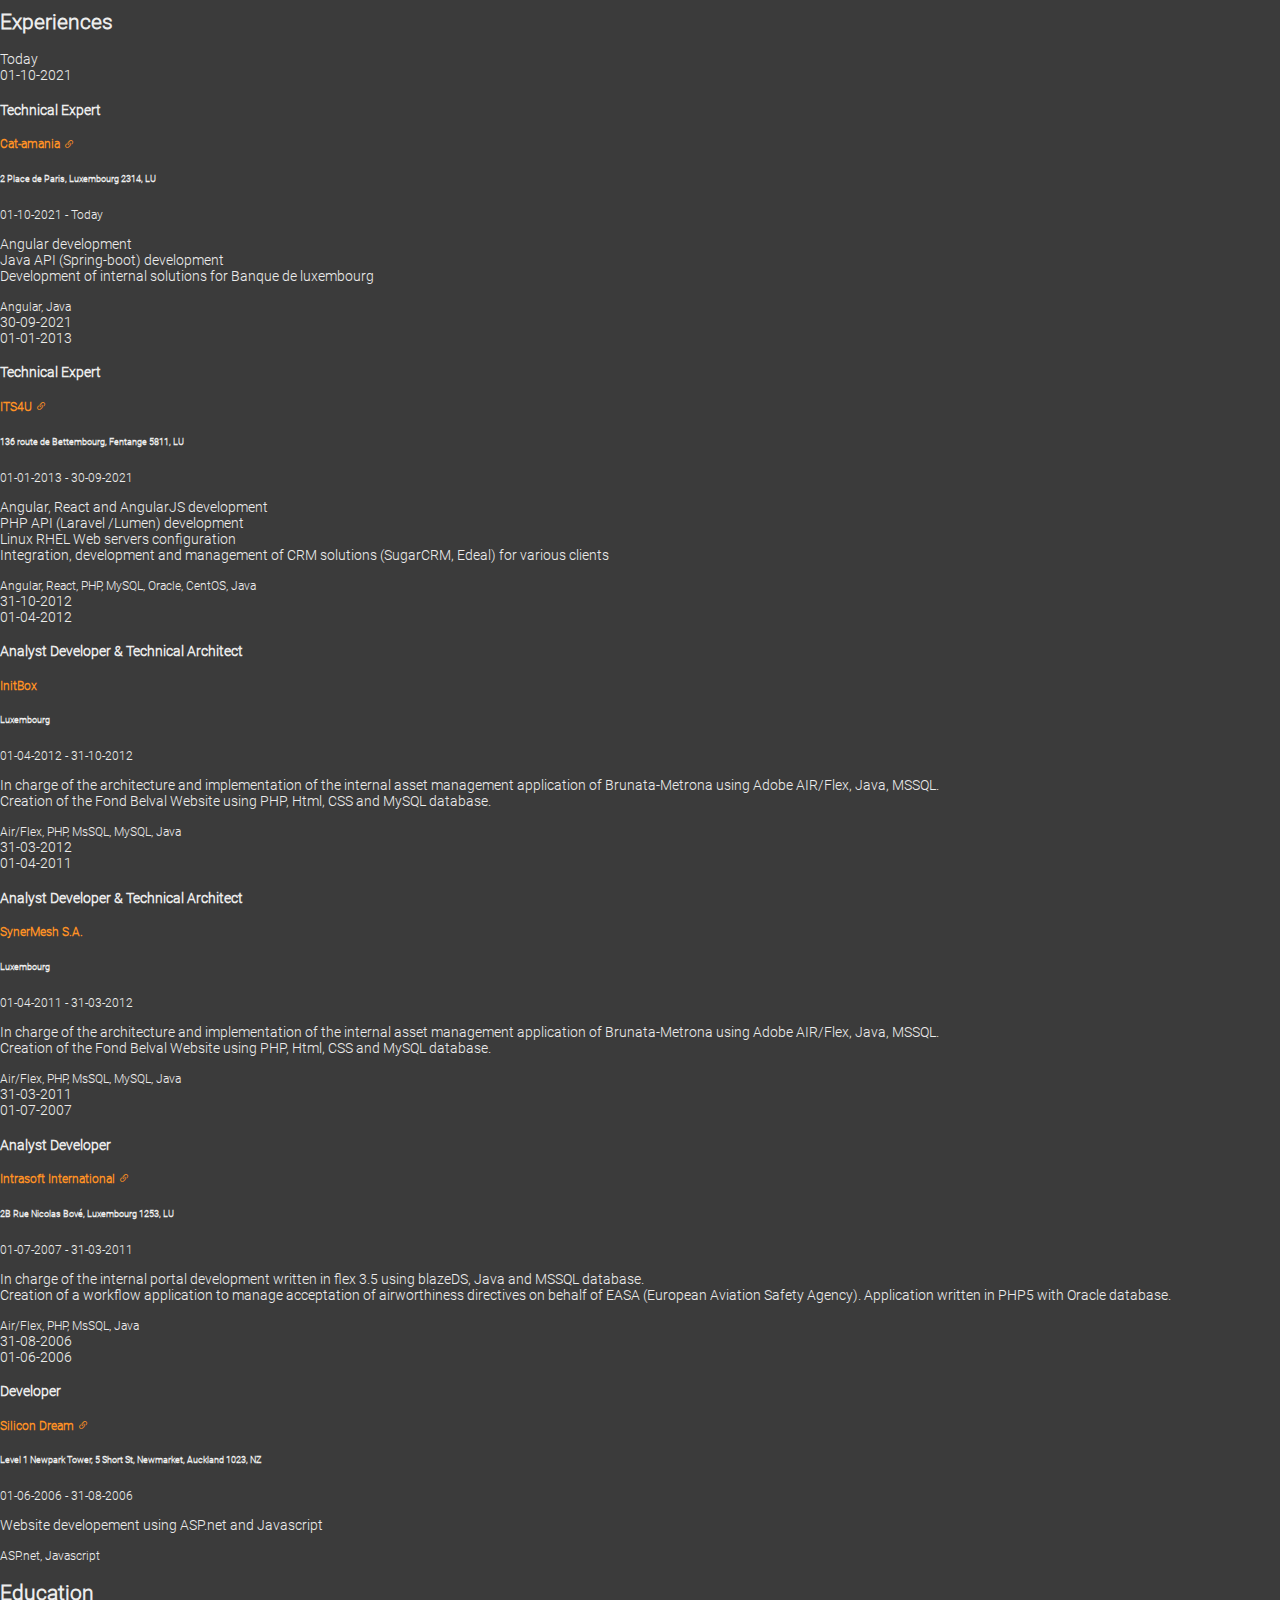
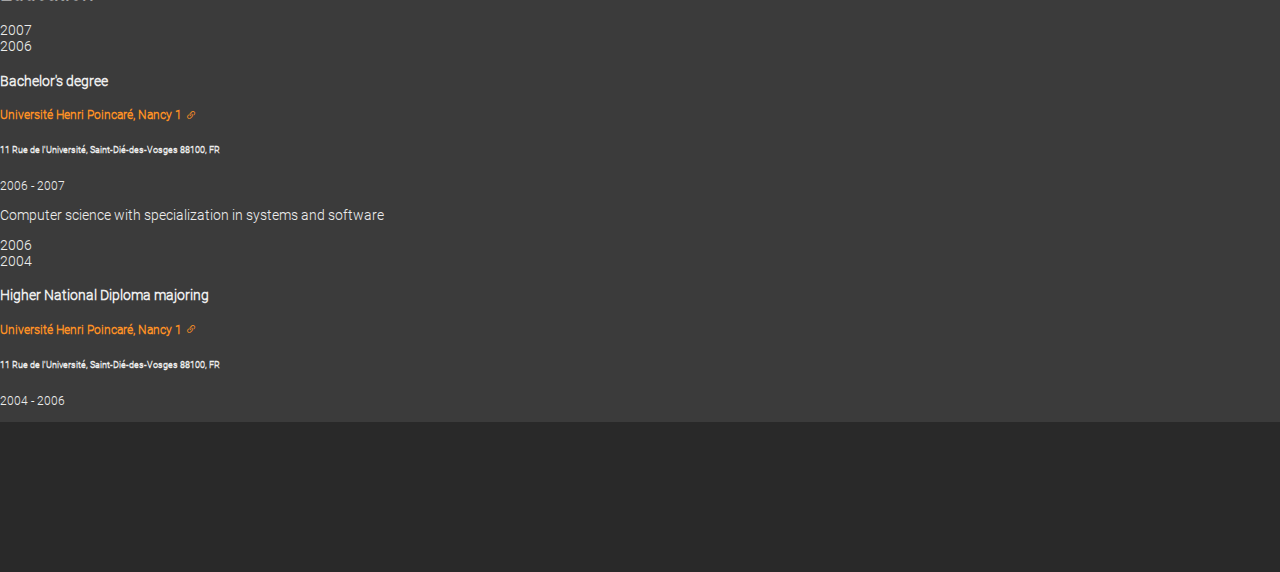
==== commit d6e3cdcc: "update cv" ====
--- a/index.html
+++ b/index.html
@@ -1,14 +1,13 @@
-<!doctype html>
-<html lang="en">
-  <head>
+<!DOCTYPE html><html lang="en"><head>
     <meta charset="utf-8">
     <title></title>
     <base href="/">
     <meta name="viewport" content="width=device-width, initial-scale=1">
     <link rel="icon" type="image/x-icon" href="favicon.ico">
     <link rel="stylesheet" href="https://cdn.jsdelivr.net/npm/bootstrap@5.0.0-beta2/dist/css/bootstrap.min.css" integrity="sha384-BmbxuPwQa2lc/FVzBcNJ7UAyJxM6wuqIj61tLrc4wSX0szH/Ev+nYRRuWlolflfl" crossorigin="anonymous">
-  <link rel="stylesheet" href="styles.55ea7af941ef9add511e.css"></head>
+  <style>@font-face{font-family:customFont;src:url(Roboto-Light.f2e7274e6697147f.ttf) format("opentype")}html,body{font-family:customFont,sans-serif;margin:0;padding:0;min-height:100%;font-size:14px}@media print{@page{size:A4;margin:15px;marks:none}body{color:#000!important}}</style><link rel="stylesheet" href="styles.e763666cabb0c273.css" media="print" onload="this.media='all'"><noscript><link rel="stylesheet" href="styles.e763666cabb0c273.css"></noscript></head>
   <body>
     <app-root></app-root>
-  <script src="runtime.7b63b9fd40098a2e8207.js" defer></script><script src="polyfills.94daefd414b8355106ab.js" defer></script><script src="main.e0e8dfeeb209fc7df9bb.js" defer></script></body>
-</html>
+  <script src="runtime.d1d6401e7da0a051.js" type="module"></script><script src="polyfills.e95c8f7938524b89.js" type="module"></script><script src="main.3242d2dae4cad861.js" type="module"></script>
+
+</body></html>--- a/styles.e763666cabb0c273.css
+++ b/styles.e763666cabb0c273.css
@@ -0,0 +1 @@
+@font-face{font-family:customFont;src:url(Roboto-Light.f2e7274e6697147f.ttf) format("opentype")}html,body{font-family:customFont,sans-serif;margin:0;padding:0;min-height:100%;font-size:14px}button,a{text-decoration:none!important}@media (min-width: 576px){.border-sm-none{border:none!important}}@media print{@page{size:A4;margin:15px;marks:none}.pt-print-0{padding-top:0!important}.pe-print-2{padding-right:.5rem!important}.container{width:100%}.container-fluid{margin-top:-60px}.text-print-start{text-align:left!important}.page-break{page-break-inside:avoid;break-inside:avoid}body{color:#000!important}.col-print-1,.col-print-2,.col-print-3,.col-print-4,.col-print-5,.col-print-6,.col-print-7,.col-print-8,.col-print-9,.col-print-10,.col-print-11,.col-print-12{flex:0 0 auto}.col-print-12{width:100%}.col-print-11{width:91.66666667%}.col-print-10{width:83.33333333%}.col-print-9{width:75%}.col-print-8{width:66.66666667%}.col-print-7{width:58.33333333%}.col-print-6{width:50%}.col-print-5{width:41.66666667%}.col-print-4{width:33.33333333%}.col-print-3{width:25%}.col-print-2{width:16.66666667%}.col-print-1{width:8.33333333%}.order-print-1{order:1!important}.order-print-2{order:2!important}.d-print-none{display:none!important}.d-print-block{display:block!important}.border-print-top{border-top:1px solid #dee2e6!important}}@font-face{font-family:bootstrap-icons;src:url(bootstrap-icons.988b20fa812f3498.woff2?524846017b983fc8ded9325d94ed40f3) format("woff2"),url(bootstrap-icons.51e2826a5e883791.woff?524846017b983fc8ded9325d94ed40f3) format("woff")}.bi:before,[class^=bi-]:before,[class*=" bi-"]:before{display:inline-block;font-family:bootstrap-icons!important;font-style:normal;font-weight:400!important;font-feature-settings:normal;font-variant:normal;text-transform:none;line-height:1;vertical-align:-.125em;-webkit-font-smoothing:antialiased;-moz-osx-font-smoothing:grayscale}.bi-123:before{content:"\f67f"}.bi-alarm-fill:before{content:"\f101"}.bi-alarm:before{content:"\f102"}.bi-align-bottom:before{content:"\f103"}.bi-align-center:before{content:"\f104"}.bi-align-end:before{content:"\f105"}.bi-align-middle:before{content:"\f106"}.bi-align-start:before{content:"\f107"}.bi-align-top:before{content:"\f108"}.bi-alt:before{content:"\f109"}.bi-app-indicator:before{content:"\f10a"}.bi-app:before{content:"\f10b"}.bi-archive-fill:before{content:"\f10c"}.bi-archive:before{content:"\f10d"}.bi-arrow-90deg-down:before{content:"\f10e"}.bi-arrow-90deg-left:before{content:"\f10f"}.bi-arrow-90deg-right:before{content:"\f110"}.bi-arrow-90deg-up:before{content:"\f111"}.bi-arrow-bar-down:before{content:"\f112"}.bi-arrow-bar-left:before{content:"\f113"}.bi-arrow-bar-right:before{content:"\f114"}.bi-arrow-bar-up:before{content:"\f115"}.bi-arrow-clockwise:before{content:"\f116"}.bi-arrow-counterclockwise:before{content:"\f117"}.bi-arrow-down-circle-fill:before{content:"\f118"}.bi-arrow-down-circle:before{content:"\f119"}.bi-arrow-down-left-circle-fill:before{content:"\f11a"}.bi-arrow-down-left-circle:before{content:"\f11b"}.bi-arrow-down-left-square-fill:before{content:"\f11c"}.bi-arrow-down-left-square:before{content:"\f11d"}.bi-arrow-down-left:before{content:"\f11e"}.bi-arrow-down-right-circle-fill:before{content:"\f11f"}.bi-arrow-down-right-circle:before{content:"\f120"}.bi-arrow-down-right-square-fill:before{content:"\f121"}.bi-arrow-down-right-square:before{content:"\f122"}.bi-arrow-down-right:before{content:"\f123"}.bi-arrow-down-short:before{content:"\f124"}.bi-arrow-down-square-fill:before{content:"\f125"}.bi-arrow-down-square:before{content:"\f126"}.bi-arrow-down-up:before{content:"\f127"}.bi-arrow-down:before{content:"\f128"}.bi-arrow-left-circle-fill:before{content:"\f129"}.bi-arrow-left-circle:before{content:"\f12a"}.bi-arrow-left-right:before{content:"\f12b"}.bi-arrow-left-short:before{content:"\f12c"}.bi-arrow-left-square-fill:before{content:"\f12d"}.bi-arrow-left-square:before{content:"\f12e"}.bi-arrow-left:before{content:"\f12f"}.bi-arrow-repeat:before{content:"\f130"}.bi-arrow-return-left:before{content:"\f131"}.bi-arrow-return-right:before{content:"\f132"}.bi-arrow-right-circle-fill:before{content:"\f133"}.bi-arrow-right-circle:before{content:"\f134"}.bi-arrow-right-short:before{content:"\f135"}.bi-arrow-right-square-fill:before{content:"\f136"}.bi-arrow-right-square:before{content:"\f137"}.bi-arrow-right:before{content:"\f138"}.bi-arrow-up-circle-fill:before{content:"\f139"}.bi-arrow-up-circle:before{content:"\f13a"}.bi-arrow-up-left-circle-fill:before{content:"\f13b"}.bi-arrow-up-left-circle:before{content:"\f13c"}.bi-arrow-up-left-square-fill:before{content:"\f13d"}.bi-arrow-up-left-square:before{content:"\f13e"}.bi-arrow-up-left:before{content:"\f13f"}.bi-arrow-up-right-circle-fill:before{content:"\f140"}.bi-arrow-up-right-circle:before{content:"\f141"}.bi-arrow-up-right-square-fill:before{content:"\f142"}.bi-arrow-up-right-square:before{content:"\f143"}.bi-arrow-up-right:before{content:"\f144"}.bi-arrow-up-short:before{content:"\f145"}.bi-arrow-up-square-fill:before{content:"\f146"}.bi-arrow-up-square:before{content:"\f147"}.bi-arrow-up:before{content:"\f148"}.bi-arrows-angle-contract:before{content:"\f149"}.bi-arrows-angle-expand:before{content:"\f14a"}.bi-arrows-collapse:before{content:"\f14b"}.bi-arrows-expand:before{content:"\f14c"}.bi-arrows-fullscreen:before{content:"\f14d"}.bi-arrows-move:before{content:"\f14e"}.bi-aspect-ratio-fill:before{content:"\f14f"}.bi-aspect-ratio:before{content:"\f150"}.bi-asterisk:before{content:"\f151"}.bi-at:before{content:"\f152"}.bi-award-fill:before{content:"\f153"}.bi-award:before{content:"\f154"}.bi-back:before{content:"\f155"}.bi-backspace-fill:before{content:"\f156"}.bi-backspace-reverse-fill:before{content:"\f157"}.bi-backspace-reverse:before{content:"\f158"}.bi-backspace:before{content:"\f159"}.bi-badge-3d-fill:before{content:"\f15a"}.bi-badge-3d:before{content:"\f15b"}.bi-badge-4k-fill:before{content:"\f15c"}.bi-badge-4k:before{content:"\f15d"}.bi-badge-8k-fill:before{content:"\f15e"}.bi-badge-8k:before{content:"\f15f"}.bi-badge-ad-fill:before{content:"\f160"}.bi-badge-ad:before{content:"\f161"}.bi-badge-ar-fill:before{content:"\f162"}.bi-badge-ar:before{content:"\f163"}.bi-badge-cc-fill:before{content:"\f164"}.bi-badge-cc:before{content:"\f165"}.bi-badge-hd-fill:before{content:"\f166"}.bi-badge-hd:before{content:"\f167"}.bi-badge-tm-fill:before{content:"\f168"}.bi-badge-tm:before{content:"\f169"}.bi-badge-vo-fill:before{content:"\f16a"}.bi-badge-vo:before{content:"\f16b"}.bi-badge-vr-fill:before{content:"\f16c"}.bi-badge-vr:before{content:"\f16d"}.bi-badge-wc-fill:before{content:"\f16e"}.bi-badge-wc:before{content:"\f16f"}.bi-bag-check-fill:before{content:"\f170"}.bi-bag-check:before{content:"\f171"}.bi-bag-dash-fill:before{content:"\f172"}.bi-bag-dash:before{content:"\f173"}.bi-bag-fill:before{content:"\f174"}.bi-bag-plus-fill:before{content:"\f175"}.bi-bag-plus:before{content:"\f176"}.bi-bag-x-fill:before{content:"\f177"}.bi-bag-x:before{content:"\f178"}.bi-bag:before{content:"\f179"}.bi-bar-chart-fill:before{content:"\f17a"}.bi-bar-chart-line-fill:before{content:"\f17b"}.bi-bar-chart-line:before{content:"\f17c"}.bi-bar-chart-steps:before{content:"\f17d"}.bi-bar-chart:before{content:"\f17e"}.bi-basket-fill:before{content:"\f17f"}.bi-basket:before{content:"\f180"}.bi-basket2-fill:before{content:"\f181"}.bi-basket2:before{content:"\f182"}.bi-basket3-fill:before{content:"\f183"}.bi-basket3:before{content:"\f184"}.bi-battery-charging:before{content:"\f185"}.bi-battery-full:before{content:"\f186"}.bi-battery-half:before{content:"\f187"}.bi-battery:before{content:"\f188"}.bi-bell-fill:before{content:"\f189"}.bi-bell:before{content:"\f18a"}.bi-bezier:before{content:"\f18b"}.bi-bezier2:before{content:"\f18c"}.bi-bicycle:before{content:"\f18d"}.bi-binoculars-fill:before{content:"\f18e"}.bi-binoculars:before{content:"\f18f"}.bi-blockquote-left:before{content:"\f190"}.bi-blockquote-right:before{content:"\f191"}.bi-book-fill:before{content:"\f192"}.bi-book-half:before{content:"\f193"}.bi-book:before{content:"\f194"}.bi-bookmark-check-fill:before{content:"\f195"}.bi-bookmark-check:before{content:"\f196"}.bi-bookmark-dash-fill:before{content:"\f197"}.bi-bookmark-dash:before{content:"\f198"}.bi-bookmark-fill:before{content:"\f199"}.bi-bookmark-heart-fill:before{content:"\f19a"}.bi-bookmark-heart:before{content:"\f19b"}.bi-bookmark-plus-fill:before{content:"\f19c"}.bi-bookmark-plus:before{content:"\f19d"}.bi-bookmark-star-fill:before{content:"\f19e"}.bi-bookmark-star:before{content:"\f19f"}.bi-bookmark-x-fill:before{content:"\f1a0"}.bi-bookmark-x:before{content:"\f1a1"}.bi-bookmark:before{content:"\f1a2"}.bi-bookmarks-fill:before{content:"\f1a3"}.bi-bookmarks:before{content:"\f1a4"}.bi-bookshelf:before{content:"\f1a5"}.bi-bootstrap-fill:before{content:"\f1a6"}.bi-bootstrap-reboot:before{content:"\f1a7"}.bi-bootstrap:before{content:"\f1a8"}.bi-border-all:before{content:"\f1a9"}.bi-border-bottom:before{content:"\f1aa"}.bi-border-center:before{content:"\f1ab"}.bi-border-inner:before{content:"\f1ac"}.bi-border-left:before{content:"\f1ad"}.bi-border-middle:before{content:"\f1ae"}.bi-border-outer:before{content:"\f1af"}.bi-border-right:before{content:"\f1b0"}.bi-border-style:before{content:"\f1b1"}.bi-border-top:before{content:"\f1b2"}.bi-border-width:before{content:"\f1b3"}.bi-border:before{content:"\f1b4"}.bi-bounding-box-circles:before{content:"\f1b5"}.bi-bounding-box:before{content:"\f1b6"}.bi-box-arrow-down-left:before{content:"\f1b7"}.bi-box-arrow-down-right:before{content:"\f1b8"}.bi-box-arrow-down:before{content:"\f1b9"}.bi-box-arrow-in-down-left:before{content:"\f1ba"}.bi-box-arrow-in-down-right:before{content:"\f1bb"}.bi-box-arrow-in-down:before{content:"\f1bc"}.bi-box-arrow-in-left:before{content:"\f1bd"}.bi-box-arrow-in-right:before{content:"\f1be"}.bi-box-arrow-in-up-left:before{content:"\f1bf"}.bi-box-arrow-in-up-right:before{content:"\f1c0"}.bi-box-arrow-in-up:before{content:"\f1c1"}.bi-box-arrow-left:before{content:"\f1c2"}.bi-box-arrow-right:before{content:"\f1c3"}.bi-box-arrow-up-left:before{content:"\f1c4"}.bi-box-arrow-up-right:before{content:"\f1c5"}.bi-box-arrow-up:before{content:"\f1c6"}.bi-box-seam:before{content:"\f1c7"}.bi-box:before{content:"\f1c8"}.bi-braces:before{content:"\f1c9"}.bi-bricks:before{content:"\f1ca"}.bi-briefcase-fill:before{content:"\f1cb"}.bi-briefcase:before{content:"\f1cc"}.bi-brightness-alt-high-fill:before{content:"\f1cd"}.bi-brightness-alt-high:before{content:"\f1ce"}.bi-brightness-alt-low-fill:before{content:"\f1cf"}.bi-brightness-alt-low:before{content:"\f1d0"}.bi-brightness-high-fill:before{content:"\f1d1"}.bi-brightness-high:before{content:"\f1d2"}.bi-brightness-low-fill:before{content:"\f1d3"}.bi-brightness-low:before{content:"\f1d4"}.bi-broadcast-pin:before{content:"\f1d5"}.bi-broadcast:before{content:"\f1d6"}.bi-brush-fill:before{content:"\f1d7"}.bi-brush:before{content:"\f1d8"}.bi-bucket-fill:before{content:"\f1d9"}.bi-bucket:before{content:"\f1da"}.bi-bug-fill:before{content:"\f1db"}.bi-bug:before{content:"\f1dc"}.bi-building:before{content:"\f1dd"}.bi-bullseye:before{content:"\f1de"}.bi-calculator-fill:before{content:"\f1df"}.bi-calculator:before{content:"\f1e0"}.bi-calendar-check-fill:before{content:"\f1e1"}.bi-calendar-check:before{content:"\f1e2"}.bi-calendar-date-fill:before{content:"\f1e3"}.bi-calendar-date:before{content:"\f1e4"}.bi-calendar-day-fill:before{content:"\f1e5"}.bi-calendar-day:before{content:"\f1e6"}.bi-calendar-event-fill:before{content:"\f1e7"}.bi-calendar-event:before{content:"\f1e8"}.bi-calendar-fill:before{content:"\f1e9"}.bi-calendar-minus-fill:before{content:"\f1ea"}.bi-calendar-minus:before{content:"\f1eb"}.bi-calendar-month-fill:before{content:"\f1ec"}.bi-calendar-month:before{content:"\f1ed"}.bi-calendar-plus-fill:before{content:"\f1ee"}.bi-calendar-plus:before{content:"\f1ef"}.bi-calendar-range-fill:before{content:"\f1f0"}.bi-calendar-range:before{content:"\f1f1"}.bi-calendar-week-fill:before{content:"\f1f2"}.bi-calendar-week:before{content:"\f1f3"}.bi-calendar-x-fill:before{content:"\f1f4"}.bi-calendar-x:before{content:"\f1f5"}.bi-calendar:before{content:"\f1f6"}.bi-calendar2-check-fill:before{content:"\f1f7"}.bi-calendar2-check:before{content:"\f1f8"}.bi-calendar2-date-fill:before{content:"\f1f9"}.bi-calendar2-date:before{content:"\f1fa"}.bi-calendar2-day-fill:before{content:"\f1fb"}.bi-calendar2-day:before{content:"\f1fc"}.bi-calendar2-event-fill:before{content:"\f1fd"}.bi-calendar2-event:before{content:"\f1fe"}.bi-calendar2-fill:before{content:"\f1ff"}.bi-calendar2-minus-fill:before{content:"\f200"}.bi-calendar2-minus:before{content:"\f201"}.bi-calendar2-month-fill:before{content:"\f202"}.bi-calendar2-month:before{content:"\f203"}.bi-calendar2-plus-fill:before{content:"\f204"}.bi-calendar2-plus:before{content:"\f205"}.bi-calendar2-range-fill:before{content:"\f206"}.bi-calendar2-range:before{content:"\f207"}.bi-calendar2-week-fill:before{content:"\f208"}.bi-calendar2-week:before{content:"\f209"}.bi-calendar2-x-fill:before{content:"\f20a"}.bi-calendar2-x:before{content:"\f20b"}.bi-calendar2:before{content:"\f20c"}.bi-calendar3-event-fill:before{content:"\f20d"}.bi-calendar3-event:before{content:"\f20e"}.bi-calendar3-fill:before{content:"\f20f"}.bi-calendar3-range-fill:before{content:"\f210"}.bi-calendar3-range:before{content:"\f211"}.bi-calendar3-week-fill:before{content:"\f212"}.bi-calendar3-week:before{content:"\f213"}.bi-calendar3:before{content:"\f214"}.bi-calendar4-event:before{content:"\f215"}.bi-calendar4-range:before{content:"\f216"}.bi-calendar4-week:before{content:"\f217"}.bi-calendar4:before{content:"\f218"}.bi-camera-fill:before{content:"\f219"}.bi-camera-reels-fill:before{content:"\f21a"}.bi-camera-reels:before{content:"\f21b"}.bi-camera-video-fill:before{content:"\f21c"}.bi-camera-video-off-fill:before{content:"\f21d"}.bi-camera-video-off:before{content:"\f21e"}.bi-camera-video:before{content:"\f21f"}.bi-camera:before{content:"\f220"}.bi-camera2:before{content:"\f221"}.bi-capslock-fill:before{content:"\f222"}.bi-capslock:before{content:"\f223"}.bi-card-checklist:before{content:"\f224"}.bi-card-heading:before{content:"\f225"}.bi-card-image:before{content:"\f226"}.bi-card-list:before{content:"\f227"}.bi-card-text:before{content:"\f228"}.bi-caret-down-fill:before{content:"\f229"}.bi-caret-down-square-fill:before{content:"\f22a"}.bi-caret-down-square:before{content:"\f22b"}.bi-caret-down:before{content:"\f22c"}.bi-caret-left-fill:before{content:"\f22d"}.bi-caret-left-square-fill:before{content:"\f22e"}.bi-caret-left-square:before{content:"\f22f"}.bi-caret-left:before{content:"\f230"}.bi-caret-right-fill:before{content:"\f231"}.bi-caret-right-square-fill:before{content:"\f232"}.bi-caret-right-square:before{content:"\f233"}.bi-caret-right:before{content:"\f234"}.bi-caret-up-fill:before{content:"\f235"}.bi-caret-up-square-fill:before{content:"\f236"}.bi-caret-up-square:before{content:"\f237"}.bi-caret-up:before{content:"\f238"}.bi-cart-check-fill:before{content:"\f239"}.bi-cart-check:before{content:"\f23a"}.bi-cart-dash-fill:before{content:"\f23b"}.bi-cart-dash:before{content:"\f23c"}.bi-cart-fill:before{content:"\f23d"}.bi-cart-plus-fill:before{content:"\f23e"}.bi-cart-plus:before{content:"\f23f"}.bi-cart-x-fill:before{content:"\f240"}.bi-cart-x:before{content:"\f241"}.bi-cart:before{content:"\f242"}.bi-cart2:before{content:"\f243"}.bi-cart3:before{content:"\f244"}.bi-cart4:before{content:"\f245"}.bi-cash-stack:before{content:"\f246"}.bi-cash:before{content:"\f247"}.bi-cast:before{content:"\f248"}.bi-chat-dots-fill:before{content:"\f249"}.bi-chat-dots:before{content:"\f24a"}.bi-chat-fill:before{content:"\f24b"}.bi-chat-left-dots-fill:before{content:"\f24c"}.bi-chat-left-dots:before{content:"\f24d"}.bi-chat-left-fill:before{content:"\f24e"}.bi-chat-left-quote-fill:before{content:"\f24f"}.bi-chat-left-quote:before{content:"\f250"}.bi-chat-left-text-fill:before{content:"\f251"}.bi-chat-left-text:before{content:"\f252"}.bi-chat-left:before{content:"\f253"}.bi-chat-quote-fill:before{content:"\f254"}.bi-chat-quote:before{content:"\f255"}.bi-chat-right-dots-fill:before{content:"\f256"}.bi-chat-right-dots:before{content:"\f257"}.bi-chat-right-fill:before{content:"\f258"}.bi-chat-right-quote-fill:before{content:"\f259"}.bi-chat-right-quote:before{content:"\f25a"}.bi-chat-right-text-fill:before{content:"\f25b"}.bi-chat-right-text:before{content:"\f25c"}.bi-chat-right:before{content:"\f25d"}.bi-chat-square-dots-fill:before{content:"\f25e"}.bi-chat-square-dots:before{content:"\f25f"}.bi-chat-square-fill:before{content:"\f260"}.bi-chat-square-quote-fill:before{content:"\f261"}.bi-chat-square-quote:before{content:"\f262"}.bi-chat-square-text-fill:before{content:"\f263"}.bi-chat-square-text:before{content:"\f264"}.bi-chat-square:before{content:"\f265"}.bi-chat-text-fill:before{content:"\f266"}.bi-chat-text:before{content:"\f267"}.bi-chat:before{content:"\f268"}.bi-check-all:before{content:"\f269"}.bi-check-circle-fill:before{content:"\f26a"}.bi-check-circle:before{content:"\f26b"}.bi-check-square-fill:before{content:"\f26c"}.bi-check-square:before{content:"\f26d"}.bi-check:before{content:"\f26e"}.bi-check2-all:before{content:"\f26f"}.bi-check2-circle:before{content:"\f270"}.bi-check2-square:before{content:"\f271"}.bi-check2:before{content:"\f272"}.bi-chevron-bar-contract:before{content:"\f273"}.bi-chevron-bar-down:before{content:"\f274"}.bi-chevron-bar-expand:before{content:"\f275"}.bi-chevron-bar-left:before{content:"\f276"}.bi-chevron-bar-right:before{content:"\f277"}.bi-chevron-bar-up:before{content:"\f278"}.bi-chevron-compact-down:before{content:"\f279"}.bi-chevron-compact-left:before{content:"\f27a"}.bi-chevron-compact-right:before{content:"\f27b"}.bi-chevron-compact-up:before{content:"\f27c"}.bi-chevron-contract:before{content:"\f27d"}.bi-chevron-double-down:before{content:"\f27e"}.bi-chevron-double-left:before{content:"\f27f"}.bi-chevron-double-right:before{content:"\f280"}.bi-chevron-double-up:before{content:"\f281"}.bi-chevron-down:before{content:"\f282"}.bi-chevron-expand:before{content:"\f283"}.bi-chevron-left:before{content:"\f284"}.bi-chevron-right:before{content:"\f285"}.bi-chevron-up:before{content:"\f286"}.bi-circle-fill:before{content:"\f287"}.bi-circle-half:before{content:"\f288"}.bi-circle-square:before{content:"\f289"}.bi-circle:before{content:"\f28a"}.bi-clipboard-check:before{content:"\f28b"}.bi-clipboard-data:before{content:"\f28c"}.bi-clipboard-minus:before{content:"\f28d"}.bi-clipboard-plus:before{content:"\f28e"}.bi-clipboard-x:before{content:"\f28f"}.bi-clipboard:before{content:"\f290"}.bi-clock-fill:before{content:"\f291"}.bi-clock-history:before{content:"\f292"}.bi-clock:before{content:"\f293"}.bi-cloud-arrow-down-fill:before{content:"\f294"}.bi-cloud-arrow-down:before{content:"\f295"}.bi-cloud-arrow-up-fill:before{content:"\f296"}.bi-cloud-arrow-up:before{content:"\f297"}.bi-cloud-check-fill:before{content:"\f298"}.bi-cloud-check:before{content:"\f299"}.bi-cloud-download-fill:before{content:"\f29a"}.bi-cloud-download:before{content:"\f29b"}.bi-cloud-drizzle-fill:before{content:"\f29c"}.bi-cloud-drizzle:before{content:"\f29d"}.bi-cloud-fill:before{content:"\f29e"}.bi-cloud-fog-fill:before{content:"\f29f"}.bi-cloud-fog:before{content:"\f2a0"}.bi-cloud-fog2-fill:before{content:"\f2a1"}.bi-cloud-fog2:before{content:"\f2a2"}.bi-cloud-hail-fill:before{content:"\f2a3"}.bi-cloud-hail:before{content:"\f2a4"}.bi-cloud-haze-1:before{content:"\f2a5"}.bi-cloud-haze-fill:before{content:"\f2a6"}.bi-cloud-haze:before{content:"\f2a7"}.bi-cloud-haze2-fill:before{content:"\f2a8"}.bi-cloud-lightning-fill:before{content:"\f2a9"}.bi-cloud-lightning-rain-fill:before{content:"\f2aa"}.bi-cloud-lightning-rain:before{content:"\f2ab"}.bi-cloud-lightning:before{content:"\f2ac"}.bi-cloud-minus-fill:before{content:"\f2ad"}.bi-cloud-minus:before{content:"\f2ae"}.bi-cloud-moon-fill:before{content:"\f2af"}.bi-cloud-moon:before{content:"\f2b0"}.bi-cloud-plus-fill:before{content:"\f2b1"}.bi-cloud-plus:before{content:"\f2b2"}.bi-cloud-rain-fill:before{content:"\f2b3"}.bi-cloud-rain-heavy-fill:before{content:"\f2b4"}.bi-cloud-rain-heavy:before{content:"\f2b5"}.bi-cloud-rain:before{content:"\f2b6"}.bi-cloud-slash-fill:before{content:"\f2b7"}.bi-cloud-slash:before{content:"\f2b8"}.bi-cloud-sleet-fill:before{content:"\f2b9"}.bi-cloud-sleet:before{content:"\f2ba"}.bi-cloud-snow-fill:before{content:"\f2bb"}.bi-cloud-snow:before{content:"\f2bc"}.bi-cloud-sun-fill:before{content:"\f2bd"}.bi-cloud-sun:before{content:"\f2be"}.bi-cloud-upload-fill:before{content:"\f2bf"}.bi-cloud-upload:before{content:"\f2c0"}.bi-cloud:before{content:"\f2c1"}.bi-clouds-fill:before{content:"\f2c2"}.bi-clouds:before{content:"\f2c3"}.bi-cloudy-fill:before{content:"\f2c4"}.bi-cloudy:before{content:"\f2c5"}.bi-code-slash:before{content:"\f2c6"}.bi-code-square:before{content:"\f2c7"}.bi-code:before{content:"\f2c8"}.bi-collection-fill:before{content:"\f2c9"}.bi-collection-play-fill:before{content:"\f2ca"}.bi-collection-play:before{content:"\f2cb"}.bi-collection:before{content:"\f2cc"}.bi-columns-gap:before{content:"\f2cd"}.bi-columns:before{content:"\f2ce"}.bi-command:before{content:"\f2cf"}.bi-compass-fill:before{content:"\f2d0"}.bi-compass:before{content:"\f2d1"}.bi-cone-striped:before{content:"\f2d2"}.bi-cone:before{content:"\f2d3"}.bi-controller:before{content:"\f2d4"}.bi-cpu-fill:before{content:"\f2d5"}.bi-cpu:before{content:"\f2d6"}.bi-credit-card-2-back-fill:before{content:"\f2d7"}.bi-credit-card-2-back:before{content:"\f2d8"}.bi-credit-card-2-front-fill:before{content:"\f2d9"}.bi-credit-card-2-front:before{content:"\f2da"}.bi-credit-card-fill:before{content:"\f2db"}.bi-credit-card:before{content:"\f2dc"}.bi-crop:before{content:"\f2dd"}.bi-cup-fill:before{content:"\f2de"}.bi-cup-straw:before{content:"\f2df"}.bi-cup:before{content:"\f2e0"}.bi-cursor-fill:before{content:"\f2e1"}.bi-cursor-text:before{content:"\f2e2"}.bi-cursor:before{content:"\f2e3"}.bi-dash-circle-dotted:before{content:"\f2e4"}.bi-dash-circle-fill:before{content:"\f2e5"}.bi-dash-circle:before{content:"\f2e6"}.bi-dash-square-dotted:before{content:"\f2e7"}.bi-dash-square-fill:before{content:"\f2e8"}.bi-dash-square:before{content:"\f2e9"}.bi-dash:before{content:"\f2ea"}.bi-diagram-2-fill:before{content:"\f2eb"}.bi-diagram-2:before{content:"\f2ec"}.bi-diagram-3-fill:before{content:"\f2ed"}.bi-diagram-3:before{content:"\f2ee"}.bi-diamond-fill:before{content:"\f2ef"}.bi-diamond-half:before{content:"\f2f0"}.bi-diamond:before{content:"\f2f1"}.bi-dice-1-fill:before{content:"\f2f2"}.bi-dice-1:before{content:"\f2f3"}.bi-dice-2-fill:before{content:"\f2f4"}.bi-dice-2:before{content:"\f2f5"}.bi-dice-3-fill:before{content:"\f2f6"}.bi-dice-3:before{content:"\f2f7"}.bi-dice-4-fill:before{content:"\f2f8"}.bi-dice-4:before{content:"\f2f9"}.bi-dice-5-fill:before{content:"\f2fa"}.bi-dice-5:before{content:"\f2fb"}.bi-dice-6-fill:before{content:"\f2fc"}.bi-dice-6:before{content:"\f2fd"}.bi-disc-fill:before{content:"\f2fe"}.bi-disc:before{content:"\f2ff"}.bi-discord:before{content:"\f300"}.bi-display-fill:before{content:"\f301"}.bi-display:before{content:"\f302"}.bi-distribute-horizontal:before{content:"\f303"}.bi-distribute-vertical:before{content:"\f304"}.bi-door-closed-fill:before{content:"\f305"}.bi-door-closed:before{content:"\f306"}.bi-door-open-fill:before{content:"\f307"}.bi-door-open:before{content:"\f308"}.bi-dot:before{content:"\f309"}.bi-download:before{content:"\f30a"}.bi-droplet-fill:before{content:"\f30b"}.bi-droplet-half:before{content:"\f30c"}.bi-droplet:before{content:"\f30d"}.bi-earbuds:before{content:"\f30e"}.bi-easel-fill:before{content:"\f30f"}.bi-easel:before{content:"\f310"}.bi-egg-fill:before{content:"\f311"}.bi-egg-fried:before{content:"\f312"}.bi-egg:before{content:"\f313"}.bi-eject-fill:before{content:"\f314"}.bi-eject:before{content:"\f315"}.bi-emoji-angry-fill:before{content:"\f316"}.bi-emoji-angry:before{content:"\f317"}.bi-emoji-dizzy-fill:before{content:"\f318"}.bi-emoji-dizzy:before{content:"\f319"}.bi-emoji-expressionless-fill:before{content:"\f31a"}.bi-emoji-expressionless:before{content:"\f31b"}.bi-emoji-frown-fill:before{content:"\f31c"}.bi-emoji-frown:before{content:"\f31d"}.bi-emoji-heart-eyes-fill:before{content:"\f31e"}.bi-emoji-heart-eyes:before{content:"\f31f"}.bi-emoji-laughing-fill:before{content:"\f320"}.bi-emoji-laughing:before{content:"\f321"}.bi-emoji-neutral-fill:before{content:"\f322"}.bi-emoji-neutral:before{content:"\f323"}.bi-emoji-smile-fill:before{content:"\f324"}.bi-emoji-smile-upside-down-fill:before{content:"\f325"}.bi-emoji-smile-upside-down:before{content:"\f326"}.bi-emoji-smile:before{content:"\f327"}.bi-emoji-sunglasses-fill:before{content:"\f328"}.bi-emoji-sunglasses:before{content:"\f329"}.bi-emoji-wink-fill:before{content:"\f32a"}.bi-emoji-wink:before{content:"\f32b"}.bi-envelope-fill:before{content:"\f32c"}.bi-envelope-open-fill:before{content:"\f32d"}.bi-envelope-open:before{content:"\f32e"}.bi-envelope:before{content:"\f32f"}.bi-eraser-fill:before{content:"\f330"}.bi-eraser:before{content:"\f331"}.bi-exclamation-circle-fill:before{content:"\f332"}.bi-exclamation-circle:before{content:"\f333"}.bi-exclamation-diamond-fill:before{content:"\f334"}.bi-exclamation-diamond:before{content:"\f335"}.bi-exclamation-octagon-fill:before{content:"\f336"}.bi-exclamation-octagon:before{content:"\f337"}.bi-exclamation-square-fill:before{content:"\f338"}.bi-exclamation-square:before{content:"\f339"}.bi-exclamation-triangle-fill:before{content:"\f33a"}.bi-exclamation-triangle:before{content:"\f33b"}.bi-exclamation:before{content:"\f33c"}.bi-exclude:before{content:"\f33d"}.bi-eye-fill:before{content:"\f33e"}.bi-eye-slash-fill:before{content:"\f33f"}.bi-eye-slash:before{content:"\f340"}.bi-eye:before{content:"\f341"}.bi-eyedropper:before{content:"\f342"}.bi-eyeglasses:before{content:"\f343"}.bi-facebook:before{content:"\f344"}.bi-file-arrow-down-fill:before{content:"\f345"}.bi-file-arrow-down:before{content:"\f346"}.bi-file-arrow-up-fill:before{content:"\f347"}.bi-file-arrow-up:before{content:"\f348"}.bi-file-bar-graph-fill:before{content:"\f349"}.bi-file-bar-graph:before{content:"\f34a"}.bi-file-binary-fill:before{content:"\f34b"}.bi-file-binary:before{content:"\f34c"}.bi-file-break-fill:before{content:"\f34d"}.bi-file-break:before{content:"\f34e"}.bi-file-check-fill:before{content:"\f34f"}.bi-file-check:before{content:"\f350"}.bi-file-code-fill:before{content:"\f351"}.bi-file-code:before{content:"\f352"}.bi-file-diff-fill:before{content:"\f353"}.bi-file-diff:before{content:"\f354"}.bi-file-earmark-arrow-down-fill:before{content:"\f355"}.bi-file-earmark-arrow-down:before{content:"\f356"}.bi-file-earmark-arrow-up-fill:before{content:"\f357"}.bi-file-earmark-arrow-up:before{content:"\f358"}.bi-file-earmark-bar-graph-fill:before{content:"\f359"}.bi-file-earmark-bar-graph:before{content:"\f35a"}.bi-file-earmark-binary-fill:before{content:"\f35b"}.bi-file-earmark-binary:before{content:"\f35c"}.bi-file-earmark-break-fill:before{content:"\f35d"}.bi-file-earmark-break:before{content:"\f35e"}.bi-file-earmark-check-fill:before{content:"\f35f"}.bi-file-earmark-check:before{content:"\f360"}.bi-file-earmark-code-fill:before{content:"\f361"}.bi-file-earmark-code:before{content:"\f362"}.bi-file-earmark-diff-fill:before{content:"\f363"}.bi-file-earmark-diff:before{content:"\f364"}.bi-file-earmark-easel-fill:before{content:"\f365"}.bi-file-earmark-easel:before{content:"\f366"}.bi-file-earmark-excel-fill:before{content:"\f367"}.bi-file-earmark-excel:before{content:"\f368"}.bi-file-earmark-fill:before{content:"\f369"}.bi-file-earmark-font-fill:before{content:"\f36a"}.bi-file-earmark-font:before{content:"\f36b"}.bi-file-earmark-image-fill:before{content:"\f36c"}.bi-file-earmark-image:before{content:"\f36d"}.bi-file-earmark-lock-fill:before{content:"\f36e"}.bi-file-earmark-lock:before{content:"\f36f"}.bi-file-earmark-lock2-fill:before{content:"\f370"}.bi-file-earmark-lock2:before{content:"\f371"}.bi-file-earmark-medical-fill:before{content:"\f372"}.bi-file-earmark-medical:before{content:"\f373"}.bi-file-earmark-minus-fill:before{content:"\f374"}.bi-file-earmark-minus:before{content:"\f375"}.bi-file-earmark-music-fill:before{content:"\f376"}.bi-file-earmark-music:before{content:"\f377"}.bi-file-earmark-person-fill:before{content:"\f378"}.bi-file-earmark-person:before{content:"\f379"}.bi-file-earmark-play-fill:before{content:"\f37a"}.bi-file-earmark-play:before{content:"\f37b"}.bi-file-earmark-plus-fill:before{content:"\f37c"}.bi-file-earmark-plus:before{content:"\f37d"}.bi-file-earmark-post-fill:before{content:"\f37e"}.bi-file-earmark-post:before{content:"\f37f"}.bi-file-earmark-ppt-fill:before{content:"\f380"}.bi-file-earmark-ppt:before{content:"\f381"}.bi-file-earmark-richtext-fill:before{content:"\f382"}.bi-file-earmark-richtext:before{content:"\f383"}.bi-file-earmark-ruled-fill:before{content:"\f384"}.bi-file-earmark-ruled:before{content:"\f385"}.bi-file-earmark-slides-fill:before{content:"\f386"}.bi-file-earmark-slides:before{content:"\f387"}.bi-file-earmark-spreadsheet-fill:before{content:"\f388"}.bi-file-earmark-spreadsheet:before{content:"\f389"}.bi-file-earmark-text-fill:before{content:"\f38a"}.bi-file-earmark-text:before{content:"\f38b"}.bi-file-earmark-word-fill:before{content:"\f38c"}.bi-file-earmark-word:before{content:"\f38d"}.bi-file-earmark-x-fill:before{content:"\f38e"}.bi-file-earmark-x:before{content:"\f38f"}.bi-file-earmark-zip-fill:before{content:"\f390"}.bi-file-earmark-zip:before{content:"\f391"}.bi-file-earmark:before{content:"\f392"}.bi-file-easel-fill:before{content:"\f393"}.bi-file-easel:before{content:"\f394"}.bi-file-excel-fill:before{content:"\f395"}.bi-file-excel:before{content:"\f396"}.bi-file-fill:before{content:"\f397"}.bi-file-font-fill:before{content:"\f398"}.bi-file-font:before{content:"\f399"}.bi-file-image-fill:before{content:"\f39a"}.bi-file-image:before{content:"\f39b"}.bi-file-lock-fill:before{content:"\f39c"}.bi-file-lock:before{content:"\f39d"}.bi-file-lock2-fill:before{content:"\f39e"}.bi-file-lock2:before{content:"\f39f"}.bi-file-medical-fill:before{content:"\f3a0"}.bi-file-medical:before{content:"\f3a1"}.bi-file-minus-fill:before{content:"\f3a2"}.bi-file-minus:before{content:"\f3a3"}.bi-file-music-fill:before{content:"\f3a4"}.bi-file-music:before{content:"\f3a5"}.bi-file-person-fill:before{content:"\f3a6"}.bi-file-person:before{content:"\f3a7"}.bi-file-play-fill:before{content:"\f3a8"}.bi-file-play:before{content:"\f3a9"}.bi-file-plus-fill:before{content:"\f3aa"}.bi-file-plus:before{content:"\f3ab"}.bi-file-post-fill:before{content:"\f3ac"}.bi-file-post:before{content:"\f3ad"}.bi-file-ppt-fill:before{content:"\f3ae"}.bi-file-ppt:before{content:"\f3af"}.bi-file-richtext-fill:before{content:"\f3b0"}.bi-file-richtext:before{content:"\f3b1"}.bi-file-ruled-fill:before{content:"\f3b2"}.bi-file-ruled:before{content:"\f3b3"}.bi-file-slides-fill:before{content:"\f3b4"}.bi-file-slides:before{content:"\f3b5"}.bi-file-spreadsheet-fill:before{content:"\f3b6"}.bi-file-spreadsheet:before{content:"\f3b7"}.bi-file-text-fill:before{content:"\f3b8"}.bi-file-text:before{content:"\f3b9"}.bi-file-word-fill:before{content:"\f3ba"}.bi-file-word:before{content:"\f3bb"}.bi-file-x-fill:before{content:"\f3bc"}.bi-file-x:before{content:"\f3bd"}.bi-file-zip-fill:before{content:"\f3be"}.bi-file-zip:before{content:"\f3bf"}.bi-file:before{content:"\f3c0"}.bi-files-alt:before{content:"\f3c1"}.bi-files:before{content:"\f3c2"}.bi-film:before{content:"\f3c3"}.bi-filter-circle-fill:before{content:"\f3c4"}.bi-filter-circle:before{content:"\f3c5"}.bi-filter-left:before{content:"\f3c6"}.bi-filter-right:before{content:"\f3c7"}.bi-filter-square-fill:before{content:"\f3c8"}.bi-filter-square:before{content:"\f3c9"}.bi-filter:before{content:"\f3ca"}.bi-flag-fill:before{content:"\f3cb"}.bi-flag:before{content:"\f3cc"}.bi-flower1:before{content:"\f3cd"}.bi-flower2:before{content:"\f3ce"}.bi-flower3:before{content:"\f3cf"}.bi-folder-check:before{content:"\f3d0"}.bi-folder-fill:before{content:"\f3d1"}.bi-folder-minus:before{content:"\f3d2"}.bi-folder-plus:before{content:"\f3d3"}.bi-folder-symlink-fill:before{content:"\f3d4"}.bi-folder-symlink:before{content:"\f3d5"}.bi-folder-x:before{content:"\f3d6"}.bi-folder:before{content:"\f3d7"}.bi-folder2-open:before{content:"\f3d8"}.bi-folder2:before{content:"\f3d9"}.bi-fonts:before{content:"\f3da"}.bi-forward-fill:before{content:"\f3db"}.bi-forward:before{content:"\f3dc"}.bi-front:before{content:"\f3dd"}.bi-fullscreen-exit:before{content:"\f3de"}.bi-fullscreen:before{content:"\f3df"}.bi-funnel-fill:before{content:"\f3e0"}.bi-funnel:before{content:"\f3e1"}.bi-gear-fill:before{content:"\f3e2"}.bi-gear-wide-connected:before{content:"\f3e3"}.bi-gear-wide:before{content:"\f3e4"}.bi-gear:before{content:"\f3e5"}.bi-gem:before{content:"\f3e6"}.bi-geo-alt-fill:before{content:"\f3e7"}.bi-geo-alt:before{content:"\f3e8"}.bi-geo-fill:before{content:"\f3e9"}.bi-geo:before{content:"\f3ea"}.bi-gift-fill:before{content:"\f3eb"}.bi-gift:before{content:"\f3ec"}.bi-github:before{content:"\f3ed"}.bi-globe:before{content:"\f3ee"}.bi-globe2:before{content:"\f3ef"}.bi-google:before{content:"\f3f0"}.bi-graph-down:before{content:"\f3f1"}.bi-graph-up:before{content:"\f3f2"}.bi-grid-1x2-fill:before{content:"\f3f3"}.bi-grid-1x2:before{content:"\f3f4"}.bi-grid-3x2-gap-fill:before{content:"\f3f5"}.bi-grid-3x2-gap:before{content:"\f3f6"}.bi-grid-3x2:before{content:"\f3f7"}.bi-grid-3x3-gap-fill:before{content:"\f3f8"}.bi-grid-3x3-gap:before{content:"\f3f9"}.bi-grid-3x3:before{content:"\f3fa"}.bi-grid-fill:before{content:"\f3fb"}.bi-grid:before{content:"\f3fc"}.bi-grip-horizontal:before{content:"\f3fd"}.bi-grip-vertical:before{content:"\f3fe"}.bi-hammer:before{content:"\f3ff"}.bi-hand-index-fill:before{content:"\f400"}.bi-hand-index-thumb-fill:before{content:"\f401"}.bi-hand-index-thumb:before{content:"\f402"}.bi-hand-index:before{content:"\f403"}.bi-hand-thumbs-down-fill:before{content:"\f404"}.bi-hand-thumbs-down:before{content:"\f405"}.bi-hand-thumbs-up-fill:before{content:"\f406"}.bi-hand-thumbs-up:before{content:"\f407"}.bi-handbag-fill:before{content:"\f408"}.bi-handbag:before{content:"\f409"}.bi-hash:before{content:"\f40a"}.bi-hdd-fill:before{content:"\f40b"}.bi-hdd-network-fill:before{content:"\f40c"}.bi-hdd-network:before{content:"\f40d"}.bi-hdd-rack-fill:before{content:"\f40e"}.bi-hdd-rack:before{content:"\f40f"}.bi-hdd-stack-fill:before{content:"\f410"}.bi-hdd-stack:before{content:"\f411"}.bi-hdd:before{content:"\f412"}.bi-headphones:before{content:"\f413"}.bi-headset:before{content:"\f414"}.bi-heart-fill:before{content:"\f415"}.bi-heart-half:before{content:"\f416"}.bi-heart:before{content:"\f417"}.bi-heptagon-fill:before{content:"\f418"}.bi-heptagon-half:before{content:"\f419"}.bi-heptagon:before{content:"\f41a"}.bi-hexagon-fill:before{content:"\f41b"}.bi-hexagon-half:before{content:"\f41c"}.bi-hexagon:before{content:"\f41d"}.bi-hourglass-bottom:before{content:"\f41e"}.bi-hourglass-split:before{content:"\f41f"}.bi-hourglass-top:before{content:"\f420"}.bi-hourglass:before{content:"\f421"}.bi-house-door-fill:before{content:"\f422"}.bi-house-door:before{content:"\f423"}.bi-house-fill:before{content:"\f424"}.bi-house:before{content:"\f425"}.bi-hr:before{content:"\f426"}.bi-hurricane:before{content:"\f427"}.bi-image-alt:before{content:"\f428"}.bi-image-fill:before{content:"\f429"}.bi-image:before{content:"\f42a"}.bi-images:before{content:"\f42b"}.bi-inbox-fill:before{content:"\f42c"}.bi-inbox:before{content:"\f42d"}.bi-inboxes-fill:before{content:"\f42e"}.bi-inboxes:before{content:"\f42f"}.bi-info-circle-fill:before{content:"\f430"}.bi-info-circle:before{content:"\f431"}.bi-info-square-fill:before{content:"\f432"}.bi-info-square:before{content:"\f433"}.bi-info:before{content:"\f434"}.bi-input-cursor-text:before{content:"\f435"}.bi-input-cursor:before{content:"\f436"}.bi-instagram:before{content:"\f437"}.bi-intersect:before{content:"\f438"}.bi-journal-album:before{content:"\f439"}.bi-journal-arrow-down:before{content:"\f43a"}.bi-journal-arrow-up:before{content:"\f43b"}.bi-journal-bookmark-fill:before{content:"\f43c"}.bi-journal-bookmark:before{content:"\f43d"}.bi-journal-check:before{content:"\f43e"}.bi-journal-code:before{content:"\f43f"}.bi-journal-medical:before{content:"\f440"}.bi-journal-minus:before{content:"\f441"}.bi-journal-plus:before{content:"\f442"}.bi-journal-richtext:before{content:"\f443"}.bi-journal-text:before{content:"\f444"}.bi-journal-x:before{content:"\f445"}.bi-journal:before{content:"\f446"}.bi-journals:before{content:"\f447"}.bi-joystick:before{content:"\f448"}.bi-justify-left:before{content:"\f449"}.bi-justify-right:before{content:"\f44a"}.bi-justify:before{content:"\f44b"}.bi-kanban-fill:before{content:"\f44c"}.bi-kanban:before{content:"\f44d"}.bi-key-fill:before{content:"\f44e"}.bi-key:before{content:"\f44f"}.bi-keyboard-fill:before{content:"\f450"}.bi-keyboard:before{content:"\f451"}.bi-ladder:before{content:"\f452"}.bi-lamp-fill:before{content:"\f453"}.bi-lamp:before{content:"\f454"}.bi-laptop-fill:before{content:"\f455"}.bi-laptop:before{content:"\f456"}.bi-layer-backward:before{content:"\f457"}.bi-layer-forward:before{content:"\f458"}.bi-layers-fill:before{content:"\f459"}.bi-layers-half:before{content:"\f45a"}.bi-layers:before{content:"\f45b"}.bi-layout-sidebar-inset-reverse:before{content:"\f45c"}.bi-layout-sidebar-inset:before{content:"\f45d"}.bi-layout-sidebar-reverse:before{content:"\f45e"}.bi-layout-sidebar:before{content:"\f45f"}.bi-layout-split:before{content:"\f460"}.bi-layout-text-sidebar-reverse:before{content:"\f461"}.bi-layout-text-sidebar:before{content:"\f462"}.bi-layout-text-window-reverse:before{content:"\f463"}.bi-layout-text-window:before{content:"\f464"}.bi-layout-three-columns:before{content:"\f465"}.bi-layout-wtf:before{content:"\f466"}.bi-life-preserver:before{content:"\f467"}.bi-lightbulb-fill:before{content:"\f468"}.bi-lightbulb-off-fill:before{content:"\f469"}.bi-lightbulb-off:before{content:"\f46a"}.bi-lightbulb:before{content:"\f46b"}.bi-lightning-charge-fill:before{content:"\f46c"}.bi-lightning-charge:before{content:"\f46d"}.bi-lightning-fill:before{content:"\f46e"}.bi-lightning:before{content:"\f46f"}.bi-link-45deg:before{content:"\f470"}.bi-link:before{content:"\f471"}.bi-linkedin:before{content:"\f472"}.bi-list-check:before{content:"\f473"}.bi-list-nested:before{content:"\f474"}.bi-list-ol:before{content:"\f475"}.bi-list-stars:before{content:"\f476"}.bi-list-task:before{content:"\f477"}.bi-list-ul:before{content:"\f478"}.bi-list:before{content:"\f479"}.bi-lock-fill:before{content:"\f47a"}.bi-lock:before{content:"\f47b"}.bi-mailbox:before{content:"\f47c"}.bi-mailbox2:before{content:"\f47d"}.bi-map-fill:before{content:"\f47e"}.bi-map:before{content:"\f47f"}.bi-markdown-fill:before{content:"\f480"}.bi-markdown:before{content:"\f481"}.bi-mask:before{content:"\f482"}.bi-megaphone-fill:before{content:"\f483"}.bi-megaphone:before{content:"\f484"}.bi-menu-app-fill:before{content:"\f485"}.bi-menu-app:before{content:"\f486"}.bi-menu-button-fill:before{content:"\f487"}.bi-menu-button-wide-fill:before{content:"\f488"}.bi-menu-button-wide:before{content:"\f489"}.bi-menu-button:before{content:"\f48a"}.bi-menu-down:before{content:"\f48b"}.bi-menu-up:before{content:"\f48c"}.bi-mic-fill:before{content:"\f48d"}.bi-mic-mute-fill:before{content:"\f48e"}.bi-mic-mute:before{content:"\f48f"}.bi-mic:before{content:"\f490"}.bi-minecart-loaded:before{content:"\f491"}.bi-minecart:before{content:"\f492"}.bi-moisture:before{content:"\f493"}.bi-moon-fill:before{content:"\f494"}.bi-moon-stars-fill:before{content:"\f495"}.bi-moon-stars:before{content:"\f496"}.bi-moon:before{content:"\f497"}.bi-mouse-fill:before{content:"\f498"}.bi-mouse:before{content:"\f499"}.bi-mouse2-fill:before{content:"\f49a"}.bi-mouse2:before{content:"\f49b"}.bi-mouse3-fill:before{content:"\f49c"}.bi-mouse3:before{content:"\f49d"}.bi-music-note-beamed:before{content:"\f49e"}.bi-music-note-list:before{content:"\f49f"}.bi-music-note:before{content:"\f4a0"}.bi-music-player-fill:before{content:"\f4a1"}.bi-music-player:before{content:"\f4a2"}.bi-newspaper:before{content:"\f4a3"}.bi-node-minus-fill:before{content:"\f4a4"}.bi-node-minus:before{content:"\f4a5"}.bi-node-plus-fill:before{content:"\f4a6"}.bi-node-plus:before{content:"\f4a7"}.bi-nut-fill:before{content:"\f4a8"}.bi-nut:before{content:"\f4a9"}.bi-octagon-fill:before{content:"\f4aa"}.bi-octagon-half:before{content:"\f4ab"}.bi-octagon:before{content:"\f4ac"}.bi-option:before{content:"\f4ad"}.bi-outlet:before{content:"\f4ae"}.bi-paint-bucket:before{content:"\f4af"}.bi-palette-fill:before{content:"\f4b0"}.bi-palette:before{content:"\f4b1"}.bi-palette2:before{content:"\f4b2"}.bi-paperclip:before{content:"\f4b3"}.bi-paragraph:before{content:"\f4b4"}.bi-patch-check-fill:before{content:"\f4b5"}.bi-patch-check:before{content:"\f4b6"}.bi-patch-exclamation-fill:before{content:"\f4b7"}.bi-patch-exclamation:before{content:"\f4b8"}.bi-patch-minus-fill:before{content:"\f4b9"}.bi-patch-minus:before{content:"\f4ba"}.bi-patch-plus-fill:before{content:"\f4bb"}.bi-patch-plus:before{content:"\f4bc"}.bi-patch-question-fill:before{content:"\f4bd"}.bi-patch-question:before{content:"\f4be"}.bi-pause-btn-fill:before{content:"\f4bf"}.bi-pause-btn:before{content:"\f4c0"}.bi-pause-circle-fill:before{content:"\f4c1"}.bi-pause-circle:before{content:"\f4c2"}.bi-pause-fill:before{content:"\f4c3"}.bi-pause:before{content:"\f4c4"}.bi-peace-fill:before{content:"\f4c5"}.bi-peace:before{content:"\f4c6"}.bi-pen-fill:before{content:"\f4c7"}.bi-pen:before{content:"\f4c8"}.bi-pencil-fill:before{content:"\f4c9"}.bi-pencil-square:before{content:"\f4ca"}.bi-pencil:before{content:"\f4cb"}.bi-pentagon-fill:before{content:"\f4cc"}.bi-pentagon-half:before{content:"\f4cd"}.bi-pentagon:before{content:"\f4ce"}.bi-people-fill:before{content:"\f4cf"}.bi-people:before{content:"\f4d0"}.bi-percent:before{content:"\f4d1"}.bi-person-badge-fill:before{content:"\f4d2"}.bi-person-badge:before{content:"\f4d3"}.bi-person-bounding-box:before{content:"\f4d4"}.bi-person-check-fill:before{content:"\f4d5"}.bi-person-check:before{content:"\f4d6"}.bi-person-circle:before{content:"\f4d7"}.bi-person-dash-fill:before{content:"\f4d8"}.bi-person-dash:before{content:"\f4d9"}.bi-person-fill:before{content:"\f4da"}.bi-person-lines-fill:before{content:"\f4db"}.bi-person-plus-fill:before{content:"\f4dc"}.bi-person-plus:before{content:"\f4dd"}.bi-person-square:before{content:"\f4de"}.bi-person-x-fill:before{content:"\f4df"}.bi-person-x:before{content:"\f4e0"}.bi-person:before{content:"\f4e1"}.bi-phone-fill:before{content:"\f4e2"}.bi-phone-landscape-fill:before{content:"\f4e3"}.bi-phone-landscape:before{content:"\f4e4"}.bi-phone-vibrate-fill:before{content:"\f4e5"}.bi-phone-vibrate:before{content:"\f4e6"}.bi-phone:before{content:"\f4e7"}.bi-pie-chart-fill:before{content:"\f4e8"}.bi-pie-chart:before{content:"\f4e9"}.bi-pin-angle-fill:before{content:"\f4ea"}.bi-pin-angle:before{content:"\f4eb"}.bi-pin-fill:before{content:"\f4ec"}.bi-pin:before{content:"\f4ed"}.bi-pip-fill:before{content:"\f4ee"}.bi-pip:before{content:"\f4ef"}.bi-play-btn-fill:before{content:"\f4f0"}.bi-play-btn:before{content:"\f4f1"}.bi-play-circle-fill:before{content:"\f4f2"}.bi-play-circle:before{content:"\f4f3"}.bi-play-fill:before{content:"\f4f4"}.bi-play:before{content:"\f4f5"}.bi-plug-fill:before{content:"\f4f6"}.bi-plug:before{content:"\f4f7"}.bi-plus-circle-dotted:before{content:"\f4f8"}.bi-plus-circle-fill:before{content:"\f4f9"}.bi-plus-circle:before{content:"\f4fa"}.bi-plus-square-dotted:before{content:"\f4fb"}.bi-plus-square-fill:before{content:"\f4fc"}.bi-plus-square:before{content:"\f4fd"}.bi-plus:before{content:"\f4fe"}.bi-power:before{content:"\f4ff"}.bi-printer-fill:before{content:"\f500"}.bi-printer:before{content:"\f501"}.bi-puzzle-fill:before{content:"\f502"}.bi-puzzle:before{content:"\f503"}.bi-question-circle-fill:before{content:"\f504"}.bi-question-circle:before{content:"\f505"}.bi-question-diamond-fill:before{content:"\f506"}.bi-question-diamond:before{content:"\f507"}.bi-question-octagon-fill:before{content:"\f508"}.bi-question-octagon:before{content:"\f509"}.bi-question-square-fill:before{content:"\f50a"}.bi-question-square:before{content:"\f50b"}.bi-question:before{content:"\f50c"}.bi-rainbow:before{content:"\f50d"}.bi-receipt-cutoff:before{content:"\f50e"}.bi-receipt:before{content:"\f50f"}.bi-reception-0:before{content:"\f510"}.bi-reception-1:before{content:"\f511"}.bi-reception-2:before{content:"\f512"}.bi-reception-3:before{content:"\f513"}.bi-reception-4:before{content:"\f514"}.bi-record-btn-fill:before{content:"\f515"}.bi-record-btn:before{content:"\f516"}.bi-record-circle-fill:before{content:"\f517"}.bi-record-circle:before{content:"\f518"}.bi-record-fill:before{content:"\f519"}.bi-record:before{content:"\f51a"}.bi-record2-fill:before{content:"\f51b"}.bi-record2:before{content:"\f51c"}.bi-reply-all-fill:before{content:"\f51d"}.bi-reply-all:before{content:"\f51e"}.bi-reply-fill:before{content:"\f51f"}.bi-reply:before{content:"\f520"}.bi-rss-fill:before{content:"\f521"}.bi-rss:before{content:"\f522"}.bi-rulers:before{content:"\f523"}.bi-save-fill:before{content:"\f524"}.bi-save:before{content:"\f525"}.bi-save2-fill:before{content:"\f526"}.bi-save2:before{content:"\f527"}.bi-scissors:before{content:"\f528"}.bi-screwdriver:before{content:"\f529"}.bi-search:before{content:"\f52a"}.bi-segmented-nav:before{content:"\f52b"}.bi-server:before{content:"\f52c"}.bi-share-fill:before{content:"\f52d"}.bi-share:before{content:"\f52e"}.bi-shield-check:before{content:"\f52f"}.bi-shield-exclamation:before{content:"\f530"}.bi-shield-fill-check:before{content:"\f531"}.bi-shield-fill-exclamation:before{content:"\f532"}.bi-shield-fill-minus:before{content:"\f533"}.bi-shield-fill-plus:before{content:"\f534"}.bi-shield-fill-x:before{content:"\f535"}.bi-shield-fill:before{content:"\f536"}.bi-shield-lock-fill:before{content:"\f537"}.bi-shield-lock:before{content:"\f538"}.bi-shield-minus:before{content:"\f539"}.bi-shield-plus:before{content:"\f53a"}.bi-shield-shaded:before{content:"\f53b"}.bi-shield-slash-fill:before{content:"\f53c"}.bi-shield-slash:before{content:"\f53d"}.bi-shield-x:before{content:"\f53e"}.bi-shield:before{content:"\f53f"}.bi-shift-fill:before{content:"\f540"}.bi-shift:before{content:"\f541"}.bi-shop-window:before{content:"\f542"}.bi-shop:before{content:"\f543"}.bi-shuffle:before{content:"\f544"}.bi-signpost-2-fill:before{content:"\f545"}.bi-signpost-2:before{content:"\f546"}.bi-signpost-fill:before{content:"\f547"}.bi-signpost-split-fill:before{content:"\f548"}.bi-signpost-split:before{content:"\f549"}.bi-signpost:before{content:"\f54a"}.bi-sim-fill:before{content:"\f54b"}.bi-sim:before{content:"\f54c"}.bi-skip-backward-btn-fill:before{content:"\f54d"}.bi-skip-backward-btn:before{content:"\f54e"}.bi-skip-backward-circle-fill:before{content:"\f54f"}.bi-skip-backward-circle:before{content:"\f550"}.bi-skip-backward-fill:before{content:"\f551"}.bi-skip-backward:before{content:"\f552"}.bi-skip-end-btn-fill:before{content:"\f553"}.bi-skip-end-btn:before{content:"\f554"}.bi-skip-end-circle-fill:before{content:"\f555"}.bi-skip-end-circle:before{content:"\f556"}.bi-skip-end-fill:before{content:"\f557"}.bi-skip-end:before{content:"\f558"}.bi-skip-forward-btn-fill:before{content:"\f559"}.bi-skip-forward-btn:before{content:"\f55a"}.bi-skip-forward-circle-fill:before{content:"\f55b"}.bi-skip-forward-circle:before{content:"\f55c"}.bi-skip-forward-fill:before{content:"\f55d"}.bi-skip-forward:before{content:"\f55e"}.bi-skip-start-btn-fill:before{content:"\f55f"}.bi-skip-start-btn:before{content:"\f560"}.bi-skip-start-circle-fill:before{content:"\f561"}.bi-skip-start-circle:before{content:"\f562"}.bi-skip-start-fill:before{content:"\f563"}.bi-skip-start:before{content:"\f564"}.bi-slack:before{content:"\f565"}.bi-slash-circle-fill:before{content:"\f566"}.bi-slash-circle:before{content:"\f567"}.bi-slash-square-fill:before{content:"\f568"}.bi-slash-square:before{content:"\f569"}.bi-slash:before{content:"\f56a"}.bi-sliders:before{content:"\f56b"}.bi-smartwatch:before{content:"\f56c"}.bi-snow:before{content:"\f56d"}.bi-snow2:before{content:"\f56e"}.bi-snow3:before{content:"\f56f"}.bi-sort-alpha-down-alt:before{content:"\f570"}.bi-sort-alpha-down:before{content:"\f571"}.bi-sort-alpha-up-alt:before{content:"\f572"}.bi-sort-alpha-up:before{content:"\f573"}.bi-sort-down-alt:before{content:"\f574"}.bi-sort-down:before{content:"\f575"}.bi-sort-numeric-down-alt:before{content:"\f576"}.bi-sort-numeric-down:before{content:"\f577"}.bi-sort-numeric-up-alt:before{content:"\f578"}.bi-sort-numeric-up:before{content:"\f579"}.bi-sort-up-alt:before{content:"\f57a"}.bi-sort-up:before{content:"\f57b"}.bi-soundwave:before{content:"\f57c"}.bi-speaker-fill:before{content:"\f57d"}.bi-speaker:before{content:"\f57e"}.bi-speedometer:before{content:"\f57f"}.bi-speedometer2:before{content:"\f580"}.bi-spellcheck:before{content:"\f581"}.bi-square-fill:before{content:"\f582"}.bi-square-half:before{content:"\f583"}.bi-square:before{content:"\f584"}.bi-stack:before{content:"\f585"}.bi-star-fill:before{content:"\f586"}.bi-star-half:before{content:"\f587"}.bi-star:before{content:"\f588"}.bi-stars:before{content:"\f589"}.bi-stickies-fill:before{content:"\f58a"}.bi-stickies:before{content:"\f58b"}.bi-sticky-fill:before{content:"\f58c"}.bi-sticky:before{content:"\f58d"}.bi-stop-btn-fill:before{content:"\f58e"}.bi-stop-btn:before{content:"\f58f"}.bi-stop-circle-fill:before{content:"\f590"}.bi-stop-circle:before{content:"\f591"}.bi-stop-fill:before{content:"\f592"}.bi-stop:before{content:"\f593"}.bi-stoplights-fill:before{content:"\f594"}.bi-stoplights:before{content:"\f595"}.bi-stopwatch-fill:before{content:"\f596"}.bi-stopwatch:before{content:"\f597"}.bi-subtract:before{content:"\f598"}.bi-suit-club-fill:before{content:"\f599"}.bi-suit-club:before{content:"\f59a"}.bi-suit-diamond-fill:before{content:"\f59b"}.bi-suit-diamond:before{content:"\f59c"}.bi-suit-heart-fill:before{content:"\f59d"}.bi-suit-heart:before{content:"\f59e"}.bi-suit-spade-fill:before{content:"\f59f"}.bi-suit-spade:before{content:"\f5a0"}.bi-sun-fill:before{content:"\f5a1"}.bi-sun:before{content:"\f5a2"}.bi-sunglasses:before{content:"\f5a3"}.bi-sunrise-fill:before{content:"\f5a4"}.bi-sunrise:before{content:"\f5a5"}.bi-sunset-fill:before{content:"\f5a6"}.bi-sunset:before{content:"\f5a7"}.bi-symmetry-horizontal:before{content:"\f5a8"}.bi-symmetry-vertical:before{content:"\f5a9"}.bi-table:before{content:"\f5aa"}.bi-tablet-fill:before{content:"\f5ab"}.bi-tablet-landscape-fill:before{content:"\f5ac"}.bi-tablet-landscape:before{content:"\f5ad"}.bi-tablet:before{content:"\f5ae"}.bi-tag-fill:before{content:"\f5af"}.bi-tag:before{content:"\f5b0"}.bi-tags-fill:before{content:"\f5b1"}.bi-tags:before{content:"\f5b2"}.bi-telegram:before{content:"\f5b3"}.bi-telephone-fill:before{content:"\f5b4"}.bi-telephone-forward-fill:before{content:"\f5b5"}.bi-telephone-forward:before{content:"\f5b6"}.bi-telephone-inbound-fill:before{content:"\f5b7"}.bi-telephone-inbound:before{content:"\f5b8"}.bi-telephone-minus-fill:before{content:"\f5b9"}.bi-telephone-minus:before{content:"\f5ba"}.bi-telephone-outbound-fill:before{content:"\f5bb"}.bi-telephone-outbound:before{content:"\f5bc"}.bi-telephone-plus-fill:before{content:"\f5bd"}.bi-telephone-plus:before{content:"\f5be"}.bi-telephone-x-fill:before{content:"\f5bf"}.bi-telephone-x:before{content:"\f5c0"}.bi-telephone:before{content:"\f5c1"}.bi-terminal-fill:before{content:"\f5c2"}.bi-terminal:before{content:"\f5c3"}.bi-text-center:before{content:"\f5c4"}.bi-text-indent-left:before{content:"\f5c5"}.bi-text-indent-right:before{content:"\f5c6"}.bi-text-left:before{content:"\f5c7"}.bi-text-paragraph:before{content:"\f5c8"}.bi-text-right:before{content:"\f5c9"}.bi-textarea-resize:before{content:"\f5ca"}.bi-textarea-t:before{content:"\f5cb"}.bi-textarea:before{content:"\f5cc"}.bi-thermometer-half:before{content:"\f5cd"}.bi-thermometer-high:before{content:"\f5ce"}.bi-thermometer-low:before{content:"\f5cf"}.bi-thermometer-snow:before{content:"\f5d0"}.bi-thermometer-sun:before{content:"\f5d1"}.bi-thermometer:before{content:"\f5d2"}.bi-three-dots-vertical:before{content:"\f5d3"}.bi-three-dots:before{content:"\f5d4"}.bi-toggle-off:before{content:"\f5d5"}.bi-toggle-on:before{content:"\f5d6"}.bi-toggle2-off:before{content:"\f5d7"}.bi-toggle2-on:before{content:"\f5d8"}.bi-toggles:before{content:"\f5d9"}.bi-toggles2:before{content:"\f5da"}.bi-tools:before{content:"\f5db"}.bi-tornado:before{content:"\f5dc"}.bi-trash-fill:before{content:"\f5dd"}.bi-trash:before{content:"\f5de"}.bi-trash2-fill:before{content:"\f5df"}.bi-trash2:before{content:"\f5e0"}.bi-tree-fill:before{content:"\f5e1"}.bi-tree:before{content:"\f5e2"}.bi-triangle-fill:before{content:"\f5e3"}.bi-triangle-half:before{content:"\f5e4"}.bi-triangle:before{content:"\f5e5"}.bi-trophy-fill:before{content:"\f5e6"}.bi-trophy:before{content:"\f5e7"}.bi-tropical-storm:before{content:"\f5e8"}.bi-truck-flatbed:before{content:"\f5e9"}.bi-truck:before{content:"\f5ea"}.bi-tsunami:before{content:"\f5eb"}.bi-tv-fill:before{content:"\f5ec"}.bi-tv:before{content:"\f5ed"}.bi-twitch:before{content:"\f5ee"}.bi-twitter:before{content:"\f5ef"}.bi-type-bold:before{content:"\f5f0"}.bi-type-h1:before{content:"\f5f1"}.bi-type-h2:before{content:"\f5f2"}.bi-type-h3:before{content:"\f5f3"}.bi-type-italic:before{content:"\f5f4"}.bi-type-strikethrough:before{content:"\f5f5"}.bi-type-underline:before{content:"\f5f6"}.bi-type:before{content:"\f5f7"}.bi-ui-checks-grid:before{content:"\f5f8"}.bi-ui-checks:before{content:"\f5f9"}.bi-ui-radios-grid:before{content:"\f5fa"}.bi-ui-radios:before{content:"\f5fb"}.bi-umbrella-fill:before{content:"\f5fc"}.bi-umbrella:before{content:"\f5fd"}.bi-union:before{content:"\f5fe"}.bi-unlock-fill:before{content:"\f5ff"}.bi-unlock:before{content:"\f600"}.bi-upc-scan:before{content:"\f601"}.bi-upc:before{content:"\f602"}.bi-upload:before{content:"\f603"}.bi-vector-pen:before{content:"\f604"}.bi-view-list:before{content:"\f605"}.bi-view-stacked:before{content:"\f606"}.bi-vinyl-fill:before{content:"\f607"}.bi-vinyl:before{content:"\f608"}.bi-voicemail:before{content:"\f609"}.bi-volume-down-fill:before{content:"\f60a"}.bi-volume-down:before{content:"\f60b"}.bi-volume-mute-fill:before{content:"\f60c"}.bi-volume-mute:before{content:"\f60d"}.bi-volume-off-fill:before{content:"\f60e"}.bi-volume-off:before{content:"\f60f"}.bi-volume-up-fill:before{content:"\f610"}.bi-volume-up:before{content:"\f611"}.bi-vr:before{content:"\f612"}.bi-wallet-fill:before{content:"\f613"}.bi-wallet:before{content:"\f614"}.bi-wallet2:before{content:"\f615"}.bi-watch:before{content:"\f616"}.bi-water:before{content:"\f617"}.bi-whatsapp:before{content:"\f618"}.bi-wifi-1:before{content:"\f619"}.bi-wifi-2:before{content:"\f61a"}.bi-wifi-off:before{content:"\f61b"}.bi-wifi:before{content:"\f61c"}.bi-wind:before{content:"\f61d"}.bi-window-dock:before{content:"\f61e"}.bi-window-sidebar:before{content:"\f61f"}.bi-window:before{content:"\f620"}.bi-wrench:before{content:"\f621"}.bi-x-circle-fill:before{content:"\f622"}.bi-x-circle:before{content:"\f623"}.bi-x-diamond-fill:before{content:"\f624"}.bi-x-diamond:before{content:"\f625"}.bi-x-octagon-fill:before{content:"\f626"}.bi-x-octagon:before{content:"\f627"}.bi-x-square-fill:before{content:"\f628"}.bi-x-square:before{content:"\f629"}.bi-x:before{content:"\f62a"}.bi-youtube:before{content:"\f62b"}.bi-zoom-in:before{content:"\f62c"}.bi-zoom-out:before{content:"\f62d"}.bi-bank:before{content:"\f62e"}.bi-bank2:before{content:"\f62f"}.bi-bell-slash-fill:before{content:"\f630"}.bi-bell-slash:before{content:"\f631"}.bi-cash-coin:before{content:"\f632"}.bi-check-lg:before{content:"\f633"}.bi-coin:before{content:"\f634"}.bi-currency-bitcoin:before{content:"\f635"}.bi-currency-dollar:before{content:"\f636"}.bi-currency-euro:before{content:"\f637"}.bi-currency-exchange:before{content:"\f638"}.bi-currency-pound:before{content:"\f639"}.bi-currency-yen:before{content:"\f63a"}.bi-dash-lg:before{content:"\f63b"}.bi-exclamation-lg:before{content:"\f63c"}.bi-file-earmark-pdf-fill:before{content:"\f63d"}.bi-file-earmark-pdf:before{content:"\f63e"}.bi-file-pdf-fill:before{content:"\f63f"}.bi-file-pdf:before{content:"\f640"}.bi-gender-ambiguous:before{content:"\f641"}.bi-gender-female:before{content:"\f642"}.bi-gender-male:before{content:"\f643"}.bi-gender-trans:before{content:"\f644"}.bi-headset-vr:before{content:"\f645"}.bi-info-lg:before{content:"\f646"}.bi-mastodon:before{content:"\f647"}.bi-messenger:before{content:"\f648"}.bi-piggy-bank-fill:before{content:"\f649"}.bi-piggy-bank:before{content:"\f64a"}.bi-pin-map-fill:before{content:"\f64b"}.bi-pin-map:before{content:"\f64c"}.bi-plus-lg:before{content:"\f64d"}.bi-question-lg:before{content:"\f64e"}.bi-recycle:before{content:"\f64f"}.bi-reddit:before{content:"\f650"}.bi-safe-fill:before{content:"\f651"}.bi-safe2-fill:before{content:"\f652"}.bi-safe2:before{content:"\f653"}.bi-sd-card-fill:before{content:"\f654"}.bi-sd-card:before{content:"\f655"}.bi-skype:before{content:"\f656"}.bi-slash-lg:before{content:"\f657"}.bi-translate:before{content:"\f658"}.bi-x-lg:before{content:"\f659"}.bi-safe:before{content:"\f65a"}.bi-apple:before{content:"\f65b"}.bi-microsoft:before{content:"\f65d"}.bi-windows:before{content:"\f65e"}.bi-behance:before{content:"\f65c"}.bi-dribbble:before{content:"\f65f"}.bi-line:before{content:"\f660"}.bi-medium:before{content:"\f661"}.bi-paypal:before{content:"\f662"}.bi-pinterest:before{content:"\f663"}.bi-signal:before{content:"\f664"}.bi-snapchat:before{content:"\f665"}.bi-spotify:before{content:"\f666"}.bi-stack-overflow:before{content:"\f667"}.bi-strava:before{content:"\f668"}.bi-wordpress:before{content:"\f669"}.bi-vimeo:before{content:"\f66a"}.bi-activity:before{content:"\f66b"}.bi-easel2-fill:before{content:"\f66c"}.bi-easel2:before{content:"\f66d"}.bi-easel3-fill:before{content:"\f66e"}.bi-easel3:before{content:"\f66f"}.bi-fan:before{content:"\f670"}.bi-fingerprint:before{content:"\f671"}.bi-graph-down-arrow:before{content:"\f672"}.bi-graph-up-arrow:before{content:"\f673"}.bi-hypnotize:before{content:"\f674"}.bi-magic:before{content:"\f675"}.bi-person-rolodex:before{content:"\f676"}.bi-person-video:before{content:"\f677"}.bi-person-video2:before{content:"\f678"}.bi-person-video3:before{content:"\f679"}.bi-person-workspace:before{content:"\f67a"}.bi-radioactive:before{content:"\f67b"}.bi-webcam-fill:before{content:"\f67c"}.bi-webcam:before{content:"\f67d"}.bi-yin-yang:before{content:"\f67e"}.bi-bandaid-fill:before{content:"\f680"}.bi-bandaid:before{content:"\f681"}.bi-bluetooth:before{content:"\f682"}.bi-body-text:before{content:"\f683"}.bi-boombox:before{content:"\f684"}.bi-boxes:before{content:"\f685"}.bi-dpad-fill:before{content:"\f686"}.bi-dpad:before{content:"\f687"}.bi-ear-fill:before{content:"\f688"}.bi-ear:before{content:"\f689"}.bi-envelope-check-1:before{content:"\f68a"}.bi-envelope-check-fill:before{content:"\f68b"}.bi-envelope-check:before{content:"\f68c"}.bi-envelope-dash-1:before{content:"\f68d"}.bi-envelope-dash-fill:before{content:"\f68e"}.bi-envelope-dash:before{content:"\f68f"}.bi-envelope-exclamation-1:before{content:"\f690"}.bi-envelope-exclamation-fill:before{content:"\f691"}.bi-envelope-exclamation:before{content:"\f692"}.bi-envelope-plus-fill:before{content:"\f693"}.bi-envelope-plus:before{content:"\f694"}.bi-envelope-slash-1:before{content:"\f695"}.bi-envelope-slash-fill:before{content:"\f696"}.bi-envelope-slash:before{content:"\f697"}.bi-envelope-x-1:before{content:"\f698"}.bi-envelope-x-fill:before{content:"\f699"}.bi-envelope-x:before{content:"\f69a"}.bi-explicit-fill:before{content:"\f69b"}.bi-explicit:before{content:"\f69c"}.bi-git:before{content:"\f69d"}.bi-infinity:before{content:"\f69e"}.bi-list-columns-reverse:before{content:"\f69f"}.bi-list-columns:before{content:"\f6a0"}.bi-meta:before{content:"\f6a1"}.bi-mortorboard-fill:before{content:"\f6a2"}.bi-mortorboard:before{content:"\f6a3"}.bi-nintendo-switch:before{content:"\f6a4"}.bi-pc-display-horizontal:before{content:"\f6a5"}.bi-pc-display:before{content:"\f6a6"}.bi-pc-horizontal:before{content:"\f6a7"}.bi-pc:before{content:"\f6a8"}.bi-playstation:before{content:"\f6a9"}.bi-plus-slash-minus:before{content:"\f6aa"}.bi-projector-fill:before{content:"\f6ab"}.bi-projector:before{content:"\f6ac"}.bi-qr-code-scan:before{content:"\f6ad"}.bi-qr-code:before{content:"\f6ae"}.bi-quora:before{content:"\f6af"}.bi-quote:before{content:"\f6b0"}.bi-robot:before{content:"\f6b1"}.bi-send-check-fill:before{content:"\f6b2"}.bi-send-check:before{content:"\f6b3"}.bi-send-dash-fill:before{content:"\f6b4"}.bi-send-dash:before{content:"\f6b5"}.bi-send-exclamation-1:before{content:"\f6b6"}.bi-send-exclamation-fill:before{content:"\f6b7"}.bi-send-exclamation:before{content:"\f6b8"}.bi-send-fill:before{content:"\f6b9"}.bi-send-plus-fill:before{content:"\f6ba"}.bi-send-plus:before{content:"\f6bb"}.bi-send-slash-fill:before{content:"\f6bc"}.bi-send-slash:before{content:"\f6bd"}.bi-send-x-fill:before{content:"\f6be"}.bi-send-x:before{content:"\f6bf"}.bi-send:before{content:"\f6c0"}.bi-steam:before{content:"\f6c1"}.bi-terminal-dash-1:before{content:"\f6c2"}.bi-terminal-dash:before{content:"\f6c3"}.bi-terminal-plus:before{content:"\f6c4"}.bi-terminal-split:before{content:"\f6c5"}.bi-ticket-detailed-fill:before{content:"\f6c6"}.bi-ticket-detailed:before{content:"\f6c7"}.bi-ticket-fill:before{content:"\f6c8"}.bi-ticket-perforated-fill:before{content:"\f6c9"}.bi-ticket-perforated:before{content:"\f6ca"}.bi-ticket:before{content:"\f6cb"}.bi-tiktok:before{content:"\f6cc"}.bi-window-dash:before{content:"\f6cd"}.bi-window-desktop:before{content:"\f6ce"}.bi-window-fullscreen:before{content:"\f6cf"}.bi-window-plus:before{content:"\f6d0"}.bi-window-split:before{content:"\f6d1"}.bi-window-stack:before{content:"\f6d2"}.bi-window-x:before{content:"\f6d3"}.bi-xbox:before{content:"\f6d4"}.bi-ethernet:before{content:"\f6d5"}.bi-hdmi-fill:before{content:"\f6d6"}.bi-hdmi:before{content:"\f6d7"}.bi-usb-c-fill:before{content:"\f6d8"}.bi-usb-c:before{content:"\f6d9"}.bi-usb-fill:before{content:"\f6da"}.bi-usb-plug-fill:before{content:"\f6db"}.bi-usb-plug:before{content:"\f6dc"}.bi-usb-symbol:before{content:"\f6dd"}.bi-usb:before{content:"\f6de"}.bi-boombox-fill:before{content:"\f6df"}.bi-displayport-1:before{content:"\f6e0"}.bi-displayport:before{content:"\f6e1"}.bi-gpu-card:before{content:"\f6e2"}.bi-memory:before{content:"\f6e3"}.bi-modem-fill:before{content:"\f6e4"}.bi-modem:before{content:"\f6e5"}.bi-motherboard-fill:before{content:"\f6e6"}.bi-motherboard:before{content:"\f6e7"}.bi-optical-audio-fill:before{content:"\f6e8"}.bi-optical-audio:before{content:"\f6e9"}.bi-pci-card:before{content:"\f6ea"}.bi-router-fill:before{content:"\f6eb"}.bi-router:before{content:"\f6ec"}.bi-ssd-fill:before{content:"\f6ed"}.bi-ssd:before{content:"\f6ee"}.bi-thunderbolt-fill:before{content:"\f6ef"}.bi-thunderbolt:before{content:"\f6f0"}.bi-usb-drive-fill:before{content:"\f6f1"}.bi-usb-drive:before{content:"\f6f2"}.bi-usb-micro-fill:before{content:"\f6f3"}.bi-usb-micro:before{content:"\f6f4"}.bi-usb-mini-fill:before{content:"\f6f5"}.bi-usb-mini:before{content:"\f6f6"}.bi-cloud-haze2:before{content:"\f6f7"}.bi-device-hdd-fill:before{content:"\f6f8"}.bi-device-hdd:before{content:"\f6f9"}.bi-device-ssd-fill:before{content:"\f6fa"}.bi-device-ssd:before{content:"\f6fb"}.bi-displayport-fill:before{content:"\f6fc"}.bi-mortarboard-fill:before{content:"\f6fd"}.bi-mortarboard:before{content:"\f6fe"}.bi-terminal-x:before{content:"\f6ff"}.bi-arrow-through-heart-fill:before{content:"\f700"}.bi-arrow-through-heart:before{content:"\f701"}.bi-badge-sd-fill:before{content:"\f702"}.bi-badge-sd:before{content:"\f703"}.bi-bag-heart-fill:before{content:"\f704"}.bi-bag-heart:before{content:"\f705"}.bi-balloon-fill:before{content:"\f706"}.bi-balloon-heart-fill:before{content:"\f707"}.bi-balloon-heart:before{content:"\f708"}.bi-balloon:before{content:"\f709"}.bi-box2-fill:before{content:"\f70a"}.bi-box2-heart-fill:before{content:"\f70b"}.bi-box2-heart:before{content:"\f70c"}.bi-box2:before{content:"\f70d"}.bi-braces-asterisk:before{content:"\f70e"}.bi-calendar-heart-fill:before{content:"\f70f"}.bi-calendar-heart:before{content:"\f710"}.bi-calendar2-heart-fill:before{content:"\f711"}.bi-calendar2-heart:before{content:"\f712"}.bi-chat-heart-fill:before{content:"\f713"}.bi-chat-heart:before{content:"\f714"}.bi-chat-left-heart-fill:before{content:"\f715"}.bi-chat-left-heart:before{content:"\f716"}.bi-chat-right-heart-fill:before{content:"\f717"}.bi-chat-right-heart:before{content:"\f718"}.bi-chat-square-heart-fill:before{content:"\f719"}.bi-chat-square-heart:before{content:"\f71a"}.bi-clipboard-check-fill:before{content:"\f71b"}.bi-clipboard-data-fill:before{content:"\f71c"}.bi-clipboard-fill:before{content:"\f71d"}.bi-clipboard-heart-fill:before{content:"\f71e"}.bi-clipboard-heart:before{content:"\f71f"}.bi-clipboard-minus-fill:before{content:"\f720"}.bi-clipboard-plus-fill:before{content:"\f721"}.bi-clipboard-pulse:before{content:"\f722"}.bi-clipboard-x-fill:before{content:"\f723"}.bi-clipboard2-check-fill:before{content:"\f724"}.bi-clipboard2-check:before{content:"\f725"}.bi-clipboard2-data-fill:before{content:"\f726"}.bi-clipboard2-data:before{content:"\f727"}.bi-clipboard2-fill:before{content:"\f728"}.bi-clipboard2-heart-fill:before{content:"\f729"}.bi-clipboard2-heart:before{content:"\f72a"}.bi-clipboard2-minus-fill:before{content:"\f72b"}.bi-clipboard2-minus:before{content:"\f72c"}.bi-clipboard2-plus-fill:before{content:"\f72d"}.bi-clipboard2-plus:before{content:"\f72e"}.bi-clipboard2-pulse-fill:before{content:"\f72f"}.bi-clipboard2-pulse:before{content:"\f730"}.bi-clipboard2-x-fill:before{content:"\f731"}.bi-clipboard2-x:before{content:"\f732"}.bi-clipboard2:before{content:"\f733"}.bi-emoji-kiss-fill:before{content:"\f734"}.bi-emoji-kiss:before{content:"\f735"}.bi-envelope-heart-fill:before{content:"\f736"}.bi-envelope-heart:before{content:"\f737"}.bi-envelope-open-heart-fill:before{content:"\f738"}.bi-envelope-open-heart:before{content:"\f739"}.bi-envelope-paper-fill:before{content:"\f73a"}.bi-envelope-paper-heart-fill:before{content:"\f73b"}.bi-envelope-paper-heart:before{content:"\f73c"}.bi-envelope-paper:before{content:"\f73d"}.bi-filetype-aac:before{content:"\f73e"}.bi-filetype-ai:before{content:"\f73f"}.bi-filetype-bmp:before{content:"\f740"}.bi-filetype-cs:before{content:"\f741"}.bi-filetype-css:before{content:"\f742"}.bi-filetype-csv:before{content:"\f743"}.bi-filetype-doc:before{content:"\f744"}.bi-filetype-docx:before{content:"\f745"}.bi-filetype-exe:before{content:"\f746"}.bi-filetype-gif:before{content:"\f747"}.bi-filetype-heic:before{content:"\f748"}.bi-filetype-html:before{content:"\f749"}.bi-filetype-java:before{content:"\f74a"}.bi-filetype-jpg:before{content:"\f74b"}.bi-filetype-js:before{content:"\f74c"}.bi-filetype-jsx:before{content:"\f74d"}.bi-filetype-key:before{content:"\f74e"}.bi-filetype-m4p:before{content:"\f74f"}.bi-filetype-md:before{content:"\f750"}.bi-filetype-mdx:before{content:"\f751"}.bi-filetype-mov:before{content:"\f752"}.bi-filetype-mp3:before{content:"\f753"}.bi-filetype-mp4:before{content:"\f754"}.bi-filetype-otf:before{content:"\f755"}.bi-filetype-pdf:before{content:"\f756"}.bi-filetype-php:before{content:"\f757"}.bi-filetype-png:before{content:"\f758"}.bi-filetype-ppt-1:before{content:"\f759"}.bi-filetype-ppt:before{content:"\f75a"}.bi-filetype-psd:before{content:"\f75b"}.bi-filetype-py:before{content:"\f75c"}.bi-filetype-raw:before{content:"\f75d"}.bi-filetype-rb:before{content:"\f75e"}.bi-filetype-sass:before{content:"\f75f"}.bi-filetype-scss:before{content:"\f760"}.bi-filetype-sh:before{content:"\f761"}.bi-filetype-svg:before{content:"\f762"}.bi-filetype-tiff:before{content:"\f763"}.bi-filetype-tsx:before{content:"\f764"}.bi-filetype-ttf:before{content:"\f765"}.bi-filetype-txt:before{content:"\f766"}.bi-filetype-wav:before{content:"\f767"}.bi-filetype-woff:before{content:"\f768"}.bi-filetype-xls-1:before{content:"\f769"}.bi-filetype-xls:before{content:"\f76a"}.bi-filetype-xml:before{content:"\f76b"}.bi-filetype-yml:before{content:"\f76c"}.bi-heart-arrow:before{content:"\f76d"}.bi-heart-pulse-fill:before{content:"\f76e"}.bi-heart-pulse:before{content:"\f76f"}.bi-heartbreak-fill:before{content:"\f770"}.bi-heartbreak:before{content:"\f771"}.bi-hearts:before{content:"\f772"}.bi-hospital-fill:before{content:"\f773"}.bi-hospital:before{content:"\f774"}.bi-house-heart-fill:before{content:"\f775"}.bi-house-heart:before{content:"\f776"}.bi-incognito:before{content:"\f777"}.bi-magnet-fill:before{content:"\f778"}.bi-magnet:before{content:"\f779"}.bi-person-heart:before{content:"\f77a"}.bi-person-hearts:before{content:"\f77b"}.bi-phone-flip:before{content:"\f77c"}.bi-plugin:before{content:"\f77d"}.bi-postage-fill:before{content:"\f77e"}.bi-postage-heart-fill:before{content:"\f77f"}.bi-postage-heart:before{content:"\f780"}.bi-postage:before{content:"\f781"}.bi-postcard-fill:before{content:"\f782"}.bi-postcard-heart-fill:before{content:"\f783"}.bi-postcard-heart:before{content:"\f784"}.bi-postcard:before{content:"\f785"}.bi-search-heart-fill:before{content:"\f786"}.bi-search-heart:before{content:"\f787"}.bi-sliders2-vertical:before{content:"\f788"}.bi-sliders2:before{content:"\f789"}.bi-trash3-fill:before{content:"\f78a"}.bi-trash3:before{content:"\f78b"}.bi-valentine:before{content:"\f78c"}.bi-valentine2:before{content:"\f78d"}.bi-wrench-adjustable-circle-fill:before{content:"\f78e"}.bi-wrench-adjustable-circle:before{content:"\f78f"}.bi-wrench-adjustable:before{content:"\f790"}.bi-filetype-json:before{content:"\f791"}.bi-filetype-pptx:before{content:"\f792"}.bi-filetype-xlsx:before{content:"\f793"}
--- a/styles.e763666cabb0c273.css
+++ b/styles.e763666cabb0c273.css
@@ -0,0 +1 @@
+@font-face{font-family:customFont;src:url(Roboto-Light.f2e7274e6697147f.ttf) format("opentype")}html,body{font-family:customFont,sans-serif;margin:0;padding:0;min-height:100%;font-size:14px}button,a{text-decoration:none!important}@media (min-width: 576px){.border-sm-none{border:none!important}}@media print{@page{size:A4;margin:15px;marks:none}.pt-print-0{padding-top:0!important}.pe-print-2{padding-right:.5rem!important}.container{width:100%}.container-fluid{margin-top:-60px}.text-print-start{text-align:left!important}.page-break{page-break-inside:avoid;break-inside:avoid}body{color:#000!important}.col-print-1,.col-print-2,.col-print-3,.col-print-4,.col-print-5,.col-print-6,.col-print-7,.col-print-8,.col-print-9,.col-print-10,.col-print-11,.col-print-12{flex:0 0 auto}.col-print-12{width:100%}.col-print-11{width:91.66666667%}.col-print-10{width:83.33333333%}.col-print-9{width:75%}.col-print-8{width:66.66666667%}.col-print-7{width:58.33333333%}.col-print-6{width:50%}.col-print-5{width:41.66666667%}.col-print-4{width:33.33333333%}.col-print-3{width:25%}.col-print-2{width:16.66666667%}.col-print-1{width:8.33333333%}.order-print-1{order:1!important}.order-print-2{order:2!important}.d-print-none{display:none!important}.d-print-block{display:block!important}.border-print-top{border-top:1px solid #dee2e6!important}}@font-face{font-family:bootstrap-icons;src:url(bootstrap-icons.988b20fa812f3498.woff2?524846017b983fc8ded9325d94ed40f3) format("woff2"),url(bootstrap-icons.51e2826a5e883791.woff?524846017b983fc8ded9325d94ed40f3) format("woff")}.bi:before,[class^=bi-]:before,[class*=" bi-"]:before{display:inline-block;font-family:bootstrap-icons!important;font-style:normal;font-weight:400!important;font-feature-settings:normal;font-variant:normal;text-transform:none;line-height:1;vertical-align:-.125em;-webkit-font-smoothing:antialiased;-moz-osx-font-smoothing:grayscale}.bi-123:before{content:"\f67f"}.bi-alarm-fill:before{content:"\f101"}.bi-alarm:before{content:"\f102"}.bi-align-bottom:before{content:"\f103"}.bi-align-center:before{content:"\f104"}.bi-align-end:before{content:"\f105"}.bi-align-middle:before{content:"\f106"}.bi-align-start:before{content:"\f107"}.bi-align-top:before{content:"\f108"}.bi-alt:before{content:"\f109"}.bi-app-indicator:before{content:"\f10a"}.bi-app:before{content:"\f10b"}.bi-archive-fill:before{content:"\f10c"}.bi-archive:before{content:"\f10d"}.bi-arrow-90deg-down:before{content:"\f10e"}.bi-arrow-90deg-left:before{content:"\f10f"}.bi-arrow-90deg-right:before{content:"\f110"}.bi-arrow-90deg-up:before{content:"\f111"}.bi-arrow-bar-down:before{content:"\f112"}.bi-arrow-bar-left:before{content:"\f113"}.bi-arrow-bar-right:before{content:"\f114"}.bi-arrow-bar-up:before{content:"\f115"}.bi-arrow-clockwise:before{content:"\f116"}.bi-arrow-counterclockwise:before{content:"\f117"}.bi-arrow-down-circle-fill:before{content:"\f118"}.bi-arrow-down-circle:before{content:"\f119"}.bi-arrow-down-left-circle-fill:before{content:"\f11a"}.bi-arrow-down-left-circle:before{content:"\f11b"}.bi-arrow-down-left-square-fill:before{content:"\f11c"}.bi-arrow-down-left-square:before{content:"\f11d"}.bi-arrow-down-left:before{content:"\f11e"}.bi-arrow-down-right-circle-fill:before{content:"\f11f"}.bi-arrow-down-right-circle:before{content:"\f120"}.bi-arrow-down-right-square-fill:before{content:"\f121"}.bi-arrow-down-right-square:before{content:"\f122"}.bi-arrow-down-right:before{content:"\f123"}.bi-arrow-down-short:before{content:"\f124"}.bi-arrow-down-square-fill:before{content:"\f125"}.bi-arrow-down-square:before{content:"\f126"}.bi-arrow-down-up:before{content:"\f127"}.bi-arrow-down:before{content:"\f128"}.bi-arrow-left-circle-fill:before{content:"\f129"}.bi-arrow-left-circle:before{content:"\f12a"}.bi-arrow-left-right:before{content:"\f12b"}.bi-arrow-left-short:before{content:"\f12c"}.bi-arrow-left-square-fill:before{content:"\f12d"}.bi-arrow-left-square:before{content:"\f12e"}.bi-arrow-left:before{content:"\f12f"}.bi-arrow-repeat:before{content:"\f130"}.bi-arrow-return-left:before{content:"\f131"}.bi-arrow-return-right:before{content:"\f132"}.bi-arrow-right-circle-fill:before{content:"\f133"}.bi-arrow-right-circle:before{content:"\f134"}.bi-arrow-right-short:before{content:"\f135"}.bi-arrow-right-square-fill:before{content:"\f136"}.bi-arrow-right-square:before{content:"\f137"}.bi-arrow-right:before{content:"\f138"}.bi-arrow-up-circle-fill:before{content:"\f139"}.bi-arrow-up-circle:before{content:"\f13a"}.bi-arrow-up-left-circle-fill:before{content:"\f13b"}.bi-arrow-up-left-circle:before{content:"\f13c"}.bi-arrow-up-left-square-fill:before{content:"\f13d"}.bi-arrow-up-left-square:before{content:"\f13e"}.bi-arrow-up-left:before{content:"\f13f"}.bi-arrow-up-right-circle-fill:before{content:"\f140"}.bi-arrow-up-right-circle:before{content:"\f141"}.bi-arrow-up-right-square-fill:before{content:"\f142"}.bi-arrow-up-right-square:before{content:"\f143"}.bi-arrow-up-right:before{content:"\f144"}.bi-arrow-up-short:before{content:"\f145"}.bi-arrow-up-square-fill:before{content:"\f146"}.bi-arrow-up-square:before{content:"\f147"}.bi-arrow-up:before{content:"\f148"}.bi-arrows-angle-contract:before{content:"\f149"}.bi-arrows-angle-expand:before{content:"\f14a"}.bi-arrows-collapse:before{content:"\f14b"}.bi-arrows-expand:before{content:"\f14c"}.bi-arrows-fullscreen:before{content:"\f14d"}.bi-arrows-move:before{content:"\f14e"}.bi-aspect-ratio-fill:before{content:"\f14f"}.bi-aspect-ratio:before{content:"\f150"}.bi-asterisk:before{content:"\f151"}.bi-at:before{content:"\f152"}.bi-award-fill:before{content:"\f153"}.bi-award:before{content:"\f154"}.bi-back:before{content:"\f155"}.bi-backspace-fill:before{content:"\f156"}.bi-backspace-reverse-fill:before{content:"\f157"}.bi-backspace-reverse:before{content:"\f158"}.bi-backspace:before{content:"\f159"}.bi-badge-3d-fill:before{content:"\f15a"}.bi-badge-3d:before{content:"\f15b"}.bi-badge-4k-fill:before{content:"\f15c"}.bi-badge-4k:before{content:"\f15d"}.bi-badge-8k-fill:before{content:"\f15e"}.bi-badge-8k:before{content:"\f15f"}.bi-badge-ad-fill:before{content:"\f160"}.bi-badge-ad:before{content:"\f161"}.bi-badge-ar-fill:before{content:"\f162"}.bi-badge-ar:before{content:"\f163"}.bi-badge-cc-fill:before{content:"\f164"}.bi-badge-cc:before{content:"\f165"}.bi-badge-hd-fill:before{content:"\f166"}.bi-badge-hd:before{content:"\f167"}.bi-badge-tm-fill:before{content:"\f168"}.bi-badge-tm:before{content:"\f169"}.bi-badge-vo-fill:before{content:"\f16a"}.bi-badge-vo:before{content:"\f16b"}.bi-badge-vr-fill:before{content:"\f16c"}.bi-badge-vr:before{content:"\f16d"}.bi-badge-wc-fill:before{content:"\f16e"}.bi-badge-wc:before{content:"\f16f"}.bi-bag-check-fill:before{content:"\f170"}.bi-bag-check:before{content:"\f171"}.bi-bag-dash-fill:before{content:"\f172"}.bi-bag-dash:before{content:"\f173"}.bi-bag-fill:before{content:"\f174"}.bi-bag-plus-fill:before{content:"\f175"}.bi-bag-plus:before{content:"\f176"}.bi-bag-x-fill:before{content:"\f177"}.bi-bag-x:before{content:"\f178"}.bi-bag:before{content:"\f179"}.bi-bar-chart-fill:before{content:"\f17a"}.bi-bar-chart-line-fill:before{content:"\f17b"}.bi-bar-chart-line:before{content:"\f17c"}.bi-bar-chart-steps:before{content:"\f17d"}.bi-bar-chart:before{content:"\f17e"}.bi-basket-fill:before{content:"\f17f"}.bi-basket:before{content:"\f180"}.bi-basket2-fill:before{content:"\f181"}.bi-basket2:before{content:"\f182"}.bi-basket3-fill:before{content:"\f183"}.bi-basket3:before{content:"\f184"}.bi-battery-charging:before{content:"\f185"}.bi-battery-full:before{content:"\f186"}.bi-battery-half:before{content:"\f187"}.bi-battery:before{content:"\f188"}.bi-bell-fill:before{content:"\f189"}.bi-bell:before{content:"\f18a"}.bi-bezier:before{content:"\f18b"}.bi-bezier2:before{content:"\f18c"}.bi-bicycle:before{content:"\f18d"}.bi-binoculars-fill:before{content:"\f18e"}.bi-binoculars:before{content:"\f18f"}.bi-blockquote-left:before{content:"\f190"}.bi-blockquote-right:before{content:"\f191"}.bi-book-fill:before{content:"\f192"}.bi-book-half:before{content:"\f193"}.bi-book:before{content:"\f194"}.bi-bookmark-check-fill:before{content:"\f195"}.bi-bookmark-check:before{content:"\f196"}.bi-bookmark-dash-fill:before{content:"\f197"}.bi-bookmark-dash:before{content:"\f198"}.bi-bookmark-fill:before{content:"\f199"}.bi-bookmark-heart-fill:before{content:"\f19a"}.bi-bookmark-heart:before{content:"\f19b"}.bi-bookmark-plus-fill:before{content:"\f19c"}.bi-bookmark-plus:before{content:"\f19d"}.bi-bookmark-star-fill:before{content:"\f19e"}.bi-bookmark-star:before{content:"\f19f"}.bi-bookmark-x-fill:before{content:"\f1a0"}.bi-bookmark-x:before{content:"\f1a1"}.bi-bookmark:before{content:"\f1a2"}.bi-bookmarks-fill:before{content:"\f1a3"}.bi-bookmarks:before{content:"\f1a4"}.bi-bookshelf:before{content:"\f1a5"}.bi-bootstrap-fill:before{content:"\f1a6"}.bi-bootstrap-reboot:before{content:"\f1a7"}.bi-bootstrap:before{content:"\f1a8"}.bi-border-all:before{content:"\f1a9"}.bi-border-bottom:before{content:"\f1aa"}.bi-border-center:before{content:"\f1ab"}.bi-border-inner:before{content:"\f1ac"}.bi-border-left:before{content:"\f1ad"}.bi-border-middle:before{content:"\f1ae"}.bi-border-outer:before{content:"\f1af"}.bi-border-right:before{content:"\f1b0"}.bi-border-style:before{content:"\f1b1"}.bi-border-top:before{content:"\f1b2"}.bi-border-width:before{content:"\f1b3"}.bi-border:before{content:"\f1b4"}.bi-bounding-box-circles:before{content:"\f1b5"}.bi-bounding-box:before{content:"\f1b6"}.bi-box-arrow-down-left:before{content:"\f1b7"}.bi-box-arrow-down-right:before{content:"\f1b8"}.bi-box-arrow-down:before{content:"\f1b9"}.bi-box-arrow-in-down-left:before{content:"\f1ba"}.bi-box-arrow-in-down-right:before{content:"\f1bb"}.bi-box-arrow-in-down:before{content:"\f1bc"}.bi-box-arrow-in-left:before{content:"\f1bd"}.bi-box-arrow-in-right:before{content:"\f1be"}.bi-box-arrow-in-up-left:before{content:"\f1bf"}.bi-box-arrow-in-up-right:before{content:"\f1c0"}.bi-box-arrow-in-up:before{content:"\f1c1"}.bi-box-arrow-left:before{content:"\f1c2"}.bi-box-arrow-right:before{content:"\f1c3"}.bi-box-arrow-up-left:before{content:"\f1c4"}.bi-box-arrow-up-right:before{content:"\f1c5"}.bi-box-arrow-up:before{content:"\f1c6"}.bi-box-seam:before{content:"\f1c7"}.bi-box:before{content:"\f1c8"}.bi-braces:before{content:"\f1c9"}.bi-bricks:before{content:"\f1ca"}.bi-briefcase-fill:before{content:"\f1cb"}.bi-briefcase:before{content:"\f1cc"}.bi-brightness-alt-high-fill:before{content:"\f1cd"}.bi-brightness-alt-high:before{content:"\f1ce"}.bi-brightness-alt-low-fill:before{content:"\f1cf"}.bi-brightness-alt-low:before{content:"\f1d0"}.bi-brightness-high-fill:before{content:"\f1d1"}.bi-brightness-high:before{content:"\f1d2"}.bi-brightness-low-fill:before{content:"\f1d3"}.bi-brightness-low:before{content:"\f1d4"}.bi-broadcast-pin:before{content:"\f1d5"}.bi-broadcast:before{content:"\f1d6"}.bi-brush-fill:before{content:"\f1d7"}.bi-brush:before{content:"\f1d8"}.bi-bucket-fill:before{content:"\f1d9"}.bi-bucket:before{content:"\f1da"}.bi-bug-fill:before{content:"\f1db"}.bi-bug:before{content:"\f1dc"}.bi-building:before{content:"\f1dd"}.bi-bullseye:before{content:"\f1de"}.bi-calculator-fill:before{content:"\f1df"}.bi-calculator:before{content:"\f1e0"}.bi-calendar-check-fill:before{content:"\f1e1"}.bi-calendar-check:before{content:"\f1e2"}.bi-calendar-date-fill:before{content:"\f1e3"}.bi-calendar-date:before{content:"\f1e4"}.bi-calendar-day-fill:before{content:"\f1e5"}.bi-calendar-day:before{content:"\f1e6"}.bi-calendar-event-fill:before{content:"\f1e7"}.bi-calendar-event:before{content:"\f1e8"}.bi-calendar-fill:before{content:"\f1e9"}.bi-calendar-minus-fill:before{content:"\f1ea"}.bi-calendar-minus:before{content:"\f1eb"}.bi-calendar-month-fill:before{content:"\f1ec"}.bi-calendar-month:before{content:"\f1ed"}.bi-calendar-plus-fill:before{content:"\f1ee"}.bi-calendar-plus:before{content:"\f1ef"}.bi-calendar-range-fill:before{content:"\f1f0"}.bi-calendar-range:before{content:"\f1f1"}.bi-calendar-week-fill:before{content:"\f1f2"}.bi-calendar-week:before{content:"\f1f3"}.bi-calendar-x-fill:before{content:"\f1f4"}.bi-calendar-x:before{content:"\f1f5"}.bi-calendar:before{content:"\f1f6"}.bi-calendar2-check-fill:before{content:"\f1f7"}.bi-calendar2-check:before{content:"\f1f8"}.bi-calendar2-date-fill:before{content:"\f1f9"}.bi-calendar2-date:before{content:"\f1fa"}.bi-calendar2-day-fill:before{content:"\f1fb"}.bi-calendar2-day:before{content:"\f1fc"}.bi-calendar2-event-fill:before{content:"\f1fd"}.bi-calendar2-event:before{content:"\f1fe"}.bi-calendar2-fill:before{content:"\f1ff"}.bi-calendar2-minus-fill:before{content:"\f200"}.bi-calendar2-minus:before{content:"\f201"}.bi-calendar2-month-fill:before{content:"\f202"}.bi-calendar2-month:before{content:"\f203"}.bi-calendar2-plus-fill:before{content:"\f204"}.bi-calendar2-plus:before{content:"\f205"}.bi-calendar2-range-fill:before{content:"\f206"}.bi-calendar2-range:before{content:"\f207"}.bi-calendar2-week-fill:before{content:"\f208"}.bi-calendar2-week:before{content:"\f209"}.bi-calendar2-x-fill:before{content:"\f20a"}.bi-calendar2-x:before{content:"\f20b"}.bi-calendar2:before{content:"\f20c"}.bi-calendar3-event-fill:before{content:"\f20d"}.bi-calendar3-event:before{content:"\f20e"}.bi-calendar3-fill:before{content:"\f20f"}.bi-calendar3-range-fill:before{content:"\f210"}.bi-calendar3-range:before{content:"\f211"}.bi-calendar3-week-fill:before{content:"\f212"}.bi-calendar3-week:before{content:"\f213"}.bi-calendar3:before{content:"\f214"}.bi-calendar4-event:before{content:"\f215"}.bi-calendar4-range:before{content:"\f216"}.bi-calendar4-week:before{content:"\f217"}.bi-calendar4:before{content:"\f218"}.bi-camera-fill:before{content:"\f219"}.bi-camera-reels-fill:before{content:"\f21a"}.bi-camera-reels:before{content:"\f21b"}.bi-camera-video-fill:before{content:"\f21c"}.bi-camera-video-off-fill:before{content:"\f21d"}.bi-camera-video-off:before{content:"\f21e"}.bi-camera-video:before{content:"\f21f"}.bi-camera:before{content:"\f220"}.bi-camera2:before{content:"\f221"}.bi-capslock-fill:before{content:"\f222"}.bi-capslock:before{content:"\f223"}.bi-card-checklist:before{content:"\f224"}.bi-card-heading:before{content:"\f225"}.bi-card-image:before{content:"\f226"}.bi-card-list:before{content:"\f227"}.bi-card-text:before{content:"\f228"}.bi-caret-down-fill:before{content:"\f229"}.bi-caret-down-square-fill:before{content:"\f22a"}.bi-caret-down-square:before{content:"\f22b"}.bi-caret-down:before{content:"\f22c"}.bi-caret-left-fill:before{content:"\f22d"}.bi-caret-left-square-fill:before{content:"\f22e"}.bi-caret-left-square:before{content:"\f22f"}.bi-caret-left:before{content:"\f230"}.bi-caret-right-fill:before{content:"\f231"}.bi-caret-right-square-fill:before{content:"\f232"}.bi-caret-right-square:before{content:"\f233"}.bi-caret-right:before{content:"\f234"}.bi-caret-up-fill:before{content:"\f235"}.bi-caret-up-square-fill:before{content:"\f236"}.bi-caret-up-square:before{content:"\f237"}.bi-caret-up:before{content:"\f238"}.bi-cart-check-fill:before{content:"\f239"}.bi-cart-check:before{content:"\f23a"}.bi-cart-dash-fill:before{content:"\f23b"}.bi-cart-dash:before{content:"\f23c"}.bi-cart-fill:before{content:"\f23d"}.bi-cart-plus-fill:before{content:"\f23e"}.bi-cart-plus:before{content:"\f23f"}.bi-cart-x-fill:before{content:"\f240"}.bi-cart-x:before{content:"\f241"}.bi-cart:before{content:"\f242"}.bi-cart2:before{content:"\f243"}.bi-cart3:before{content:"\f244"}.bi-cart4:before{content:"\f245"}.bi-cash-stack:before{content:"\f246"}.bi-cash:before{content:"\f247"}.bi-cast:before{content:"\f248"}.bi-chat-dots-fill:before{content:"\f249"}.bi-chat-dots:before{content:"\f24a"}.bi-chat-fill:before{content:"\f24b"}.bi-chat-left-dots-fill:before{content:"\f24c"}.bi-chat-left-dots:before{content:"\f24d"}.bi-chat-left-fill:before{content:"\f24e"}.bi-chat-left-quote-fill:before{content:"\f24f"}.bi-chat-left-quote:before{content:"\f250"}.bi-chat-left-text-fill:before{content:"\f251"}.bi-chat-left-text:before{content:"\f252"}.bi-chat-left:before{content:"\f253"}.bi-chat-quote-fill:before{content:"\f254"}.bi-chat-quote:before{content:"\f255"}.bi-chat-right-dots-fill:before{content:"\f256"}.bi-chat-right-dots:before{content:"\f257"}.bi-chat-right-fill:before{content:"\f258"}.bi-chat-right-quote-fill:before{content:"\f259"}.bi-chat-right-quote:before{content:"\f25a"}.bi-chat-right-text-fill:before{content:"\f25b"}.bi-chat-right-text:before{content:"\f25c"}.bi-chat-right:before{content:"\f25d"}.bi-chat-square-dots-fill:before{content:"\f25e"}.bi-chat-square-dots:before{content:"\f25f"}.bi-chat-square-fill:before{content:"\f260"}.bi-chat-square-quote-fill:before{content:"\f261"}.bi-chat-square-quote:before{content:"\f262"}.bi-chat-square-text-fill:before{content:"\f263"}.bi-chat-square-text:before{content:"\f264"}.bi-chat-square:before{content:"\f265"}.bi-chat-text-fill:before{content:"\f266"}.bi-chat-text:before{content:"\f267"}.bi-chat:before{content:"\f268"}.bi-check-all:before{content:"\f269"}.bi-check-circle-fill:before{content:"\f26a"}.bi-check-circle:before{content:"\f26b"}.bi-check-square-fill:before{content:"\f26c"}.bi-check-square:before{content:"\f26d"}.bi-check:before{content:"\f26e"}.bi-check2-all:before{content:"\f26f"}.bi-check2-circle:before{content:"\f270"}.bi-check2-square:before{content:"\f271"}.bi-check2:before{content:"\f272"}.bi-chevron-bar-contract:before{content:"\f273"}.bi-chevron-bar-down:before{content:"\f274"}.bi-chevron-bar-expand:before{content:"\f275"}.bi-chevron-bar-left:before{content:"\f276"}.bi-chevron-bar-right:before{content:"\f277"}.bi-chevron-bar-up:before{content:"\f278"}.bi-chevron-compact-down:before{content:"\f279"}.bi-chevron-compact-left:before{content:"\f27a"}.bi-chevron-compact-right:before{content:"\f27b"}.bi-chevron-compact-up:before{content:"\f27c"}.bi-chevron-contract:before{content:"\f27d"}.bi-chevron-double-down:before{content:"\f27e"}.bi-chevron-double-left:before{content:"\f27f"}.bi-chevron-double-right:before{content:"\f280"}.bi-chevron-double-up:before{content:"\f281"}.bi-chevron-down:before{content:"\f282"}.bi-chevron-expand:before{content:"\f283"}.bi-chevron-left:before{content:"\f284"}.bi-chevron-right:before{content:"\f285"}.bi-chevron-up:before{content:"\f286"}.bi-circle-fill:before{content:"\f287"}.bi-circle-half:before{content:"\f288"}.bi-circle-square:before{content:"\f289"}.bi-circle:before{content:"\f28a"}.bi-clipboard-check:before{content:"\f28b"}.bi-clipboard-data:before{content:"\f28c"}.bi-clipboard-minus:before{content:"\f28d"}.bi-clipboard-plus:before{content:"\f28e"}.bi-clipboard-x:before{content:"\f28f"}.bi-clipboard:before{content:"\f290"}.bi-clock-fill:before{content:"\f291"}.bi-clock-history:before{content:"\f292"}.bi-clock:before{content:"\f293"}.bi-cloud-arrow-down-fill:before{content:"\f294"}.bi-cloud-arrow-down:before{content:"\f295"}.bi-cloud-arrow-up-fill:before{content:"\f296"}.bi-cloud-arrow-up:before{content:"\f297"}.bi-cloud-check-fill:before{content:"\f298"}.bi-cloud-check:before{content:"\f299"}.bi-cloud-download-fill:before{content:"\f29a"}.bi-cloud-download:before{content:"\f29b"}.bi-cloud-drizzle-fill:before{content:"\f29c"}.bi-cloud-drizzle:before{content:"\f29d"}.bi-cloud-fill:before{content:"\f29e"}.bi-cloud-fog-fill:before{content:"\f29f"}.bi-cloud-fog:before{content:"\f2a0"}.bi-cloud-fog2-fill:before{content:"\f2a1"}.bi-cloud-fog2:before{content:"\f2a2"}.bi-cloud-hail-fill:before{content:"\f2a3"}.bi-cloud-hail:before{content:"\f2a4"}.bi-cloud-haze-1:before{content:"\f2a5"}.bi-cloud-haze-fill:before{content:"\f2a6"}.bi-cloud-haze:before{content:"\f2a7"}.bi-cloud-haze2-fill:before{content:"\f2a8"}.bi-cloud-lightning-fill:before{content:"\f2a9"}.bi-cloud-lightning-rain-fill:before{content:"\f2aa"}.bi-cloud-lightning-rain:before{content:"\f2ab"}.bi-cloud-lightning:before{content:"\f2ac"}.bi-cloud-minus-fill:before{content:"\f2ad"}.bi-cloud-minus:before{content:"\f2ae"}.bi-cloud-moon-fill:before{content:"\f2af"}.bi-cloud-moon:before{content:"\f2b0"}.bi-cloud-plus-fill:before{content:"\f2b1"}.bi-cloud-plus:before{content:"\f2b2"}.bi-cloud-rain-fill:before{content:"\f2b3"}.bi-cloud-rain-heavy-fill:before{content:"\f2b4"}.bi-cloud-rain-heavy:before{content:"\f2b5"}.bi-cloud-rain:before{content:"\f2b6"}.bi-cloud-slash-fill:before{content:"\f2b7"}.bi-cloud-slash:before{content:"\f2b8"}.bi-cloud-sleet-fill:before{content:"\f2b9"}.bi-cloud-sleet:before{content:"\f2ba"}.bi-cloud-snow-fill:before{content:"\f2bb"}.bi-cloud-snow:before{content:"\f2bc"}.bi-cloud-sun-fill:before{content:"\f2bd"}.bi-cloud-sun:before{content:"\f2be"}.bi-cloud-upload-fill:before{content:"\f2bf"}.bi-cloud-upload:before{content:"\f2c0"}.bi-cloud:before{content:"\f2c1"}.bi-clouds-fill:before{content:"\f2c2"}.bi-clouds:before{content:"\f2c3"}.bi-cloudy-fill:before{content:"\f2c4"}.bi-cloudy:before{content:"\f2c5"}.bi-code-slash:before{content:"\f2c6"}.bi-code-square:before{content:"\f2c7"}.bi-code:before{content:"\f2c8"}.bi-collection-fill:before{content:"\f2c9"}.bi-collection-play-fill:before{content:"\f2ca"}.bi-collection-play:before{content:"\f2cb"}.bi-collection:before{content:"\f2cc"}.bi-columns-gap:before{content:"\f2cd"}.bi-columns:before{content:"\f2ce"}.bi-command:before{content:"\f2cf"}.bi-compass-fill:before{content:"\f2d0"}.bi-compass:before{content:"\f2d1"}.bi-cone-striped:before{content:"\f2d2"}.bi-cone:before{content:"\f2d3"}.bi-controller:before{content:"\f2d4"}.bi-cpu-fill:before{content:"\f2d5"}.bi-cpu:before{content:"\f2d6"}.bi-credit-card-2-back-fill:before{content:"\f2d7"}.bi-credit-card-2-back:before{content:"\f2d8"}.bi-credit-card-2-front-fill:before{content:"\f2d9"}.bi-credit-card-2-front:before{content:"\f2da"}.bi-credit-card-fill:before{content:"\f2db"}.bi-credit-card:before{content:"\f2dc"}.bi-crop:before{content:"\f2dd"}.bi-cup-fill:before{content:"\f2de"}.bi-cup-straw:before{content:"\f2df"}.bi-cup:before{content:"\f2e0"}.bi-cursor-fill:before{content:"\f2e1"}.bi-cursor-text:before{content:"\f2e2"}.bi-cursor:before{content:"\f2e3"}.bi-dash-circle-dotted:before{content:"\f2e4"}.bi-dash-circle-fill:before{content:"\f2e5"}.bi-dash-circle:before{content:"\f2e6"}.bi-dash-square-dotted:before{content:"\f2e7"}.bi-dash-square-fill:before{content:"\f2e8"}.bi-dash-square:before{content:"\f2e9"}.bi-dash:before{content:"\f2ea"}.bi-diagram-2-fill:before{content:"\f2eb"}.bi-diagram-2:before{content:"\f2ec"}.bi-diagram-3-fill:before{content:"\f2ed"}.bi-diagram-3:before{content:"\f2ee"}.bi-diamond-fill:before{content:"\f2ef"}.bi-diamond-half:before{content:"\f2f0"}.bi-diamond:before{content:"\f2f1"}.bi-dice-1-fill:before{content:"\f2f2"}.bi-dice-1:before{content:"\f2f3"}.bi-dice-2-fill:before{content:"\f2f4"}.bi-dice-2:before{content:"\f2f5"}.bi-dice-3-fill:before{content:"\f2f6"}.bi-dice-3:before{content:"\f2f7"}.bi-dice-4-fill:before{content:"\f2f8"}.bi-dice-4:before{content:"\f2f9"}.bi-dice-5-fill:before{content:"\f2fa"}.bi-dice-5:before{content:"\f2fb"}.bi-dice-6-fill:before{content:"\f2fc"}.bi-dice-6:before{content:"\f2fd"}.bi-disc-fill:before{content:"\f2fe"}.bi-disc:before{content:"\f2ff"}.bi-discord:before{content:"\f300"}.bi-display-fill:before{content:"\f301"}.bi-display:before{content:"\f302"}.bi-distribute-horizontal:before{content:"\f303"}.bi-distribute-vertical:before{content:"\f304"}.bi-door-closed-fill:before{content:"\f305"}.bi-door-closed:before{content:"\f306"}.bi-door-open-fill:before{content:"\f307"}.bi-door-open:before{content:"\f308"}.bi-dot:before{content:"\f309"}.bi-download:before{content:"\f30a"}.bi-droplet-fill:before{content:"\f30b"}.bi-droplet-half:before{content:"\f30c"}.bi-droplet:before{content:"\f30d"}.bi-earbuds:before{content:"\f30e"}.bi-easel-fill:before{content:"\f30f"}.bi-easel:before{content:"\f310"}.bi-egg-fill:before{content:"\f311"}.bi-egg-fried:before{content:"\f312"}.bi-egg:before{content:"\f313"}.bi-eject-fill:before{content:"\f314"}.bi-eject:before{content:"\f315"}.bi-emoji-angry-fill:before{content:"\f316"}.bi-emoji-angry:before{content:"\f317"}.bi-emoji-dizzy-fill:before{content:"\f318"}.bi-emoji-dizzy:before{content:"\f319"}.bi-emoji-expressionless-fill:before{content:"\f31a"}.bi-emoji-expressionless:before{content:"\f31b"}.bi-emoji-frown-fill:before{content:"\f31c"}.bi-emoji-frown:before{content:"\f31d"}.bi-emoji-heart-eyes-fill:before{content:"\f31e"}.bi-emoji-heart-eyes:before{content:"\f31f"}.bi-emoji-laughing-fill:before{content:"\f320"}.bi-emoji-laughing:before{content:"\f321"}.bi-emoji-neutral-fill:before{content:"\f322"}.bi-emoji-neutral:before{content:"\f323"}.bi-emoji-smile-fill:before{content:"\f324"}.bi-emoji-smile-upside-down-fill:before{content:"\f325"}.bi-emoji-smile-upside-down:before{content:"\f326"}.bi-emoji-smile:before{content:"\f327"}.bi-emoji-sunglasses-fill:before{content:"\f328"}.bi-emoji-sunglasses:before{content:"\f329"}.bi-emoji-wink-fill:before{content:"\f32a"}.bi-emoji-wink:before{content:"\f32b"}.bi-envelope-fill:before{content:"\f32c"}.bi-envelope-open-fill:before{content:"\f32d"}.bi-envelope-open:before{content:"\f32e"}.bi-envelope:before{content:"\f32f"}.bi-eraser-fill:before{content:"\f330"}.bi-eraser:before{content:"\f331"}.bi-exclamation-circle-fill:before{content:"\f332"}.bi-exclamation-circle:before{content:"\f333"}.bi-exclamation-diamond-fill:before{content:"\f334"}.bi-exclamation-diamond:before{content:"\f335"}.bi-exclamation-octagon-fill:before{content:"\f336"}.bi-exclamation-octagon:before{content:"\f337"}.bi-exclamation-square-fill:before{content:"\f338"}.bi-exclamation-square:before{content:"\f339"}.bi-exclamation-triangle-fill:before{content:"\f33a"}.bi-exclamation-triangle:before{content:"\f33b"}.bi-exclamation:before{content:"\f33c"}.bi-exclude:before{content:"\f33d"}.bi-eye-fill:before{content:"\f33e"}.bi-eye-slash-fill:before{content:"\f33f"}.bi-eye-slash:before{content:"\f340"}.bi-eye:before{content:"\f341"}.bi-eyedropper:before{content:"\f342"}.bi-eyeglasses:before{content:"\f343"}.bi-facebook:before{content:"\f344"}.bi-file-arrow-down-fill:before{content:"\f345"}.bi-file-arrow-down:before{content:"\f346"}.bi-file-arrow-up-fill:before{content:"\f347"}.bi-file-arrow-up:before{content:"\f348"}.bi-file-bar-graph-fill:before{content:"\f349"}.bi-file-bar-graph:before{content:"\f34a"}.bi-file-binary-fill:before{content:"\f34b"}.bi-file-binary:before{content:"\f34c"}.bi-file-break-fill:before{content:"\f34d"}.bi-file-break:before{content:"\f34e"}.bi-file-check-fill:before{content:"\f34f"}.bi-file-check:before{content:"\f350"}.bi-file-code-fill:before{content:"\f351"}.bi-file-code:before{content:"\f352"}.bi-file-diff-fill:before{content:"\f353"}.bi-file-diff:before{content:"\f354"}.bi-file-earmark-arrow-down-fill:before{content:"\f355"}.bi-file-earmark-arrow-down:before{content:"\f356"}.bi-file-earmark-arrow-up-fill:before{content:"\f357"}.bi-file-earmark-arrow-up:before{content:"\f358"}.bi-file-earmark-bar-graph-fill:before{content:"\f359"}.bi-file-earmark-bar-graph:before{content:"\f35a"}.bi-file-earmark-binary-fill:before{content:"\f35b"}.bi-file-earmark-binary:before{content:"\f35c"}.bi-file-earmark-break-fill:before{content:"\f35d"}.bi-file-earmark-break:before{content:"\f35e"}.bi-file-earmark-check-fill:before{content:"\f35f"}.bi-file-earmark-check:before{content:"\f360"}.bi-file-earmark-code-fill:before{content:"\f361"}.bi-file-earmark-code:before{content:"\f362"}.bi-file-earmark-diff-fill:before{content:"\f363"}.bi-file-earmark-diff:before{content:"\f364"}.bi-file-earmark-easel-fill:before{content:"\f365"}.bi-file-earmark-easel:before{content:"\f366"}.bi-file-earmark-excel-fill:before{content:"\f367"}.bi-file-earmark-excel:before{content:"\f368"}.bi-file-earmark-fill:before{content:"\f369"}.bi-file-earmark-font-fill:before{content:"\f36a"}.bi-file-earmark-font:before{content:"\f36b"}.bi-file-earmark-image-fill:before{content:"\f36c"}.bi-file-earmark-image:before{content:"\f36d"}.bi-file-earmark-lock-fill:before{content:"\f36e"}.bi-file-earmark-lock:before{content:"\f36f"}.bi-file-earmark-lock2-fill:before{content:"\f370"}.bi-file-earmark-lock2:before{content:"\f371"}.bi-file-earmark-medical-fill:before{content:"\f372"}.bi-file-earmark-medical:before{content:"\f373"}.bi-file-earmark-minus-fill:before{content:"\f374"}.bi-file-earmark-minus:before{content:"\f375"}.bi-file-earmark-music-fill:before{content:"\f376"}.bi-file-earmark-music:before{content:"\f377"}.bi-file-earmark-person-fill:before{content:"\f378"}.bi-file-earmark-person:before{content:"\f379"}.bi-file-earmark-play-fill:before{content:"\f37a"}.bi-file-earmark-play:before{content:"\f37b"}.bi-file-earmark-plus-fill:before{content:"\f37c"}.bi-file-earmark-plus:before{content:"\f37d"}.bi-file-earmark-post-fill:before{content:"\f37e"}.bi-file-earmark-post:before{content:"\f37f"}.bi-file-earmark-ppt-fill:before{content:"\f380"}.bi-file-earmark-ppt:before{content:"\f381"}.bi-file-earmark-richtext-fill:before{content:"\f382"}.bi-file-earmark-richtext:before{content:"\f383"}.bi-file-earmark-ruled-fill:before{content:"\f384"}.bi-file-earmark-ruled:before{content:"\f385"}.bi-file-earmark-slides-fill:before{content:"\f386"}.bi-file-earmark-slides:before{content:"\f387"}.bi-file-earmark-spreadsheet-fill:before{content:"\f388"}.bi-file-earmark-spreadsheet:before{content:"\f389"}.bi-file-earmark-text-fill:before{content:"\f38a"}.bi-file-earmark-text:before{content:"\f38b"}.bi-file-earmark-word-fill:before{content:"\f38c"}.bi-file-earmark-word:before{content:"\f38d"}.bi-file-earmark-x-fill:before{content:"\f38e"}.bi-file-earmark-x:before{content:"\f38f"}.bi-file-earmark-zip-fill:before{content:"\f390"}.bi-file-earmark-zip:before{content:"\f391"}.bi-file-earmark:before{content:"\f392"}.bi-file-easel-fill:before{content:"\f393"}.bi-file-easel:before{content:"\f394"}.bi-file-excel-fill:before{content:"\f395"}.bi-file-excel:before{content:"\f396"}.bi-file-fill:before{content:"\f397"}.bi-file-font-fill:before{content:"\f398"}.bi-file-font:before{content:"\f399"}.bi-file-image-fill:before{content:"\f39a"}.bi-file-image:before{content:"\f39b"}.bi-file-lock-fill:before{content:"\f39c"}.bi-file-lock:before{content:"\f39d"}.bi-file-lock2-fill:before{content:"\f39e"}.bi-file-lock2:before{content:"\f39f"}.bi-file-medical-fill:before{content:"\f3a0"}.bi-file-medical:before{content:"\f3a1"}.bi-file-minus-fill:before{content:"\f3a2"}.bi-file-minus:before{content:"\f3a3"}.bi-file-music-fill:before{content:"\f3a4"}.bi-file-music:before{content:"\f3a5"}.bi-file-person-fill:before{content:"\f3a6"}.bi-file-person:before{content:"\f3a7"}.bi-file-play-fill:before{content:"\f3a8"}.bi-file-play:before{content:"\f3a9"}.bi-file-plus-fill:before{content:"\f3aa"}.bi-file-plus:before{content:"\f3ab"}.bi-file-post-fill:before{content:"\f3ac"}.bi-file-post:before{content:"\f3ad"}.bi-file-ppt-fill:before{content:"\f3ae"}.bi-file-ppt:before{content:"\f3af"}.bi-file-richtext-fill:before{content:"\f3b0"}.bi-file-richtext:before{content:"\f3b1"}.bi-file-ruled-fill:before{content:"\f3b2"}.bi-file-ruled:before{content:"\f3b3"}.bi-file-slides-fill:before{content:"\f3b4"}.bi-file-slides:before{content:"\f3b5"}.bi-file-spreadsheet-fill:before{content:"\f3b6"}.bi-file-spreadsheet:before{content:"\f3b7"}.bi-file-text-fill:before{content:"\f3b8"}.bi-file-text:before{content:"\f3b9"}.bi-file-word-fill:before{content:"\f3ba"}.bi-file-word:before{content:"\f3bb"}.bi-file-x-fill:before{content:"\f3bc"}.bi-file-x:before{content:"\f3bd"}.bi-file-zip-fill:before{content:"\f3be"}.bi-file-zip:before{content:"\f3bf"}.bi-file:before{content:"\f3c0"}.bi-files-alt:before{content:"\f3c1"}.bi-files:before{content:"\f3c2"}.bi-film:before{content:"\f3c3"}.bi-filter-circle-fill:before{content:"\f3c4"}.bi-filter-circle:before{content:"\f3c5"}.bi-filter-left:before{content:"\f3c6"}.bi-filter-right:before{content:"\f3c7"}.bi-filter-square-fill:before{content:"\f3c8"}.bi-filter-square:before{content:"\f3c9"}.bi-filter:before{content:"\f3ca"}.bi-flag-fill:before{content:"\f3cb"}.bi-flag:before{content:"\f3cc"}.bi-flower1:before{content:"\f3cd"}.bi-flower2:before{content:"\f3ce"}.bi-flower3:before{content:"\f3cf"}.bi-folder-check:before{content:"\f3d0"}.bi-folder-fill:before{content:"\f3d1"}.bi-folder-minus:before{content:"\f3d2"}.bi-folder-plus:before{content:"\f3d3"}.bi-folder-symlink-fill:before{content:"\f3d4"}.bi-folder-symlink:before{content:"\f3d5"}.bi-folder-x:before{content:"\f3d6"}.bi-folder:before{content:"\f3d7"}.bi-folder2-open:before{content:"\f3d8"}.bi-folder2:before{content:"\f3d9"}.bi-fonts:before{content:"\f3da"}.bi-forward-fill:before{content:"\f3db"}.bi-forward:before{content:"\f3dc"}.bi-front:before{content:"\f3dd"}.bi-fullscreen-exit:before{content:"\f3de"}.bi-fullscreen:before{content:"\f3df"}.bi-funnel-fill:before{content:"\f3e0"}.bi-funnel:before{content:"\f3e1"}.bi-gear-fill:before{content:"\f3e2"}.bi-gear-wide-connected:before{content:"\f3e3"}.bi-gear-wide:before{content:"\f3e4"}.bi-gear:before{content:"\f3e5"}.bi-gem:before{content:"\f3e6"}.bi-geo-alt-fill:before{content:"\f3e7"}.bi-geo-alt:before{content:"\f3e8"}.bi-geo-fill:before{content:"\f3e9"}.bi-geo:before{content:"\f3ea"}.bi-gift-fill:before{content:"\f3eb"}.bi-gift:before{content:"\f3ec"}.bi-github:before{content:"\f3ed"}.bi-globe:before{content:"\f3ee"}.bi-globe2:before{content:"\f3ef"}.bi-google:before{content:"\f3f0"}.bi-graph-down:before{content:"\f3f1"}.bi-graph-up:before{content:"\f3f2"}.bi-grid-1x2-fill:before{content:"\f3f3"}.bi-grid-1x2:before{content:"\f3f4"}.bi-grid-3x2-gap-fill:before{content:"\f3f5"}.bi-grid-3x2-gap:before{content:"\f3f6"}.bi-grid-3x2:before{content:"\f3f7"}.bi-grid-3x3-gap-fill:before{content:"\f3f8"}.bi-grid-3x3-gap:before{content:"\f3f9"}.bi-grid-3x3:before{content:"\f3fa"}.bi-grid-fill:before{content:"\f3fb"}.bi-grid:before{content:"\f3fc"}.bi-grip-horizontal:before{content:"\f3fd"}.bi-grip-vertical:before{content:"\f3fe"}.bi-hammer:before{content:"\f3ff"}.bi-hand-index-fill:before{content:"\f400"}.bi-hand-index-thumb-fill:before{content:"\f401"}.bi-hand-index-thumb:before{content:"\f402"}.bi-hand-index:before{content:"\f403"}.bi-hand-thumbs-down-fill:before{content:"\f404"}.bi-hand-thumbs-down:before{content:"\f405"}.bi-hand-thumbs-up-fill:before{content:"\f406"}.bi-hand-thumbs-up:before{content:"\f407"}.bi-handbag-fill:before{content:"\f408"}.bi-handbag:before{content:"\f409"}.bi-hash:before{content:"\f40a"}.bi-hdd-fill:before{content:"\f40b"}.bi-hdd-network-fill:before{content:"\f40c"}.bi-hdd-network:before{content:"\f40d"}.bi-hdd-rack-fill:before{content:"\f40e"}.bi-hdd-rack:before{content:"\f40f"}.bi-hdd-stack-fill:before{content:"\f410"}.bi-hdd-stack:before{content:"\f411"}.bi-hdd:before{content:"\f412"}.bi-headphones:before{content:"\f413"}.bi-headset:before{content:"\f414"}.bi-heart-fill:before{content:"\f415"}.bi-heart-half:before{content:"\f416"}.bi-heart:before{content:"\f417"}.bi-heptagon-fill:before{content:"\f418"}.bi-heptagon-half:before{content:"\f419"}.bi-heptagon:before{content:"\f41a"}.bi-hexagon-fill:before{content:"\f41b"}.bi-hexagon-half:before{content:"\f41c"}.bi-hexagon:before{content:"\f41d"}.bi-hourglass-bottom:before{content:"\f41e"}.bi-hourglass-split:before{content:"\f41f"}.bi-hourglass-top:before{content:"\f420"}.bi-hourglass:before{content:"\f421"}.bi-house-door-fill:before{content:"\f422"}.bi-house-door:before{content:"\f423"}.bi-house-fill:before{content:"\f424"}.bi-house:before{content:"\f425"}.bi-hr:before{content:"\f426"}.bi-hurricane:before{content:"\f427"}.bi-image-alt:before{content:"\f428"}.bi-image-fill:before{content:"\f429"}.bi-image:before{content:"\f42a"}.bi-images:before{content:"\f42b"}.bi-inbox-fill:before{content:"\f42c"}.bi-inbox:before{content:"\f42d"}.bi-inboxes-fill:before{content:"\f42e"}.bi-inboxes:before{content:"\f42f"}.bi-info-circle-fill:before{content:"\f430"}.bi-info-circle:before{content:"\f431"}.bi-info-square-fill:before{content:"\f432"}.bi-info-square:before{content:"\f433"}.bi-info:before{content:"\f434"}.bi-input-cursor-text:before{content:"\f435"}.bi-input-cursor:before{content:"\f436"}.bi-instagram:before{content:"\f437"}.bi-intersect:before{content:"\f438"}.bi-journal-album:before{content:"\f439"}.bi-journal-arrow-down:before{content:"\f43a"}.bi-journal-arrow-up:before{content:"\f43b"}.bi-journal-bookmark-fill:before{content:"\f43c"}.bi-journal-bookmark:before{content:"\f43d"}.bi-journal-check:before{content:"\f43e"}.bi-journal-code:before{content:"\f43f"}.bi-journal-medical:before{content:"\f440"}.bi-journal-minus:before{content:"\f441"}.bi-journal-plus:before{content:"\f442"}.bi-journal-richtext:before{content:"\f443"}.bi-journal-text:before{content:"\f444"}.bi-journal-x:before{content:"\f445"}.bi-journal:before{content:"\f446"}.bi-journals:before{content:"\f447"}.bi-joystick:before{content:"\f448"}.bi-justify-left:before{content:"\f449"}.bi-justify-right:before{content:"\f44a"}.bi-justify:before{content:"\f44b"}.bi-kanban-fill:before{content:"\f44c"}.bi-kanban:before{content:"\f44d"}.bi-key-fill:before{content:"\f44e"}.bi-key:before{content:"\f44f"}.bi-keyboard-fill:before{content:"\f450"}.bi-keyboard:before{content:"\f451"}.bi-ladder:before{content:"\f452"}.bi-lamp-fill:before{content:"\f453"}.bi-lamp:before{content:"\f454"}.bi-laptop-fill:before{content:"\f455"}.bi-laptop:before{content:"\f456"}.bi-layer-backward:before{content:"\f457"}.bi-layer-forward:before{content:"\f458"}.bi-layers-fill:before{content:"\f459"}.bi-layers-half:before{content:"\f45a"}.bi-layers:before{content:"\f45b"}.bi-layout-sidebar-inset-reverse:before{content:"\f45c"}.bi-layout-sidebar-inset:before{content:"\f45d"}.bi-layout-sidebar-reverse:before{content:"\f45e"}.bi-layout-sidebar:before{content:"\f45f"}.bi-layout-split:before{content:"\f460"}.bi-layout-text-sidebar-reverse:before{content:"\f461"}.bi-layout-text-sidebar:before{content:"\f462"}.bi-layout-text-window-reverse:before{content:"\f463"}.bi-layout-text-window:before{content:"\f464"}.bi-layout-three-columns:before{content:"\f465"}.bi-layout-wtf:before{content:"\f466"}.bi-life-preserver:before{content:"\f467"}.bi-lightbulb-fill:before{content:"\f468"}.bi-lightbulb-off-fill:before{content:"\f469"}.bi-lightbulb-off:before{content:"\f46a"}.bi-lightbulb:before{content:"\f46b"}.bi-lightning-charge-fill:before{content:"\f46c"}.bi-lightning-charge:before{content:"\f46d"}.bi-lightning-fill:before{content:"\f46e"}.bi-lightning:before{content:"\f46f"}.bi-link-45deg:before{content:"\f470"}.bi-link:before{content:"\f471"}.bi-linkedin:before{content:"\f472"}.bi-list-check:before{content:"\f473"}.bi-list-nested:before{content:"\f474"}.bi-list-ol:before{content:"\f475"}.bi-list-stars:before{content:"\f476"}.bi-list-task:before{content:"\f477"}.bi-list-ul:before{content:"\f478"}.bi-list:before{content:"\f479"}.bi-lock-fill:before{content:"\f47a"}.bi-lock:before{content:"\f47b"}.bi-mailbox:before{content:"\f47c"}.bi-mailbox2:before{content:"\f47d"}.bi-map-fill:before{content:"\f47e"}.bi-map:before{content:"\f47f"}.bi-markdown-fill:before{content:"\f480"}.bi-markdown:before{content:"\f481"}.bi-mask:before{content:"\f482"}.bi-megaphone-fill:before{content:"\f483"}.bi-megaphone:before{content:"\f484"}.bi-menu-app-fill:before{content:"\f485"}.bi-menu-app:before{content:"\f486"}.bi-menu-button-fill:before{content:"\f487"}.bi-menu-button-wide-fill:before{content:"\f488"}.bi-menu-button-wide:before{content:"\f489"}.bi-menu-button:before{content:"\f48a"}.bi-menu-down:before{content:"\f48b"}.bi-menu-up:before{content:"\f48c"}.bi-mic-fill:before{content:"\f48d"}.bi-mic-mute-fill:before{content:"\f48e"}.bi-mic-mute:before{content:"\f48f"}.bi-mic:before{content:"\f490"}.bi-minecart-loaded:before{content:"\f491"}.bi-minecart:before{content:"\f492"}.bi-moisture:before{content:"\f493"}.bi-moon-fill:before{content:"\f494"}.bi-moon-stars-fill:before{content:"\f495"}.bi-moon-stars:before{content:"\f496"}.bi-moon:before{content:"\f497"}.bi-mouse-fill:before{content:"\f498"}.bi-mouse:before{content:"\f499"}.bi-mouse2-fill:before{content:"\f49a"}.bi-mouse2:before{content:"\f49b"}.bi-mouse3-fill:before{content:"\f49c"}.bi-mouse3:before{content:"\f49d"}.bi-music-note-beamed:before{content:"\f49e"}.bi-music-note-list:before{content:"\f49f"}.bi-music-note:before{content:"\f4a0"}.bi-music-player-fill:before{content:"\f4a1"}.bi-music-player:before{content:"\f4a2"}.bi-newspaper:before{content:"\f4a3"}.bi-node-minus-fill:before{content:"\f4a4"}.bi-node-minus:before{content:"\f4a5"}.bi-node-plus-fill:before{content:"\f4a6"}.bi-node-plus:before{content:"\f4a7"}.bi-nut-fill:before{content:"\f4a8"}.bi-nut:before{content:"\f4a9"}.bi-octagon-fill:before{content:"\f4aa"}.bi-octagon-half:before{content:"\f4ab"}.bi-octagon:before{content:"\f4ac"}.bi-option:before{content:"\f4ad"}.bi-outlet:before{content:"\f4ae"}.bi-paint-bucket:before{content:"\f4af"}.bi-palette-fill:before{content:"\f4b0"}.bi-palette:before{content:"\f4b1"}.bi-palette2:before{content:"\f4b2"}.bi-paperclip:before{content:"\f4b3"}.bi-paragraph:before{content:"\f4b4"}.bi-patch-check-fill:before{content:"\f4b5"}.bi-patch-check:before{content:"\f4b6"}.bi-patch-exclamation-fill:before{content:"\f4b7"}.bi-patch-exclamation:before{content:"\f4b8"}.bi-patch-minus-fill:before{content:"\f4b9"}.bi-patch-minus:before{content:"\f4ba"}.bi-patch-plus-fill:before{content:"\f4bb"}.bi-patch-plus:before{content:"\f4bc"}.bi-patch-question-fill:before{content:"\f4bd"}.bi-patch-question:before{content:"\f4be"}.bi-pause-btn-fill:before{content:"\f4bf"}.bi-pause-btn:before{content:"\f4c0"}.bi-pause-circle-fill:before{content:"\f4c1"}.bi-pause-circle:before{content:"\f4c2"}.bi-pause-fill:before{content:"\f4c3"}.bi-pause:before{content:"\f4c4"}.bi-peace-fill:before{content:"\f4c5"}.bi-peace:before{content:"\f4c6"}.bi-pen-fill:before{content:"\f4c7"}.bi-pen:before{content:"\f4c8"}.bi-pencil-fill:before{content:"\f4c9"}.bi-pencil-square:before{content:"\f4ca"}.bi-pencil:before{content:"\f4cb"}.bi-pentagon-fill:before{content:"\f4cc"}.bi-pentagon-half:before{content:"\f4cd"}.bi-pentagon:before{content:"\f4ce"}.bi-people-fill:before{content:"\f4cf"}.bi-people:before{content:"\f4d0"}.bi-percent:before{content:"\f4d1"}.bi-person-badge-fill:before{content:"\f4d2"}.bi-person-badge:before{content:"\f4d3"}.bi-person-bounding-box:before{content:"\f4d4"}.bi-person-check-fill:before{content:"\f4d5"}.bi-person-check:before{content:"\f4d6"}.bi-person-circle:before{content:"\f4d7"}.bi-person-dash-fill:before{content:"\f4d8"}.bi-person-dash:before{content:"\f4d9"}.bi-person-fill:before{content:"\f4da"}.bi-person-lines-fill:before{content:"\f4db"}.bi-person-plus-fill:before{content:"\f4dc"}.bi-person-plus:before{content:"\f4dd"}.bi-person-square:before{content:"\f4de"}.bi-person-x-fill:before{content:"\f4df"}.bi-person-x:before{content:"\f4e0"}.bi-person:before{content:"\f4e1"}.bi-phone-fill:before{content:"\f4e2"}.bi-phone-landscape-fill:before{content:"\f4e3"}.bi-phone-landscape:before{content:"\f4e4"}.bi-phone-vibrate-fill:before{content:"\f4e5"}.bi-phone-vibrate:before{content:"\f4e6"}.bi-phone:before{content:"\f4e7"}.bi-pie-chart-fill:before{content:"\f4e8"}.bi-pie-chart:before{content:"\f4e9"}.bi-pin-angle-fill:before{content:"\f4ea"}.bi-pin-angle:before{content:"\f4eb"}.bi-pin-fill:before{content:"\f4ec"}.bi-pin:before{content:"\f4ed"}.bi-pip-fill:before{content:"\f4ee"}.bi-pip:before{content:"\f4ef"}.bi-play-btn-fill:before{content:"\f4f0"}.bi-play-btn:before{content:"\f4f1"}.bi-play-circle-fill:before{content:"\f4f2"}.bi-play-circle:before{content:"\f4f3"}.bi-play-fill:before{content:"\f4f4"}.bi-play:before{content:"\f4f5"}.bi-plug-fill:before{content:"\f4f6"}.bi-plug:before{content:"\f4f7"}.bi-plus-circle-dotted:before{content:"\f4f8"}.bi-plus-circle-fill:before{content:"\f4f9"}.bi-plus-circle:before{content:"\f4fa"}.bi-plus-square-dotted:before{content:"\f4fb"}.bi-plus-square-fill:before{content:"\f4fc"}.bi-plus-square:before{content:"\f4fd"}.bi-plus:before{content:"\f4fe"}.bi-power:before{content:"\f4ff"}.bi-printer-fill:before{content:"\f500"}.bi-printer:before{content:"\f501"}.bi-puzzle-fill:before{content:"\f502"}.bi-puzzle:before{content:"\f503"}.bi-question-circle-fill:before{content:"\f504"}.bi-question-circle:before{content:"\f505"}.bi-question-diamond-fill:before{content:"\f506"}.bi-question-diamond:before{content:"\f507"}.bi-question-octagon-fill:before{content:"\f508"}.bi-question-octagon:before{content:"\f509"}.bi-question-square-fill:before{content:"\f50a"}.bi-question-square:before{content:"\f50b"}.bi-question:before{content:"\f50c"}.bi-rainbow:before{content:"\f50d"}.bi-receipt-cutoff:before{content:"\f50e"}.bi-receipt:before{content:"\f50f"}.bi-reception-0:before{content:"\f510"}.bi-reception-1:before{content:"\f511"}.bi-reception-2:before{content:"\f512"}.bi-reception-3:before{content:"\f513"}.bi-reception-4:before{content:"\f514"}.bi-record-btn-fill:before{content:"\f515"}.bi-record-btn:before{content:"\f516"}.bi-record-circle-fill:before{content:"\f517"}.bi-record-circle:before{content:"\f518"}.bi-record-fill:before{content:"\f519"}.bi-record:before{content:"\f51a"}.bi-record2-fill:before{content:"\f51b"}.bi-record2:before{content:"\f51c"}.bi-reply-all-fill:before{content:"\f51d"}.bi-reply-all:before{content:"\f51e"}.bi-reply-fill:before{content:"\f51f"}.bi-reply:before{content:"\f520"}.bi-rss-fill:before{content:"\f521"}.bi-rss:before{content:"\f522"}.bi-rulers:before{content:"\f523"}.bi-save-fill:before{content:"\f524"}.bi-save:before{content:"\f525"}.bi-save2-fill:before{content:"\f526"}.bi-save2:before{content:"\f527"}.bi-scissors:before{content:"\f528"}.bi-screwdriver:before{content:"\f529"}.bi-search:before{content:"\f52a"}.bi-segmented-nav:before{content:"\f52b"}.bi-server:before{content:"\f52c"}.bi-share-fill:before{content:"\f52d"}.bi-share:before{content:"\f52e"}.bi-shield-check:before{content:"\f52f"}.bi-shield-exclamation:before{content:"\f530"}.bi-shield-fill-check:before{content:"\f531"}.bi-shield-fill-exclamation:before{content:"\f532"}.bi-shield-fill-minus:before{content:"\f533"}.bi-shield-fill-plus:before{content:"\f534"}.bi-shield-fill-x:before{content:"\f535"}.bi-shield-fill:before{content:"\f536"}.bi-shield-lock-fill:before{content:"\f537"}.bi-shield-lock:before{content:"\f538"}.bi-shield-minus:before{content:"\f539"}.bi-shield-plus:before{content:"\f53a"}.bi-shield-shaded:before{content:"\f53b"}.bi-shield-slash-fill:before{content:"\f53c"}.bi-shield-slash:before{content:"\f53d"}.bi-shield-x:before{content:"\f53e"}.bi-shield:before{content:"\f53f"}.bi-shift-fill:before{content:"\f540"}.bi-shift:before{content:"\f541"}.bi-shop-window:before{content:"\f542"}.bi-shop:before{content:"\f543"}.bi-shuffle:before{content:"\f544"}.bi-signpost-2-fill:before{content:"\f545"}.bi-signpost-2:before{content:"\f546"}.bi-signpost-fill:before{content:"\f547"}.bi-signpost-split-fill:before{content:"\f548"}.bi-signpost-split:before{content:"\f549"}.bi-signpost:before{content:"\f54a"}.bi-sim-fill:before{content:"\f54b"}.bi-sim:before{content:"\f54c"}.bi-skip-backward-btn-fill:before{content:"\f54d"}.bi-skip-backward-btn:before{content:"\f54e"}.bi-skip-backward-circle-fill:before{content:"\f54f"}.bi-skip-backward-circle:before{content:"\f550"}.bi-skip-backward-fill:before{content:"\f551"}.bi-skip-backward:before{content:"\f552"}.bi-skip-end-btn-fill:before{content:"\f553"}.bi-skip-end-btn:before{content:"\f554"}.bi-skip-end-circle-fill:before{content:"\f555"}.bi-skip-end-circle:before{content:"\f556"}.bi-skip-end-fill:before{content:"\f557"}.bi-skip-end:before{content:"\f558"}.bi-skip-forward-btn-fill:before{content:"\f559"}.bi-skip-forward-btn:before{content:"\f55a"}.bi-skip-forward-circle-fill:before{content:"\f55b"}.bi-skip-forward-circle:before{content:"\f55c"}.bi-skip-forward-fill:before{content:"\f55d"}.bi-skip-forward:before{content:"\f55e"}.bi-skip-start-btn-fill:before{content:"\f55f"}.bi-skip-start-btn:before{content:"\f560"}.bi-skip-start-circle-fill:before{content:"\f561"}.bi-skip-start-circle:before{content:"\f562"}.bi-skip-start-fill:before{content:"\f563"}.bi-skip-start:before{content:"\f564"}.bi-slack:before{content:"\f565"}.bi-slash-circle-fill:before{content:"\f566"}.bi-slash-circle:before{content:"\f567"}.bi-slash-square-fill:before{content:"\f568"}.bi-slash-square:before{content:"\f569"}.bi-slash:before{content:"\f56a"}.bi-sliders:before{content:"\f56b"}.bi-smartwatch:before{content:"\f56c"}.bi-snow:before{content:"\f56d"}.bi-snow2:before{content:"\f56e"}.bi-snow3:before{content:"\f56f"}.bi-sort-alpha-down-alt:before{content:"\f570"}.bi-sort-alpha-down:before{content:"\f571"}.bi-sort-alpha-up-alt:before{content:"\f572"}.bi-sort-alpha-up:before{content:"\f573"}.bi-sort-down-alt:before{content:"\f574"}.bi-sort-down:before{content:"\f575"}.bi-sort-numeric-down-alt:before{content:"\f576"}.bi-sort-numeric-down:before{content:"\f577"}.bi-sort-numeric-up-alt:before{content:"\f578"}.bi-sort-numeric-up:before{content:"\f579"}.bi-sort-up-alt:before{content:"\f57a"}.bi-sort-up:before{content:"\f57b"}.bi-soundwave:before{content:"\f57c"}.bi-speaker-fill:before{content:"\f57d"}.bi-speaker:before{content:"\f57e"}.bi-speedometer:before{content:"\f57f"}.bi-speedometer2:before{content:"\f580"}.bi-spellcheck:before{content:"\f581"}.bi-square-fill:before{content:"\f582"}.bi-square-half:before{content:"\f583"}.bi-square:before{content:"\f584"}.bi-stack:before{content:"\f585"}.bi-star-fill:before{content:"\f586"}.bi-star-half:before{content:"\f587"}.bi-star:before{content:"\f588"}.bi-stars:before{content:"\f589"}.bi-stickies-fill:before{content:"\f58a"}.bi-stickies:before{content:"\f58b"}.bi-sticky-fill:before{content:"\f58c"}.bi-sticky:before{content:"\f58d"}.bi-stop-btn-fill:before{content:"\f58e"}.bi-stop-btn:before{content:"\f58f"}.bi-stop-circle-fill:before{content:"\f590"}.bi-stop-circle:before{content:"\f591"}.bi-stop-fill:before{content:"\f592"}.bi-stop:before{content:"\f593"}.bi-stoplights-fill:before{content:"\f594"}.bi-stoplights:before{content:"\f595"}.bi-stopwatch-fill:before{content:"\f596"}.bi-stopwatch:before{content:"\f597"}.bi-subtract:before{content:"\f598"}.bi-suit-club-fill:before{content:"\f599"}.bi-suit-club:before{content:"\f59a"}.bi-suit-diamond-fill:before{content:"\f59b"}.bi-suit-diamond:before{content:"\f59c"}.bi-suit-heart-fill:before{content:"\f59d"}.bi-suit-heart:before{content:"\f59e"}.bi-suit-spade-fill:before{content:"\f59f"}.bi-suit-spade:before{content:"\f5a0"}.bi-sun-fill:before{content:"\f5a1"}.bi-sun:before{content:"\f5a2"}.bi-sunglasses:before{content:"\f5a3"}.bi-sunrise-fill:before{content:"\f5a4"}.bi-sunrise:before{content:"\f5a5"}.bi-sunset-fill:before{content:"\f5a6"}.bi-sunset:before{content:"\f5a7"}.bi-symmetry-horizontal:before{content:"\f5a8"}.bi-symmetry-vertical:before{content:"\f5a9"}.bi-table:before{content:"\f5aa"}.bi-tablet-fill:before{content:"\f5ab"}.bi-tablet-landscape-fill:before{content:"\f5ac"}.bi-tablet-landscape:before{content:"\f5ad"}.bi-tablet:before{content:"\f5ae"}.bi-tag-fill:before{content:"\f5af"}.bi-tag:before{content:"\f5b0"}.bi-tags-fill:before{content:"\f5b1"}.bi-tags:before{content:"\f5b2"}.bi-telegram:before{content:"\f5b3"}.bi-telephone-fill:before{content:"\f5b4"}.bi-telephone-forward-fill:before{content:"\f5b5"}.bi-telephone-forward:before{content:"\f5b6"}.bi-telephone-inbound-fill:before{content:"\f5b7"}.bi-telephone-inbound:before{content:"\f5b8"}.bi-telephone-minus-fill:before{content:"\f5b9"}.bi-telephone-minus:before{content:"\f5ba"}.bi-telephone-outbound-fill:before{content:"\f5bb"}.bi-telephone-outbound:before{content:"\f5bc"}.bi-telephone-plus-fill:before{content:"\f5bd"}.bi-telephone-plus:before{content:"\f5be"}.bi-telephone-x-fill:before{content:"\f5bf"}.bi-telephone-x:before{content:"\f5c0"}.bi-telephone:before{content:"\f5c1"}.bi-terminal-fill:before{content:"\f5c2"}.bi-terminal:before{content:"\f5c3"}.bi-text-center:before{content:"\f5c4"}.bi-text-indent-left:before{content:"\f5c5"}.bi-text-indent-right:before{content:"\f5c6"}.bi-text-left:before{content:"\f5c7"}.bi-text-paragraph:before{content:"\f5c8"}.bi-text-right:before{content:"\f5c9"}.bi-textarea-resize:before{content:"\f5ca"}.bi-textarea-t:before{content:"\f5cb"}.bi-textarea:before{content:"\f5cc"}.bi-thermometer-half:before{content:"\f5cd"}.bi-thermometer-high:before{content:"\f5ce"}.bi-thermometer-low:before{content:"\f5cf"}.bi-thermometer-snow:before{content:"\f5d0"}.bi-thermometer-sun:before{content:"\f5d1"}.bi-thermometer:before{content:"\f5d2"}.bi-three-dots-vertical:before{content:"\f5d3"}.bi-three-dots:before{content:"\f5d4"}.bi-toggle-off:before{content:"\f5d5"}.bi-toggle-on:before{content:"\f5d6"}.bi-toggle2-off:before{content:"\f5d7"}.bi-toggle2-on:before{content:"\f5d8"}.bi-toggles:before{content:"\f5d9"}.bi-toggles2:before{content:"\f5da"}.bi-tools:before{content:"\f5db"}.bi-tornado:before{content:"\f5dc"}.bi-trash-fill:before{content:"\f5dd"}.bi-trash:before{content:"\f5de"}.bi-trash2-fill:before{content:"\f5df"}.bi-trash2:before{content:"\f5e0"}.bi-tree-fill:before{content:"\f5e1"}.bi-tree:before{content:"\f5e2"}.bi-triangle-fill:before{content:"\f5e3"}.bi-triangle-half:before{content:"\f5e4"}.bi-triangle:before{content:"\f5e5"}.bi-trophy-fill:before{content:"\f5e6"}.bi-trophy:before{content:"\f5e7"}.bi-tropical-storm:before{content:"\f5e8"}.bi-truck-flatbed:before{content:"\f5e9"}.bi-truck:before{content:"\f5ea"}.bi-tsunami:before{content:"\f5eb"}.bi-tv-fill:before{content:"\f5ec"}.bi-tv:before{content:"\f5ed"}.bi-twitch:before{content:"\f5ee"}.bi-twitter:before{content:"\f5ef"}.bi-type-bold:before{content:"\f5f0"}.bi-type-h1:before{content:"\f5f1"}.bi-type-h2:before{content:"\f5f2"}.bi-type-h3:before{content:"\f5f3"}.bi-type-italic:before{content:"\f5f4"}.bi-type-strikethrough:before{content:"\f5f5"}.bi-type-underline:before{content:"\f5f6"}.bi-type:before{content:"\f5f7"}.bi-ui-checks-grid:before{content:"\f5f8"}.bi-ui-checks:before{content:"\f5f9"}.bi-ui-radios-grid:before{content:"\f5fa"}.bi-ui-radios:before{content:"\f5fb"}.bi-umbrella-fill:before{content:"\f5fc"}.bi-umbrella:before{content:"\f5fd"}.bi-union:before{content:"\f5fe"}.bi-unlock-fill:before{content:"\f5ff"}.bi-unlock:before{content:"\f600"}.bi-upc-scan:before{content:"\f601"}.bi-upc:before{content:"\f602"}.bi-upload:before{content:"\f603"}.bi-vector-pen:before{content:"\f604"}.bi-view-list:before{content:"\f605"}.bi-view-stacked:before{content:"\f606"}.bi-vinyl-fill:before{content:"\f607"}.bi-vinyl:before{content:"\f608"}.bi-voicemail:before{content:"\f609"}.bi-volume-down-fill:before{content:"\f60a"}.bi-volume-down:before{content:"\f60b"}.bi-volume-mute-fill:before{content:"\f60c"}.bi-volume-mute:before{content:"\f60d"}.bi-volume-off-fill:before{content:"\f60e"}.bi-volume-off:before{content:"\f60f"}.bi-volume-up-fill:before{content:"\f610"}.bi-volume-up:before{content:"\f611"}.bi-vr:before{content:"\f612"}.bi-wallet-fill:before{content:"\f613"}.bi-wallet:before{content:"\f614"}.bi-wallet2:before{content:"\f615"}.bi-watch:before{content:"\f616"}.bi-water:before{content:"\f617"}.bi-whatsapp:before{content:"\f618"}.bi-wifi-1:before{content:"\f619"}.bi-wifi-2:before{content:"\f61a"}.bi-wifi-off:before{content:"\f61b"}.bi-wifi:before{content:"\f61c"}.bi-wind:before{content:"\f61d"}.bi-window-dock:before{content:"\f61e"}.bi-window-sidebar:before{content:"\f61f"}.bi-window:before{content:"\f620"}.bi-wrench:before{content:"\f621"}.bi-x-circle-fill:before{content:"\f622"}.bi-x-circle:before{content:"\f623"}.bi-x-diamond-fill:before{content:"\f624"}.bi-x-diamond:before{content:"\f625"}.bi-x-octagon-fill:before{content:"\f626"}.bi-x-octagon:before{content:"\f627"}.bi-x-square-fill:before{content:"\f628"}.bi-x-square:before{content:"\f629"}.bi-x:before{content:"\f62a"}.bi-youtube:before{content:"\f62b"}.bi-zoom-in:before{content:"\f62c"}.bi-zoom-out:before{content:"\f62d"}.bi-bank:before{content:"\f62e"}.bi-bank2:before{content:"\f62f"}.bi-bell-slash-fill:before{content:"\f630"}.bi-bell-slash:before{content:"\f631"}.bi-cash-coin:before{content:"\f632"}.bi-check-lg:before{content:"\f633"}.bi-coin:before{content:"\f634"}.bi-currency-bitcoin:before{content:"\f635"}.bi-currency-dollar:before{content:"\f636"}.bi-currency-euro:before{content:"\f637"}.bi-currency-exchange:before{content:"\f638"}.bi-currency-pound:before{content:"\f639"}.bi-currency-yen:before{content:"\f63a"}.bi-dash-lg:before{content:"\f63b"}.bi-exclamation-lg:before{content:"\f63c"}.bi-file-earmark-pdf-fill:before{content:"\f63d"}.bi-file-earmark-pdf:before{content:"\f63e"}.bi-file-pdf-fill:before{content:"\f63f"}.bi-file-pdf:before{content:"\f640"}.bi-gender-ambiguous:before{content:"\f641"}.bi-gender-female:before{content:"\f642"}.bi-gender-male:before{content:"\f643"}.bi-gender-trans:before{content:"\f644"}.bi-headset-vr:before{content:"\f645"}.bi-info-lg:before{content:"\f646"}.bi-mastodon:before{content:"\f647"}.bi-messenger:before{content:"\f648"}.bi-piggy-bank-fill:before{content:"\f649"}.bi-piggy-bank:before{content:"\f64a"}.bi-pin-map-fill:before{content:"\f64b"}.bi-pin-map:before{content:"\f64c"}.bi-plus-lg:before{content:"\f64d"}.bi-question-lg:before{content:"\f64e"}.bi-recycle:before{content:"\f64f"}.bi-reddit:before{content:"\f650"}.bi-safe-fill:before{content:"\f651"}.bi-safe2-fill:before{content:"\f652"}.bi-safe2:before{content:"\f653"}.bi-sd-card-fill:before{content:"\f654"}.bi-sd-card:before{content:"\f655"}.bi-skype:before{content:"\f656"}.bi-slash-lg:before{content:"\f657"}.bi-translate:before{content:"\f658"}.bi-x-lg:before{content:"\f659"}.bi-safe:before{content:"\f65a"}.bi-apple:before{content:"\f65b"}.bi-microsoft:before{content:"\f65d"}.bi-windows:before{content:"\f65e"}.bi-behance:before{content:"\f65c"}.bi-dribbble:before{content:"\f65f"}.bi-line:before{content:"\f660"}.bi-medium:before{content:"\f661"}.bi-paypal:before{content:"\f662"}.bi-pinterest:before{content:"\f663"}.bi-signal:before{content:"\f664"}.bi-snapchat:before{content:"\f665"}.bi-spotify:before{content:"\f666"}.bi-stack-overflow:before{content:"\f667"}.bi-strava:before{content:"\f668"}.bi-wordpress:before{content:"\f669"}.bi-vimeo:before{content:"\f66a"}.bi-activity:before{content:"\f66b"}.bi-easel2-fill:before{content:"\f66c"}.bi-easel2:before{content:"\f66d"}.bi-easel3-fill:before{content:"\f66e"}.bi-easel3:before{content:"\f66f"}.bi-fan:before{content:"\f670"}.bi-fingerprint:before{content:"\f671"}.bi-graph-down-arrow:before{content:"\f672"}.bi-graph-up-arrow:before{content:"\f673"}.bi-hypnotize:before{content:"\f674"}.bi-magic:before{content:"\f675"}.bi-person-rolodex:before{content:"\f676"}.bi-person-video:before{content:"\f677"}.bi-person-video2:before{content:"\f678"}.bi-person-video3:before{content:"\f679"}.bi-person-workspace:before{content:"\f67a"}.bi-radioactive:before{content:"\f67b"}.bi-webcam-fill:before{content:"\f67c"}.bi-webcam:before{content:"\f67d"}.bi-yin-yang:before{content:"\f67e"}.bi-bandaid-fill:before{content:"\f680"}.bi-bandaid:before{content:"\f681"}.bi-bluetooth:before{content:"\f682"}.bi-body-text:before{content:"\f683"}.bi-boombox:before{content:"\f684"}.bi-boxes:before{content:"\f685"}.bi-dpad-fill:before{content:"\f686"}.bi-dpad:before{content:"\f687"}.bi-ear-fill:before{content:"\f688"}.bi-ear:before{content:"\f689"}.bi-envelope-check-1:before{content:"\f68a"}.bi-envelope-check-fill:before{content:"\f68b"}.bi-envelope-check:before{content:"\f68c"}.bi-envelope-dash-1:before{content:"\f68d"}.bi-envelope-dash-fill:before{content:"\f68e"}.bi-envelope-dash:before{content:"\f68f"}.bi-envelope-exclamation-1:before{content:"\f690"}.bi-envelope-exclamation-fill:before{content:"\f691"}.bi-envelope-exclamation:before{content:"\f692"}.bi-envelope-plus-fill:before{content:"\f693"}.bi-envelope-plus:before{content:"\f694"}.bi-envelope-slash-1:before{content:"\f695"}.bi-envelope-slash-fill:before{content:"\f696"}.bi-envelope-slash:before{content:"\f697"}.bi-envelope-x-1:before{content:"\f698"}.bi-envelope-x-fill:before{content:"\f699"}.bi-envelope-x:before{content:"\f69a"}.bi-explicit-fill:before{content:"\f69b"}.bi-explicit:before{content:"\f69c"}.bi-git:before{content:"\f69d"}.bi-infinity:before{content:"\f69e"}.bi-list-columns-reverse:before{content:"\f69f"}.bi-list-columns:before{content:"\f6a0"}.bi-meta:before{content:"\f6a1"}.bi-mortorboard-fill:before{content:"\f6a2"}.bi-mortorboard:before{content:"\f6a3"}.bi-nintendo-switch:before{content:"\f6a4"}.bi-pc-display-horizontal:before{content:"\f6a5"}.bi-pc-display:before{content:"\f6a6"}.bi-pc-horizontal:before{content:"\f6a7"}.bi-pc:before{content:"\f6a8"}.bi-playstation:before{content:"\f6a9"}.bi-plus-slash-minus:before{content:"\f6aa"}.bi-projector-fill:before{content:"\f6ab"}.bi-projector:before{content:"\f6ac"}.bi-qr-code-scan:before{content:"\f6ad"}.bi-qr-code:before{content:"\f6ae"}.bi-quora:before{content:"\f6af"}.bi-quote:before{content:"\f6b0"}.bi-robot:before{content:"\f6b1"}.bi-send-check-fill:before{content:"\f6b2"}.bi-send-check:before{content:"\f6b3"}.bi-send-dash-fill:before{content:"\f6b4"}.bi-send-dash:before{content:"\f6b5"}.bi-send-exclamation-1:before{content:"\f6b6"}.bi-send-exclamation-fill:before{content:"\f6b7"}.bi-send-exclamation:before{content:"\f6b8"}.bi-send-fill:before{content:"\f6b9"}.bi-send-plus-fill:before{content:"\f6ba"}.bi-send-plus:before{content:"\f6bb"}.bi-send-slash-fill:before{content:"\f6bc"}.bi-send-slash:before{content:"\f6bd"}.bi-send-x-fill:before{content:"\f6be"}.bi-send-x:before{content:"\f6bf"}.bi-send:before{content:"\f6c0"}.bi-steam:before{content:"\f6c1"}.bi-terminal-dash-1:before{content:"\f6c2"}.bi-terminal-dash:before{content:"\f6c3"}.bi-terminal-plus:before{content:"\f6c4"}.bi-terminal-split:before{content:"\f6c5"}.bi-ticket-detailed-fill:before{content:"\f6c6"}.bi-ticket-detailed:before{content:"\f6c7"}.bi-ticket-fill:before{content:"\f6c8"}.bi-ticket-perforated-fill:before{content:"\f6c9"}.bi-ticket-perforated:before{content:"\f6ca"}.bi-ticket:before{content:"\f6cb"}.bi-tiktok:before{content:"\f6cc"}.bi-window-dash:before{content:"\f6cd"}.bi-window-desktop:before{content:"\f6ce"}.bi-window-fullscreen:before{content:"\f6cf"}.bi-window-plus:before{content:"\f6d0"}.bi-window-split:before{content:"\f6d1"}.bi-window-stack:before{content:"\f6d2"}.bi-window-x:before{content:"\f6d3"}.bi-xbox:before{content:"\f6d4"}.bi-ethernet:before{content:"\f6d5"}.bi-hdmi-fill:before{content:"\f6d6"}.bi-hdmi:before{content:"\f6d7"}.bi-usb-c-fill:before{content:"\f6d8"}.bi-usb-c:before{content:"\f6d9"}.bi-usb-fill:before{content:"\f6da"}.bi-usb-plug-fill:before{content:"\f6db"}.bi-usb-plug:before{content:"\f6dc"}.bi-usb-symbol:before{content:"\f6dd"}.bi-usb:before{content:"\f6de"}.bi-boombox-fill:before{content:"\f6df"}.bi-displayport-1:before{content:"\f6e0"}.bi-displayport:before{content:"\f6e1"}.bi-gpu-card:before{content:"\f6e2"}.bi-memory:before{content:"\f6e3"}.bi-modem-fill:before{content:"\f6e4"}.bi-modem:before{content:"\f6e5"}.bi-motherboard-fill:before{content:"\f6e6"}.bi-motherboard:before{content:"\f6e7"}.bi-optical-audio-fill:before{content:"\f6e8"}.bi-optical-audio:before{content:"\f6e9"}.bi-pci-card:before{content:"\f6ea"}.bi-router-fill:before{content:"\f6eb"}.bi-router:before{content:"\f6ec"}.bi-ssd-fill:before{content:"\f6ed"}.bi-ssd:before{content:"\f6ee"}.bi-thunderbolt-fill:before{content:"\f6ef"}.bi-thunderbolt:before{content:"\f6f0"}.bi-usb-drive-fill:before{content:"\f6f1"}.bi-usb-drive:before{content:"\f6f2"}.bi-usb-micro-fill:before{content:"\f6f3"}.bi-usb-micro:before{content:"\f6f4"}.bi-usb-mini-fill:before{content:"\f6f5"}.bi-usb-mini:before{content:"\f6f6"}.bi-cloud-haze2:before{content:"\f6f7"}.bi-device-hdd-fill:before{content:"\f6f8"}.bi-device-hdd:before{content:"\f6f9"}.bi-device-ssd-fill:before{content:"\f6fa"}.bi-device-ssd:before{content:"\f6fb"}.bi-displayport-fill:before{content:"\f6fc"}.bi-mortarboard-fill:before{content:"\f6fd"}.bi-mortarboard:before{content:"\f6fe"}.bi-terminal-x:before{content:"\f6ff"}.bi-arrow-through-heart-fill:before{content:"\f700"}.bi-arrow-through-heart:before{content:"\f701"}.bi-badge-sd-fill:before{content:"\f702"}.bi-badge-sd:before{content:"\f703"}.bi-bag-heart-fill:before{content:"\f704"}.bi-bag-heart:before{content:"\f705"}.bi-balloon-fill:before{content:"\f706"}.bi-balloon-heart-fill:before{content:"\f707"}.bi-balloon-heart:before{content:"\f708"}.bi-balloon:before{content:"\f709"}.bi-box2-fill:before{content:"\f70a"}.bi-box2-heart-fill:before{content:"\f70b"}.bi-box2-heart:before{content:"\f70c"}.bi-box2:before{content:"\f70d"}.bi-braces-asterisk:before{content:"\f70e"}.bi-calendar-heart-fill:before{content:"\f70f"}.bi-calendar-heart:before{content:"\f710"}.bi-calendar2-heart-fill:before{content:"\f711"}.bi-calendar2-heart:before{content:"\f712"}.bi-chat-heart-fill:before{content:"\f713"}.bi-chat-heart:before{content:"\f714"}.bi-chat-left-heart-fill:before{content:"\f715"}.bi-chat-left-heart:before{content:"\f716"}.bi-chat-right-heart-fill:before{content:"\f717"}.bi-chat-right-heart:before{content:"\f718"}.bi-chat-square-heart-fill:before{content:"\f719"}.bi-chat-square-heart:before{content:"\f71a"}.bi-clipboard-check-fill:before{content:"\f71b"}.bi-clipboard-data-fill:before{content:"\f71c"}.bi-clipboard-fill:before{content:"\f71d"}.bi-clipboard-heart-fill:before{content:"\f71e"}.bi-clipboard-heart:before{content:"\f71f"}.bi-clipboard-minus-fill:before{content:"\f720"}.bi-clipboard-plus-fill:before{content:"\f721"}.bi-clipboard-pulse:before{content:"\f722"}.bi-clipboard-x-fill:before{content:"\f723"}.bi-clipboard2-check-fill:before{content:"\f724"}.bi-clipboard2-check:before{content:"\f725"}.bi-clipboard2-data-fill:before{content:"\f726"}.bi-clipboard2-data:before{content:"\f727"}.bi-clipboard2-fill:before{content:"\f728"}.bi-clipboard2-heart-fill:before{content:"\f729"}.bi-clipboard2-heart:before{content:"\f72a"}.bi-clipboard2-minus-fill:before{content:"\f72b"}.bi-clipboard2-minus:before{content:"\f72c"}.bi-clipboard2-plus-fill:before{content:"\f72d"}.bi-clipboard2-plus:before{content:"\f72e"}.bi-clipboard2-pulse-fill:before{content:"\f72f"}.bi-clipboard2-pulse:before{content:"\f730"}.bi-clipboard2-x-fill:before{content:"\f731"}.bi-clipboard2-x:before{content:"\f732"}.bi-clipboard2:before{content:"\f733"}.bi-emoji-kiss-fill:before{content:"\f734"}.bi-emoji-kiss:before{content:"\f735"}.bi-envelope-heart-fill:before{content:"\f736"}.bi-envelope-heart:before{content:"\f737"}.bi-envelope-open-heart-fill:before{content:"\f738"}.bi-envelope-open-heart:before{content:"\f739"}.bi-envelope-paper-fill:before{content:"\f73a"}.bi-envelope-paper-heart-fill:before{content:"\f73b"}.bi-envelope-paper-heart:before{content:"\f73c"}.bi-envelope-paper:before{content:"\f73d"}.bi-filetype-aac:before{content:"\f73e"}.bi-filetype-ai:before{content:"\f73f"}.bi-filetype-bmp:before{content:"\f740"}.bi-filetype-cs:before{content:"\f741"}.bi-filetype-css:before{content:"\f742"}.bi-filetype-csv:before{content:"\f743"}.bi-filetype-doc:before{content:"\f744"}.bi-filetype-docx:before{content:"\f745"}.bi-filetype-exe:before{content:"\f746"}.bi-filetype-gif:before{content:"\f747"}.bi-filetype-heic:before{content:"\f748"}.bi-filetype-html:before{content:"\f749"}.bi-filetype-java:before{content:"\f74a"}.bi-filetype-jpg:before{content:"\f74b"}.bi-filetype-js:before{content:"\f74c"}.bi-filetype-jsx:before{content:"\f74d"}.bi-filetype-key:before{content:"\f74e"}.bi-filetype-m4p:before{content:"\f74f"}.bi-filetype-md:before{content:"\f750"}.bi-filetype-mdx:before{content:"\f751"}.bi-filetype-mov:before{content:"\f752"}.bi-filetype-mp3:before{content:"\f753"}.bi-filetype-mp4:before{content:"\f754"}.bi-filetype-otf:before{content:"\f755"}.bi-filetype-pdf:before{content:"\f756"}.bi-filetype-php:before{content:"\f757"}.bi-filetype-png:before{content:"\f758"}.bi-filetype-ppt-1:before{content:"\f759"}.bi-filetype-ppt:before{content:"\f75a"}.bi-filetype-psd:before{content:"\f75b"}.bi-filetype-py:before{content:"\f75c"}.bi-filetype-raw:before{content:"\f75d"}.bi-filetype-rb:before{content:"\f75e"}.bi-filetype-sass:before{content:"\f75f"}.bi-filetype-scss:before{content:"\f760"}.bi-filetype-sh:before{content:"\f761"}.bi-filetype-svg:before{content:"\f762"}.bi-filetype-tiff:before{content:"\f763"}.bi-filetype-tsx:before{content:"\f764"}.bi-filetype-ttf:before{content:"\f765"}.bi-filetype-txt:before{content:"\f766"}.bi-filetype-wav:before{content:"\f767"}.bi-filetype-woff:before{content:"\f768"}.bi-filetype-xls-1:before{content:"\f769"}.bi-filetype-xls:before{content:"\f76a"}.bi-filetype-xml:before{content:"\f76b"}.bi-filetype-yml:before{content:"\f76c"}.bi-heart-arrow:before{content:"\f76d"}.bi-heart-pulse-fill:before{content:"\f76e"}.bi-heart-pulse:before{content:"\f76f"}.bi-heartbreak-fill:before{content:"\f770"}.bi-heartbreak:before{content:"\f771"}.bi-hearts:before{content:"\f772"}.bi-hospital-fill:before{content:"\f773"}.bi-hospital:before{content:"\f774"}.bi-house-heart-fill:before{content:"\f775"}.bi-house-heart:before{content:"\f776"}.bi-incognito:before{content:"\f777"}.bi-magnet-fill:before{content:"\f778"}.bi-magnet:before{content:"\f779"}.bi-person-heart:before{content:"\f77a"}.bi-person-hearts:before{content:"\f77b"}.bi-phone-flip:before{content:"\f77c"}.bi-plugin:before{content:"\f77d"}.bi-postage-fill:before{content:"\f77e"}.bi-postage-heart-fill:before{content:"\f77f"}.bi-postage-heart:before{content:"\f780"}.bi-postage:before{content:"\f781"}.bi-postcard-fill:before{content:"\f782"}.bi-postcard-heart-fill:before{content:"\f783"}.bi-postcard-heart:before{content:"\f784"}.bi-postcard:before{content:"\f785"}.bi-search-heart-fill:before{content:"\f786"}.bi-search-heart:before{content:"\f787"}.bi-sliders2-vertical:before{content:"\f788"}.bi-sliders2:before{content:"\f789"}.bi-trash3-fill:before{content:"\f78a"}.bi-trash3:before{content:"\f78b"}.bi-valentine:before{content:"\f78c"}.bi-valentine2:before{content:"\f78d"}.bi-wrench-adjustable-circle-fill:before{content:"\f78e"}.bi-wrench-adjustable-circle:before{content:"\f78f"}.bi-wrench-adjustable:before{content:"\f790"}.bi-filetype-json:before{content:"\f791"}.bi-filetype-pptx:before{content:"\f792"}.bi-filetype-xlsx:before{content:"\f793"}
